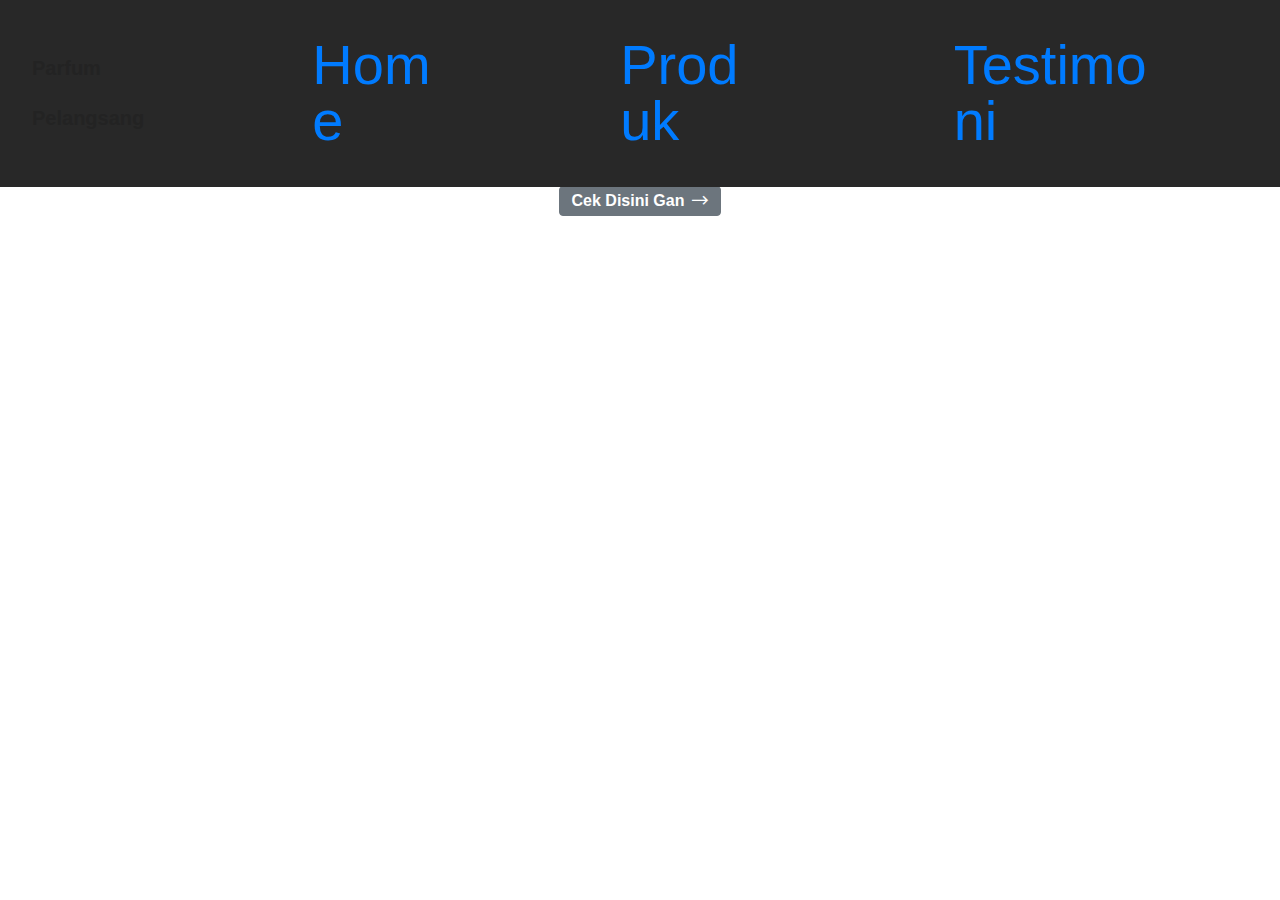
==== index.html @ caf47560 "launch 1.3" ====
<!DOCTYPE html>
<html  >
<head>
  <!-- Site made with Mobirise Website Builder v5.3.0, https://mobirise.com -->
  <meta charset="UTF-8">
  <meta http-equiv="X-UA-Compatible" content="IE=edge">
  <meta name="generator" content="Mobirise v5.3.0, mobirise.com">
  <meta name="viewport" content="width=device-width, initial-scale=1, minimum-scale=1">
  <link rel="shortcut icon" href="assets/images/logo.png" type="image/x-icon">
  <meta name="description" content="">
  
  
  <title>(1) Bikin Doi Klepek Klepek - Simak Cerita Gue</title>
  <link rel="stylesheet" href="assets/web/assets/mobirise-icons2/mobirise2.css">
  <link rel="stylesheet" href="assets/tether/tether.min.css">
  <link rel="stylesheet" href="assets/bootstrap/css/bootstrap.min.css">
  <link rel="stylesheet" href="assets/bootstrap/css/bootstrap-grid.min.css">
  <link rel="stylesheet" href="assets/bootstrap/css/bootstrap-reboot.min.css">
  <link rel="stylesheet" href="assets/dropdown/css/style.css">
  <link rel="stylesheet" href="assets/socicon/css/styles.css">
  <link rel="stylesheet" href="assets/theme/css/style.css">
  <link rel="preload" as="style" href="assets/mobirise/css/mbr-additional.css"><link rel="stylesheet" href="assets/mobirise/css/mbr-additional.css" type="text/css">
  
  
  
  
</head>
<body>
  
  <section class="menu cid-s48OLK6784" once="menu" id="menu1-h">
    
    <nav class="navbar navbar-dropdown navbar-expand-lg">
        <div class="container-fluid">
            <div class="navbar-brand">
                
                <span class="navbar-caption-wrap"><a class="navbar-caption text-black display-7" href="https://mobiri.se">Parfum Pelangsang</a></span>
            </div>
            <button class="navbar-toggler" type="button" data-toggle="collapse" data-target="#navbarSupportedContent" aria-controls="navbarNavAltMarkup" aria-expanded="false" aria-label="Toggle navigation">
                <div class="hamburger">
                    <span></span>
                    <span></span>
                    <span></span>
                    <span></span>
                </div>
            </button>
            <div class="collapse navbar-collapse" id="navbarSupportedContent">
                <ul class="navbar-nav nav-dropdown nav-right" data-app-modern-menu="true"><li class="nav-item"><a class="nav-link link text-black text-primary display-4" href="index.html">Home</a></li><li class="nav-item"><a class="nav-link link text-black text-primary display-4" href="https://produk.bayarnanti.shop/107315/parfum">Produk</a></li><li class="nav-item"><a class="nav-link link text-black text-primary display-4" href="https://produk.bayarnanti.shop/40847/parfum">Testimoni</a></li></ul>
                
                
            </div>
        </div>
    </nav>

</section>

<section class="header1 cid-s48MCQYojq" id="header1-f">

    

    

    <div class="align-center container-fluid">
        <div class="row justify-content-center">
            <div class="col-12 col-lg-9">
                <h1 class="mbr-section-title mbr-fonts-style mb-3 display-5"><strong>Cara JITU Bikin Cewek Nempel Sekali Semprot Langsung Eksekusi. Sudah Gue Buktikan!
</strong></h1>
                <h2 class="mbr-section-title mbr-fonts-style mb-3 display-7">Pengen tau parfum yang gue pakai?<br>Khusus 21+, Silahkan Konfirmasi.</h2>
                
                <div class="mbr-section-btn mt-3"><a class="btn btn-secondary display-4" href="https://produk.bayarnanti.shop/107315/parfum"><span class="mobi-mbri mobi-mbri-right mbr-iconfont mbr-iconfont-btn"></span>Cek Disini Gan</a></div>
            </div>
        </div>
    </div>
</section>

<section class="footer3 cid-s48P1Icc8J" once="footers" id="footer3-i">

    

    

    <div class="container-fluid">
        <div class="media-container-row align-center mbr-white">
            
            
            <div class="row row-copirayt">
                <p class="mbr-text mb-0 mbr-fonts-style mbr-white align-center display-7">
                    © Copyright 2021 Parfum Pelangsang. All Rights Reserved.<br>Privacy Policy | Contact Us</p>
            </div>
        </div>
    </div>
</section><script src="assets/web/assets/jquery/jquery.min.js"></script>  <script src="assets/popper/popper.min.js"></script>  <script src="assets/tether/tether.min.js"></script>  <script src="assets/bootstrap/js/bootstrap.min.js"></script>  <script src="assets/smoothscroll/smooth-scroll.js"></script>  <script src="assets/dropdown/js/nav-dropdown.js"></script>  <script src="assets/dropdown/js/navbar-dropdown.js"></script>  <script src="assets/touchswipe/jquery.touch-swipe.min.js"></script>  <script src="assets/theme/js/script.js"></script>  
  
  
</body>
</html>
---- assets/web/assets/mobirise-icons2/mobirise2.css ----
@font-face {
  font-family: 'Moririse2';
  font-display: swap;
  src:  url('mobirise2.eot?f2bix4');
  src:  url('mobirise2.eot?f2bix4#iefix') format('embedded-opentype'),
    url('mobirise2.ttf?f2bix4') format('truetype'),
    url('mobirise2.woff?f2bix4') format('woff'),
    url('mobirise2.svg?f2bix4#mobirise2') format('svg');
  font-weight: normal;
  font-style: normal;
}

[class^="mobi-"], [class*=" mobi-"] {
  /* use !important to prevent issues with browser extensions that change fonts */
  font-family: 'Moririse2' !important;
  speak: none;
  font-style: normal;
  font-weight: normal;
  font-variant: normal;
  text-transform: none;
  line-height: 1;

  /* Better Font Rendering =========== */
  -webkit-font-smoothing: antialiased;
  -moz-osx-font-smoothing: grayscale;
}

.mobi-mbri-add-submenu:before {
  content: "\e900";
}
.mobi-mbri-alert:before {
  content: "\e901";
}
.mobi-mbri-align-center:before {
  content: "\e902";
}
.mobi-mbri-align-justify:before {
  content: "\e903";
}
.mobi-mbri-align-left:before {
  content: "\e904";
}
.mobi-mbri-align-right:before {
  content: "\e905";
}
.mobi-mbri-android:before {
  content: "\e906";
}
.mobi-mbri-apple:before {
  content: "\e907";
}
.mobi-mbri-arrow-down:before {
  content: "\e908";
}
.mobi-mbri-arrow-next:before {
  content: "\e909";
}
.mobi-mbri-arrow-prev:before {
  content: "\e90a";
}
.mobi-mbri-arrow-up:before {
  content: "\e90b";
}
.mobi-mbri-bold:before {
  content: "\e90c";
}
.mobi-mbri-bookmark:before {
  content: "\e90d";
}
.mobi-mbri-bootstrap:before {
  content: "\e90e";
}
.mobi-mbri-briefcase:before {
  content: "\e90f";
}
.mobi-mbri-browse:before {
  content: "\e910";
}
.mobi-mbri-bulleted-list:before {
  content: "\e911";
}
.mobi-mbri-calendar:before {
  content: "\e912";
}
.mobi-mbri-camera:before {
  content: "\e913";
}
.mobi-mbri-cart-add:before {
  content: "\e914";
}
.mobi-mbri-cart-full:before {
  content: "\e915";
}
.mobi-mbri-cash:before {
  content: "\e916";
}
.mobi-mbri-change-style:before {
  content: "\e917";
}
.mobi-mbri-chat:before {
  content: "\e918";
}
.mobi-mbri-clock:before {
  content: "\e919";
}
.mobi-mbri-close:before {
  content: "\e91a";
}
.mobi-mbri-cloud:before {
  content: "\e91b";
}
.mobi-mbri-code:before {
  content: "\e91c";
}
.mobi-mbri-contact-form:before {
  content: "\e91d";
}
.mobi-mbri-credit-card:before {
  content: "\e91e";
}
.mobi-mbri-cursor-click:before {
  content: "\e91f";
}
.mobi-mbri-cust-feedback:before {
  content: "\e920";
}
.mobi-mbri-database:before {
  content: "\e921";
}
.mobi-mbri-delivery:before {
  content: "\e922";
}
.mobi-mbri-desktop:before {
  content: "\e923";
}
.mobi-mbri-devices:before {
  content: "\e924";
}
.mobi-mbri-down:before {
  content: "\e925";
}
.mobi-mbri-download-2:before {
  content: "\e926";
}
.mobi-mbri-download:before {
  content: "\e927";
}
.mobi-mbri-drag-n-drop-2:before {
  content: "\e928";
}
.mobi-mbri-drag-n-drop:before {
  content: "\e929";
}
.mobi-mbri-edit-2:before {
  content: "\e92a";
}
.mobi-mbri-edit:before {
  content: "\e92b";
}
.mobi-mbri-error:before {
  content: "\e92c";
}
.mobi-mbri-extension:before {
  content: "\e92d";
}
.mobi-mbri-features:before {
  content: "\e92e";
}
.mobi-mbri-file:before {
  content: "\e92f";
}
.mobi-mbri-flag:before {
  content: "\e930";
}
.mobi-mbri-folder:before {
  content: "\e931";
}
.mobi-mbri-gift:before {
  content: "\e932";
}
.mobi-mbri-github:before {
  content: "\e933";
}
.mobi-mbri-globe-2:before {
  content: "\e934";
}
.mobi-mbri-globe:before {
  content: "\e935";
}
.mobi-mbri-growing-chart:before {
  content: "\e936";
}
.mobi-mbri-hearth:before {
  content: "\e937";
}
.mobi-mbri-help:before {
  content: "\e938";
}
.mobi-mbri-home:before {
  content: "\e939";
}
.mobi-mbri-hot-cup:before {
  content: "\e93a";
}
.mobi-mbri-idea:before {
  content: "\e93b";
}
.mobi-mbri-image-gallery:before {
  content: "\e93c";
}
.mobi-mbri-image-slider:before {
  content: "\e93d";
}
.mobi-mbri-info:before {
  content: "\e93e";
}
.mobi-mbri-italic:before {
  content: "\e93f";
}
.mobi-mbri-key:before {
  content: "\e940";
}
.mobi-mbri-laptop:before {
  content: "\e941";
}
.mobi-mbri-layers:before {
  content: "\e942";
}
.mobi-mbri-left-right:before {
  content: "\e943";
}
.mobi-mbri-left:before {
  content: "\e944";
}
.mobi-mbri-letter:before {
  content: "\e945";
}
.mobi-mbri-like:before {
  content: "\e946";
}
.mobi-mbri-link:before {
  content: "\e947";
}
.mobi-mbri-lock:before {
  content: "\e948";
}
.mobi-mbri-login:before {
  content: "\e949";
}
.mobi-mbri-logout:before {
  content: "\e94a";
}
.mobi-mbri-magic-stick:before {
  content: "\e94b";
}
.mobi-mbri-map-pin:before {
  content: "\e94c";
}
.mobi-mbri-menu:before {
  content: "\e94d";
}
.mobi-mbri-mobile-2:before {
  content: "\e94e";
}
.mobi-mbri-mobile-horizontal:before {
  content: "\e94f";
}
.mobi-mbri-mobile:before {
  content: "\e950";
}
.mobi-mbri-mobirise:before {
  content: "\e951";
}
.mobi-mbri-more-horizontal:before {
  content: "\e952";
}
.mobi-mbri-more-vertical:before {
  content: "\e953";
}
.mobi-mbri-music:before {
  content: "\e954";
}
.mobi-mbri-new-file:before {
  content: "\e955";
}
.mobi-mbri-numbered-list:before {
  content: "\e956";
}
.mobi-mbri-opened-folder:before {
  content: "\e957";
}
.mobi-mbri-pages:before {
  content: "\e958";
}
.mobi-mbri-paper-plane:before {
  content: "\e959";
}
.mobi-mbri-paperclip:before {
  content: "\e95a";
}
.mobi-mbri-phone:before {
  content: "\e95b";
}
.mobi-mbri-photo:before {
  content: "\e95c";
}
.mobi-mbri-photos:before {
  content: "\e95d";
}
.mobi-mbri-pin:before {
  content: "\e95e";
}
.mobi-mbri-play:before {
  content: "\e95f";
}
.mobi-mbri-plus:before {
  content: "\e960";
}
.mobi-mbri-preview:before {
  content: "\e961";
}
.mobi-mbri-print:before {
  content: "\e962";
}
.mobi-mbri-protect:before {
  content: "\e963";
}
.mobi-mbri-question:before {
  content: "\e964";
}
.mobi-mbri-quote-left:before {
  content: "\e965";
}
.mobi-mbri-quote-right:before {
  content: "\e966";
}
.mobi-mbri-redo:before {
  content: "\e967";
}
.mobi-mbri-refresh:before {
  content: "\e968";
}
.mobi-mbri-responsive-2:before {
  content: "\e969";
}
.mobi-mbri-responsive:before {
  content: "\e96a";
}
.mobi-mbri-right:before {
  content: "\e96b";
}
.mobi-mbri-rocket:before {
  content: "\e96c";
}
.mobi-mbri-sad-face:before {
  content: "\e96d";
}
.mobi-mbri-sale:before {
  content: "\e96e";
}
.mobi-mbri-save:before {
  content: "\e96f";
}
.mobi-mbri-search:before {
  content: "\e970";
}
.mobi-mbri-setting-2:before {
  content: "\e971";
}
.mobi-mbri-setting-3:before {
  content: "\e972";
}
.mobi-mbri-setting:before {
  content: "\e973";
}
.mobi-mbri-share:before {
  content: "\e974";
}
.mobi-mbri-shopping-bag:before {
  content: "\e975";
}
.mobi-mbri-shopping-basket:before {
  content: "\e976";
}
.mobi-mbri-shopping-cart:before {
  content: "\e977";
}
.mobi-mbri-sites:before {
  content: "\e978";
}
.mobi-mbri-smile-face:before {
  content: "\e979";
}
.mobi-mbri-speed:before {
  content: "\e97a";
}
.mobi-mbri-star:before {
  content: "\e97b";
}
.mobi-mbri-success:before {
  content: "\e97c";
}
.mobi-mbri-sun:before {
  content: "\e97d";
}
.mobi-mbri-sun2:before {
  content: "\e97e";
}
.mobi-mbri-tablet-vertical:before {
  content: "\e97f";
}
.mobi-mbri-tablet:before {
  content: "\e980";
}
.mobi-mbri-target:before {
  content: "\e981";
}
.mobi-mbri-timer:before {
  content: "\e982";
}
.mobi-mbri-to-ftp:before {
  content: "\e983";
}
.mobi-mbri-to-local-drive:before {
  content: "\e984";
}
.mobi-mbri-touch-swipe:before {
  content: "\e985";
}
.mobi-mbri-touch:before {
  content: "\e986";
}
.mobi-mbri-trash:before {
  content: "\e987";
}
.mobi-mbri-underline:before {
  content: "\e988";
}
.mobi-mbri-undo:before {
  content: "\e989";
}
.mobi-mbri-unlink:before {
  content: "\e98a";
}
.mobi-mbri-unlock:before {
  content: "\e98b";
}
.mobi-mbri-up-down:before {
  content: "\e98c";
}
.mobi-mbri-up:before {
  content: "\e98d";
}
.mobi-mbri-update:before {
  content: "\e98e";
}
.mobi-mbri-upload-2:before {
  content: "\e98f";
}
.mobi-mbri-upload:before {
  content: "\e990";
}
.mobi-mbri-user-2:before {
  content: "\e991";
}
.mobi-mbri-user:before {
  content: "\e992";
}
.mobi-mbri-users:before {
  content: "\e993";
}
.mobi-mbri-video-play:before {
  content: "\e994";
}
.mobi-mbri-video:before {
  content: "\e995";
}
.mobi-mbri-watch:before {
  content: "\e996";
}
.mobi-mbri-website-theme-2:before {
  content: "\e997";
}
.mobi-mbri-website-theme:before {
  content: "\e998";
}
.mobi-mbri-wifi:before {
  content: "\e999";
}
.mobi-mbri-windows:before {
  content: "\e99a";
}
.mobi-mbri-zoom-in:before {
  content: "\e99b";
}
.mobi-mbri-zoom-out:before {
  content: "\e99c";
}
---- assets/dropdown/css/style.css ----
.navbar-dropdown {
  left: 0;
  padding: 0;
  position: absolute;
  right: 0;
  top: 0;
  transition: all 0.45s ease;
  z-index: 1030;
  background: #282828; }
  .navbar-dropdown .navbar-logo {
    margin-right: 0.8rem;
    transition: margin 0.3s ease-in-out;
    vertical-align: middle; }
    .navbar-dropdown .navbar-logo img {
      height: 3.125rem;
      transition: all 0.3s ease-in-out; }
    .navbar-dropdown .navbar-logo.mbr-iconfont {
      font-size: 3.125rem;
      line-height: 3.125rem; }
  .navbar-dropdown .navbar-caption {
    font-weight: 700;
    white-space: normal;
    vertical-align: -4px;
    line-height: 3.125rem !important; }
    .navbar-dropdown .navbar-caption, .navbar-dropdown .navbar-caption:hover {
      color: inherit;
      text-decoration: none; }
  .navbar-dropdown .mbr-iconfont + .navbar-caption {
    vertical-align: -1px; }
  .navbar-dropdown.navbar-fixed-top {
    position: fixed; }
  .navbar-dropdown .navbar-brand span {
    vertical-align: -4px; }
  .navbar-dropdown.bg-color.transparent {
    background: none; }
  .navbar-dropdown.navbar-short .navbar-brand {
    padding: 0.625rem 0; }
    .navbar-dropdown.navbar-short .navbar-brand span {
      vertical-align: -1px; }
  .navbar-dropdown.navbar-short .navbar-caption {
    line-height: 2.375rem !important;
    vertical-align: -2px; }
  .navbar-dropdown.navbar-short .navbar-logo {
    margin-right: 0.5rem; }
    .navbar-dropdown.navbar-short .navbar-logo img {
      height: 2.375rem; }
    .navbar-dropdown.navbar-short .navbar-logo.mbr-iconfont {
      font-size: 2.375rem;
      line-height: 2.375rem; }
  .navbar-dropdown.navbar-short .mbr-table-cell {
    height: 3.625rem; }
  .navbar-dropdown .navbar-close {
    left: 0.6875rem;
    position: fixed;
    top: 0.75rem;
    z-index: 1000; }
  .navbar-dropdown .hamburger-icon {
    content: "";
    display: inline-block;
    vertical-align: middle;
    width: 16px;
    -webkit-box-shadow: 0 -6px 0 1px #282828,0 0 0 1px #282828,0 6px 0 1px #282828;
    -moz-box-shadow: 0 -6px 0 1px #282828,0 0 0 1px #282828,0 6px 0 1px #282828;
    box-shadow: 0 -6px 0 1px #282828,0 0 0 1px #282828,0 6px 0 1px #282828; }

.dropdown-menu .dropdown-toggle[data-toggle="dropdown-submenu"]::after {
  border-bottom: 0.35em solid transparent;
  border-left: 0.35em solid;
  border-right: 0;
  border-top: 0.35em solid transparent;
  margin-left: 0.3rem; }

.dropdown-menu .dropdown-item:focus {
  outline: 0; }

.nav-dropdown {
  font-size: 0.75rem;
  font-weight: 500;
  height: auto !important; }
  .nav-dropdown .nav-btn {
    padding-left: 1rem; }
  .nav-dropdown .link {
    margin: .667em 1.667em;
    font-weight: 500;
    padding: 0;
    transition: color .2s ease-in-out; }
    .nav-dropdown .link.dropdown-toggle {
      margin-right: 2.583em; }
      .nav-dropdown .link.dropdown-toggle::after {
        margin-left: .25rem;
        border-top: 0.35em solid;
        border-right: 0.35em solid transparent;
        border-left: 0.35em solid transparent;
        border-bottom: 0; }
      .nav-dropdown .link.dropdown-toggle[aria-expanded="true"] {
        margin: 0;
        padding: 0.667em 3.263em  0.667em 1.667em; }
  .nav-dropdown .link::after,
  .nav-dropdown .dropdown-item::after {
    color: inherit; }
  .nav-dropdown .btn {
    font-size: 0.75rem;
    font-weight: 700;
    letter-spacing: 0;
    margin-bottom: 0;
    padding-left: 1.25rem;
    padding-right: 1.25rem; }
  .nav-dropdown .dropdown-menu {
    border-radius: 0;
    border: 0;
    left: 0;
    margin: 0;
    padding-bottom: 1.25rem;
    padding-top: 1.25rem;
    position: relative; }
  .nav-dropdown .dropdown-submenu {
    margin-left: 0.125rem;
    top: 0; }
  .nav-dropdown .dropdown-item {
    font-weight: 500;
    line-height: 2;
    padding: 0.3846em 4.615em 0.3846em 1.5385em;
    position: relative;
    transition: color .2s ease-in-out, background-color .2s ease-in-out; }
    .nav-dropdown .dropdown-item::after {
      margin-top: -0.3077em;
      position: absolute;
      right: 1.1538em;
      top: 50%; }
    .nav-dropdown .dropdown-item:focus, .nav-dropdown .dropdown-item:hover {
      background: none; }

@media (max-width: 767px) {
  .nav-dropdown.navbar-toggleable-sm {
    bottom: 0;
    display: none;
    left: 0;
    overflow-x: hidden;
    position: fixed;
    top: 0;
    transform: translateX(-100%);
    -ms-transform: translateX(-100%);
    -webkit-transform: translateX(-100%);
    width: 18.75rem;
    z-index: 999; } }
.nav-dropdown.navbar-toggleable-xl {
  bottom: 0;
  display: none;
  left: 0;
  overflow-x: hidden;
  position: fixed;
  top: 0;
  transform: translateX(-100%);
  -ms-transform: translateX(-100%);
  -webkit-transform: translateX(-100%);
  width: 18.75rem;
  z-index: 999; }

.nav-dropdown-sm {
  display: block !important;
  overflow-x: hidden;
  overflow: auto;
  padding-top: 3.875rem; }
  .nav-dropdown-sm::after {
    content: "";
    display: block;
    height: 3rem;
    width: 100%; }
  .nav-dropdown-sm.collapse.in ~ .navbar-close {
    display: block !important; }
  .nav-dropdown-sm.collapsing, .nav-dropdown-sm.collapse.in {
    transform: translateX(0);
    -ms-transform: translateX(0);
    -webkit-transform: translateX(0);
    transition: all 0.25s ease-out;
    -webkit-transition: all 0.25s ease-out;
    background: #282828; }
  .nav-dropdown-sm.collapsing[aria-expanded="false"] {
    transform: translateX(-100%);
    -ms-transform: translateX(-100%);
    -webkit-transform: translateX(-100%); }
  .nav-dropdown-sm .nav-item {
    display: block;
    margin-left: 0 !important;
    padding-left: 0; }
  .nav-dropdown-sm .link,
  .nav-dropdown-sm .dropdown-item {
    border-top: 1px dotted rgba(255, 255, 255, 0.1);
    font-size: 0.8125rem;
    line-height: 1.6;
    margin: 0 !important;
    padding: 0.875rem 2.4rem 0.875rem 1.5625rem !important;
    position: relative;
    white-space: normal; }
    .nav-dropdown-sm .link:focus, .nav-dropdown-sm .link:hover,
    .nav-dropdown-sm .dropdown-item:focus,
    .nav-dropdown-sm .dropdown-item:hover {
      background: rgba(0, 0, 0, 0.2) !important;
      color: #c0a375; }
  .nav-dropdown-sm .nav-btn {
    position: relative;
    padding: 1.5625rem 1.5625rem 0 1.5625rem; }
    .nav-dropdown-sm .nav-btn::before {
      border-top: 1px dotted rgba(255, 255, 255, 0.1);
      content: "";
      left: 0;
      position: absolute;
      top: 0;
      width: 100%; }
    .nav-dropdown-sm .nav-btn + .nav-btn {
      padding-top: 0.625rem; }
      .nav-dropdown-sm .nav-btn + .nav-btn::before {
        display: none; }
  .nav-dropdown-sm .btn {
    padding: 0.625rem 0; }
  .nav-dropdown-sm .dropdown-toggle[data-toggle="dropdown-submenu"]::after {
    margin-left: .25rem;
    border-top: 0.35em solid;
    border-right: 0.35em solid transparent;
    border-left: 0.35em solid transparent;
    border-bottom: 0; }
  .nav-dropdown-sm .dropdown-toggle[data-toggle="dropdown-submenu"][aria-expanded="true"]::after {
    border-top: 0;
    border-right: 0.35em solid transparent;
    border-left: 0.35em solid transparent;
    border-bottom: 0.35em solid; }
  .nav-dropdown-sm .dropdown-menu {
    margin: 0;
    padding: 0;
    position: relative;
    top: 0;
    left: 0;
    width: 100%;
    border: 0;
    float: none;
    border-radius: 0;
    background: none; }
  .nav-dropdown-sm .dropdown-submenu {
    left: 100%;
    margin-left: 0.125rem;
    margin-top: -1.25rem;
    top: 0; }

.navbar-toggleable-sm .nav-dropdown .dropdown-menu {
  position: absolute; }

.navbar-toggleable-sm .nav-dropdown .dropdown-submenu {
  left: 100%;
  margin-left: 0.125rem;
  margin-top: -1.25rem;
  top: 0; }

.navbar-toggleable-sm.opened .nav-dropdown .dropdown-menu {
  position: relative; }

.navbar-toggleable-sm.opened .nav-dropdown .dropdown-submenu {
  left: 0;
  margin-left: 00rem;
  margin-top: 0rem;
  top: 0; }

.is-builder .nav-dropdown.collapsing {
  transition: none !important; }

/*# sourceMappingURL=style.css.map */
---- assets/socicon/css/styles.css ----
@charset "UTF-8";

@font-face {
  font-family: 'Socicon';
  src:  url('../fonts/socicon.eot');
  src:  url('../fonts/socicon.eot?#iefix') format('embedded-opentype'),
    url('../fonts/socicon.woff2') format('woff2'),
    url('../fonts/socicon.ttf') format('truetype'),
    url('../fonts/socicon.woff') format('woff'),
    url('../fonts/socicon.svg#socicon') format('svg');
  font-weight: normal;
  font-style: normal;
  font-display: swap;
}

[data-icon]:before {
  font-family: "socicon" !important;
  content: attr(data-icon);
  font-style: normal !important;
  font-weight: normal !important;
  font-variant: normal !important;
  text-transform: none !important;
  speak: none;
  line-height: 1;
  -webkit-font-smoothing: antialiased;
  -moz-osx-font-smoothing: grayscale;
}

[class^="socicon-"], [class*=" socicon-"] {
  /* use !important to prevent issues with browser extensions that change fonts */
  font-family: 'Socicon' !important;
  speak: none;
  font-style: normal;
  font-weight: normal;
  font-variant: normal;
  text-transform: none;
  line-height: 1;

  /* Better Font Rendering =========== */
  -webkit-font-smoothing: antialiased;
  -moz-osx-font-smoothing: grayscale;
}

.socicon-eitaa:before {
  content: "\e97c";
}
.socicon-soroush:before {
  content: "\e97d";
}
.socicon-bale:before {
  content: "\e97e";
}
.socicon-zazzle:before {
  content: "\e97b";
}
.socicon-society6:before {
  content: "\e97a";
}
.socicon-redbubble:before {
  content: "\e979";
}
.socicon-avvo:before {
  content: "\e978";
}
.socicon-stitcher:before {
  content: "\e977";
}
.socicon-googlehangouts:before {
  content: "\e974";
}
.socicon-dlive:before {
  content: "\e975";
}
.socicon-vsco:before {
  content: "\e976";
}
.socicon-flipboard:before {
  content: "\e973";
}
.socicon-ubuntu:before {
  content: "\e958";
}
.socicon-artstation:before {
  content: "\e959";
}
.socicon-invision:before {
  content: "\e95a";
}
.socicon-torial:before {
  content: "\e95b";
}
.socicon-collectorz:before {
  content: "\e95c";
}
.socicon-seenthis:before {
  content: "\e95d";
}
.socicon-googleplaymusic:before {
  content: "\e95e";
}
.socicon-debian:before {
  content: "\e95f";
}
.socicon-filmfreeway:before {
  content: "\e960";
}
.socicon-gnome:before {
  content: "\e961";
}
.socicon-itchio:before {
  content: "\e962";
}
.socicon-jamendo:before {
  content: "\e963";
}
.socicon-mix:before {
  content: "\e964";
}
.socicon-sharepoint:before {
  content: "\e965";
}
.socicon-tinder:before {
  content: "\e966";
}
.socicon-windguru:before {
  content: "\e967";
}
.socicon-cdbaby:before {
  content: "\e968";
}
.socicon-elementaryos:before {
  content: "\e969";
}
.socicon-stage32:before {
  content: "\e96a";
}
.socicon-tiktok:before {
  content: "\e96b";
}
.socicon-gitter:before {
  content: "\e96c";
}
.socicon-letterboxd:before {
  content: "\e96d";
}
.socicon-threema:before {
  content: "\e96e";
}
.socicon-splice:before {
  content: "\e96f";
}
.socicon-metapop:before {
  content: "\e970";
}
.socicon-naver:before {
  content: "\e971";
}
.socicon-remote:before {
  content: "\e972";
}
.socicon-internet:before {
  content: "\e957";
}
.socicon-moddb:before {
  content: "\e94b";
}
.socicon-indiedb:before {
  content: "\e94c";
}
.socicon-traxsource:before {
  content: "\e94d";
}
.socicon-gamefor:before {
  content: "\e94e";
}
.socicon-pixiv:before {
  content: "\e94f";
}
.socicon-myanimelist:before {
  content: "\e950";
}
.socicon-blackberry:before {
  content: "\e951";
}
.socicon-wickr:before {
  content: "\e952";
}
.socicon-spip:before {
  content: "\e953";
}
.socicon-napster:before {
  content: "\e954";
}
.socicon-beatport:before {
  content: "\e955";
}
.socicon-hackerone:before {
  content: "\e956";
}
.socicon-hackernews:before {
  content: "\e946";
}
.socicon-smashwords:before {
  content: "\e947";
}
.socicon-kobo:before {
  content: "\e948";
}
.socicon-bookbub:before {
  content: "\e949";
}
.socicon-mailru:before {
  content: "\e94a";
}
.socicon-gitlab:before {
  content: "\e945";
}
.socicon-instructables:before {
  content: "\e944";
}
.socicon-portfolio:before {
  content: "\e943";
}
.socicon-codered:before {
  content: "\e940";
}
.socicon-origin:before {
  content: "\e941";
}
.socicon-nextdoor:before {
  content: "\e942";
}
.socicon-udemy:before {
  content: "\e93f";
}
.socicon-livemaster:before {
  content: "\e93e";
}
.socicon-crunchbase:before {
  content: "\e93b";
}
.socicon-homefy:before {
  content: "\e93c";
}
.socicon-calendly:before {
  content: "\e93d";
}
.socicon-realtor:before {
  content: "\e90f";
}
.socicon-tidal:before {
  content: "\e910";
}
.socicon-qobuz:before {
  content: "\e911";
}
.socicon-natgeo:before {
  content: "\e912";
}
.socicon-mastodon:before {
  content: "\e913";
}
.socicon-unsplash:before {
  content: "\e914";
}
.socicon-homeadvisor:before {
  content: "\e915";
}
.socicon-angieslist:before {
  content: "\e916";
}
.socicon-codepen:before {
  content: "\e917";
}
.socicon-slack:before {
  content: "\e918";
}
.socicon-openaigym:before {
  content: "\e919";
}
.socicon-logmein:before {
  content: "\e91a";
}
.socicon-fiverr:before {
  content: "\e91b";
}
.socicon-gotomeeting:before {
  content: "\e91c";
}
.socicon-aliexpress:before {
  content: "\e91d";
}
.socicon-guru:before {
  content: "\e91e";
}
.socicon-appstore:before {
  content: "\e91f";
}
.socicon-homes:before {
  content: "\e920";
}
.socicon-zoom:before {
  content: "\e921";
}
.socicon-alibaba:before {
  content: "\e922";
}
.socicon-craigslist:before {
  content: "\e923";
}
.socicon-wix:before {
  content: "\e924";
}
.socicon-redfin:before {
  content: "\e925";
}
.socicon-googlecalendar:before {
  content: "\e926";
}
.socicon-shopify:before {
  content: "\e927";
}
.socicon-freelancer:before {
  content: "\e928";
}
.socicon-seedrs:before {
  content: "\e929";
}
.socicon-bing:before {
  content: "\e92a";
}
.socicon-doodle:before {
  content: "\e92b";
}
.socicon-bonanza:before {
  content: "\e92c";
}
.socicon-squarespace:before {
  content: "\e92d";
}
.socicon-toptal:before {
  content: "\e92e";
}
.socicon-gust:before {
  content: "\e92f";
}
.socicon-ask:before {
  content: "\e930";
}
.socicon-trulia:before {
  content: "\e931";
}
.socicon-loomly:before {
  content: "\e932";
}
.socicon-ghost:before {
  content: "\e933";
}
.socicon-upwork:before {
  content: "\e934";
}
.socicon-fundable:before {
  content: "\e935";
}
.socicon-booking:before {
  content: "\e936";
}
.socicon-googlemaps:before {
  content: "\e937";
}
.socicon-zillow:before {
  content: "\e938";
}
.socicon-niconico:before {
  content: "\e939";
}
.socicon-toneden:before {
  content: "\e93a";
}
.socicon-augment:before {
  content: "\e908";
}
.socicon-bitbucket:before {
  content: "\e909";
}
.socicon-fyuse:before {
  content: "\e90a";
}
.socicon-yt-gaming:before {
  content: "\e90b";
}
.socicon-sketchfab:before {
  content: "\e90c";
}
.socicon-mobcrush:before {
  content: "\e90d";
}
.socicon-microsoft:before {
  content: "\e90e";
}
.socicon-pandora:before {
  content: "\e907";
}
.socicon-messenger:before {
  content: "\e906";
}
.socicon-gamewisp:before {
  content: "\e905";
}
.socicon-bloglovin:before {
  content: "\e904";
}
.socicon-tunein:before {
  content: "\e903";
}
.socicon-gamejolt:before {
  content: "\e901";
}
.socicon-trello:before {
  content: "\e902";
}
.socicon-spreadshirt:before {
  content: "\e900";
}
.socicon-500px:before {
  content: "\e000";
}
.socicon-8tracks:before {
  content: "\e001";
}
.socicon-airbnb:before {
  content: "\e002";
}
.socicon-alliance:before {
  content: "\e003";
}
.socicon-amazon:before {
  content: "\e004";
}
.socicon-amplement:before {
  content: "\e005";
}
.socicon-android:before {
  content: "\e006";
}
.socicon-angellist:before {
  content: "\e007";
}
.socicon-apple:before {
  content: "\e008";
}
.socicon-appnet:before {
  content: "\e009";
}
.socicon-baidu:before {
  content: "\e00a";
}
.socicon-bandcamp:before {
  content: "\e00b";
}
.socicon-battlenet:before {
  content: "\e00c";
}
.socicon-mixer:before {
  content: "\e00d";
}
.socicon-bebee:before {
  content: "\e00e";
}
.socicon-bebo:before {
  content: "\e00f";
}
.socicon-behance:before {
  content: "\e010";
}
.socicon-blizzard:before {
  content: "\e011";
}
.socicon-blogger:before {
  content: "\e012";
}
.socicon-buffer:before {
  content: "\e013";
}
.socicon-chrome:before {
  content: "\e014";
}
.socicon-coderwall:before {
  content: "\e015";
}
.socicon-curse:before {
  content: "\e016";
}
.socicon-dailymotion:before {
  content: "\e017";
}
.socicon-deezer:before {
  content: "\e018";
}
.socicon-delicious:before {
  content: "\e019";
}
.socicon-deviantart:before {
  content: "\e01a";
}
.socicon-diablo:before {
  content: "\e01b";
}
.socicon-digg:before {
  content: "\e01c";
}
.socicon-discord:before {
  content: "\e01d";
}
.socicon-disqus:before {
  content: "\e01e";
}
.socicon-douban:before {
  content: "\e01f";
}
.socicon-draugiem:before {
  content: "\e020";
}
.socicon-dribbble:before {
  content: "\e021";
}
.socicon-drupal:before {
  content: "\e022";
}
.socicon-ebay:before {
  content: "\e023";
}
.socicon-ello:before {
  content: "\e024";
}
.socicon-endomodo:before {
  content: "\e025";
}
.socicon-envato:before {
  content: "\e026";
}
.socicon-etsy:before {
  content: "\e027";
}
.socicon-facebook:before {
  content: "\e028";
}
.socicon-feedburner:before {
  content: "\e029";
}
.socicon-filmweb:before {
  content: "\e02a";
}
.socicon-firefox:before {
  content: "\e02b";
}
.socicon-flattr:before {
  content: "\e02c";
}
.socicon-flickr:before {
  content: "\e02d";
}
.socicon-formulr:before {
  content: "\e02e";
}
.socicon-forrst:before {
  content: "\e02f";
}
.socicon-foursquare:before {
  content: "\e030";
}
.socicon-friendfeed:before {
  content: "\e031";
}
.socicon-github:before {
  content: "\e032";
}
.socicon-goodreads:before {
  content: "\e033";
}
.socicon-google:before {
  content: "\e034";
}
.socicon-googlescholar:before {
  content: "\e035";
}
.socicon-googlegroups:before {
  content: "\e036";
}
.socicon-googlephotos:before {
  content: "\e037";
}
.socicon-googleplus:before {
  content: "\e038";
}
.socicon-grooveshark:before {
  content: "\e039";
}
.socicon-hackerrank:before {
  content: "\e03a";
}
.socicon-hearthstone:before {
  content: "\e03b";
}
.socicon-hellocoton:before {
  content: "\e03c";
}
.socicon-heroes:before {
  content: "\e03d";
}
.socicon-smashcast:before {
  content: "\e03e";
}
.socicon-horde:before {
  content: "\e03f";
}
.socicon-houzz:before {
  content: "\e040";
}
.socicon-icq:before {
  content: "\e041";
}
.socicon-identica:before {
  content: "\e042";
}
.socicon-imdb:before {
  content: "\e043";
}
.socicon-instagram:before {
  content: "\e044";
}
.socicon-issuu:before {
  content: "\e045";
}
.socicon-istock:before {
  content: "\e046";
}
.socicon-itunes:before {
  content: "\e047";
}
.socicon-keybase:before {
  content: "\e048";
}
.socicon-lanyrd:before {
  content: "\e049";
}
.socicon-lastfm:before {
  content: "\e04a";
}
.socicon-line:before {
  content: "\e04b";
}
.socicon-linkedin:before {
  content: "\e04c";
}
.socicon-livejournal:before {
  content: "\e04d";
}
.socicon-lyft:before {
  content: "\e04e";
}
.socicon-macos:before {
  content: "\e04f";
}
.socicon-mail:before {
  content: "\e050";
}
.socicon-medium:before {
  content: "\e051";
}
.socicon-meetup:before {
  content: "\e052";
}
.socicon-mixcloud:before {
  content: "\e053";
}
.socicon-modelmayhem:before {
  content: "\e054";
}
.socicon-mumble:before {
  content: "\e055";
}
.socicon-myspace:before {
  content: "\e056";
}
.socicon-newsvine:before {
  content: "\e057";
}
.socicon-nintendo:before {
  content: "\e058";
}
.socicon-npm:before {
  content: "\e059";
}
.socicon-odnoklassniki:before {
  content: "\e05a";
}
.socicon-openid:before {
  content: "\e05b";
}
.socicon-opera:before {
  content: "\e05c";
}
.socicon-outlook:before {
  content: "\e05d";
}
.socicon-overwatch:before {
  content: "\e05e";
}
.socicon-patreon:before {
  content: "\e05f";
}
.socicon-paypal:before {
  content: "\e060";
}
.socicon-periscope:before {
  content: "\e061";
}
.socicon-persona:before {
  content: "\e062";
}
.socicon-pinterest:before {
  content: "\e063";
}
.socicon-play:before {
  content: "\e064";
}
.socicon-player:before {
  content: "\e065";
}
.socicon-playstation:before {
  content: "\e066";
}
.socicon-pocket:before {
  content: "\e067";
}
.socicon-qq:before {
  content: "\e068";
}
.socicon-quora:before {
  content: "\e069";
}
.socicon-raidcall:before {
  content: "\e06a";
}
.socicon-ravelry:before {
  content: "\e06b";
}
.socicon-reddit:before {
  content: "\e06c";
}
.socicon-renren:before {
  content: "\e06d";
}
.socicon-researchgate:before {
  content: "\e06e";
}
.socicon-residentadvisor:before {
  content: "\e06f";
}
.socicon-reverbnation:before {
  content: "\e070";
}
.socicon-rss:before {
  content: "\e071";
}
.socicon-sharethis:before {
  content: "\e072";
}
.socicon-skype:before {
  content: "\e073";
}
.socicon-slideshare:before {
  content: "\e074";
}
.socicon-smugmug:before {
  content: "\e075";
}
.socicon-snapchat:before {
  content: "\e076";
}
.socicon-songkick:before {
  content: "\e077";
}
.socicon-soundcloud:before {
  content: "\e078";
}
.socicon-spotify:before {
  content: "\e079";
}
.socicon-stackexchange:before {
  content: "\e07a";
}
.socicon-stackoverflow:before {
  content: "\e07b";
}
.socicon-starcraft:before {
  content: "\e07c";
}
.socicon-stayfriends:before {
  content: "\e07d";
}
.socicon-steam:before {
  content: "\e07e";
}
.socicon-storehouse:before {
  content: "\e07f";
}
.socicon-strava:before {
  content: "\e080";
}
.socicon-streamjar:before {
  content: "\e081";
}
.socicon-stumbleupon:before {
  content: "\e082";
}
.socicon-swarm:before {
  content: "\e083";
}
.socicon-teamspeak:before {
  content: "\e084";
}
.socicon-teamviewer:before {
  content: "\e085";
}
.socicon-technorati:before {
  content: "\e086";
}
.socicon-telegram:before {
  content: "\e087";
}
.socicon-tripadvisor:before {
  content: "\e088";
}
.socicon-tripit:before {
  content: "\e089";
}
.socicon-triplej:before {
  content: "\e08a";
}
.socicon-tumblr:before {
  content: "\e08b";
}
.socicon-twitch:before {
  content: "\e08c";
}
.socicon-twitter:before {
  content: "\e08d";
}
.socicon-uber:before {
  content: "\e08e";
}
.socicon-ventrilo:before {
  content: "\e08f";
}
.socicon-viadeo:before {
  content: "\e090";
}
.socicon-viber:before {
  content: "\e091";
}
.socicon-viewbug:before {
  content: "\e092";
}
.socicon-vimeo:before {
  content: "\e093";
}
.socicon-vine:before {
  content: "\e094";
}
.socicon-vkontakte:before {
  content: "\e095";
}
.socicon-warcraft:before {
  content: "\e096";
}
.socicon-wechat:before {
  content: "\e097";
}
.socicon-weibo:before {
  content: "\e098";
}
.socicon-whatsapp:before {
  content: "\e099";
}
.socicon-wikipedia:before {
  content: "\e09a";
}
.socicon-windows:before {
  content: "\e09b";
}
.socicon-wordpress:before {
  content: "\e09c";
}
.socicon-wykop:before {
  content: "\e09d";
}
.socicon-xbox:before {
  content: "\e09e";
}
.socicon-xing:before {
  content: "\e09f";
}
.socicon-yahoo:before {
  content: "\e0a0";
}
.socicon-yammer:before {
  content: "\e0a1";
}
.socicon-yandex:before {
  content: "\e0a2";
}
.socicon-yelp:before {
  content: "\e0a3";
}
.socicon-younow:before {
  content: "\e0a4";
}
.socicon-youtube:before {
  content: "\e0a5";
}
.socicon-zapier:before {
  content: "\e0a6";
}
.socicon-zerply:before {
  content: "\e0a7";
}
.socicon-zomato:before {
  content: "\e0a8";
}
.socicon-zynga:before {
  content: "\e0a9";
}
---- assets/theme/css/style.css ----
@charset "UTF-8";
section {
  background-color: #ffffff;
}

body {
  font-style: normal;
  line-height: 1.5;
  font-weight: 400;
  color: #232323;
  position: relative;
}

section,
.container,
.container-fluid {
  position: relative;
  word-wrap: break-word;
}

a.mbr-iconfont:hover {
  text-decoration: none;
}

.article .lead p,
.article .lead ul,
.article .lead ol,
.article .lead pre,
.article .lead blockquote {
  margin-bottom: 0;
}

a {
  font-style: normal;
  font-weight: 400;
  cursor: pointer;
}
a, a:hover {
  text-decoration: none;
}

.mbr-section-title {
  font-style: normal;
  line-height: 1.3;
}

.mbr-section-subtitle {
  line-height: 1.3;
}

.mbr-text {
  font-style: normal;
  line-height: 1.7;
}

h1,
h2,
h3,
h4,
h5,
h6,
.display-1,
.display-2,
.display-4,
.display-5,
.display-7,
span,
p,
a {
  line-height: 1;
  word-break: break-word;
  word-wrap: break-word;
  font-weight: 400;
}

b,
strong {
  font-weight: bold;
}

input:-webkit-autofill, input:-webkit-autofill:hover, input:-webkit-autofill:focus, input:-webkit-autofill:active {
  transition-delay: 9999s;
  -webkit-transition-property: background-color, color;
  transition-property: background-color, color;
}

textarea[type=hidden] {
  display: none;
}

section {
  background-position: 50% 50%;
  background-repeat: no-repeat;
  background-size: cover;
}
section .mbr-background-video,
section .mbr-background-video-preview {
  position: absolute;
  bottom: 0;
  left: 0;
  right: 0;
  top: 0;
}

.hidden {
  visibility: hidden;
}

.mbr-z-index20 {
  z-index: 20;
}

/*! Base colors */
.mbr-white {
  color: #ffffff;
}

.mbr-black {
  color: #111111;
}

.mbr-bg-white {
  background-color: #ffffff;
}

.mbr-bg-black {
  background-color: #000000;
}

/*! Text-aligns */
.align-left {
  text-align: left;
}

.align-center {
  text-align: center;
}

.align-right {
  text-align: right;
}

/*! Font-weight  */
.mbr-light {
  font-weight: 300;
}

.mbr-regular {
  font-weight: 400;
}

.mbr-semibold {
  font-weight: 500;
}

.mbr-bold {
  font-weight: 700;
}

/*! Media  */
.media-content {
  flex-basis: 100%;
}

.media-container-row {
  display: flex;
  flex-direction: row;
  flex-wrap: wrap;
  justify-content: center;
  align-content: center;
  align-items: start;
}
.media-container-row .media-size-item {
  width: 400px;
}

.media-container-column {
  display: flex;
  flex-direction: column;
  flex-wrap: wrap;
  justify-content: center;
  align-content: center;
  align-items: stretch;
}
.media-container-column > * {
  width: 100%;
}

@media (min-width: 992px) {
  .media-container-row {
    flex-wrap: nowrap;
  }
}
figure {
  margin-bottom: 0;
  overflow: hidden;
}

figure[mbr-media-size] {
  transition: width 0.1s;
}

img,
iframe {
  display: block;
  width: 100%;
}

.card {
  background-color: transparent;
  border: none;
}

.card-box {
  width: 100%;
}

.card-img {
  text-align: center;
  flex-shrink: 0;
  -webkit-flex-shrink: 0;
}

.media {
  max-width: 100%;
  margin: 0 auto;
}

.mbr-figure {
  align-self: center;
}

.media-container > div {
  max-width: 100%;
}

.mbr-figure img,
.card-img img {
  width: 100%;
}

@media (max-width: 991px) {
  .media-size-item {
    width: auto !important;
  }

  .media {
    width: auto;
  }

  .mbr-figure {
    width: 100% !important;
  }
}
/*! Buttons */
.mbr-section-btn {
  margin-left: -0.6rem;
  margin-right: -0.6rem;
  font-size: 0;
}

.btn {
  font-weight: 600;
  border-width: 1px;
  font-style: normal;
  margin: 0.6rem 0.6rem;
  white-space: normal;
  transition: all 0.2s ease-in-out;
  display: inline-flex;
  align-items: center;
  justify-content: center;
  word-break: break-word;
}

.btn-sm {
  font-weight: 600;
  letter-spacing: 0px;
  transition: all 0.3s ease-in-out;
}

.btn-md {
  font-weight: 600;
  letter-spacing: 0px;
  transition: all 0.3s ease-in-out;
}

.btn-lg {
  font-weight: 600;
  letter-spacing: 0px;
  transition: all 0.3s ease-in-out;
}

.btn-form {
  margin: 0;
}
.btn-form:hover {
  cursor: pointer;
}

nav .mbr-section-btn {
  margin-left: 0rem;
  margin-right: 0rem;
}

/*! Btn icon margin */
.btn .mbr-iconfont,
.btn.btn-sm .mbr-iconfont {
  order: 1;
  cursor: pointer;
  margin-left: 0.5rem;
  vertical-align: sub;
}

.btn.btn-md .mbr-iconfont,
.btn.btn-md .mbr-iconfont {
  margin-left: 0.8rem;
}

.mbr-regular {
  font-weight: 400;
}

.mbr-semibold {
  font-weight: 500;
}

.mbr-bold {
  font-weight: 700;
}

[type=submit] {
  -webkit-appearance: none;
}

/*! Full-screen */
.mbr-fullscreen .mbr-overlay {
  min-height: 100vh;
}

.mbr-fullscreen {
  display: flex;
  display: -moz-flex;
  display: -ms-flex;
  display: -o-flex;
  align-items: center;
  min-height: 100vh;
  padding-top: 3rem;
  padding-bottom: 3rem;
}

/*! Map */
.map {
  height: 25rem;
  position: relative;
}
.map iframe {
  width: 100%;
  height: 100%;
}

/*! Scroll to top arrow */
.mbr-arrow-up {
  bottom: 25px;
  right: 90px;
  position: fixed;
  text-align: right;
  z-index: 5000;
  color: #ffffff;
  font-size: 22px;
}

.mbr-arrow-up a {
  background: rgba(0, 0, 0, 0.2);
  border-radius: 50%;
  color: #fff;
  display: inline-block;
  height: 60px;
  width: 60px;
  border: 2px solid #fff;
  outline-style: none !important;
  position: relative;
  text-decoration: none;
  transition: all 0.3s ease-in-out;
  cursor: pointer;
  text-align: center;
}
.mbr-arrow-up a:hover {
  background-color: rgba(0, 0, 0, 0.4);
}
.mbr-arrow-up a i {
  line-height: 60px;
}

.mbr-arrow-up-icon {
  display: block;
  color: #fff;
}

.mbr-arrow-up-icon::before {
  content: "›";
  display: inline-block;
  font-family: serif;
  font-size: 22px;
  line-height: 1;
  font-style: normal;
  position: relative;
  top: 6px;
  left: -4px;
  transform: rotate(-90deg);
}

/*! Arrow Down */
.mbr-arrow {
  position: absolute;
  bottom: 45px;
  left: 50%;
  width: 60px;
  height: 60px;
  cursor: pointer;
  background-color: rgba(80, 80, 80, 0.5);
  border-radius: 50%;
  transform: translateX(-50%);
}
@media (max-width: 767px) {
  .mbr-arrow {
    display: none;
  }
}
.mbr-arrow > a {
  display: inline-block;
  text-decoration: none;
  outline-style: none;
  -webkit-animation: arrowdown 1.7s ease-in-out infinite;
          animation: arrowdown 1.7s ease-in-out infinite;
  color: #ffffff;
}
.mbr-arrow > a > i {
  position: absolute;
  top: -2px;
  left: 15px;
  font-size: 2rem;
}

#scrollToTop a i::before {
  content: "";
  position: absolute;
  display: block;
  border-bottom: 2.5px solid #fff;
  border-left: 2.5px solid #fff;
  width: 27.8%;
  height: 27.8%;
  left: 50%;
  top: 51%;
  transform: translateY(-30%) translateX(-50%) rotate(135deg);
}

@keyframes arrowdown {
  0% {
    transform: translateY(0px);
  }
  50% {
    transform: translateY(-5px);
  }
  100% {
    transform: translateY(0px);
  }
}
@-webkit-keyframes arrowdown {
  0% {
    transform: translateY(0px);
  }
  50% {
    transform: translateY(-5px);
  }
  100% {
    transform: translateY(0px);
  }
}
@media (max-width: 500px) {
  .mbr-arrow-up {
    left: 0;
    right: 0;
    text-align: center;
  }
}
/*Gradients animation*/
@keyframes gradient-animation {
  from {
    background-position: 0% 100%;
    -webkit-animation-timing-function: ease-in-out;
            animation-timing-function: ease-in-out;
  }
  to {
    background-position: 100% 0%;
    -webkit-animation-timing-function: ease-in-out;
            animation-timing-function: ease-in-out;
  }
}
@-webkit-keyframes gradient-animation {
  from {
    background-position: 0% 100%;
    -webkit-animation-timing-function: ease-in-out;
            animation-timing-function: ease-in-out;
  }
  to {
    background-position: 100% 0%;
    -webkit-animation-timing-function: ease-in-out;
            animation-timing-function: ease-in-out;
  }
}
.bg-gradient {
  background-size: 200% 200%;
  animation: gradient-animation 5s infinite alternate;
  -webkit-animation: gradient-animation 5s infinite alternate;
}

.menu .navbar-brand {
  display: -webkit-flex;
}
.menu .navbar-brand span {
  display: flex;
  display: -webkit-flex;
}
.menu .navbar-brand .navbar-caption-wrap {
  display: -webkit-flex;
}
.menu .navbar-brand .navbar-logo img {
  display: -webkit-flex;
  width: auto;
}
@media (min-width: 768px) and (max-width: 991px) {
  .menu .navbar-toggleable-sm .navbar-nav {
    display: -ms-flexbox;
  }
}
@media (max-width: 991px) {
  .menu .navbar-collapse {
    max-height: 93.5vh;
  }
  .menu .navbar-collapse.show {
    overflow: auto;
  }
}
@media (min-width: 992px) {
  .menu .navbar-nav.nav-dropdown {
    display: -webkit-flex;
  }
  .menu .navbar-toggleable-sm .navbar-collapse {
    display: -webkit-flex !important;
  }
  .menu .collapsed .navbar-collapse {
    max-height: 93.5vh;
  }
  .menu .collapsed .navbar-collapse.show {
    overflow: auto;
  }
}
@media (max-width: 767px) {
  .menu .navbar-collapse {
    max-height: 80vh;
  }
}

.nav-link .mbr-iconfont {
  margin-right: 0.5rem;
}

.navbar {
  display: -webkit-flex;
  -webkit-flex-wrap: wrap;
  -webkit-align-items: center;
  -webkit-justify-content: space-between;
}

.navbar-collapse {
  -webkit-flex-basis: 100%;
  -webkit-flex-grow: 1;
  -webkit-align-items: center;
}

.nav-dropdown .link {
  padding: 0.667em 1.667em !important;
  margin: 0 !important;
}

.nav {
  display: -webkit-flex;
  -webkit-flex-wrap: wrap;
}

.row {
  display: -webkit-flex;
  -webkit-flex-wrap: wrap;
}

.justify-content-center {
  -webkit-justify-content: center;
}

.form-inline {
  display: -webkit-flex;
}

.card-wrapper {
  -webkit-flex: 1;
}

.carousel-control {
  z-index: 10;
  display: -webkit-flex;
}

.carousel-controls {
  display: -webkit-flex;
}

.media {
  display: -webkit-flex;
}

.form-group:focus {
  outline: none;
}

.jq-selectbox__select {
  padding: 7px 0;
  position: relative;
}

.jq-selectbox__dropdown {
  overflow: hidden;
  border-radius: 10px;
  position: absolute;
  top: 100%;
  left: 0 !important;
  width: 100% !important;
}

.jq-selectbox__trigger-arrow {
  right: 0;
  transform: translateY(-50%);
}

.jq-selectbox li {
  padding: 1.07em 0.5em;
}

input[type=range] {
  padding-left: 0 !important;
  padding-right: 0 !important;
}

.modal-dialog,
.modal-content {
  height: 100%;
}

.modal-dialog .carousel-inner {
  height: calc(100vh - 1.75rem);
}
@media (max-width: 575px) {
  .modal-dialog .carousel-inner {
    height: calc(100vh - 1rem);
  }
}

.carousel-item {
  text-align: center;
}

.carousel-item img {
  margin: auto;
}

.navbar-toggler {
  align-self: flex-start;
  padding: 0.25rem 0.75rem;
  font-size: 1.25rem;
  line-height: 1;
  background: transparent;
  border: 1px solid transparent;
  border-radius: 0.25rem;
}

.navbar-toggler:focus,
.navbar-toggler:hover {
  text-decoration: none;
}

.navbar-toggler-icon {
  display: inline-block;
  width: 1.5em;
  height: 1.5em;
  vertical-align: middle;
  content: "";
  background: no-repeat center center;
  background-size: 100% 100%;
}

.navbar-toggler-left {
  position: absolute;
  left: 1rem;
}

.navbar-toggler-right {
  position: absolute;
  right: 1rem;
}

.card-img {
  width: auto;
}

.menu .navbar.collapsed:not(.beta-menu) {
  flex-direction: column;
}

.carousel-item.active,
.carousel-item-next,
.carousel-item-prev {
  display: flex;
}

.note-air-layout .dropup .dropdown-menu,
.note-air-layout .navbar-fixed-bottom .dropdown .dropdown-menu {
  bottom: initial !important;
}

html,
body {
  height: auto;
  min-height: 100vh;
}

.dropup .dropdown-toggle::after {
  display: none;
}

.form-asterisk {
  font-family: initial;
  position: absolute;
  top: -2px;
  font-weight: normal;
}

.form-control-label {
  position: relative;
  cursor: pointer;
  margin-bottom: 0.357em;
  padding: 0;
}

.alert {
  color: #ffffff;
  border-radius: 0;
  border: 0;
  font-size: 1.1rem;
  line-height: 1.5;
  margin-bottom: 1.875rem;
  padding: 1.25rem;
  position: relative;
  text-align: center;
}
.alert.alert-form::after {
  background-color: inherit;
  bottom: -7px;
  content: "";
  display: block;
  height: 14px;
  left: 50%;
  margin-left: -7px;
  position: absolute;
  transform: rotate(45deg);
  width: 14px;
}

.form-control {
  background-color: #ffffff;
  background-clip: border-box;
  color: #232323;
  line-height: 1rem !important;
  height: auto;
  padding: 0.6rem 1.2rem;
  transition: border-color 0.25s ease 0s;
  border: 1px solid transparent !important;
  border-radius: 4px;
  box-shadow: rgba(0, 0, 0, 0.07) 0px 1px 1px 0px, rgba(0, 0, 0, 0.07) 0px 1px 3px 0px, rgba(0, 0, 0, 0.03) 0px 0px 0px 1px;
}
.form-active .form-control:invalid {
  border-color: red;
}

form .row {
  margin-left: -0.6rem;
  margin-right: -0.6rem;
}
form .row [class*=col] {
  padding-left: 0.6rem;
  padding-right: 0.6rem;
}

form .mbr-section-btn {
  margin: 0;
  padding-left: 0.6rem;
  padding-right: 0.6rem;
}

form .btn {
  display: flex;
  padding: 0.6rem 1.2rem;
  margin: 0;
}

form .form-check-input {
  margin-top: 0.5;
}

textarea.form-control {
  line-height: 1.5rem !important;
}

.form-group {
  margin-bottom: 1.2rem;
}

.form-control,
form .btn {
  min-height: 48px;
}

.gdpr-block label span.textGDPR input[name=gdpr] {
  top: 7px;
}

.form-control:focus {
  box-shadow: none;
}

:focus {
  outline: none;
}

.mbr-overlay {
  background-color: #000;
  bottom: 0;
  left: 0;
  opacity: 0.5;
  position: absolute;
  right: 0;
  top: 0;
  z-index: 0;
  pointer-events: none;
}

blockquote {
  font-style: italic;
  padding: 3rem;
  font-size: 1.09rem;
  position: relative;
  border-left: 3px solid;
}

ul,
ol,
pre,
blockquote {
  margin-bottom: 2.3125rem;
}

.mt-4 {
  margin-top: 2rem !important;
}

.mb-4 {
  margin-bottom: 2rem !important;
}

@media (min-width: 992px) {
  .container {
    padding-left: 16px;
    padding-right: 16px;
  }

  .row {
    margin-left: -16px;
    margin-right: -16px;
  }
  .row > [class*=col] {
    padding-left: 16px;
    padding-right: 16px;
  }
}
@media (min-width: 768px) {
  .container-fluid {
    padding-left: 32px;
    padding-right: 32px;
  }
}
@media (min-width: 768px) and (max-width: 991px) {
  .mbr-container {
    padding-left: 32px;
    padding-right: 32px;
  }
}
@media (max-width: 767px) {
  .mbr-container {
    padding-left: 16px;
    padding-right: 16px;
  }
}
.card-wrapper,
.item-wrapper {
  overflow: hidden;
}

.app-video-wrapper > img {
  opacity: 1;
}.engine {
	position: absolute;
	text-indent: -2400px;
	text-align: center;
	padding: 0;
	top: 0;
	left: -2400px;
}
---- assets/mobirise/css/mbr-additional.css ----
@import url(https://fonts.googleapis.com/css?family=Jost:100,200,300,400,500,600,700,800,900,100i,200i,300i,400i,500i,600i,700i,800i,900i&display=swap);





body {
  font-family: Jost;
}
.display-1 {
  font-family: 'Jost', sans-serif;
  font-size: 4.6rem;
  line-height: 1.1;
}
.display-1 > .mbr-iconfont {
  font-size: 5.75rem;
}
.display-2 {
  font-family: 'Jost', sans-serif;
  font-size: 3rem;
  line-height: 1.1;
}
.display-2 > .mbr-iconfont {
  font-size: 3.75rem;
}
.display-4 {
  font-family: 'Jost', sans-serif;
  font-size: 1.6rem;
  line-height: 1.5;
}
.display-4 > .mbr-iconfont {
  font-size: 2rem;
}
.display-5 {
  font-family: 'Jost', sans-serif;
  font-size: 2.2rem;
  line-height: 1.5;
}
.display-5 > .mbr-iconfont {
  font-size: 2.75rem;
}
.display-7 {
  font-family: 'Jost', sans-serif;
  font-size: 1.2rem;
  line-height: 1.5;
}
.display-7 > .mbr-iconfont {
  font-size: 1.5rem;
}
/* ---- Fluid typography for mobile devices ---- */
/* 1.4 - font scale ratio ( bootstrap == 1.42857 ) */
/* 100vw - current viewport width */
/* (48 - 20)  48 == 48rem == 768px, 20 == 20rem == 320px(minimal supported viewport) */
/* 0.65 - min scale variable, may vary */
@media (max-width: 992px) {
  .display-1 {
    font-size: 3.68rem;
  }
}
@media (max-width: 768px) {
  .display-1 {
    font-size: 3.22rem;
    font-size: calc( 2.26rem + (4.6 - 2.26) * ((100vw - 20rem) / (48 - 20)));
    line-height: calc( 1.1 * (2.26rem + (4.6 - 2.26) * ((100vw - 20rem) / (48 - 20))));
  }
  .display-2 {
    font-size: 2.4rem;
    font-size: calc( 1.7rem + (3 - 1.7) * ((100vw - 20rem) / (48 - 20)));
    line-height: calc( 1.3 * (1.7rem + (3 - 1.7) * ((100vw - 20rem) / (48 - 20))));
  }
  .display-4 {
    font-size: 1.28rem;
    font-size: calc( 1.21rem + (1.6 - 1.21) * ((100vw - 20rem) / (48 - 20)));
    line-height: calc( 1.4 * (1.21rem + (1.6 - 1.21) * ((100vw - 20rem) / (48 - 20))));
  }
  .display-5 {
    font-size: 1.76rem;
    font-size: calc( 1.42rem + (2.2 - 1.42) * ((100vw - 20rem) / (48 - 20)));
    line-height: calc( 1.4 * (1.42rem + (2.2 - 1.42) * ((100vw - 20rem) / (48 - 20))));
  }
  .display-7 {
    font-size: 0.96rem;
    font-size: calc( 1.07rem + (1.2 - 1.07) * ((100vw - 20rem) / (48 - 20)));
    line-height: calc( 1.4 * (1.07rem + (1.2 - 1.07) * ((100vw - 20rem) / (48 - 20))));
  }
}
/* Buttons */
.btn {
  padding: 0.6rem 1.2rem;
  border-radius: 4px;
}
.btn-sm {
  padding: 0.6rem 1.2rem;
  border-radius: 4px;
}
.btn-md {
  padding: 0.6rem 1.2rem;
  border-radius: 4px;
}
.btn-lg {
  padding: 1rem 2.6rem;
  border-radius: 4px;
}
.bg-primary {
  background-color: #6592e6 !important;
}
.bg-success {
  background-color: #40b0bf !important;
}
.bg-info {
  background-color: #47b5ed !important;
}
.bg-warning {
  background-color: #ffe161 !important;
}
.bg-danger {
  background-color: #ff9966 !important;
}
.btn-primary,
.btn-primary:active {
  background-color: #6592e6 !important;
  border-color: #6592e6 !important;
  color: #ffffff !important;
  box-shadow: 0 2px 2px 0 rgba(0, 0, 0, 0.2);
}
.btn-primary:hover,
.btn-primary:focus,
.btn-primary.focus,
.btn-primary.active {
  color: #ffffff !important;
  background-color: #2260d2 !important;
  border-color: #2260d2 !important;
  box-shadow: 0 2px 5px 0 rgba(0, 0, 0, 0.2);
}
.btn-primary.disabled,
.btn-primary:disabled {
  color: #ffffff !important;
  background-color: #2260d2 !important;
  border-color: #2260d2 !important;
}
.btn-secondary,
.btn-secondary:active {
  background-color: #e43f3f !important;
  border-color: #e43f3f !important;
  color: #ffffff !important;
  box-shadow: 0 2px 2px 0 rgba(0, 0, 0, 0.2);
}
.btn-secondary:hover,
.btn-secondary:focus,
.btn-secondary.focus,
.btn-secondary.active {
  color: #ffffff !important;
  background-color: #b31919 !important;
  border-color: #b31919 !important;
  box-shadow: 0 2px 5px 0 rgba(0, 0, 0, 0.2);
}
.btn-secondary.disabled,
.btn-secondary:disabled {
  color: #ffffff !important;
  background-color: #b31919 !important;
  border-color: #b31919 !important;
}
.btn-info,
.btn-info:active {
  background-color: #47b5ed !important;
  border-color: #47b5ed !important;
  color: #ffffff !important;
  box-shadow: 0 2px 2px 0 rgba(0, 0, 0, 0.2);
}
.btn-info:hover,
.btn-info:focus,
.btn-info.focus,
.btn-info.active {
  color: #ffffff !important;
  background-color: #148cca !important;
  border-color: #148cca !important;
  box-shadow: 0 2px 5px 0 rgba(0, 0, 0, 0.2);
}
.btn-info.disabled,
.btn-info:disabled {
  color: #ffffff !important;
  background-color: #148cca !important;
  border-color: #148cca !important;
}
.btn-success,
.btn-success:active {
  background-color: #40b0bf !important;
  border-color: #40b0bf !important;
  color: #ffffff !important;
  box-shadow: 0 2px 2px 0 rgba(0, 0, 0, 0.2);
}
.btn-success:hover,
.btn-success:focus,
.btn-success.focus,
.btn-success.active {
  color: #ffffff !important;
  background-color: #2a747e !important;
  border-color: #2a747e !important;
  box-shadow: 0 2px 5px 0 rgba(0, 0, 0, 0.2);
}
.btn-success.disabled,
.btn-success:disabled {
  color: #ffffff !important;
  background-color: #2a747e !important;
  border-color: #2a747e !important;
}
.btn-warning,
.btn-warning:active {
  background-color: #ffe161 !important;
  border-color: #ffe161 !important;
  color: #614f00 !important;
  box-shadow: 0 2px 2px 0 rgba(0, 0, 0, 0.2);
}
.btn-warning:hover,
.btn-warning:focus,
.btn-warning.focus,
.btn-warning.active {
  color: #0a0800 !important;
  background-color: #ffd10a !important;
  border-color: #ffd10a !important;
  box-shadow: 0 2px 5px 0 rgba(0, 0, 0, 0.2);
}
.btn-warning.disabled,
.btn-warning:disabled {
  color: #614f00 !important;
  background-color: #ffd10a !important;
  border-color: #ffd10a !important;
}
.btn-danger,
.btn-danger:active {
  background-color: #ff9966 !important;
  border-color: #ff9966 !important;
  color: #ffffff !important;
  box-shadow: 0 2px 2px 0 rgba(0, 0, 0, 0.2);
}
.btn-danger:hover,
.btn-danger:focus,
.btn-danger.focus,
.btn-danger.active {
  color: #ffffff !important;
  background-color: #ff5f0f !important;
  border-color: #ff5f0f !important;
  box-shadow: 0 2px 5px 0 rgba(0, 0, 0, 0.2);
}
.btn-danger.disabled,
.btn-danger:disabled {
  color: #ffffff !important;
  background-color: #ff5f0f !important;
  border-color: #ff5f0f !important;
}
.btn-white,
.btn-white:active {
  background-color: #fafafa !important;
  border-color: #fafafa !important;
  color: #7a7a7a !important;
  box-shadow: 0 2px 2px 0 rgba(0, 0, 0, 0.2);
}
.btn-white:hover,
.btn-white:focus,
.btn-white.focus,
.btn-white.active {
  color: #4f4f4f !important;
  background-color: #cfcfcf !important;
  border-color: #cfcfcf !important;
  box-shadow: 0 2px 5px 0 rgba(0, 0, 0, 0.2);
}
.btn-white.disabled,
.btn-white:disabled {
  color: #7a7a7a !important;
  background-color: #cfcfcf !important;
  border-color: #cfcfcf !important;
}
.btn-black,
.btn-black:active {
  background-color: #232323 !important;
  border-color: #232323 !important;
  color: #ffffff !important;
  box-shadow: 0 2px 2px 0 rgba(0, 0, 0, 0.2);
}
.btn-black:hover,
.btn-black:focus,
.btn-black.focus,
.btn-black.active {
  color: #ffffff !important;
  background-color: #000000 !important;
  border-color: #000000 !important;
  box-shadow: 0 2px 5px 0 rgba(0, 0, 0, 0.2);
}
.btn-black.disabled,
.btn-black:disabled {
  color: #ffffff !important;
  background-color: #000000 !important;
  border-color: #000000 !important;
}
.btn-primary-outline,
.btn-primary-outline:active {
  background-color: transparent !important;
  border-color: transparent;
  color: #6592e6;
}
.btn-primary-outline:hover,
.btn-primary-outline:focus,
.btn-primary-outline.focus,
.btn-primary-outline.active {
  color: #2260d2 !important;
  background-color: transparent!important;
  border-color: transparent!important;
  box-shadow: none!important;
}
.btn-primary-outline.disabled,
.btn-primary-outline:disabled {
  color: #ffffff !important;
  background-color: #6592e6 !important;
  border-color: #6592e6 !important;
}
.btn-secondary-outline,
.btn-secondary-outline:active {
  background-color: transparent !important;
  border-color: transparent;
  color: #e43f3f;
}
.btn-secondary-outline:hover,
.btn-secondary-outline:focus,
.btn-secondary-outline.focus,
.btn-secondary-outline.active {
  color: #b31919 !important;
  background-color: transparent!important;
  border-color: transparent!important;
  box-shadow: none!important;
}
.btn-secondary-outline.disabled,
.btn-secondary-outline:disabled {
  color: #ffffff !important;
  background-color: #e43f3f !important;
  border-color: #e43f3f !important;
}
.btn-info-outline,
.btn-info-outline:active {
  background-color: transparent !important;
  border-color: transparent;
  color: #47b5ed;
}
.btn-info-outline:hover,
.btn-info-outline:focus,
.btn-info-outline.focus,
.btn-info-outline.active {
  color: #148cca !important;
  background-color: transparent!important;
  border-color: transparent!important;
  box-shadow: none!important;
}
.btn-info-outline.disabled,
.btn-info-outline:disabled {
  color: #ffffff !important;
  background-color: #47b5ed !important;
  border-color: #47b5ed !important;
}
.btn-success-outline,
.btn-success-outline:active {
  background-color: transparent !important;
  border-color: transparent;
  color: #40b0bf;
}
.btn-success-outline:hover,
.btn-success-outline:focus,
.btn-success-outline.focus,
.btn-success-outline.active {
  color: #2a747e !important;
  background-color: transparent!important;
  border-color: transparent!important;
  box-shadow: none!important;
}
.btn-success-outline.disabled,
.btn-success-outline:disabled {
  color: #ffffff !important;
  background-color: #40b0bf !important;
  border-color: #40b0bf !important;
}
.btn-warning-outline,
.btn-warning-outline:active {
  background-color: transparent !important;
  border-color: transparent;
  color: #ffe161;
}
.btn-warning-outline:hover,
.btn-warning-outline:focus,
.btn-warning-outline.focus,
.btn-warning-outline.active {
  color: #ffd10a !important;
  background-color: transparent!important;
  border-color: transparent!important;
  box-shadow: none!important;
}
.btn-warning-outline.disabled,
.btn-warning-outline:disabled {
  color: #614f00 !important;
  background-color: #ffe161 !important;
  border-color: #ffe161 !important;
}
.btn-danger-outline,
.btn-danger-outline:active {
  background-color: transparent !important;
  border-color: transparent;
  color: #ff9966;
}
.btn-danger-outline:hover,
.btn-danger-outline:focus,
.btn-danger-outline.focus,
.btn-danger-outline.active {
  color: #ff5f0f !important;
  background-color: transparent!important;
  border-color: transparent!important;
  box-shadow: none!important;
}
.btn-danger-outline.disabled,
.btn-danger-outline:disabled {
  color: #ffffff !important;
  background-color: #ff9966 !important;
  border-color: #ff9966 !important;
}
.btn-black-outline,
.btn-black-outline:active {
  background-color: transparent !important;
  border-color: transparent;
  color: #232323;
}
.btn-black-outline:hover,
.btn-black-outline:focus,
.btn-black-outline.focus,
.btn-black-outline.active {
  color: #000000 !important;
  background-color: transparent!important;
  border-color: transparent!important;
  box-shadow: none!important;
}
.btn-black-outline.disabled,
.btn-black-outline:disabled {
  color: #ffffff !important;
  background-color: #232323 !important;
  border-color: #232323 !important;
}
.btn-white-outline,
.btn-white-outline:active {
  background-color: transparent !important;
  border-color: transparent;
  color: #fafafa;
}
.btn-white-outline:hover,
.btn-white-outline:focus,
.btn-white-outline.focus,
.btn-white-outline.active {
  color: #cfcfcf !important;
  background-color: transparent!important;
  border-color: transparent!important;
  box-shadow: none!important;
}
.btn-white-outline.disabled,
.btn-white-outline:disabled {
  color: #7a7a7a !important;
  background-color: #fafafa !important;
  border-color: #fafafa !important;
}
.text-primary {
  color: #6592e6 !important;
}
.text-secondary {
  color: #e43f3f !important;
}
.text-success {
  color: #40b0bf !important;
}
.text-info {
  color: #47b5ed !important;
}
.text-warning {
  color: #ffe161 !important;
}
.text-danger {
  color: #ff9966 !important;
}
.text-white {
  color: #fafafa !important;
}
.text-black {
  color: #232323 !important;
}
a.text-primary:hover,
a.text-primary:focus,
a.text-primary.active {
  color: #205ac5 !important;
}
a.text-secondary:hover,
a.text-secondary:focus,
a.text-secondary.active {
  color: #a61717 !important;
}
a.text-success:hover,
a.text-success:focus,
a.text-success.active {
  color: #266a73 !important;
}
a.text-info:hover,
a.text-info:focus,
a.text-info.active {
  color: #1283bc !important;
}
a.text-warning:hover,
a.text-warning:focus,
a.text-warning.active {
  color: #facb00 !important;
}
a.text-danger:hover,
a.text-danger:focus,
a.text-danger.active {
  color: #ff5500 !important;
}
a.text-white:hover,
a.text-white:focus,
a.text-white.active {
  color: #c7c7c7 !important;
}
a.text-black:hover,
a.text-black:focus,
a.text-black.active {
  color: #000000 !important;
}
a[class*="text-"]:not(.nav-link):not(.dropdown-item):not([role]):not(.navbar-caption) {
  position: relative;
  background-image: transparent;
  background-size: 10000px 2px;
  background-repeat: no-repeat;
  background-position: 0px 1.2em;
  background-position: -10000px 1.2em;
}
a[class*="text-"]:not(.nav-link):not(.dropdown-item):not([role]):not(.navbar-caption):hover {
  transition: background-position 2s ease-in-out;
  background-image: linear-gradient(currentColor 50%, currentColor 50%);
  background-position: 0px 1.2em;
}
.nav-tabs .nav-link.active {
  color: #6592e6;
}
.nav-tabs .nav-link:not(.active) {
  color: #232323;
}
.alert-success {
  background-color: #70c770;
}
.alert-info {
  background-color: #47b5ed;
}
.alert-warning {
  background-color: #ffe161;
}
.alert-danger {
  background-color: #ff9966;
}
.mbr-section-btn a.btn:not(.btn-form) {
  border-radius: 100px;
}
.mbr-gallery-filter li a {
  border-radius: 100px !important;
}
.mbr-gallery-filter li.active .btn {
  background-color: #6592e6;
  border-color: #6592e6;
  color: #ffffff;
}
.mbr-gallery-filter li.active .btn:focus {
  box-shadow: none;
}
.nav-tabs .nav-link {
  border-radius: 100px !important;
}
a,
a:hover {
  color: #6592e6;
}
.mbr-plan-header.bg-primary .mbr-plan-subtitle,
.mbr-plan-header.bg-primary .mbr-plan-price-desc {
  color: #ffffff;
}
.mbr-plan-header.bg-success .mbr-plan-subtitle,
.mbr-plan-header.bg-success .mbr-plan-price-desc {
  color: #a0d8df;
}
.mbr-plan-header.bg-info .mbr-plan-subtitle,
.mbr-plan-header.bg-info .mbr-plan-price-desc {
  color: #ffffff;
}
.mbr-plan-header.bg-warning .mbr-plan-subtitle,
.mbr-plan-header.bg-warning .mbr-plan-price-desc {
  color: #ffffff;
}
.mbr-plan-header.bg-danger .mbr-plan-subtitle,
.mbr-plan-header.bg-danger .mbr-plan-price-desc {
  color: #ffffff;
}
/* Scroll to top button*/
.scrollToTop_wraper {
  display: none;
}
.form-control {
  font-family: 'Jost', sans-serif;
  font-size: 1.6rem;
  line-height: 1.5;
  font-weight: 400;
}
.form-control > .mbr-iconfont {
  font-size: 2rem;
}
.form-control:hover,
.form-control:focus {
  box-shadow: rgba(0, 0, 0, 0.07) 0px 1px 1px 0px, rgba(0, 0, 0, 0.07) 0px 1px 3px 0px, rgba(0, 0, 0, 0.03) 0px 0px 0px 1px;
  border-color: #6592e6 !important;
}
.form-control:-webkit-input-placeholder {
  font-family: 'Jost', sans-serif;
  font-size: 1.6rem;
  line-height: 1.5;
  font-weight: 400;
}
.form-control:-webkit-input-placeholder > .mbr-iconfont {
  font-size: 2rem;
}
blockquote {
  border-color: #6592e6;
}
/* Forms */
.mbr-form .input-group-btn a.btn {
  border-radius: 100px !important;
}
.mbr-form .input-group-btn a.btn:hover {
  box-shadow: 0 10px 40px 0 rgba(0, 0, 0, 0.2);
}
.mbr-form .input-group-btn button[type="submit"] {
  border-radius: 100px !important;
  padding: 1rem 3rem;
}
.mbr-form .input-group-btn button[type="submit"]:hover {
  box-shadow: 0 10px 40px 0 rgba(0, 0, 0, 0.2);
}
.jq-selectbox li:hover,
.jq-selectbox li.selected {
  background-color: #6592e6;
  color: #ffffff;
}
.jq-number__spin {
  transition: 0.25s ease;
}
.jq-number__spin:hover {
  border-color: #6592e6;
}
.jq-selectbox .jq-selectbox__trigger-arrow,
.jq-number__spin.minus:after,
.jq-number__spin.plus:after {
  transition: 0.4s;
  border-top-color: #353535;
  border-bottom-color: #353535;
}
.jq-selectbox:hover .jq-selectbox__trigger-arrow,
.jq-number__spin.minus:hover:after,
.jq-number__spin.plus:hover:after {
  border-top-color: #6592e6;
  border-bottom-color: #6592e6;
}
.xdsoft_datetimepicker .xdsoft_calendar td.xdsoft_default,
.xdsoft_datetimepicker .xdsoft_calendar td.xdsoft_current,
.xdsoft_datetimepicker .xdsoft_timepicker .xdsoft_time_box > div > div.xdsoft_current {
  color: #ffffff !important;
  background-color: #6592e6 !important;
  box-shadow: none !important;
}
.xdsoft_datetimepicker .xdsoft_calendar td:hover,
.xdsoft_datetimepicker .xdsoft_timepicker .xdsoft_time_box > div > div:hover {
  color: #ffffff !important;
  background: #e43f3f !important;
  box-shadow: none !important;
}
.lazy-bg {
  background-image: none !important;
}
.lazy-placeholder:not(section),
.lazy-none {
  display: block;
  position: relative;
  padding-bottom: 56.25%;
  width: 100%;
  height: auto;
}
iframe.lazy-placeholder,
.lazy-placeholder:after {
  content: '';
  position: absolute;
  width: 200px;
  height: 200px;
  background: transparent no-repeat center;
  background-size: contain;
  top: 50%;
  left: 50%;
  transform: translateX(-50%) translateY(-50%);
  background-image: url("data:image/svg+xml;charset=UTF-8,%3csvg width='32' height='32' viewBox='0 0 64 64' xmlns='http://www.w3.org/2000/svg' stroke='%236592e6' %3e%3cg fill='none' fill-rule='evenodd'%3e%3cg transform='translate(16 16)' stroke-width='2'%3e%3ccircle stroke-opacity='.5' cx='16' cy='16' r='16'/%3e%3cpath d='M32 16c0-9.94-8.06-16-16-16'%3e%3canimateTransform attributeName='transform' type='rotate' from='0 16 16' to='360 16 16' dur='1s' repeatCount='indefinite'/%3e%3c/path%3e%3c/g%3e%3c/g%3e%3c/svg%3e");
}
section.lazy-placeholder:after {
  opacity: 0.5;
}
body {
  overflow-x: hidden;
}
a {
  transition: color 0.6s;
}
.cid-s48MCQYojq {
  padding-top: 3rem;
  padding-bottom: 3rem;
  background-color: #4479d9;
}
.cid-s48MCQYojq .mbr-section-title {
  text-align: center;
  color: #ffe885;
}
.cid-s48MCQYojq .mbr-text,
.cid-s48MCQYojq .mbr-section-btn {
  color: #232323;
  text-align: center;
}
@media (max-width: 991px) {
  .cid-s48MCQYojq .mbr-section-title,
  .cid-s48MCQYojq .mbr-section-btn,
  .cid-s48MCQYojq .mbr-text {
    text-align: center;
  }
}
.cid-s48OLK6784 .navbar-dropdown {
  position: relative !important;
}
.cid-s48OLK6784 .dropdown-item:before {
  font-family: Moririse2 !important;
  content: '\e966';
  display: inline-block;
  width: 0;
  position: absolute;
  left: 1rem;
  top: 0.5rem;
  margin-right: 0.5rem;
  line-height: 1;
  font-size: inherit;
  vertical-align: middle;
  text-align: center;
  overflow: hidden;
  transform: scale(0, 1);
  transition: all 0.25s ease-in-out;
}
.cid-s48OLK6784 .dropdown-menu {
  padding: 0;
}
.cid-s48OLK6784 .dropdown-item {
  border-bottom: 1px solid #e6e6e6;
}
.cid-s48OLK6784 .dropdown-item:hover,
.cid-s48OLK6784 .dropdown-item:focus {
  background: #6592e6 !important;
  color: white !important;
}
.cid-s48OLK6784 .nav-dropdown .link {
  padding: 0 0.3em !important;
  margin: .667em 1em !important;
}
.cid-s48OLK6784 .nav-dropdown .link.dropdown-toggle::after {
  margin-left: 0.5rem;
  margin-top: 0.2rem;
}
.cid-s48OLK6784 .nav-link {
  position: relative;
}
.cid-s48OLK6784 .container {
  display: flex;
  margin: auto;
}
.cid-s48OLK6784 .iconfont-wrapper {
  color: #000000 !important;
  font-size: 1.5rem;
  padding-right: .5rem;
}
.cid-s48OLK6784 .navbar-caption {
  padding-right: 4rem;
}
.cid-s48OLK6784 .dropdown-menu,
.cid-s48OLK6784 .navbar.opened {
  background: #ffffff !important;
}
.cid-s48OLK6784 .nav-item:focus,
.cid-s48OLK6784 .nav-link:focus {
  outline: none;
}
.cid-s48OLK6784 .dropdown .dropdown-menu .dropdown-item {
  width: auto;
  transition: all 0.25s ease-in-out;
}
.cid-s48OLK6784 .dropdown .dropdown-menu .dropdown-item::after {
  right: 0.5rem;
}
.cid-s48OLK6784 .dropdown .dropdown-menu .dropdown-item .mbr-iconfont {
  margin-left: -1.8rem;
  padding-right: 1rem;
  font-size: inherit;
}
.cid-s48OLK6784 .dropdown .dropdown-menu .dropdown-item .mbr-iconfont:before {
  display: inline-block;
  transform: scale(1, 1);
  transition: all 0.25s ease-in-out;
}
.cid-s48OLK6784 .collapsed .dropdown-menu .dropdown-item:before {
  display: none;
}
.cid-s48OLK6784 .collapsed .dropdown .dropdown-menu .dropdown-item {
  padding: 0.235em 1.5em 0.235em 1.5em !important;
  transition: none;
  margin: 0 !important;
}
.cid-s48OLK6784 .navbar {
  min-height: 77px;
  transition: all .3s;
  border-bottom: 1px solid transparent;
  background: #ffffff;
}
.cid-s48OLK6784 .navbar:not(.navbar-short) {
  border-bottom: 1px solid #e6e6e6;
}
.cid-s48OLK6784 .navbar.opened {
  transition: all .3s;
}
.cid-s48OLK6784 .navbar .dropdown-item {
  padding: .5rem 1.8rem;
}
.cid-s48OLK6784 .navbar .navbar-logo img {
  width: auto;
}
.cid-s48OLK6784 .navbar .navbar-collapse {
  justify-content: flex-end;
  z-index: 1;
}
.cid-s48OLK6784 .navbar.collapsed .nav-item .nav-link::before {
  display: none;
}
.cid-s48OLK6784 .navbar.collapsed.opened .dropdown-menu {
  top: 0;
}
.cid-s48OLK6784 .navbar.collapsed .dropdown-menu .dropdown-submenu {
  left: 0 !important;
}
.cid-s48OLK6784 .navbar.collapsed .dropdown-menu .dropdown-item:after {
  right: auto;
}
.cid-s48OLK6784 .navbar.collapsed .dropdown-menu .dropdown-toggle[data-toggle="dropdown-submenu"]:after {
  margin-left: 0.5rem;
  margin-top: 0.2rem;
  border-top: 0.35em solid;
  border-right: 0.35em solid transparent;
  border-left: 0.35em solid transparent;
  border-bottom: 0;
  top: 55%;
}
.cid-s48OLK6784 .navbar.collapsed ul.navbar-nav li {
  margin: auto;
}
.cid-s48OLK6784 .navbar.collapsed .dropdown-menu .dropdown-item {
  padding: .25rem 1.5rem;
  text-align: center;
}
.cid-s48OLK6784 .navbar.collapsed .icons-menu {
  padding-left: 0;
  padding-right: 0;
  padding-top: .5rem;
  padding-bottom: .5rem;
}
@media (max-width: 991px) {
  .cid-s48OLK6784 .navbar .nav-item .nav-link::before {
    display: none;
  }
  .cid-s48OLK6784 .navbar.opened .dropdown-menu {
    top: 0;
  }
  .cid-s48OLK6784 .navbar .dropdown-menu .dropdown-submenu {
    left: 0 !important;
  }
  .cid-s48OLK6784 .navbar .dropdown-menu .dropdown-item:after {
    right: auto;
  }
  .cid-s48OLK6784 .navbar .dropdown-menu .dropdown-toggle[data-toggle="dropdown-submenu"]:after {
    margin-left: 0.5rem;
    margin-top: 0.2rem;
    border-top: 0.35em solid;
    border-right: 0.35em solid transparent;
    border-left: 0.35em solid transparent;
    border-bottom: 0;
    top: 55%;
  }
  .cid-s48OLK6784 .navbar .navbar-logo img {
    height: 3.8rem !important;
  }
  .cid-s48OLK6784 .navbar ul.navbar-nav li {
    margin: auto;
  }
  .cid-s48OLK6784 .navbar .dropdown-menu .dropdown-item {
    padding: .25rem 1.5rem !important;
    text-align: center;
  }
  .cid-s48OLK6784 .navbar .navbar-brand {
    flex-shrink: initial;
    flex-basis: auto;
    word-break: break-word;
    padding-right: 2rem;
  }
  .cid-s48OLK6784 .navbar .navbar-toggler {
    flex-basis: auto;
  }
  .cid-s48OLK6784 .navbar .icons-menu {
    padding-left: 0;
    padding-top: .5rem;
    padding-bottom: .5rem;
  }
}
.cid-s48OLK6784 .navbar.navbar-short {
  min-height: 60px;
}
.cid-s48OLK6784 .navbar.navbar-short .navbar-logo img {
  height: 3rem !important;
}
.cid-s48OLK6784 .navbar.navbar-short .navbar-brand {
  padding: 0;
}
.cid-s48OLK6784 .navbar-brand {
  flex-shrink: 0;
  align-items: center;
  margin-right: 0;
  padding: 0;
  transition: all .3s;
  word-break: break-word;
  z-index: 1;
}
.cid-s48OLK6784 .navbar-brand .navbar-caption {
  line-height: inherit !important;
}
.cid-s48OLK6784 .navbar-brand .navbar-logo a {
  outline: none;
}
.cid-s48OLK6784 .dropdown-item.active,
.cid-s48OLK6784 .dropdown-item:active {
  background-color: transparent;
}
.cid-s48OLK6784 .navbar-expand-lg .navbar-nav .nav-link {
  padding: 0;
}
.cid-s48OLK6784 .nav-dropdown .link.dropdown-toggle {
  margin-right: 1.667em;
}
.cid-s48OLK6784 .nav-dropdown .link.dropdown-toggle[aria-expanded="true"] {
  margin-right: 0;
  padding: 0.667em 1.667em;
}
.cid-s48OLK6784 .navbar.navbar-expand-lg .dropdown .dropdown-menu {
  background: #ffffff;
}
.cid-s48OLK6784 .navbar.navbar-expand-lg .dropdown .dropdown-menu .dropdown-submenu {
  margin: 0;
  left: 100%;
}
.cid-s48OLK6784 .navbar .dropdown.open > .dropdown-menu {
  display: block;
}
.cid-s48OLK6784 ul.navbar-nav {
  flex-wrap: wrap;
}
.cid-s48OLK6784 .navbar-buttons {
  text-align: center;
  min-width: 170px;
}
.cid-s48OLK6784 button.navbar-toggler {
  outline: none;
  width: 31px;
  height: 20px;
  cursor: pointer;
  transition: all .2s;
  position: relative;
  align-self: center;
}
.cid-s48OLK6784 button.navbar-toggler .hamburger span {
  position: absolute;
  right: 0;
  width: 30px;
  height: 2px;
  border-right: 5px;
  background-color: currentColor;
}
.cid-s48OLK6784 button.navbar-toggler .hamburger span:nth-child(1) {
  top: 0;
  transition: all .2s;
}
.cid-s48OLK6784 button.navbar-toggler .hamburger span:nth-child(2) {
  top: 8px;
  transition: all .15s;
}
.cid-s48OLK6784 button.navbar-toggler .hamburger span:nth-child(3) {
  top: 8px;
  transition: all .15s;
}
.cid-s48OLK6784 button.navbar-toggler .hamburger span:nth-child(4) {
  top: 16px;
  transition: all .2s;
}
.cid-s48OLK6784 nav.opened .hamburger span:nth-child(1) {
  top: 8px;
  width: 0;
  opacity: 0;
  right: 50%;
  transition: all .2s;
}
.cid-s48OLK6784 nav.opened .hamburger span:nth-child(2) {
  transform: rotate(45deg);
  transition: all .25s;
}
.cid-s48OLK6784 nav.opened .hamburger span:nth-child(3) {
  transform: rotate(-45deg);
  transition: all .25s;
}
.cid-s48OLK6784 nav.opened .hamburger span:nth-child(4) {
  top: 8px;
  width: 0;
  opacity: 0;
  right: 50%;
  transition: all .2s;
}
.cid-s48OLK6784 .navbar-dropdown {
  padding: .5rem 1rem;
}
.cid-s48OLK6784 a.nav-link {
  display: flex;
  align-items: center;
  justify-content: center;
}
.cid-s48OLK6784 .icons-menu {
  flex-wrap: nowrap;
  display: flex;
  justify-content: center;
  padding-left: 1rem;
  padding-right: 1rem;
  padding-top: 0.3rem;
  text-align: center;
}
@media screen and (-ms-high-contrast: active), (-ms-high-contrast: none) {
  .cid-s48OLK6784 .navbar {
    height: 77px;
  }
  .cid-s48OLK6784 .navbar.opened {
    height: auto;
  }
  .cid-s48OLK6784 .nav-item .nav-link:hover::before {
    width: 175%;
    max-width: calc(100% + 2rem);
    left: -1rem;
  }
}
.cid-s48P1Icc8J {
  padding-top: 2rem;
  padding-bottom: 2rem;
  background-color: #232323;
}
.cid-s48P1Icc8J .row-links {
  width: 100%;
  justify-content: center;
}
.cid-s48P1Icc8J .social-row {
  width: 100%;
  justify-content: center;
}
.cid-s48P1Icc8J .media-container-row {
  flex-direction: column;
  justify-content: center;
  align-items: center;
}
.cid-s48P1Icc8J .media-container-row .foot-menu {
  list-style: none;
  display: flex;
  justify-content: center;
  flex-wrap: wrap;
  padding: 0;
  margin-bottom: 0;
}
.cid-s48P1Icc8J .media-container-row .foot-menu li {
  padding: 0 1rem 1rem 1rem;
}
.cid-s48P1Icc8J .media-container-row .foot-menu li p {
  margin: 0;
}
.cid-s48P1Icc8J .media-container-row .social-list {
  padding-left: 0;
  margin-bottom: 0;
  list-style: none;
  display: flex;
  flex-wrap: wrap;
  justify-content: flex-end;
}
.cid-s48P1Icc8J .media-container-row .social-list .mbr-iconfont-social {
  font-size: 1.5rem;
  color: #ffffff;
}
.cid-s48P1Icc8J .media-container-row .social-list .soc-item {
  margin: 0 .5rem;
}
.cid-s48P1Icc8J .media-container-row .social-list a {
  margin: 0;
  opacity: .5;
  transition: .2s linear;
}
.cid-s48P1Icc8J .media-container-row .social-list a:hover {
  opacity: 1;
}
@media (max-width: 767px) {
  .cid-s48P1Icc8J .media-container-row .social-list {
    -webkit-justify-content: center;
    justify-content: center;
  }
}
.cid-s48P1Icc8J .media-container-row .row-copirayt {
  word-break: break-word;
  width: 100%;
}
.cid-s48P1Icc8J .media-container-row .row-copirayt p {
  width: 100%;
}
---- assets/mobirise/css/mbr-additional.css ----
@import url(https://fonts.googleapis.com/css?family=Jost:100,200,300,400,500,600,700,800,900,100i,200i,300i,400i,500i,600i,700i,800i,900i&display=swap);





body {
  font-family: Jost;
}
.display-1 {
  font-family: 'Jost', sans-serif;
  font-size: 4.6rem;
  line-height: 1.1;
}
.display-1 > .mbr-iconfont {
  font-size: 5.75rem;
}
.display-2 {
  font-family: 'Jost', sans-serif;
  font-size: 3rem;
  line-height: 1.1;
}
.display-2 > .mbr-iconfont {
  font-size: 3.75rem;
}
.display-4 {
  font-family: 'Jost', sans-serif;
  font-size: 1.6rem;
  line-height: 1.5;
}
.display-4 > .mbr-iconfont {
  font-size: 2rem;
}
.display-5 {
  font-family: 'Jost', sans-serif;
  font-size: 2.2rem;
  line-height: 1.5;
}
.display-5 > .mbr-iconfont {
  font-size: 2.75rem;
}
.display-7 {
  font-family: 'Jost', sans-serif;
  font-size: 1.2rem;
  line-height: 1.5;
}
.display-7 > .mbr-iconfont {
  font-size: 1.5rem;
}
/* ---- Fluid typography for mobile devices ---- */
/* 1.4 - font scale ratio ( bootstrap == 1.42857 ) */
/* 100vw - current viewport width */
/* (48 - 20)  48 == 48rem == 768px, 20 == 20rem == 320px(minimal supported viewport) */
/* 0.65 - min scale variable, may vary */
@media (max-width: 992px) {
  .display-1 {
    font-size: 3.68rem;
  }
}
@media (max-width: 768px) {
  .display-1 {
    font-size: 3.22rem;
    font-size: calc( 2.26rem + (4.6 - 2.26) * ((100vw - 20rem) / (48 - 20)));
    line-height: calc( 1.1 * (2.26rem + (4.6 - 2.26) * ((100vw - 20rem) / (48 - 20))));
  }
  .display-2 {
    font-size: 2.4rem;
    font-size: calc( 1.7rem + (3 - 1.7) * ((100vw - 20rem) / (48 - 20)));
    line-height: calc( 1.3 * (1.7rem + (3 - 1.7) * ((100vw - 20rem) / (48 - 20))));
  }
  .display-4 {
    font-size: 1.28rem;
    font-size: calc( 1.21rem + (1.6 - 1.21) * ((100vw - 20rem) / (48 - 20)));
    line-height: calc( 1.4 * (1.21rem + (1.6 - 1.21) * ((100vw - 20rem) / (48 - 20))));
  }
  .display-5 {
    font-size: 1.76rem;
    font-size: calc( 1.42rem + (2.2 - 1.42) * ((100vw - 20rem) / (48 - 20)));
    line-height: calc( 1.4 * (1.42rem + (2.2 - 1.42) * ((100vw - 20rem) / (48 - 20))));
  }
  .display-7 {
    font-size: 0.96rem;
    font-size: calc( 1.07rem + (1.2 - 1.07) * ((100vw - 20rem) / (48 - 20)));
    line-height: calc( 1.4 * (1.07rem + (1.2 - 1.07) * ((100vw - 20rem) / (48 - 20))));
  }
}
/* Buttons */
.btn {
  padding: 0.6rem 1.2rem;
  border-radius: 4px;
}
.btn-sm {
  padding: 0.6rem 1.2rem;
  border-radius: 4px;
}
.btn-md {
  padding: 0.6rem 1.2rem;
  border-radius: 4px;
}
.btn-lg {
  padding: 1rem 2.6rem;
  border-radius: 4px;
}
.bg-primary {
  background-color: #6592e6 !important;
}
.bg-success {
  background-color: #40b0bf !important;
}
.bg-info {
  background-color: #47b5ed !important;
}
.bg-warning {
  background-color: #ffe161 !important;
}
.bg-danger {
  background-color: #ff9966 !important;
}
.btn-primary,
.btn-primary:active {
  background-color: #6592e6 !important;
  border-color: #6592e6 !important;
  color: #ffffff !important;
  box-shadow: 0 2px 2px 0 rgba(0, 0, 0, 0.2);
}
.btn-primary:hover,
.btn-primary:focus,
.btn-primary.focus,
.btn-primary.active {
  color: #ffffff !important;
  background-color: #2260d2 !important;
  border-color: #2260d2 !important;
  box-shadow: 0 2px 5px 0 rgba(0, 0, 0, 0.2);
}
.btn-primary.disabled,
.btn-primary:disabled {
  color: #ffffff !important;
  background-color: #2260d2 !important;
  border-color: #2260d2 !important;
}
.btn-secondary,
.btn-secondary:active {
  background-color: #e43f3f !important;
  border-color: #e43f3f !important;
  color: #ffffff !important;
  box-shadow: 0 2px 2px 0 rgba(0, 0, 0, 0.2);
}
.btn-secondary:hover,
.btn-secondary:focus,
.btn-secondary.focus,
.btn-secondary.active {
  color: #ffffff !important;
  background-color: #b31919 !important;
  border-color: #b31919 !important;
  box-shadow: 0 2px 5px 0 rgba(0, 0, 0, 0.2);
}
.btn-secondary.disabled,
.btn-secondary:disabled {
  color: #ffffff !important;
  background-color: #b31919 !important;
  border-color: #b31919 !important;
}
.btn-info,
.btn-info:active {
  background-color: #47b5ed !important;
  border-color: #47b5ed !important;
  color: #ffffff !important;
  box-shadow: 0 2px 2px 0 rgba(0, 0, 0, 0.2);
}
.btn-info:hover,
.btn-info:focus,
.btn-info.focus,
.btn-info.active {
  color: #ffffff !important;
  background-color: #148cca !important;
  border-color: #148cca !important;
  box-shadow: 0 2px 5px 0 rgba(0, 0, 0, 0.2);
}
.btn-info.disabled,
.btn-info:disabled {
  color: #ffffff !important;
  background-color: #148cca !important;
  border-color: #148cca !important;
}
.btn-success,
.btn-success:active {
  background-color: #40b0bf !important;
  border-color: #40b0bf !important;
  color: #ffffff !important;
  box-shadow: 0 2px 2px 0 rgba(0, 0, 0, 0.2);
}
.btn-success:hover,
.btn-success:focus,
.btn-success.focus,
.btn-success.active {
  color: #ffffff !important;
  background-color: #2a747e !important;
  border-color: #2a747e !important;
  box-shadow: 0 2px 5px 0 rgba(0, 0, 0, 0.2);
}
.btn-success.disabled,
.btn-success:disabled {
  color: #ffffff !important;
  background-color: #2a747e !important;
  border-color: #2a747e !important;
}
.btn-warning,
.btn-warning:active {
  background-color: #ffe161 !important;
  border-color: #ffe161 !important;
  color: #614f00 !important;
  box-shadow: 0 2px 2px 0 rgba(0, 0, 0, 0.2);
}
.btn-warning:hover,
.btn-warning:focus,
.btn-warning.focus,
.btn-warning.active {
  color: #0a0800 !important;
  background-color: #ffd10a !important;
  border-color: #ffd10a !important;
  box-shadow: 0 2px 5px 0 rgba(0, 0, 0, 0.2);
}
.btn-warning.disabled,
.btn-warning:disabled {
  color: #614f00 !important;
  background-color: #ffd10a !important;
  border-color: #ffd10a !important;
}
.btn-danger,
.btn-danger:active {
  background-color: #ff9966 !important;
  border-color: #ff9966 !important;
  color: #ffffff !important;
  box-shadow: 0 2px 2px 0 rgba(0, 0, 0, 0.2);
}
.btn-danger:hover,
.btn-danger:focus,
.btn-danger.focus,
.btn-danger.active {
  color: #ffffff !important;
  background-color: #ff5f0f !important;
  border-color: #ff5f0f !important;
  box-shadow: 0 2px 5px 0 rgba(0, 0, 0, 0.2);
}
.btn-danger.disabled,
.btn-danger:disabled {
  color: #ffffff !important;
  background-color: #ff5f0f !important;
  border-color: #ff5f0f !important;
}
.btn-white,
.btn-white:active {
  background-color: #fafafa !important;
  border-color: #fafafa !important;
  color: #7a7a7a !important;
  box-shadow: 0 2px 2px 0 rgba(0, 0, 0, 0.2);
}
.btn-white:hover,
.btn-white:focus,
.btn-white.focus,
.btn-white.active {
  color: #4f4f4f !important;
  background-color: #cfcfcf !important;
  border-color: #cfcfcf !important;
  box-shadow: 0 2px 5px 0 rgba(0, 0, 0, 0.2);
}
.btn-white.disabled,
.btn-white:disabled {
  color: #7a7a7a !important;
  background-color: #cfcfcf !important;
  border-color: #cfcfcf !important;
}
.btn-black,
.btn-black:active {
  background-color: #232323 !important;
  border-color: #232323 !important;
  color: #ffffff !important;
  box-shadow: 0 2px 2px 0 rgba(0, 0, 0, 0.2);
}
.btn-black:hover,
.btn-black:focus,
.btn-black.focus,
.btn-black.active {
  color: #ffffff !important;
  background-color: #000000 !important;
  border-color: #000000 !important;
  box-shadow: 0 2px 5px 0 rgba(0, 0, 0, 0.2);
}
.btn-black.disabled,
.btn-black:disabled {
  color: #ffffff !important;
  background-color: #000000 !important;
  border-color: #000000 !important;
}
.btn-primary-outline,
.btn-primary-outline:active {
  background-color: transparent !important;
  border-color: transparent;
  color: #6592e6;
}
.btn-primary-outline:hover,
.btn-primary-outline:focus,
.btn-primary-outline.focus,
.btn-primary-outline.active {
  color: #2260d2 !important;
  background-color: transparent!important;
  border-color: transparent!important;
  box-shadow: none!important;
}
.btn-primary-outline.disabled,
.btn-primary-outline:disabled {
  color: #ffffff !important;
  background-color: #6592e6 !important;
  border-color: #6592e6 !important;
}
.btn-secondary-outline,
.btn-secondary-outline:active {
  background-color: transparent !important;
  border-color: transparent;
  color: #e43f3f;
}
.btn-secondary-outline:hover,
.btn-secondary-outline:focus,
.btn-secondary-outline.focus,
.btn-secondary-outline.active {
  color: #b31919 !important;
  background-color: transparent!important;
  border-color: transparent!important;
  box-shadow: none!important;
}
.btn-secondary-outline.disabled,
.btn-secondary-outline:disabled {
  color: #ffffff !important;
  background-color: #e43f3f !important;
  border-color: #e43f3f !important;
}
.btn-info-outline,
.btn-info-outline:active {
  background-color: transparent !important;
  border-color: transparent;
  color: #47b5ed;
}
.btn-info-outline:hover,
.btn-info-outline:focus,
.btn-info-outline.focus,
.btn-info-outline.active {
  color: #148cca !important;
  background-color: transparent!important;
  border-color: transparent!important;
  box-shadow: none!important;
}
.btn-info-outline.disabled,
.btn-info-outline:disabled {
  color: #ffffff !important;
  background-color: #47b5ed !important;
  border-color: #47b5ed !important;
}
.btn-success-outline,
.btn-success-outline:active {
  background-color: transparent !important;
  border-color: transparent;
  color: #40b0bf;
}
.btn-success-outline:hover,
.btn-success-outline:focus,
.btn-success-outline.focus,
.btn-success-outline.active {
  color: #2a747e !important;
  background-color: transparent!important;
  border-color: transparent!important;
  box-shadow: none!important;
}
.btn-success-outline.disabled,
.btn-success-outline:disabled {
  color: #ffffff !important;
  background-color: #40b0bf !important;
  border-color: #40b0bf !important;
}
.btn-warning-outline,
.btn-warning-outline:active {
  background-color: transparent !important;
  border-color: transparent;
  color: #ffe161;
}
.btn-warning-outline:hover,
.btn-warning-outline:focus,
.btn-warning-outline.focus,
.btn-warning-outline.active {
  color: #ffd10a !important;
  background-color: transparent!important;
  border-color: transparent!important;
  box-shadow: none!important;
}
.btn-warning-outline.disabled,
.btn-warning-outline:disabled {
  color: #614f00 !important;
  background-color: #ffe161 !important;
  border-color: #ffe161 !important;
}
.btn-danger-outline,
.btn-danger-outline:active {
  background-color: transparent !important;
  border-color: transparent;
  color: #ff9966;
}
.btn-danger-outline:hover,
.btn-danger-outline:focus,
.btn-danger-outline.focus,
.btn-danger-outline.active {
  color: #ff5f0f !important;
  background-color: transparent!important;
  border-color: transparent!important;
  box-shadow: none!important;
}
.btn-danger-outline.disabled,
.btn-danger-outline:disabled {
  color: #ffffff !important;
  background-color: #ff9966 !important;
  border-color: #ff9966 !important;
}
.btn-black-outline,
.btn-black-outline:active {
  background-color: transparent !important;
  border-color: transparent;
  color: #232323;
}
.btn-black-outline:hover,
.btn-black-outline:focus,
.btn-black-outline.focus,
.btn-black-outline.active {
  color: #000000 !important;
  background-color: transparent!important;
  border-color: transparent!important;
  box-shadow: none!important;
}
.btn-black-outline.disabled,
.btn-black-outline:disabled {
  color: #ffffff !important;
  background-color: #232323 !important;
  border-color: #232323 !important;
}
.btn-white-outline,
.btn-white-outline:active {
  background-color: transparent !important;
  border-color: transparent;
  color: #fafafa;
}
.btn-white-outline:hover,
.btn-white-outline:focus,
.btn-white-outline.focus,
.btn-white-outline.active {
  color: #cfcfcf !important;
  background-color: transparent!important;
  border-color: transparent!important;
  box-shadow: none!important;
}
.btn-white-outline.disabled,
.btn-white-outline:disabled {
  color: #7a7a7a !important;
  background-color: #fafafa !important;
  border-color: #fafafa !important;
}
.text-primary {
  color: #6592e6 !important;
}
.text-secondary {
  color: #e43f3f !important;
}
.text-success {
  color: #40b0bf !important;
}
.text-info {
  color: #47b5ed !important;
}
.text-warning {
  color: #ffe161 !important;
}
.text-danger {
  color: #ff9966 !important;
}
.text-white {
  color: #fafafa !important;
}
.text-black {
  color: #232323 !important;
}
a.text-primary:hover,
a.text-primary:focus,
a.text-primary.active {
  color: #205ac5 !important;
}
a.text-secondary:hover,
a.text-secondary:focus,
a.text-secondary.active {
  color: #a61717 !important;
}
a.text-success:hover,
a.text-success:focus,
a.text-success.active {
  color: #266a73 !important;
}
a.text-info:hover,
a.text-info:focus,
a.text-info.active {
  color: #1283bc !important;
}
a.text-warning:hover,
a.text-warning:focus,
a.text-warning.active {
  color: #facb00 !important;
}
a.text-danger:hover,
a.text-danger:focus,
a.text-danger.active {
  color: #ff5500 !important;
}
a.text-white:hover,
a.text-white:focus,
a.text-white.active {
  color: #c7c7c7 !important;
}
a.text-black:hover,
a.text-black:focus,
a.text-black.active {
  color: #000000 !important;
}
a[class*="text-"]:not(.nav-link):not(.dropdown-item):not([role]):not(.navbar-caption) {
  position: relative;
  background-image: transparent;
  background-size: 10000px 2px;
  background-repeat: no-repeat;
  background-position: 0px 1.2em;
  background-position: -10000px 1.2em;
}
a[class*="text-"]:not(.nav-link):not(.dropdown-item):not([role]):not(.navbar-caption):hover {
  transition: background-position 2s ease-in-out;
  background-image: linear-gradient(currentColor 50%, currentColor 50%);
  background-position: 0px 1.2em;
}
.nav-tabs .nav-link.active {
  color: #6592e6;
}
.nav-tabs .nav-link:not(.active) {
  color: #232323;
}
.alert-success {
  background-color: #70c770;
}
.alert-info {
  background-color: #47b5ed;
}
.alert-warning {
  background-color: #ffe161;
}
.alert-danger {
  background-color: #ff9966;
}
.mbr-section-btn a.btn:not(.btn-form) {
  border-radius: 100px;
}
.mbr-gallery-filter li a {
  border-radius: 100px !important;
}
.mbr-gallery-filter li.active .btn {
  background-color: #6592e6;
  border-color: #6592e6;
  color: #ffffff;
}
.mbr-gallery-filter li.active .btn:focus {
  box-shadow: none;
}
.nav-tabs .nav-link {
  border-radius: 100px !important;
}
a,
a:hover {
  color: #6592e6;
}
.mbr-plan-header.bg-primary .mbr-plan-subtitle,
.mbr-plan-header.bg-primary .mbr-plan-price-desc {
  color: #ffffff;
}
.mbr-plan-header.bg-success .mbr-plan-subtitle,
.mbr-plan-header.bg-success .mbr-plan-price-desc {
  color: #a0d8df;
}
.mbr-plan-header.bg-info .mbr-plan-subtitle,
.mbr-plan-header.bg-info .mbr-plan-price-desc {
  color: #ffffff;
}
.mbr-plan-header.bg-warning .mbr-plan-subtitle,
.mbr-plan-header.bg-warning .mbr-plan-price-desc {
  color: #ffffff;
}
.mbr-plan-header.bg-danger .mbr-plan-subtitle,
.mbr-plan-header.bg-danger .mbr-plan-price-desc {
  color: #ffffff;
}
/* Scroll to top button*/
.scrollToTop_wraper {
  display: none;
}
.form-control {
  font-family: 'Jost', sans-serif;
  font-size: 1.6rem;
  line-height: 1.5;
  font-weight: 400;
}
.form-control > .mbr-iconfont {
  font-size: 2rem;
}
.form-control:hover,
.form-control:focus {
  box-shadow: rgba(0, 0, 0, 0.07) 0px 1px 1px 0px, rgba(0, 0, 0, 0.07) 0px 1px 3px 0px, rgba(0, 0, 0, 0.03) 0px 0px 0px 1px;
  border-color: #6592e6 !important;
}
.form-control:-webkit-input-placeholder {
  font-family: 'Jost', sans-serif;
  font-size: 1.6rem;
  line-height: 1.5;
  font-weight: 400;
}
.form-control:-webkit-input-placeholder > .mbr-iconfont {
  font-size: 2rem;
}
blockquote {
  border-color: #6592e6;
}
/* Forms */
.mbr-form .input-group-btn a.btn {
  border-radius: 100px !important;
}
.mbr-form .input-group-btn a.btn:hover {
  box-shadow: 0 10px 40px 0 rgba(0, 0, 0, 0.2);
}
.mbr-form .input-group-btn button[type="submit"] {
  border-radius: 100px !important;
  padding: 1rem 3rem;
}
.mbr-form .input-group-btn button[type="submit"]:hover {
  box-shadow: 0 10px 40px 0 rgba(0, 0, 0, 0.2);
}
.jq-selectbox li:hover,
.jq-selectbox li.selected {
  background-color: #6592e6;
  color: #ffffff;
}
.jq-number__spin {
  transition: 0.25s ease;
}
.jq-number__spin:hover {
  border-color: #6592e6;
}
.jq-selectbox .jq-selectbox__trigger-arrow,
.jq-number__spin.minus:after,
.jq-number__spin.plus:after {
  transition: 0.4s;
  border-top-color: #353535;
  border-bottom-color: #353535;
}
.jq-selectbox:hover .jq-selectbox__trigger-arrow,
.jq-number__spin.minus:hover:after,
.jq-number__spin.plus:hover:after {
  border-top-color: #6592e6;
  border-bottom-color: #6592e6;
}
.xdsoft_datetimepicker .xdsoft_calendar td.xdsoft_default,
.xdsoft_datetimepicker .xdsoft_calendar td.xdsoft_current,
.xdsoft_datetimepicker .xdsoft_timepicker .xdsoft_time_box > div > div.xdsoft_current {
  color: #ffffff !important;
  background-color: #6592e6 !important;
  box-shadow: none !important;
}
.xdsoft_datetimepicker .xdsoft_calendar td:hover,
.xdsoft_datetimepicker .xdsoft_timepicker .xdsoft_time_box > div > div:hover {
  color: #ffffff !important;
  background: #e43f3f !important;
  box-shadow: none !important;
}
.lazy-bg {
  background-image: none !important;
}
.lazy-placeholder:not(section),
.lazy-none {
  display: block;
  position: relative;
  padding-bottom: 56.25%;
  width: 100%;
  height: auto;
}
iframe.lazy-placeholder,
.lazy-placeholder:after {
  content: '';
  position: absolute;
  width: 200px;
  height: 200px;
  background: transparent no-repeat center;
  background-size: contain;
  top: 50%;
  left: 50%;
  transform: translateX(-50%) translateY(-50%);
  background-image: url("data:image/svg+xml;charset=UTF-8,%3csvg width='32' height='32' viewBox='0 0 64 64' xmlns='http://www.w3.org/2000/svg' stroke='%236592e6' %3e%3cg fill='none' fill-rule='evenodd'%3e%3cg transform='translate(16 16)' stroke-width='2'%3e%3ccircle stroke-opacity='.5' cx='16' cy='16' r='16'/%3e%3cpath d='M32 16c0-9.94-8.06-16-16-16'%3e%3canimateTransform attributeName='transform' type='rotate' from='0 16 16' to='360 16 16' dur='1s' repeatCount='indefinite'/%3e%3c/path%3e%3c/g%3e%3c/g%3e%3c/svg%3e");
}
section.lazy-placeholder:after {
  opacity: 0.5;
}
body {
  overflow-x: hidden;
}
a {
  transition: color 0.6s;
}
.cid-s48MCQYojq {
  padding-top: 3rem;
  padding-bottom: 3rem;
  background-color: #4479d9;
}
.cid-s48MCQYojq .mbr-section-title {
  text-align: center;
  color: #ffe885;
}
.cid-s48MCQYojq .mbr-text,
.cid-s48MCQYojq .mbr-section-btn {
  color: #232323;
  text-align: center;
}
@media (max-width: 991px) {
  .cid-s48MCQYojq .mbr-section-title,
  .cid-s48MCQYojq .mbr-section-btn,
  .cid-s48MCQYojq .mbr-text {
    text-align: center;
  }
}
.cid-s48OLK6784 .navbar-dropdown {
  position: relative !important;
}
.cid-s48OLK6784 .dropdown-item:before {
  font-family: Moririse2 !important;
  content: '\e966';
  display: inline-block;
  width: 0;
  position: absolute;
  left: 1rem;
  top: 0.5rem;
  margin-right: 0.5rem;
  line-height: 1;
  font-size: inherit;
  vertical-align: middle;
  text-align: center;
  overflow: hidden;
  transform: scale(0, 1);
  transition: all 0.25s ease-in-out;
}
.cid-s48OLK6784 .dropdown-menu {
  padding: 0;
}
.cid-s48OLK6784 .dropdown-item {
  border-bottom: 1px solid #e6e6e6;
}
.cid-s48OLK6784 .dropdown-item:hover,
.cid-s48OLK6784 .dropdown-item:focus {
  background: #6592e6 !important;
  color: white !important;
}
.cid-s48OLK6784 .nav-dropdown .link {
  padding: 0 0.3em !important;
  margin: .667em 1em !important;
}
.cid-s48OLK6784 .nav-dropdown .link.dropdown-toggle::after {
  margin-left: 0.5rem;
  margin-top: 0.2rem;
}
.cid-s48OLK6784 .nav-link {
  position: relative;
}
.cid-s48OLK6784 .container {
  display: flex;
  margin: auto;
}
.cid-s48OLK6784 .iconfont-wrapper {
  color: #000000 !important;
  font-size: 1.5rem;
  padding-right: .5rem;
}
.cid-s48OLK6784 .navbar-caption {
  padding-right: 4rem;
}
.cid-s48OLK6784 .dropdown-menu,
.cid-s48OLK6784 .navbar.opened {
  background: #ffffff !important;
}
.cid-s48OLK6784 .nav-item:focus,
.cid-s48OLK6784 .nav-link:focus {
  outline: none;
}
.cid-s48OLK6784 .dropdown .dropdown-menu .dropdown-item {
  width: auto;
  transition: all 0.25s ease-in-out;
}
.cid-s48OLK6784 .dropdown .dropdown-menu .dropdown-item::after {
  right: 0.5rem;
}
.cid-s48OLK6784 .dropdown .dropdown-menu .dropdown-item .mbr-iconfont {
  margin-left: -1.8rem;
  padding-right: 1rem;
  font-size: inherit;
}
.cid-s48OLK6784 .dropdown .dropdown-menu .dropdown-item .mbr-iconfont:before {
  display: inline-block;
  transform: scale(1, 1);
  transition: all 0.25s ease-in-out;
}
.cid-s48OLK6784 .collapsed .dropdown-menu .dropdown-item:before {
  display: none;
}
.cid-s48OLK6784 .collapsed .dropdown .dropdown-menu .dropdown-item {
  padding: 0.235em 1.5em 0.235em 1.5em !important;
  transition: none;
  margin: 0 !important;
}
.cid-s48OLK6784 .navbar {
  min-height: 77px;
  transition: all .3s;
  border-bottom: 1px solid transparent;
  background: #ffffff;
}
.cid-s48OLK6784 .navbar:not(.navbar-short) {
  border-bottom: 1px solid #e6e6e6;
}
.cid-s48OLK6784 .navbar.opened {
  transition: all .3s;
}
.cid-s48OLK6784 .navbar .dropdown-item {
  padding: .5rem 1.8rem;
}
.cid-s48OLK6784 .navbar .navbar-logo img {
  width: auto;
}
.cid-s48OLK6784 .navbar .navbar-collapse {
  justify-content: flex-end;
  z-index: 1;
}
.cid-s48OLK6784 .navbar.collapsed .nav-item .nav-link::before {
  display: none;
}
.cid-s48OLK6784 .navbar.collapsed.opened .dropdown-menu {
  top: 0;
}
.cid-s48OLK6784 .navbar.collapsed .dropdown-menu .dropdown-submenu {
  left: 0 !important;
}
.cid-s48OLK6784 .navbar.collapsed .dropdown-menu .dropdown-item:after {
  right: auto;
}
.cid-s48OLK6784 .navbar.collapsed .dropdown-menu .dropdown-toggle[data-toggle="dropdown-submenu"]:after {
  margin-left: 0.5rem;
  margin-top: 0.2rem;
  border-top: 0.35em solid;
  border-right: 0.35em solid transparent;
  border-left: 0.35em solid transparent;
  border-bottom: 0;
  top: 55%;
}
.cid-s48OLK6784 .navbar.collapsed ul.navbar-nav li {
  margin: auto;
}
.cid-s48OLK6784 .navbar.collapsed .dropdown-menu .dropdown-item {
  padding: .25rem 1.5rem;
  text-align: center;
}
.cid-s48OLK6784 .navbar.collapsed .icons-menu {
  padding-left: 0;
  padding-right: 0;
  padding-top: .5rem;
  padding-bottom: .5rem;
}
@media (max-width: 991px) {
  .cid-s48OLK6784 .navbar .nav-item .nav-link::before {
    display: none;
  }
  .cid-s48OLK6784 .navbar.opened .dropdown-menu {
    top: 0;
  }
  .cid-s48OLK6784 .navbar .dropdown-menu .dropdown-submenu {
    left: 0 !important;
  }
  .cid-s48OLK6784 .navbar .dropdown-menu .dropdown-item:after {
    right: auto;
  }
  .cid-s48OLK6784 .navbar .dropdown-menu .dropdown-toggle[data-toggle="dropdown-submenu"]:after {
    margin-left: 0.5rem;
    margin-top: 0.2rem;
    border-top: 0.35em solid;
    border-right: 0.35em solid transparent;
    border-left: 0.35em solid transparent;
    border-bottom: 0;
    top: 55%;
  }
  .cid-s48OLK6784 .navbar .navbar-logo img {
    height: 3.8rem !important;
  }
  .cid-s48OLK6784 .navbar ul.navbar-nav li {
    margin: auto;
  }
  .cid-s48OLK6784 .navbar .dropdown-menu .dropdown-item {
    padding: .25rem 1.5rem !important;
    text-align: center;
  }
  .cid-s48OLK6784 .navbar .navbar-brand {
    flex-shrink: initial;
    flex-basis: auto;
    word-break: break-word;
    padding-right: 2rem;
  }
  .cid-s48OLK6784 .navbar .navbar-toggler {
    flex-basis: auto;
  }
  .cid-s48OLK6784 .navbar .icons-menu {
    padding-left: 0;
    padding-top: .5rem;
    padding-bottom: .5rem;
  }
}
.cid-s48OLK6784 .navbar.navbar-short {
  min-height: 60px;
}
.cid-s48OLK6784 .navbar.navbar-short .navbar-logo img {
  height: 3rem !important;
}
.cid-s48OLK6784 .navbar.navbar-short .navbar-brand {
  padding: 0;
}
.cid-s48OLK6784 .navbar-brand {
  flex-shrink: 0;
  align-items: center;
  margin-right: 0;
  padding: 0;
  transition: all .3s;
  word-break: break-word;
  z-index: 1;
}
.cid-s48OLK6784 .navbar-brand .navbar-caption {
  line-height: inherit !important;
}
.cid-s48OLK6784 .navbar-brand .navbar-logo a {
  outline: none;
}
.cid-s48OLK6784 .dropdown-item.active,
.cid-s48OLK6784 .dropdown-item:active {
  background-color: transparent;
}
.cid-s48OLK6784 .navbar-expand-lg .navbar-nav .nav-link {
  padding: 0;
}
.cid-s48OLK6784 .nav-dropdown .link.dropdown-toggle {
  margin-right: 1.667em;
}
.cid-s48OLK6784 .nav-dropdown .link.dropdown-toggle[aria-expanded="true"] {
  margin-right: 0;
  padding: 0.667em 1.667em;
}
.cid-s48OLK6784 .navbar.navbar-expand-lg .dropdown .dropdown-menu {
  background: #ffffff;
}
.cid-s48OLK6784 .navbar.navbar-expand-lg .dropdown .dropdown-menu .dropdown-submenu {
  margin: 0;
  left: 100%;
}
.cid-s48OLK6784 .navbar .dropdown.open > .dropdown-menu {
  display: block;
}
.cid-s48OLK6784 ul.navbar-nav {
  flex-wrap: wrap;
}
.cid-s48OLK6784 .navbar-buttons {
  text-align: center;
  min-width: 170px;
}
.cid-s48OLK6784 button.navbar-toggler {
  outline: none;
  width: 31px;
  height: 20px;
  cursor: pointer;
  transition: all .2s;
  position: relative;
  align-self: center;
}
.cid-s48OLK6784 button.navbar-toggler .hamburger span {
  position: absolute;
  right: 0;
  width: 30px;
  height: 2px;
  border-right: 5px;
  background-color: currentColor;
}
.cid-s48OLK6784 button.navbar-toggler .hamburger span:nth-child(1) {
  top: 0;
  transition: all .2s;
}
.cid-s48OLK6784 button.navbar-toggler .hamburger span:nth-child(2) {
  top: 8px;
  transition: all .15s;
}
.cid-s48OLK6784 button.navbar-toggler .hamburger span:nth-child(3) {
  top: 8px;
  transition: all .15s;
}
.cid-s48OLK6784 button.navbar-toggler .hamburger span:nth-child(4) {
  top: 16px;
  transition: all .2s;
}
.cid-s48OLK6784 nav.opened .hamburger span:nth-child(1) {
  top: 8px;
  width: 0;
  opacity: 0;
  right: 50%;
  transition: all .2s;
}
.cid-s48OLK6784 nav.opened .hamburger span:nth-child(2) {
  transform: rotate(45deg);
  transition: all .25s;
}
.cid-s48OLK6784 nav.opened .hamburger span:nth-child(3) {
  transform: rotate(-45deg);
  transition: all .25s;
}
.cid-s48OLK6784 nav.opened .hamburger span:nth-child(4) {
  top: 8px;
  width: 0;
  opacity: 0;
  right: 50%;
  transition: all .2s;
}
.cid-s48OLK6784 .navbar-dropdown {
  padding: .5rem 1rem;
}
.cid-s48OLK6784 a.nav-link {
  display: flex;
  align-items: center;
  justify-content: center;
}
.cid-s48OLK6784 .icons-menu {
  flex-wrap: nowrap;
  display: flex;
  justify-content: center;
  padding-left: 1rem;
  padding-right: 1rem;
  padding-top: 0.3rem;
  text-align: center;
}
@media screen and (-ms-high-contrast: active), (-ms-high-contrast: none) {
  .cid-s48OLK6784 .navbar {
    height: 77px;
  }
  .cid-s48OLK6784 .navbar.opened {
    height: auto;
  }
  .cid-s48OLK6784 .nav-item .nav-link:hover::before {
    width: 175%;
    max-width: calc(100% + 2rem);
    left: -1rem;
  }
}
.cid-s48P1Icc8J {
  padding-top: 2rem;
  padding-bottom: 2rem;
  background-color: #232323;
}
.cid-s48P1Icc8J .row-links {
  width: 100%;
  justify-content: center;
}
.cid-s48P1Icc8J .social-row {
  width: 100%;
  justify-content: center;
}
.cid-s48P1Icc8J .media-container-row {
  flex-direction: column;
  justify-content: center;
  align-items: center;
}
.cid-s48P1Icc8J .media-container-row .foot-menu {
  list-style: none;
  display: flex;
  justify-content: center;
  flex-wrap: wrap;
  padding: 0;
  margin-bottom: 0;
}
.cid-s48P1Icc8J .media-container-row .foot-menu li {
  padding: 0 1rem 1rem 1rem;
}
.cid-s48P1Icc8J .media-container-row .foot-menu li p {
  margin: 0;
}
.cid-s48P1Icc8J .media-container-row .social-list {
  padding-left: 0;
  margin-bottom: 0;
  list-style: none;
  display: flex;
  flex-wrap: wrap;
  justify-content: flex-end;
}
.cid-s48P1Icc8J .media-container-row .social-list .mbr-iconfont-social {
  font-size: 1.5rem;
  color: #ffffff;
}
.cid-s48P1Icc8J .media-container-row .social-list .soc-item {
  margin: 0 .5rem;
}
.cid-s48P1Icc8J .media-container-row .social-list a {
  margin: 0;
  opacity: .5;
  transition: .2s linear;
}
.cid-s48P1Icc8J .media-container-row .social-list a:hover {
  opacity: 1;
}
@media (max-width: 767px) {
  .cid-s48P1Icc8J .media-container-row .social-list {
    -webkit-justify-content: center;
    justify-content: center;
  }
}
.cid-s48P1Icc8J .media-container-row .row-copirayt {
  word-break: break-word;
  width: 100%;
}
.cid-s48P1Icc8J .media-container-row .row-copirayt p {
  width: 100%;
}
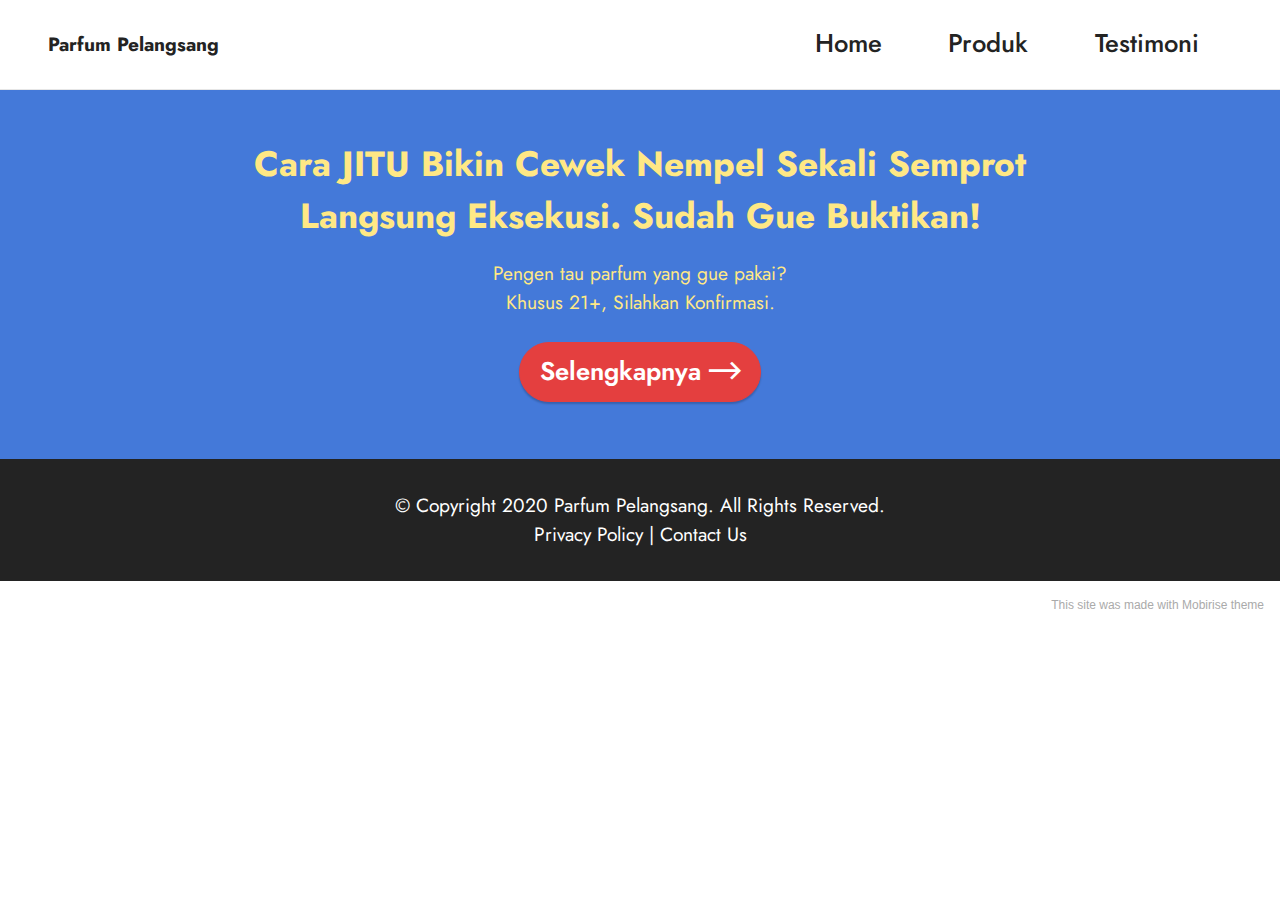
==== commit 3dd403b3: "lounch 1.5" ====
--- a/index.html
+++ b/index.html
@@ -44,7 +44,7 @@
                 </div>
             </button>
             <div class="collapse navbar-collapse" id="navbarSupportedContent">
-                <ul class="navbar-nav nav-dropdown nav-right" data-app-modern-menu="true"><li class="nav-item"><a class="nav-link link text-black text-primary display-4" href="index.html">Home</a></li><li class="nav-item"><a class="nav-link link text-black text-primary display-4" href="https://produk.bayarnanti.shop/107315/parfum">Produk</a></li><li class="nav-item"><a class="nav-link link text-black text-primary display-4" href="https://produk.bayarnanti.shop/40847/parfum">Testimoni</a></li></ul>
+                <ul class="navbar-nav nav-dropdown nav-right" data-app-modern-menu="true"><li class="nav-item"><a class="nav-link link text-black text-primary display-4" href="/">Home</a></li><li class="nav-item"><a class="nav-link link text-black text-primary display-4" href="https://produk.bayarnanti.shop/107315/parfum">Produk</a></li><li class="nav-item"><a class="nav-link link text-black text-primary display-4" href="https://produk.bayarnanti.shop/40847/parfum">Testimoni</a></li></ul>
                 
                 
             </div>
@@ -66,7 +66,7 @@
 </strong></h1>
                 <h2 class="mbr-section-title mbr-fonts-style mb-3 display-7">Pengen tau parfum yang gue pakai?<br>Khusus 21+, Silahkan Konfirmasi.</h2>
                 
-                <div class="mbr-section-btn mt-3"><a class="btn btn-secondary display-4" href="https://produk.bayarnanti.shop/107315/parfum"><span class="mobi-mbri mobi-mbri-right mbr-iconfont mbr-iconfont-btn"></span>Cek Disini Gan</a></div>
+                <div class="mbr-section-btn mt-3"><a class="btn btn-secondary display-4" href="https://produk.bayarnanti.shop/107315/parfum"><span class="mobi-mbri mobi-mbri-right mbr-iconfont mbr-iconfont-btn"></span>Selengkapnya</a></div>
             </div>
         </div>
     </div>
@@ -84,11 +84,11 @@
             
             <div class="row row-copirayt">
                 <p class="mbr-text mb-0 mbr-fonts-style mbr-white align-center display-7">
-                    © Copyright 2021 Parfum Pelangsang. All Rights Reserved.<br>Privacy Policy | Contact Us</p>
+                    © Copyright 2020 Parfum Pelangsang. All Rights Reserved.<br>Privacy Policy | Contact Us</p>
             </div>
         </div>
     </div>
-</section><script src="assets/web/assets/jquery/jquery.min.js"></script>  <script src="assets/popper/popper.min.js"></script>  <script src="assets/tether/tether.min.js"></script>  <script src="assets/bootstrap/js/bootstrap.min.js"></script>  <script src="assets/smoothscroll/smooth-scroll.js"></script>  <script src="assets/dropdown/js/nav-dropdown.js"></script>  <script src="assets/dropdown/js/navbar-dropdown.js"></script>  <script src="assets/touchswipe/jquery.touch-swipe.min.js"></script>  <script src="assets/theme/js/script.js"></script>  
+</section><section style="background-color: #fff; font-family: -apple-system, BlinkMacSystemFont, 'Segoe UI', 'Roboto', 'Helvetica Neue', Arial, sans-serif; color:#aaa; font-size:12px; padding: 0; align-items: center; display: flex;"><a href="https://mobirise.site/t" style="flex: 1 1; height: 3rem; padding-left: 1rem;"></a><p style="flex: 0 0 auto; margin:0; padding-right:1rem;"><a href="https://mobirise.site/r" style="color:#aaa;">This site</a> was made with Mobirise theme</p></section><script src="assets/web/assets/jquery/jquery.min.js"></script>  <script src="assets/popper/popper.min.js"></script>  <script src="assets/tether/tether.min.js"></script>  <script src="assets/bootstrap/js/bootstrap.min.js"></script>  <script src="assets/smoothscroll/smooth-scroll.js"></script>  <script src="assets/dropdown/js/nav-dropdown.js"></script>  <script src="assets/dropdown/js/navbar-dropdown.js"></script>  <script src="assets/touchswipe/jquery.touch-swipe.min.js"></script>  <script src="assets/theme/js/script.js"></script>  
   
   
 </body>
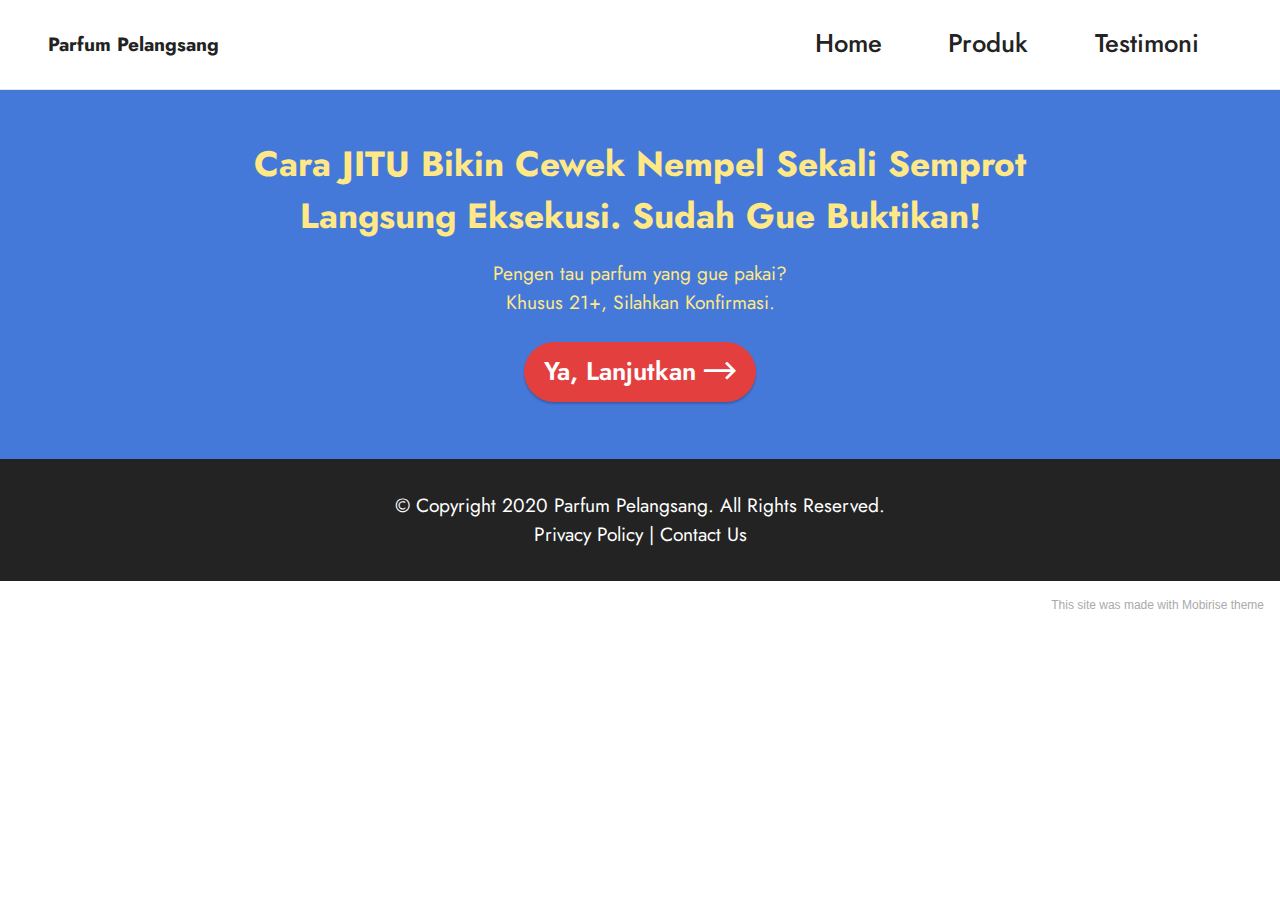
==== commit a50fa442: "Update index.html" ====
--- a/index.html
+++ b/index.html
@@ -33,7 +33,7 @@
         <div class="container-fluid">
             <div class="navbar-brand">
                 
-                <span class="navbar-caption-wrap"><a class="navbar-caption text-black display-7" href="https://mobiri.se">Parfum Pelangsang</a></span>
+                <span class="navbar-caption-wrap"><a class="navbar-caption text-black display-7" href="#">Parfum Pelangsang</a></span>
             </div>
             <button class="navbar-toggler" type="button" data-toggle="collapse" data-target="#navbarSupportedContent" aria-controls="navbarNavAltMarkup" aria-expanded="false" aria-label="Toggle navigation">
                 <div class="hamburger">
@@ -66,7 +66,7 @@
 </strong></h1>
                 <h2 class="mbr-section-title mbr-fonts-style mb-3 display-7">Pengen tau parfum yang gue pakai?<br>Khusus 21+, Silahkan Konfirmasi.</h2>
                 
-                <div class="mbr-section-btn mt-3"><a class="btn btn-secondary display-4" href="https://produk.bayarnanti.shop/107315/parfum"><span class="mobi-mbri mobi-mbri-right mbr-iconfont mbr-iconfont-btn"></span>Selengkapnya</a></div>
+                <div class="mbr-section-btn mt-3"><a class="btn btn-secondary display-4" href="https://produk.bayarnanti.shop/107315/parfum"><span class="mobi-mbri mobi-mbri-right mbr-iconfont mbr-iconfont-btn"></span>Ya, Lanjutkan</a></div>
             </div>
         </div>
     </div>
@@ -89,7 +89,5 @@
         </div>
     </div>
 </section><section style="background-color: #fff; font-family: -apple-system, BlinkMacSystemFont, 'Segoe UI', 'Roboto', 'Helvetica Neue', Arial, sans-serif; color:#aaa; font-size:12px; padding: 0; align-items: center; display: flex;"><a href="https://mobirise.site/t" style="flex: 1 1; height: 3rem; padding-left: 1rem;"></a><p style="flex: 0 0 auto; margin:0; padding-right:1rem;"><a href="https://mobirise.site/r" style="color:#aaa;">This site</a> was made with Mobirise theme</p></section><script src="assets/web/assets/jquery/jquery.min.js"></script>  <script src="assets/popper/popper.min.js"></script>  <script src="assets/tether/tether.min.js"></script>  <script src="assets/bootstrap/js/bootstrap.min.js"></script>  <script src="assets/smoothscroll/smooth-scroll.js"></script>  <script src="assets/dropdown/js/nav-dropdown.js"></script>  <script src="assets/dropdown/js/navbar-dropdown.js"></script>  <script src="assets/touchswipe/jquery.touch-swipe.min.js"></script>  <script src="assets/theme/js/script.js"></script>  
-  
-  
 </body>
-</html>+</html>
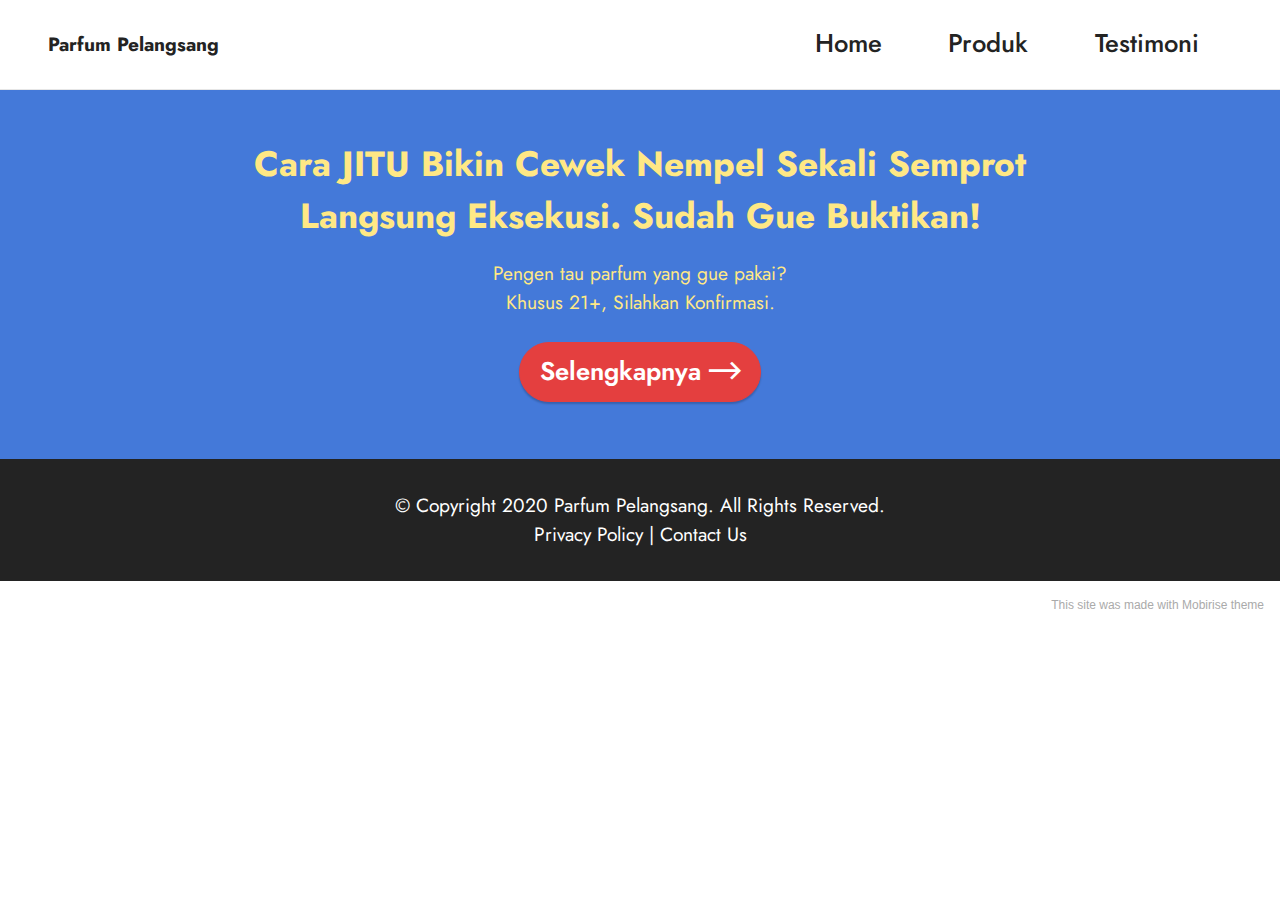
==== commit a854b253: "2.0" ====
--- a/index.html
+++ b/index.html
@@ -8,9 +8,9 @@
   <meta name="viewport" content="width=device-width, initial-scale=1, minimum-scale=1">
   <link rel="shortcut icon" href="assets/images/logo.png" type="image/x-icon">
   <meta name="description" content="">
-  
-  
-  <title>(1) Bikin Doi Klepek Klepek - Simak Cerita Gue</title>
+
+
+  <title>(1)Bikin Doi Klepek Klepek - Simak Cerita Gue</title>
   <link rel="stylesheet" href="assets/web/assets/mobirise-icons2/mobirise2.css">
   <link rel="stylesheet" href="assets/tether/tether.min.css">
   <link rel="stylesheet" href="assets/bootstrap/css/bootstrap.min.css">
@@ -20,20 +20,20 @@
   <link rel="stylesheet" href="assets/socicon/css/styles.css">
   <link rel="stylesheet" href="assets/theme/css/style.css">
   <link rel="preload" as="style" href="assets/mobirise/css/mbr-additional.css"><link rel="stylesheet" href="assets/mobirise/css/mbr-additional.css" type="text/css">
-  
-  
-  
-  
+
+
+
+
 </head>
 <body>
-  
+
   <section class="menu cid-s48OLK6784" once="menu" id="menu1-h">
-    
+
     <nav class="navbar navbar-dropdown navbar-expand-lg">
         <div class="container-fluid">
             <div class="navbar-brand">
-                
-                <span class="navbar-caption-wrap"><a class="navbar-caption text-black display-7" href="#">Parfum Pelangsang</a></span>
+
+                <span class="navbar-caption-wrap"><a class="navbar-caption text-black display-7" href="https://mobiri.se">Parfum Pelangsang</a></span>
             </div>
             <button class="navbar-toggler" type="button" data-toggle="collapse" data-target="#navbarSupportedContent" aria-controls="navbarNavAltMarkup" aria-expanded="false" aria-label="Toggle navigation">
                 <div class="hamburger">
@@ -45,8 +45,8 @@
             </button>
             <div class="collapse navbar-collapse" id="navbarSupportedContent">
                 <ul class="navbar-nav nav-dropdown nav-right" data-app-modern-menu="true"><li class="nav-item"><a class="nav-link link text-black text-primary display-4" href="/">Home</a></li><li class="nav-item"><a class="nav-link link text-black text-primary display-4" href="https://produk.bayarnanti.shop/107315/parfum">Produk</a></li><li class="nav-item"><a class="nav-link link text-black text-primary display-4" href="https://produk.bayarnanti.shop/40847/parfum">Testimoni</a></li></ul>
-                
-                
+
+
             </div>
         </div>
     </nav>
@@ -55,9 +55,9 @@
 
 <section class="header1 cid-s48MCQYojq" id="header1-f">
 
-    
 
-    
+
+
 
     <div class="align-center container-fluid">
         <div class="row justify-content-center">
@@ -65,8 +65,8 @@
                 <h1 class="mbr-section-title mbr-fonts-style mb-3 display-5"><strong>Cara JITU Bikin Cewek Nempel Sekali Semprot Langsung Eksekusi. Sudah Gue Buktikan!
 </strong></h1>
                 <h2 class="mbr-section-title mbr-fonts-style mb-3 display-7">Pengen tau parfum yang gue pakai?<br>Khusus 21+, Silahkan Konfirmasi.</h2>
-                
-                <div class="mbr-section-btn mt-3"><a class="btn btn-secondary display-4" href="https://produk.bayarnanti.shop/107315/parfum"><span class="mobi-mbri mobi-mbri-right mbr-iconfont mbr-iconfont-btn"></span>Ya, Lanjutkan</a></div>
+
+                <div class="mbr-section-btn mt-3"><a class="btn btn-secondary display-4" href="https://produk.bayarnanti.shop/107315/parfum"><span class="mobi-mbri mobi-mbri-right mbr-iconfont mbr-iconfont-btn"></span>Selengkapnya</a></div>
             </div>
         </div>
     </div>
@@ -74,20 +74,22 @@
 
 <section class="footer3 cid-s48P1Icc8J" once="footers" id="footer3-i">
 
-    
 
-    
+
+
 
     <div class="container-fluid">
         <div class="media-container-row align-center mbr-white">
-            
-            
+
+
             <div class="row row-copirayt">
                 <p class="mbr-text mb-0 mbr-fonts-style mbr-white align-center display-7">
                     © Copyright 2020 Parfum Pelangsang. All Rights Reserved.<br>Privacy Policy | Contact Us</p>
             </div>
         </div>
     </div>
-</section><section style="background-color: #fff; font-family: -apple-system, BlinkMacSystemFont, 'Segoe UI', 'Roboto', 'Helvetica Neue', Arial, sans-serif; color:#aaa; font-size:12px; padding: 0; align-items: center; display: flex;"><a href="https://mobirise.site/t" style="flex: 1 1; height: 3rem; padding-left: 1rem;"></a><p style="flex: 0 0 auto; margin:0; padding-right:1rem;"><a href="https://mobirise.site/r" style="color:#aaa;">This site</a> was made with Mobirise theme</p></section><script src="assets/web/assets/jquery/jquery.min.js"></script>  <script src="assets/popper/popper.min.js"></script>  <script src="assets/tether/tether.min.js"></script>  <script src="assets/bootstrap/js/bootstrap.min.js"></script>  <script src="assets/smoothscroll/smooth-scroll.js"></script>  <script src="assets/dropdown/js/nav-dropdown.js"></script>  <script src="assets/dropdown/js/navbar-dropdown.js"></script>  <script src="assets/touchswipe/jquery.touch-swipe.min.js"></script>  <script src="assets/theme/js/script.js"></script>  
+</section><section style="background-color: #fff; font-family: -apple-system, BlinkMacSystemFont, 'Segoe UI', 'Roboto', 'Helvetica Neue', Arial, sans-serif; color:#aaa; font-size:12px; padding: 0; align-items: center; display: flex;"><a href="https://mobirise.site/t" style="flex: 1 1; height: 3rem; padding-left: 1rem;"></a><p style="flex: 0 0 auto; margin:0; padding-right:1rem;"><a href="https://mobirise.site/r" style="color:#aaa;">This site</a> was made with Mobirise theme</p></section><script src="assets/web/assets/jquery/jquery.min.js"></script>  <script src="assets/popper/popper.min.js"></script>  <script src="assets/tether/tether.min.js"></script>  <script src="assets/bootstrap/js/bootstrap.min.js"></script>  <script src="assets/smoothscroll/smooth-scroll.js"></script>  <script src="assets/dropdown/js/nav-dropdown.js"></script>  <script src="assets/dropdown/js/navbar-dropdown.js"></script>  <script src="assets/touchswipe/jquery.touch-swipe.min.js"></script>  <script src="assets/theme/js/script.js"></script>
+
+
 </body>
 </html>
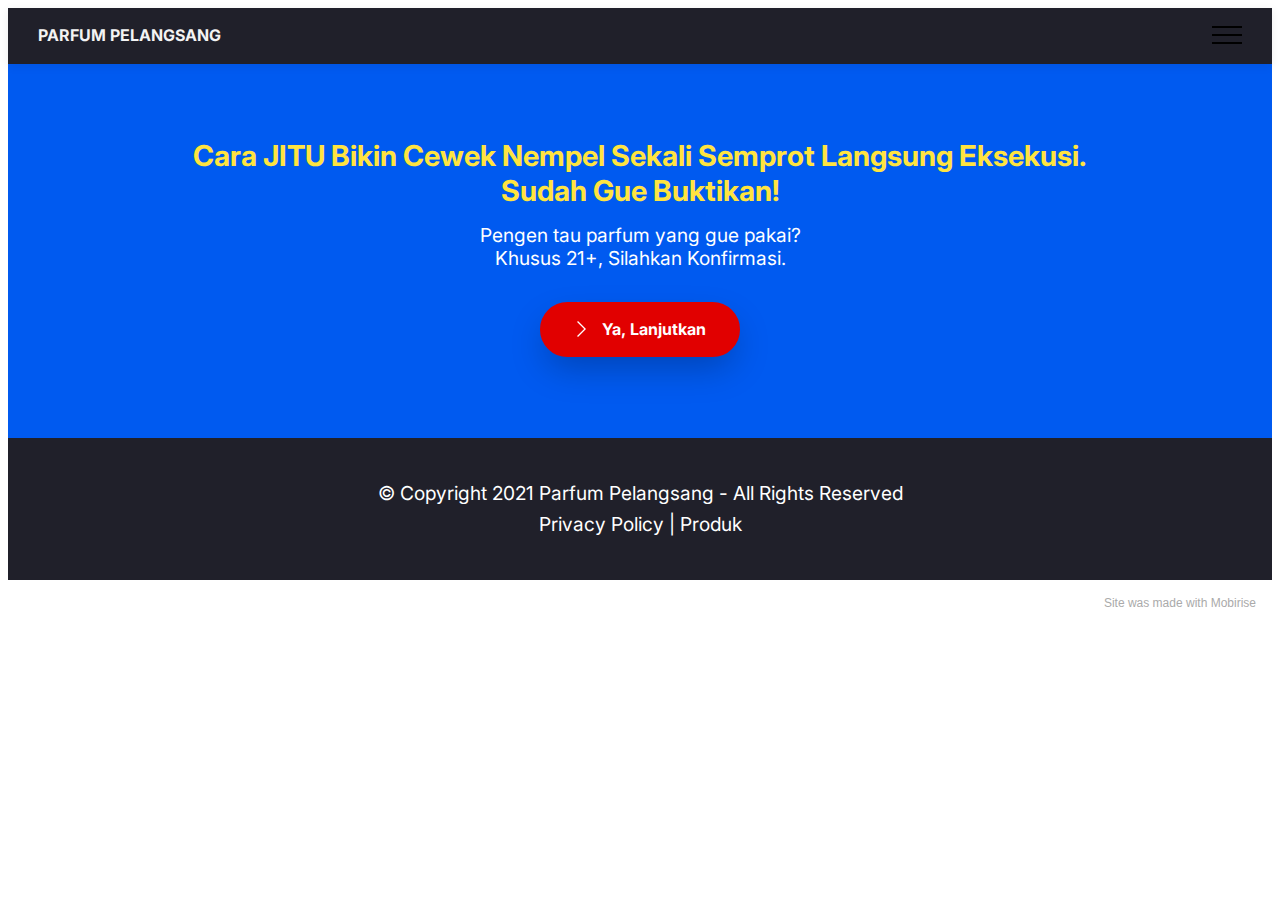
==== commit a6cd1d2e: "2.2" ====
--- a/index.html
+++ b/index.html
@@ -1,95 +1,111 @@
 <!DOCTYPE html>
-<html  >
+<html amp >
 <head>
   <!-- Site made with Mobirise Website Builder v5.3.0, https://mobirise.com -->
   <meta charset="UTF-8">
   <meta http-equiv="X-UA-Compatible" content="IE=edge">
   <meta name="generator" content="Mobirise v5.3.0, mobirise.com">
   <meta name="viewport" content="width=device-width, initial-scale=1, minimum-scale=1">
-  <link rel="shortcut icon" href="assets/images/logo.png" type="image/x-icon">
-  <meta name="description" content="">
-
-
-  <title>(1)Bikin Doi Klepek Klepek - Simak Cerita Gue</title>
-  <link rel="stylesheet" href="assets/web/assets/mobirise-icons2/mobirise2.css">
-  <link rel="stylesheet" href="assets/tether/tether.min.css">
-  <link rel="stylesheet" href="assets/bootstrap/css/bootstrap.min.css">
-  <link rel="stylesheet" href="assets/bootstrap/css/bootstrap-grid.min.css">
-  <link rel="stylesheet" href="assets/bootstrap/css/bootstrap-reboot.min.css">
-  <link rel="stylesheet" href="assets/dropdown/css/style.css">
-  <link rel="stylesheet" href="assets/socicon/css/styles.css">
-  <link rel="stylesheet" href="assets/theme/css/style.css">
-  <link rel="preload" as="style" href="assets/mobirise/css/mbr-additional.css"><link rel="stylesheet" href="assets/mobirise/css/mbr-additional.css" type="text/css">
-
-
-
-
+  <link rel="shortcut icon" href="assets/images/untitled-design-13.png" type="image/x-icon">
+  <meta name="description" content="Mulai Aja Dulu, Dari Hobi Jadi Peluang Bisnis Parfum. Bisa Jual Online, atau Konvensional.">
+  <meta name="amp-script-src" content="">
+  
+  <title>(1) Bikin Doi Klepek Klepek - Simak Cerita Gue</title>
+  
+<link rel="canonical" href="./">
+ <style amp-boilerplate>body{-webkit-animation:-amp-start 8s steps(1,end) 0s 1 normal both;-moz-animation:-amp-start 8s steps(1,end) 0s 1 normal both;-ms-animation:-amp-start 8s steps(1,end) 0s 1 normal both;animation:-amp-start 8s steps(1,end) 0s 1 normal both}@-webkit-keyframes -amp-start{from{visibility:hidden}to{visibility:visible}}@-moz-keyframes -amp-start{from{visibility:hidden}to{visibility:visible}}@-ms-keyframes -amp-start{from{visibility:hidden}to{visibility:visible}}@-o-keyframes -amp-start{from{visibility:hidden}to{visibility:visible}}@keyframes -amp-start{from{visibility:hidden}to{visibility:visible}}</style>
+<noscript><style amp-boilerplate>body{-webkit-animation:none;-moz-animation:none;-ms-animation:none;animation:none}</style></noscript>
+<link href="https://fonts.googleapis.com/css?family=Inter:100,200,300,400,500,600,700,800,900&display=swap" rel="stylesheet">
+ 
+ <style amp-custom> 
+div,span,h1,h2,h3,h4,h5,h6,p,blockquote,a,ol,ul,li,figcaption,textarea,input{font: inherit;}*{-webkit-box-sizing: border-box;box-sizing: border-box;outline: none;}*:focus{outline: none;}body{position: relative;font-style: normal;line-height: 1.6;color: #48525c;}section{background-color: #eeeeee;background-position: 50% 50%;background-repeat: no-repeat;background-size: cover;overflow: hidden;padding: 0;}h1,h2,h3,h4,h5,h6{margin: 0;padding: 0;}p,li,blockquote{letter-spacing: normal;line-height: 1.6;}ul,ol,blockquote,p{margin-bottom: 0;margin-top: 0;}a{cursor: pointer;}a,a:hover{text-decoration: none;}a.mbr-iconfont:hover{text-decoration: none;}h1,h2,h3,h4,h5,h6,.display-1,.display-2,.display-4,.display-5,.display-7{word-break: break-word;word-wrap: break-word;}b,strong{font-weight: bold;}blockquote{padding: 10px 0 10px 20px;position: relative;border-left: 3px solid;}input:-webkit-autofill,input:-webkit-autofill:hover,input:-webkit-autofill:focus,input:-webkit-autofill:active{-webkit-transition-delay: 9999s;transition-delay: 9999s;-webkit-transition-property: background-color,color;-o-transition-property: background-color,color;transition-property: background-color,color;}html,body{height: auto;min-height: 100vh;}.mbr-section-title{margin: 0;padding: 0;font-style: normal;line-height: 1.2;width: 100%;color: #20202a;}.mbr-section-subtitle{line-height: 1.2;width: 100%;color: #20202a;}.mbr-text{font-style: normal;line-height: 1.6;width: 100%;color: #48525c;font-weight: 400;}.mbr-white{color: #ffffff;}.mbr-black{color: #000000;}.align-left{text-align: left;}.align-left .list-item{justify-content: flex-start;}.align-center{text-align: center;}.align-center .list-item{justify-content: center;}.align-right{text-align: right;}.align-right .list-item{justify-content: flex-end;}@media (max-width: 767px){.align-left,.align-center,.align-right{text-align: center;}.align-left .list-item,.align-center .list-item,.align-right .list-item{justify-content: center;}}.mbr-light{font-weight: 300;}.mbr-regular{font-weight: 400;}.mbr-semibold{font-weight: 600;}.mbr-bold{font-weight: 700;}.icons-list a{margin: 0;}.icons-list a:last-child{margin: 0;}.mbr-figure{align-self: center;}.hidden{visibility: hidden;}.super-hide{display: none;}.inactive{-webkit-user-select: none;-moz-user-select: none;-ms-user-select: none;user-select: none;pointer-events: none;-webkit-user-drag: none;user-drag: none;}.mbr-overlay{position: absolute;bottom: 0;left: 0;right: 0;top: 0;z-index: 0;}.map-placeholder{display: none;}.google-map,.google-map iframe{position: relative;width: 100%;height: 400px;}amp-img{width: 100%;}amp-img img{max-height: 100%;max-width: 100%;}img.mbr-temp{width: 100%;}.rounded{border-radius: 50%;}.is-builder .nodisplay + img[async],.is-builder .nodisplay + img[decoding="async"],.is-builder amp-img > a + img[async],.is-builder amp-img > a + img[decoding="async"]{display: none;}html:not(.is-builder) amp-img > a{position: absolute;top: 0;bottom: 0;left: 0;right: 0;z-index: 1;}.is-builder .temp-amp-sizer{position: absolute;}.is-builder amp-youtube .temp-amp-sizer,.is-builder amp-vimeo .temp-amp-sizer{position: static;}.mobirise-spinner{position: absolute;top: 50%;left: 40%;margin-left: 10%;-webkit-transform: translate3d(-50%,-50%,0);z-index: 4;}.mobirise-spinner em{width: 24px;height: 24px;background: #3ac;border-radius: 100%;display: inline-block;-webkit-animation: slide 1s infinite;}.mobirise-spinner em:nth-child(1){-webkit-animation-delay: 0.1s;}.mobirise-spinner em:nth-child(2){-webkit-animation-delay: 0.2s;}.mobirise-spinner em:nth-child(3){-webkit-animation-delay: 0.3s;}@-moz-keyframes slide{0%{-webkit-transform: scale(1);}50%{opacity: 0.3;-webkit-transform: scale(2);}100%{-webkit-transform: scale(1);}}@-webkit-keyframes slide{0%{-webkit-transform: scale(1);}50%{opacity: 0.3;-webkit-transform: scale(2);}100%{-webkit-transform: scale(1);}}@-o-keyframes slide{0%{-webkit-transform: scale(1);}50%{opacity: 0.3;-webkit-transform: scale(2);}100%{-webkit-transform: scale(1);}}@keyframes slide{0%{-webkit-transform: scale(1);}50%{opacity: 0.3;-webkit-transform: scale(2);}100%{-webkit-transform: scale(1);}}.mobirise-loader .amp-active > div{display: none;}.iconfont-wrapper{display: inline-flex;}.mbr-flex{display: flex;}.flex-wrap{flex-wrap: wrap;}.mbr-jc-s{justify-content: flex-start;}.mbr-jc-c{justify-content: center;}.mbr-jc-e{justify-content: flex-end;}.mbr-row-reverse{flex-direction: row-reverse;}.mbr-column{flex-direction: column;}amp-img,img{height: 100%;width: 100%;}.hidden-slide{display: none;}.visible-slide{display: flex;}section,.container,.container-fluid{position: relative;word-wrap: break-word;}.mbr-fullscreen .mbr-overlay{min-height: 100vh;}.mbr-fullscreen{display: flex;align-items: center;height: 100vh;min-height: 100vh;padding: 3rem 0;}.container{padding: 0 1rem;width: 100%;margin-right: auto;margin-left: auto;}@media (max-width: 767px){.container{max-width: 540px;}} @media (min-width: 768px){.container{max-width: 720px;}} @media (min-width: 992px){.container{max-width: 960px;}} @media (min-width: 1200px){.container{max-width: 1140px;}}.container-fluid{width: 100%;padding: 0 1rem;}.btn{position: relative;font-weight: 700;margin: 0.4rem 0.9rem;border: 2px solid;font-style: normal;white-space: normal;transition: all 0.3s cubic-bezier(0.25,0.1,0.25,1);display: inline-flex;align-items: center;justify-content: center;word-break: break-word;line-height: 1.2rem;letter-spacing: normal;}.btn-form{padding: 1rem 2rem;}.btn-form:hover{cursor: pointer;}.btn{padding: 1rem 2rem;border-radius: 3px;}.btn-sm{padding: 0.4rem 0.8rem;border-radius: 3px;}.btn-md{padding: 1rem 2rem;border-radius: 3px;}.btn-lg{padding: 1.2rem 3.2rem;border-radius: 3px;}form .btn,form .mbr-section-btn{margin: 0;}.note-popover .btn:after{display: none;}.mbr-section-btn{margin: 0 -0.9rem;font-size: 0;}nav .mbr-section-btn{margin-left: 0rem;margin-right: 0rem;}.btn .mbr-iconfont,.btn.btn-md .mbr-iconfont{cursor: pointer;margin: 0 0.8rem 0 0;}.btn-sm .mbr-iconfont{margin: 0 0.5rem 0 0;}[type="submit"]{-webkit-appearance: none;}section.menu{min-height: 56px;overflow: visible;padding: 0;}.menu-container{display: flex;-webkit-box-pack: justify;-ms-flex-pack: justify;justify-content: space-between;align-items: center;min-height: 56px;}@media (max-width: 991px){.menu-container{max-width: 100%;padding: 0.5rem 1rem;}} @media (max-width: 767px){.menu-container{padding: 0.5rem 1rem;}}.navbar{z-index: 100;width: 100%;position: absolute;box-shadow: 0 2px 10px 0 rgba(0,0,0,0.07);}.navbar-fixed-top{position: fixed;top: 0;}.navbar-brand{display: flex;align-items: center;word-break: break-word;z-index: 1;}.navbar-logo{margin: 0 0.8rem 0 0;}@media (max-width: 767px){.navbar-logo amp-img{max-height: 35px;max-width: 35px;}}.navbar-caption-wrap{display: flex;}.navbar .navbar-collapse{display: flex;-ms-flex-preferred-size: auto;flex-basis: auto;align-items: center;justify-content: space-between;width: 100%;}@media (max-width: 991px){.navbar .navbar-collapse{display: none;position: absolute;top: 0;right: 0;height: 100vh;overflow-y: auto;padding: 70px 2rem 1rem;z-index: 1;}}@media (max-width: 991px){.navbar.opened .navbar-collapse.show,.navbar.opened .navbar-collapse.collapsing{display: block;}.is-builder .navbar-collapse{position: fixed;}}.navbar-nav{list-style-type: none;display: flex;flex-wrap: wrap;padding-left: 0;min-width: 10rem;}@media (max-width: 991px){.navbar-nav{flex-direction: column;}} .navbar-nav .mbr-iconfont{margin: 0 0.2rem 0 0;}.nav-item{word-break: break-all;}.nav-link{display: flex;align-items: center;justify-content: center;}.nav-link,.navbar-caption{transition: all 0.2s;letter-spacing: normal;}.nav-dropdown .dropdown-menu{min-width: 10rem;position: absolute;left: 0;padding: 10px 0;border-radius: 0 0 4px 4px;transition: opacity 0.2s cubic-bezier(0.25,0.1,0.25,1);}.nav-dropdown .dropdown-menu .dropdown-item{line-height: normal;display: flex;justify-content: center;align-items: center;padding: 0 15px;margin: 20px 0;white-space: nowrap;}.nav-dropdown .dropdown-menu .dropdown-item:active{background: none;}.nav-dropdown .dropdown-menu .dropdown{position: relative;}.dropdown-menu .dropdown:hover > .dropdown-menu{opacity: 1;pointer-events: all;}.nav-dropdown .dropdown-submenu{top: 0;left: 100%;margin: 0;}.nav-item.dropdown{position: relative;}.nav-item.dropdown .dropdown-menu{opacity: 0;pointer-events: none;}.nav-item.dropdown:hover > .dropdown-menu{opacity: 1;pointer-events: all;}.link.dropdown-toggle:after{content: "";margin-left: 0.25rem;border-top: 0.35em solid;border-right: 0.35em solid transparent;border-left: 0.35em solid transparent;border-bottom: 0;}.navbar .dropdown.open > .dropdown-menu{display: block;}@media (max-width: 991px){.is-builder .nav-dropdown .dropdown-menu{position: relative;}.nav-dropdown .dropdown-submenu{left: 0;}.nav-dropdown .dropdown-menu .dropdown-item{padding: 0;margin: 0 0 1rem 0;justify-content: center;}.nav-dropdown .dropdown-menu .dropdown-item:after{right: auto;}.navbar.opened .dropdown-menu{top: 0;}.dropdown-toggle[data-toggle="dropdown-submenu"]:after{content: "";margin-left: 0.25rem;border-top: 0.35em solid;border-right: 0.35em solid transparent;border-left: 0.35em solid transparent;border-bottom: 0;top: 55%;}}.navbar-buttons{display: flex;flex-wrap: wrap;align-items: center;justify-content: center;}@media (max-width: 991px){.navbar-buttons{flex-direction: column;}}.menu-social-list{display: flex;align-items: center;justify-content: center;flex-wrap: wrap;}.menu-social-list a{margin: 0 0.5rem;}.menu-social-list a span{font-size: 1.5rem;}button.navbar-toggler{position: relative;width: 31px;height: 20px;cursor: pointer;transition: all .2s;-ms-flex-item-align: center;-ms-grid-row-align: center;align-self: center;}.hamburger span{position: absolute;right: 0;width: 30px;height: 2px;border-right: 5px;}.hamburger span:nth-child(1){top: 0;transition: all .2s;}.hamburger span:nth-child(2){top: 8px;transition: all .15s;}.hamburger span:nth-child(3){top: 8px;transition: all .15s;}.hamburger span:nth-child(4){top: 16px;transition: all .2s;}nav.opened .navbar-toggler:not(.hide) .hamburger span:nth-child(4),nav.opened .navbar-toggler:not(.hide) .hamburger span:nth-child(1){top: 8px;width: 0;opacity: 0;right: 50%;transition: all .2s;}nav.opened .navbar-toggler:not(.hide) .hamburger span:nth-child(2){transform: rotate(-45deg);transition: all .25s;}nav.opened .navbar-toggler:not(.hide) .hamburger span:nth-child(3){transform: rotate(45deg);transition: all .25s;}.ampstart-btn.hamburger{position: relative;margin-left: auto;height: 20px;width: 30px;background: none;border: none;cursor: pointer;z-index: 1000;}@media (min-width: 992px){.nav-dropdown .dropdown-menu{box-shadow: 0 10px 25px 0 rgba(0,0,0,0.2);}.ampstart-btn,amp-sidebar{display: none;}.dropdown-menu .dropdown-toggle:after{content: "";border-bottom: 0.35em solid transparent;border-left: 0.35em solid;border-right: 0;border-top: 0.35em solid transparent;margin-left: 0.3rem;margin-top: -0.3077em;position: absolute;right: 1.1538em;top: 50%;}}.close-sidebar{width: 30px;height: 30px;position: relative;cursor: pointer;background-color: transparent;border: none;}.close-sidebar span{position: absolute;left: 0;width: 30px;height: 2px;border-right: 5px;top: 14px;}.close-sidebar span:nth-child(1){transform: rotate(-45deg);}.close-sidebar span:nth-child(2){transform: rotate(45deg);}.builder-sidebar{position: relative;height: 100vh;overflow-y: auto;min-width: 10rem;z-index: 1030;padding: 1rem 2rem;max-width: 20rem;}.builder-sidebar .dropdown:hover > .dropdown-menu{position: relative;text-align: center;}section.sidebar-open:before{content: '';position: fixed;top: 0;bottom: 0;right: 0;left: 0;background-color: rgba(0,0,0,0.2);z-index: 1040;}.is-builder section.horizontal-menu .ampstart-btn{display: none;}.is-builder section.horizontal-menu .dropdown-menu{z-index: auto;opacity: 1;pointer-events: auto;}.is-builder .menu{overflow: visible;}#sidebar{background-color: transparent;}.card-title{margin: 0;}.card{position: relative;background-color: transparent;border: none;border-radius: 0;width: 100%;padding: 0 1rem;}@media (max-width: 767px){.card:not(.last-child){padding-bottom: 30px;}} .card .card-img{width: auto;border-radius: 0;}.card .card-wrapper{height: 100%;}@media (max-width: 767px){.card .card-wrapper{flex-direction: column;}} .card img{height: 100%;-o-object-fit: cover;object-fit: cover;-o-object-position: center;object-position: center;}.card-inner,.items-list{display: flex;flex-direction: column;}.items-list{list-style-type: none;padding: 0;}.items-list .list-item{padding: 1rem 2rem;}.card-head{padding: 1.5rem 2rem;}.card-price-wrap{padding: 1rem 2rem;}.card-button{padding: 1rem;margin: 0;}.timeline-wrap{position: relative;}.timeline-wrap .iconBackground{position: absolute;left: 50%;width: 20px;height: 20px;line-height: 30px;text-align: center;border-radius: 50%;font-size: 30px;display: inline-block;background-color: #000000;top: 20px;margin: 0 0 0 -10px;}@media (max-width: 767px){.timeline-wrap .iconBackground{left: 0;}}.separline{position: relative;}@media (max-width: 767px){.separline:not(.last-child){padding-bottom: 2rem;}} .separline:before{position: absolute;content: "";width: 2px;background-color: #000000;left: calc(50% - 1px);height: calc(100% - 20px);top: 40px;}@media (max-width: 767px){.separline:before{left: 0;}}.gallery-img-wrap{position: relative;height: 100%;}.gallery-img-wrap:hover{cursor: pointer;}.gallery-img-wrap:hover .icon-wrap,.gallery-img-wrap:hover .caption-on-hover{opacity: 1;}.gallery-img-wrap:hover:after{opacity: .5;}.gallery-img-wrap amp-img{height: 100%;}.gallery-img-wrap:after{content: "";position: absolute;top: 0;bottom: 0;left: 0;right: 0;background: #000;opacity: 0;transition: opacity 0.2s;pointer-events: none;}.gallery-img-wrap .icon-wrap,.gallery-img-wrap .img-caption{z-index: 3;pointer-events: none;position: absolute;}.gallery-img-wrap .icon-wrap,.gallery-img-wrap .caption-on-hover{opacity: 0;transition: opacity 0.2s;}.gallery-img-wrap .icon-wrap{left: 50%;top: 50%;transform: translate(-50%,-50%);background-color: #fff;padding: .5rem;border-radius: 50%;}.gallery-img-wrap .amp-iconfont{color: #000;font-size: 1rem;width: 1rem;display: block;}.gallery-img-wrap .img-caption{left: 0;right: 0;}.gallery-img-wrap .img-caption.caption-top{top: 0;}.gallery-img-wrap .img-caption.caption-bottom{bottom: 0;}.gallery-img-wrap .img-caption:not(.caption-on-hover):after{content: "";position: absolute;top: 0;left: 0;right: 0;height: 100%;transition: opacity 0.2s;z-index: -1;pointer-events: none;}@media (max-width: 767px){.gallery-img-wrap:after,.gallery-img-wrap:hover:after,.gallery-img-wrap .icon-wrap{display: none;}.gallery-img-wrap .caption-on-hover{opacity: 1;}}.is-builder .gallery-img-wrap .icon-wrap,.is-builder .gallery-img-wrap .img-caption > *{pointer-events: all;}.amp-carousel-button,.dots-wrapper .dots span{transition: all 0.4s;cursor: pointer;outline: none;}.amp-carousel-button{width: 50px;height: 50px;border-radius: 50%;}.dots-wrapper .dots{display: inline-block;margin: 4px 8px;}.dots-wrapper .dots span{display: block;border-radius: 12px;height: 24px;width: 24px;background-color: #ffffff;border: 10px solid #cccccc;opacity: 0.5;}.dots-wrapper .dots span.current{width: 40px;}.dots-wrapper .dots span:hover,.dots-wrapper .dots span.current{opacity: 1;}.amp-carousel-button-next:after{right: 1rem;}.amp-carousel-button-prev:after{left: 1rem;}button.btn-img{cursor: pointer;}.is-builder .preview button.btn-img{opacity: 0.5;position: relative;pointer-events: none;}amp-image-lightbox,.lightbox{background: rgba(0,0,0,0.8);display: flex;flex-wrap: wrap;align-items: center;justify-content: center;width: 100%;height: 100%;overflow: auto;}amp-image-lightbox a.control,.lightbox a.control{position: absolute;cursor: default;top: 0;right: 0;}amp-image-lightbox .close,.lightbox .close{background: none;border: none;position: absolute;top: 16px;right: 16px;height: 32px;width: 32px;cursor: pointer;z-index: 1000;}amp-image-lightbox .close:before,amp-image-lightbox .close:after,.lightbox .close:before,.lightbox .close:after{position: absolute;top: 0;right: 16px;content: ' ';height: 32px;width: 2px;background-color: #fff;}amp-image-lightbox .close:before,.lightbox .close:before{transform: rotate(45deg);}amp-image-lightbox .close:after,.lightbox .close:after{transform: rotate(-45deg);}amp-image-lightbox .video-block,.lightbox .video-block{width: 100%;}div[submit-success] > *,div[submit-error] > *{padding: 15px;margin-bottom: 1rem;}.form-block{z-index: 1;background-color: transparent;padding: 0;position: relative;overflow: hidden;}.form-block .mbr-overlay{z-index: -1;}@media (max-width: 991px){.form-block{padding: 0;}}form input,form textarea,form select{padding: 1rem;line-height: 1.2rem;width: 100%;background: #ffffff;border-width: 2px;border-style: solid;border-color: #767676;border-radius: 3px;color: #000000;}form input[type="checkbox"],form input[type="radio"]{border: none;background: none;width: auto;}form .field{padding-bottom: 0.5rem;padding-top: 0.5rem;}form textarea.field-input{height: 200px;}form .fieldset{display: flex;justify-content: center;flex-wrap: wrap;align-items: center;}textarea[type="hidden"]{display: none;}.form-check{margin-bottom: 0;}.form-check-label{padding-left: 0;}.form-check-input{position: relative;margin: 4px;}.form-check-inline{display: inline-flex;align-items: center;padding-left: 0;margin-right: .75rem;}.mbr-row,.mbr-form-row{display: -webkit-box;display: -ms-flexbox;display: flex;-ms-flex-wrap: wrap;flex-wrap: wrap;margin-left: -1rem;margin-right: -1rem;}.mbr-form-row{margin-left: -0.5rem;margin-right: -0.5rem;}.mbr-form-row > [class*="mbr-col"]{padding-left: 0.5rem;padding-right: 0.5rem;}@media (max-width: 767px){.mbr-col,.mbr-col-auto{padding-right: 1rem;padding-left: 1rem;}.mbr-col-sm-12{-ms-flex: 0 0 100%;-webkit-box-flex: 0;flex: 0 0 100%;max-width: 100%;padding-right: 1rem;padding-left: 1rem;}}@media (min-width: 768px){.mbr-col,.mbr-col-auto{padding-right: 1rem;padding-left: 1rem;}.mbr-col-md-2{-ms-flex: 0 0 16.6666666667%;-webkit-box-flex: 0;flex: 0 0 16.6666666667%;max-width: 16.6666666667%;padding-right: 1rem;padding-left: 1rem;}.mbr-col-md-3{-ms-flex: 0 0 25%;-webkit-box-flex: 0;flex: 0 0 25%;max-width: 25%;padding-right: 1rem;padding-left: 1rem;}.mbr-col-md-4{-ms-flex: 0 0 33.3333333333%;-webkit-box-flex: 0;flex: 0 0 33.3333333333%;max-width: 33.3333333333%;padding-right: 1rem;padding-left: 1rem;}.mbr-col-md-5{-ms-flex: 0 0 41.6666666667%;-webkit-box-flex: 0;flex: 0 0 41.6666666667%;max-width: 41.6666666667%;padding-right: 1rem;padding-left: 1rem;}.mbr-col-md-6{-ms-flex: 0 0 50%;-webkit-box-flex: 0;flex: 0 0 50%;max-width: 50%;padding-right: 1rem;padding-left: 1rem;}.mbr-col-md-7{-ms-flex: 0 0 58.3333333333%;-webkit-box-flex: 0;flex: 0 0 58.3333333333%;max-width: 58.3333333333%;padding-right: 1rem;padding-left: 1rem;}.mbr-col-md-8{-ms-flex: 0 0 66.6666666667%;-webkit-box-flex: 0;flex: 0 0 66.6666666667%;max-width: 66.6666666667%;padding-right: 1rem;padding-left: 1rem;}.mbr-col-md-10{-ms-flex: 0 0 83.3333333333%;-webkit-box-flex: 0;flex: 0 0 83.3333333333%;max-width: 83.3333333333%;padding-right: 1rem;padding-left: 1rem;}.mbr-col-md-12{-ms-flex: 0 0 100%;-webkit-box-flex: 0;flex: 0 0 100%;max-width: 100%;padding-right: 1rem;padding-left: 1rem;}}.mbr-col{-ms-flex: 1 1 auto;-webkit-box-flex: 1;flex: 1 1 auto;max-width: 100%;}.mbr-col-auto{-ms-flex: 0 0 auto;flex: 0 0 auto;width: auto;}@media (min-width: 992px){.mbr-col,.mbr-col-auto{padding-right: 1rem;padding-left: 1rem;}.mbr-col-lg-2{-ms-flex: 0 0 16.6666666667%;-webkit-box-flex: 0;flex: 0 0 16.6666666667%;max-width: 16.6666666667%;padding-right: 1rem;padding-left: 1rem;}.mbr-col-lg-3{-ms-flex: 0 0 25%;-webkit-box-flex: 0;flex: 0 0 25%;max-width: 25%;padding-right: 1rem;padding-left: 1rem;}.mbr-col-lg-4{-ms-flex: 0 0 33.3333333333%;-webkit-box-flex: 0;flex: 0 0 33.3333333333%;max-width: 33.3333333333%;padding-right: 1rem;padding-left: 1rem;}.mbr-col-lg-5{-ms-flex: 0 0 41.6666666667%;-webkit-box-flex: 0;flex: 0 0 41.6666666667%;max-width: 41.6666666667%;padding-right: 1rem;padding-left: 1rem;}.mbr-col-lg-6{-ms-flex: 0 0 50%;-webkit-box-flex: 0;flex: 0 0 50%;max-width: 50%;padding-right: 1rem;padding-left: 1rem;}.mbr-col-lg-7{-ms-flex: 0 0 58.3333333333%;-webkit-box-flex: 0;flex: 0 0 58.3333333333%;max-width: 58.3333333333%;padding-right: 1rem;padding-left: 1rem;}.mbr-col-lg-8{-ms-flex: 0 0 66.6666666667%;-webkit-box-flex: 0;flex: 0 0 66.6666666667%;max-width: 66.6666666667%;padding-right: 1rem;padding-left: 1rem;}.mbr-col-lg-9{-ms-flex: 0 0 75%;-webkit-box-flex: 0;flex: 0 0 75%;max-width: 75%;padding-right: 1rem;padding-left: 1rem;}.mbr-col-lg-10{-ms-flex: 0 0 83.3333333333%;-webkit-box-flex: 0;flex: 0 0 83.3333333333%;max-width: 83.3333333333%;padding-right: 1rem;padding-left: 1rem;}.mbr-col-lg-12{-ms-flex: 0 0 100%;-webkit-box-flex: 0;flex: 0 0 100%;max-width: 100%;padding-right: 1rem;padding-left: 1rem;}}@media (min-width: 992px){.lg-pb{padding-bottom: 3rem;}}@media (max-width: 991px){.md-pb{padding-bottom: 3rem;}}.mbr-pt-1,.mbr-py-1{padding-top: 10px;}.mbr-pb-1,.mbr-py-1{padding-bottom: 10px;}.mbr-px-1{padding-left: 10px;padding-right: 10px;}.mbr-p-1{padding: 10px;}.mbr-pt-2,.mbr-py-2{padding-top: 1rem;}.mbr-pb-2,.mbr-py-2{padding-bottom: 1rem;}.mbr-px-2{padding-left: 1rem;padding-right: 1rem;}.mbr-p-2{padding: 1rem;}.mbr-pt-3,.mbr-py-3{padding-top: 25px;}.mbr-pb-3,.mbr-py-3{padding-bottom: 25px;}.mbr-px-3{padding-left: 25px;padding-right: 25px;}.mbr-p-3{padding: 25px;}.mbr-pt-4,.mbr-py-4{padding-top: 2rem;}.mbr-pb-4,.mbr-py-4{padding-bottom: 2rem;}.mbr-px-4{padding-left: 2rem;padding-right: 2rem;}.mbr-p-4{padding: 2rem;}.mbr-pt-5,.mbr-py-5{padding-top: 3rem;}.mbr-pb-5,.mbr-py-5{padding-bottom: 3rem;}.mbr-px-5{padding-left: 3rem;padding-right: 3rem;}.mbr-p-5{padding: 3rem;}@media (max-width: 991px){.mbr-py-4,.mbr-py-5{padding-top: 1rem;padding-bottom: 1rem;}.mbr-px-4,.mbr-px-5{padding-left: 1rem;padding-right: 1rem;}.mbr-p-3,.mbr-p-4,.mbr-p-5{padding: 1rem;}}.mbr-ml-auto{margin-left: auto;}.mbr-mr-auto{margin-right: auto;}.mbr-m-auto{margin: auto;}#scrollToTopMarker{position: absolute;width: 0px;height: 0px;top: 300px;}#scrollToTopButton{position: fixed;bottom: 25px;right: 25px;opacity: .4;z-index: 5000;font-size: 32px;height: 60px;width: 60px;border: none;border-radius: 3px;cursor: pointer;}#scrollToTopButton:focus{outline: none;}#scrollToTopButton a:before{content: '';position: absolute;height: 40%;top: 36%;width: 2px;left: calc(50% - 1px);}#scrollToTopButton a:after{content: '';position: absolute;border-top: 2px solid;border-right: 2px solid;width: 40%;height: 40%;left: calc(30% - 1px);bottom: 30%;transform: rotate(-45deg);}.is-builder #scrollToTopButton a:after{left: 30%;}a{font-style: normal;}@media (max-width: 767px){.mbr-section-btn,.mbr-section-title{text-align: center;}}@media (min-width: 992px){.mbr-col-lg-11{flex: 0 0 91.666%;max-width: 91.666%;padding-right: 1rem;padding-left: 1rem;}}
+body{font-family: Inter;}blockquote{border-color: #005af0;}div[submit-success] > *{background: #64bf46;color: #ffffff;}div[submit-error] > *{background: #ffdc00;color: #000000;}.display-1{font-family: 'Inter',sans-serif;font-size: 4rem;}.display-2{font-family: 'Inter',sans-serif;font-size: 3.25rem;}.display-4{font-family: 'Inter',sans-serif;font-size: 1rem;}.display-5{font-family: 'Inter',sans-serif;font-size: 1.8rem;}.display-7{font-family: 'Inter',sans-serif;font-size: 1.2rem;}.display-1 .mbr-iconfont-btn{font-size: 4rem;width: 4rem;}.display-2 .mbr-iconfont-btn{font-size: 3.25rem;width: 3.25rem;}.display-4 .mbr-iconfont-btn{font-size: 1rem;width: 1rem;}.display-5 .mbr-iconfont-btn{font-size: 1.8rem;width: 1.8rem;}.display-7 .mbr-iconfont-btn{font-size: 1.2rem;width: 1.2rem;}@media (max-width: 768px){.display-1{font-size: 3.2rem;font-size: calc( 2.05rem + (4 - 2.05) * ((100vw - 20rem) / (48 - 20)));line-height: calc( 1.4 * (2.05rem + (4 - 2.05) * ((100vw - 20rem) / (48 - 20))));}.display-2{font-size: 2.6rem;font-size: calc( 1.7874999999999999rem + (3.25 - 1.7874999999999999) * ((100vw - 20rem) / (48 - 20)));line-height: calc( 1.4 * (1.7874999999999999rem + (3.25 - 1.7874999999999999) * ((100vw - 20rem) / (48 - 20))));}.display-4{font-size: 0.8rem;font-size: calc( 1rem + (1 - 1) * ((100vw - 20rem) / (48 - 20)));line-height: calc( 1.4 * (1rem + (1 - 1) * ((100vw - 20rem) / (48 - 20))));}.display-5{font-size: 1.44rem;font-size: calc( 1.28rem + (1.8 - 1.28) * ((100vw - 20rem) / (48 - 20)));line-height: calc( 1.4 * (1.28rem + (1.8 - 1.28) * ((100vw - 20rem) / (48 - 20))));}.display-7{font-size: 0.96rem;font-size: calc( 1.07rem + (1.2 - 1.07) * ((100vw - 20rem) / (48 - 20)));line-height: calc( 1.4 * (1.07rem + (1.2 - 1.07) * ((100vw - 20rem) / (48 - 20))));}}.bg-primary{background-color: #005af0;}.bg-success{background-color: #64bf46;}.bg-info{background-color: #eb49e1;}.bg-warning{background-color: #ff8f00;}.bg-danger{background-color: #ffdc00;}.btn-primary,.btn-primary:active,.btn-primary.active{background-color: #005af0;border-color: #005af0;color: #ffffff;}.btn-primary:hover,.btn-primary:focus,.btn-primary.focus{color: #ffffff;background-color: #003da3;border-color: #003da3;}.btn-primary.disabled,.btn-primary:disabled{color: #ffffff;background-color: #003da3;border-color: #003da3;}.btn-secondary,.btn-secondary:active,.btn-secondary.active{background-color: #e10000;border-color: #e10000;color: #ffffff;}.btn-secondary:hover,.btn-secondary:focus,.btn-secondary.focus{color: #ffffff;background-color: #940000;border-color: #940000;}.btn-secondary.disabled,.btn-secondary:disabled{color: #ffffff;background-color: #940000;border-color: #940000;}.btn-info,.btn-info:active,.btn-info.active{background-color: #eb49e1;border-color: #eb49e1;color: #ffffff;}.btn-info:hover,.btn-info:focus,.btn-info.focus{color: #ffffff;background-color: #d117c5;border-color: #d117c5;}.btn-info.disabled,.btn-info:disabled{color: #ffffff;background-color: #d117c5;border-color: #d117c5;}.btn-success,.btn-success:active,.btn-success.active{background-color: #64bf46;border-color: #64bf46;color: #ffffff;}.btn-success:hover,.btn-success:focus,.btn-success.focus{color: #ffffff;background-color: #46892f;border-color: #46892f;}.btn-success.disabled,.btn-success:disabled{color: #ffffff;background-color: #46892f;border-color: #46892f;}.btn-warning,.btn-warning:active,.btn-warning.active{background-color: #ff8f00;border-color: #ff8f00;color: #ffffff;}.btn-warning:hover,.btn-warning:focus,.btn-warning.focus{color: #ffffff;background-color: #b36400;border-color: #b36400;}.btn-warning.disabled,.btn-warning:disabled{color: #ffffff;background-color: #b36400;border-color: #b36400;}.btn-danger,.btn-danger:active,.btn-danger.active{background-color: #ffdc00;border-color: #ffdc00;color: #000000;}.btn-danger:hover,.btn-danger:focus,.btn-danger.focus{color: #000000;background-color: #b39a00;border-color: #b39a00;}.btn-danger.disabled,.btn-danger:disabled{color: #000000;background-color: #b39a00;border-color: #b39a00;}.btn-black,.btn-black:active,.btn-black.active{background-color: #333333;border-color: #333333;color: #ffffff;}.btn-black:hover,.btn-black:focus,.btn-black.focus{color: #ffffff;background-color: #0d0d0d;border-color: #0d0d0d;}.btn-black.disabled,.btn-black:disabled{color: #ffffff;background-color: #0d0d0d;border-color: #0d0d0d;}.btn-white,.btn-white:active,.btn-white.active{background-color: #ffffff;border-color: #ffffff;color: #808080;}.btn-white:hover,.btn-white:focus,.btn-white.focus{color: #808080;background-color: #d9d9d9;border-color: #d9d9d9;}.btn-white.disabled,.btn-white:disabled{color: #808080;background-color: #d9d9d9;border-color: #d9d9d9;}.btn-white,.btn-white:active,.btn-white.active{color: #333333;}.btn-white:hover,.btn-white:focus,.btn-white.focus{color: #333333;}.btn-white.disabled,.btn-white:disabled{color: #333333;}.btn-primary-outline,.btn-primary-outline:active,.btn-primary-outline.active{background: none;border-color: #00348a;color: #00348a;}.btn-primary-outline:hover,.btn-primary-outline:focus,.btn-primary-outline.focus{color: #ffffff;background-color: #005af0;border-color: #005af0;}.btn-primary-outline.disabled,.btn-primary-outline:disabled{color: #ffffff;background-color: #005af0;border-color: #005af0;}.btn-secondary-outline,.btn-secondary-outline:active,.btn-secondary-outline.active{background: none;border-color: #7b0000;color: #7b0000;}.btn-secondary-outline:hover,.btn-secondary-outline:focus,.btn-secondary-outline.focus{color: #ffffff;background-color: #e10000;border-color: #e10000;}.btn-secondary-outline.disabled,.btn-secondary-outline:disabled{color: #ffffff;background-color: #e10000;border-color: #e10000;}.btn-info-outline,.btn-info-outline:active,.btn-info-outline.active{background: none;border-color: #ba14af;color: #ba14af;}.btn-info-outline:hover,.btn-info-outline:focus,.btn-info-outline.focus{color: #ffffff;background-color: #eb49e1;border-color: #eb49e1;}.btn-info-outline.disabled,.btn-info-outline:disabled{color: #ffffff;background-color: #eb49e1;border-color: #eb49e1;}.btn-success-outline,.btn-success-outline:active,.btn-success-outline.active{background: none;border-color: #3c7629;color: #3c7629;}.btn-success-outline:hover,.btn-success-outline:focus,.btn-success-outline.focus{color: #ffffff;background-color: #64bf46;border-color: #64bf46;}.btn-success-outline.disabled,.btn-success-outline:disabled{color: #ffffff;background-color: #64bf46;border-color: #64bf46;}.btn-warning-outline,.btn-warning-outline:active,.btn-warning-outline.active{background: none;border-color: #995600;color: #995600;}.btn-warning-outline:hover,.btn-warning-outline:focus,.btn-warning-outline.focus{color: #ffffff;background-color: #ff8f00;border-color: #ff8f00;}.btn-warning-outline.disabled,.btn-warning-outline:disabled{color: #ffffff;background-color: #ff8f00;border-color: #ff8f00;}.btn-danger-outline,.btn-danger-outline:active,.btn-danger-outline.active{background: none;border-color: #998400;color: #998400;}.btn-danger-outline:hover,.btn-danger-outline:focus,.btn-danger-outline.focus{color: #000000;background-color: #ffdc00;border-color: #ffdc00;}.btn-danger-outline.disabled,.btn-danger-outline:disabled{color: #000000;background-color: #ffdc00;border-color: #ffdc00;}.btn-black-outline,.btn-black-outline:active,.btn-black-outline.active{background: none;border-color: #000000;color: #000000;}.btn-black-outline:hover,.btn-black-outline:focus,.btn-black-outline.focus{color: #ffffff;background-color: #333333;border-color: #333333;}.btn-black-outline.disabled,.btn-black-outline:disabled{color: #ffffff;background-color: #333333;border-color: #333333;}.btn-white-outline,.btn-white-outline:active,.btn-white-outline.active{background: none;border-color: #ffffff;color: #ffffff;}.btn-white-outline:hover,.btn-white-outline:focus,.btn-white-outline.focus{color: #333333;background-color: #ffffff;border-color: #ffffff;}.text-primary{color: #005af0;}.text-secondary{color: #e10000;}.text-success{color: #64bf46;}.text-info{color: #eb49e1;}.text-warning{color: #ff8f00;}.text-danger{color: #ffdc00;}.text-white{color: #ffffff;}.text-black{color: #000000;}a.text-primary:hover,a.text-primary:focus{color: #00348a;}a.text-secondary:hover,a.text-secondary:focus{color: #7b0000;}a.text-success:hover,a.text-success:focus{color: #3c7629;}a.text-info:hover,a.text-info:focus{color: #ba14af;}a.text-warning:hover,a.text-warning:focus{color: #995600;}a.text-danger:hover,a.text-danger:focus{color: #998400;}a.text-white:hover,a.text-white:focus{color: #cccccc;}a.text-black:hover,a.text-black:focus{color: #4d4d4d;}.alert-success{background-color: #64bf46;}.alert-info{background-color: #eb49e1;}.alert-warning{background-color: #ff8f00;}.alert-danger{background-color: #ffdc00;}.mbr-section-btn a.btn:not(.btn-form){border-radius: 100px;}.nav-tabs .nav-link{border-radius: 100px;}a,a:hover{color: #005af0;}.mbr-plan-header.bg-primary .mbr-plan-subtitle,.mbr-plan-header.bg-primary .mbr-plan-price-desc{color: #bdd6ff;}.mbr-plan-header.bg-success .mbr-plan-subtitle,.mbr-plan-header.bg-success .mbr-plan-price-desc{color: #b3e0a5;}.mbr-plan-header.bg-info .mbr-plan-subtitle,.mbr-plan-header.bg-info .mbr-plan-price-desc{color: #ffffff;}.mbr-plan-header.bg-warning .mbr-plan-subtitle,.mbr-plan-header.bg-warning .mbr-plan-price-desc{color: #ffe9cc;}.mbr-plan-header.bg-danger .mbr-plan-subtitle,.mbr-plan-header.bg-danger .mbr-plan-price-desc{color: #fff8cc;}.mobirise-spinner em:nth-child(1){background: #005af0;}.mobirise-spinner em:nth-child(2){background: #e10000;}.mobirise-spinner em:nth-child(3){background: #64bf46;}#scrollToTopMarker{display: none;}#scrollToTopButton{background-color: #005af0;border-radius: 50%;}#scrollToTopButton a:before{background: #ffffff;}#scrollToTopButton a:after{border-top-color: #ffffff;border-right-color: #ffffff;}.btn:not(.btn-form){box-shadow: 0 15px 35px -5px rgba(0,0,0,0.25);}.btn:not(.btn-form):hover,.btn:not(.btn-form):focus,.btn:not(.btn-form).focus{transform: translateY(-0.125rem);box-shadow: 0 25px 20px -15px rgba(0,0,0,0.15);}.amp-carousel-button{box-shadow: 0 10px 15px 0 rgba(0,0,0,0.4);background-color: #f3f3f3;}.amp-carousel-button:hover{background-color: #fff;box-shadow: 0 20px 30px 0 rgba(0,0,0,0.2);}.amp-carousel-button-next{background-image: url("data:image/svg+xml;charset=utf-8,%3Csvg xmlns='http://www.w3.org/2000/svg' width='18' height='18' fill='%23005AF0' %3E%3Cpath d='M9 3L7.94 4.06l4.19 4.19H3v1.5h9.13l-4.19 4.19L9 15l6-6z'/%3E%3C/svg%3E");}.amp-carousel-button-prev{background-image: url("data:image/svg+xml;charset=utf-8,%3Csvg xmlns='http://www.w3.org/2000/svg' width='18' height='18' fill='%23005AF0'%3E%3Cpath d='M15 8.25H5.87l4.19-4.19L9 3 3 9l6 6 1.06-1.06-4.19-4.19H15v-1.5z'/%3E%3C/svg%3E");}.cid-suoyvGxP0G{background-color: #20202a;overflow: visible;}.cid-suoyvGxP0G .navbar{background: #20202a;}.cid-suoyvGxP0G .brand-name{margin-right: 2rem;color: #f3f3f3;}.cid-suoyvGxP0G .brand-name a{font-weight: 700;}.cid-suoyvGxP0G .menu-container{padding: 0 30px;}.cid-suoyvGxP0G .navbar-brand{flex-shrink: 0;padding: 0;margin: 0;}.cid-suoyvGxP0G .nav-dropdown .dropdown-menu .dropdown-item{font-weight: 700;width: 100%;text-align: inherit;}.cid-suoyvGxP0G a.nav-link{font-weight: 700;}.cid-suoyvGxP0G .navbar-buttons .btn{box-shadow: none;transform: none;}.cid-suoyvGxP0G .builder-sidebar,.cid-suoyvGxP0G .dropdown-menu{background-color: #20202a;}.cid-suoyvGxP0G .close-sidebar:focus{outline: 2px auto #005af0;}.cid-suoyvGxP0G .close-sidebar span{background-color: #000000;}.cid-suoyvGxP0G .ampstart-btn,.cid-suoyvGxP0G amp-sidebar{display: block;}.cid-suoyvGxP0G .ampstart-btn:focus,.cid-suoyvGxP0G amp-sidebar:focus{outline: none;}.cid-suoyvGxP0G .navbar .navbar-collapse{display: none;}.cid-suoyvGxP0G .navbar .navbar-collapse.show{display: block;position: absolute;top: 0;right: 0;height: 100vh;overflow-y: auto;padding: 70px 2rem 1rem;z-index: 1;background: #20202a;}.cid-suoyvGxP0G .dropdown.open > .dropdown-menu,.cid-suoyvGxP0G .dropdown:hover > .dropdown-menu,.cid-suoyvGxP0G .dropdown-item.dropdown-toggle{left: 0;position: relative;}@media (min-width: 992px){.cid-suoyvGxP0G .dropdown-menu .dropdown-toggle:after{transform: rotate(90deg);}}.cid-suoyvGxP0G .navbar-nav a{padding: 0;margin: 0 0 1rem;}.cid-suoyvGxP0G .dropdown-menu{padding: 0;box-shadow: none;}.cid-suoyvGxP0G .hamburger span{background-color: #000000;}.cid-suoyvGxP0G amp-img{height: 40px;width: 40px;}.cid-suoyvGxP0G amp-img img{height: 40px;object-fit: contain;}.cid-suoyz8TUoL{padding-top: 75px;padding-bottom: 75px;background-color: #005af0;}.cid-suoyz8TUoL .mbr-section-title{color: #ffe440;}.cid-suoyENJFI9{padding-top: 30px;padding-bottom: 30px;background-color: #20202a;}
+.engine{position: absolute;text-indent: -2400px;text-align: center;padding: 0;top: 0;left: -2400px;}[class*="-iconfont"]{display: inline-flex;}</style>
+ 
+  <script async  src="https://cdn.ampproject.org/v0.js"></script>
+  <script async custom-element="amp-analytics" src="https://cdn.ampproject.org/v0/amp-analytics-0.1.js"></script>
+  <script async custom-element="amp-sidebar" src="https://cdn.ampproject.org/v0/amp-sidebar-0.1.js"></script>
+  
+  
+  
 </head>
-<body>
-
-  <section class="menu cid-s48OLK6784" once="menu" id="menu1-h">
-
-    <nav class="navbar navbar-dropdown navbar-expand-lg">
-        <div class="container-fluid">
-            <div class="navbar-brand">
-
-                <span class="navbar-caption-wrap"><a class="navbar-caption text-black display-7" href="https://mobiri.se">Parfum Pelangsang</a></span>
-            </div>
-            <button class="navbar-toggler" type="button" data-toggle="collapse" data-target="#navbarSupportedContent" aria-controls="navbarNavAltMarkup" aria-expanded="false" aria-label="Toggle navigation">
-                <div class="hamburger">
-                    <span></span>
-                    <span></span>
-                    <span></span>
-                    <span></span>
-                </div>
-            </button>
-            <div class="collapse navbar-collapse" id="navbarSupportedContent">
-                <ul class="navbar-nav nav-dropdown nav-right" data-app-modern-menu="true"><li class="nav-item"><a class="nav-link link text-black text-primary display-4" href="/">Home</a></li><li class="nav-item"><a class="nav-link link text-black text-primary display-4" href="https://produk.bayarnanti.shop/107315/parfum">Produk</a></li><li class="nav-item"><a class="nav-link link text-black text-primary display-4" href="https://produk.bayarnanti.shop/40847/parfum">Testimoni</a></li></ul>
-
-
-            </div>
-        </div>
-    </nav>
-
+<body><amp-sidebar id="sidebar" class="cid-suoyvGxP0G" layout="nodisplay" side="right">
+    <div class="builder-sidebar" id="builder-sidebar">
+      <button on="tap:sidebar.close" class="close-sidebar">
+      <span></span>
+      <span></span>
+      </button>
+    
+      
+        <!-- NAVBAR ITEMS -->
+        <ul class="navbar-nav nav-dropdown mbr-column" data-app-modern-menu="true"><li class="nav-item"><a class="nav-link link text-black display-4" href="#">Home</a></li></ul>
+        <!-- NAVBAR ITEMS END -->
+        <!-- SHOW BUTTON -->
+        <div class="navbar-buttons mbr-section-btn"><a class="btn btn-sm btn-black mbr-bold display-4" href="https://produk.bayarnanti.shop/107315/parfum">PROMO</a></div>
+        <!-- SHOW BUTTON END -->
+      </div>
+  </amp-sidebar>
+  
+  <section class="menu horizontal-menu cid-suoyvGxP0G" id="menu1-0">
+    
+    <nav class="navbar navbar-dropdown">
+    <div class="menu-container mbr-jc-s container-fluid">
+      <div class="navbar-brand">
+          
+          <p class="brand-name mbr-fonts-style mbr-bold display-4">PARFUM PELANGSANG</p>
+      </div>
+        <div class="collapse navbar-collapse" id="navbarSupportedContent">
+      
+        <!-- NAVBAR ITEMS -->
+        <ul class="navbar-nav nav-dropdown mbr-column" data-app-modern-menu="true"><li class="nav-item"><a class="nav-link link text-black display-4" href="#">Home</a></li></ul>
+        <!-- NAVBAR ITEMS END -->
+        <!-- SHOW BUTTON -->
+        <div class="navbar-buttons mbr-section-btn"><a class="btn btn-sm btn-black mbr-bold display-4" href="https://produk.bayarnanti.shop/107315/parfum">PROMO</a></div>
+        <!-- SHOW BUTTON END -->
+      </div>
+      <!-- COLLAPSED MENU END -->
+      
+      <button on="tap:sidebar.toggle" class="ampstart-btn hamburger">
+        <span></span>
+        <span></span>
+        <span></span>
+        <span></span>
+      </button>
+    </div>
+  </nav>
+  <!-- AMP plug -->
+  
+    
 </section>
 
-<section class="header1 cid-s48MCQYojq" id="header1-f">
+<section class="mbr-section 03 cid-suoyz8TUoL" id="content19-1">
 
+    
 
-
-
-
-    <div class="align-center container-fluid">
-        <div class="row justify-content-center">
-            <div class="col-12 col-lg-9">
-                <h1 class="mbr-section-title mbr-fonts-style mb-3 display-5"><strong>Cara JITU Bikin Cewek Nempel Sekali Semprot Langsung Eksekusi. Sudah Gue Buktikan!
-</strong></h1>
-                <h2 class="mbr-section-title mbr-fonts-style mb-3 display-7">Pengen tau parfum yang gue pakai?<br>Khusus 21+, Silahkan Konfirmasi.</h2>
-
-                <div class="mbr-section-btn mt-3"><a class="btn btn-secondary display-4" href="https://produk.bayarnanti.shop/107315/parfum"><span class="mobi-mbri mobi-mbri-right mbr-iconfont mbr-iconfont-btn"></span>Selengkapnya</a></div>
+    <div class="container">
+        <div class="mbr-row mbr-jc-c">
+            <div class="mbr-col-sm-12 mbr-col-md-10">
+                <h2 class="mbr-section-title align-center mbr-white mbr-fonts-style mbr-bold display-5">Cara JITU Bikin Cewek Nempel Sekali Semprot Langsung Eksekusi. Sudah Gue Buktikan!
+</h2>
+                <h3 class="mbr-section-subtitle align-center mbr-regular mbr-fonts-style mbr-white mbr-pt-2 display-7">Pengen tau parfum yang gue pakai? <br>Khusus 21+, Silahkan Konfirmasi.</h3>
+                <div class="mbr-section-btn align-center mbr-pt-3"><a class="btn btn-secondary display-4" href="https://produk.bayarnanti.shop/107315/parfum"><span class="mobi-mbri mobi-mbri-arrow-next mbr-iconfont mbr-iconfont-btn"><svg xmlns="http://www.w3.org/2000/svg" viewBox="0 0 24 24" fill="currentColor" width="16" height="16"><path d="M4.6 22.6L15.2 12 4.6 1.4 6 0l12 12L6 24z"></path></svg></span>Ya, Lanjutkan</a></div>
             </div>
         </div>
     </div>
 </section>
 
-<section class="footer3 cid-s48P1Icc8J" once="footers" id="footer3-i">
+<section class="footer1 cid-suoyENJFI9" id="footer1-2">
 
+    
 
-
-
-
-    <div class="container-fluid">
-        <div class="media-container-row align-center mbr-white">
-
-
-            <div class="row row-copirayt">
-                <p class="mbr-text mb-0 mbr-fonts-style mbr-white align-center display-7">
-                    © Copyright 2020 Parfum Pelangsang. All Rights Reserved.<br>Privacy Policy | Contact Us</p>
-            </div>
+    <div class="container">
+        <div class="align-center mbr-p-1">
+            <p class="mbr-text mbr-white mbr-fonts-style display-7">
+                © Copyright 2021 Parfum Pelangsang - All Rights Reserved<br>Privacy Policy | Produk<br></p>
         </div>
     </div>
-</section><section style="background-color: #fff; font-family: -apple-system, BlinkMacSystemFont, 'Segoe UI', 'Roboto', 'Helvetica Neue', Arial, sans-serif; color:#aaa; font-size:12px; padding: 0; align-items: center; display: flex;"><a href="https://mobirise.site/t" style="flex: 1 1; height: 3rem; padding-left: 1rem;"></a><p style="flex: 0 0 auto; margin:0; padding-right:1rem;"><a href="https://mobirise.site/r" style="color:#aaa;">This site</a> was made with Mobirise theme</p></section><script src="assets/web/assets/jquery/jquery.min.js"></script>  <script src="assets/popper/popper.min.js"></script>  <script src="assets/tether/tether.min.js"></script>  <script src="assets/bootstrap/js/bootstrap.min.js"></script>  <script src="assets/smoothscroll/smooth-scroll.js"></script>  <script src="assets/dropdown/js/nav-dropdown.js"></script>  <script src="assets/dropdown/js/navbar-dropdown.js"></script>  <script src="assets/touchswipe/jquery.touch-swipe.min.js"></script>  <script src="assets/theme/js/script.js"></script>
-
-
+</section><section style="background-color: #fff; font-family: -apple-system, BlinkMacSystemFont, 'Segoe UI', 'Roboto', 'Helvetica Neue', Arial, sans-serif; color:#aaa; font-size:12px; padding: 0; align-items: center; display: flex;"><a href="https://mobirise.site/p" style="flex: 1 1; height: 3rem; padding-left: 1rem;"></a><p style="flex: 0 0 auto; margin:0; padding-right:1rem;">Site <a href="https://mobirise.site/f" style="color:#aaa;">was made</a> with Mobirise</p></section>
+  
+  
 </body>
-</html>
+</html>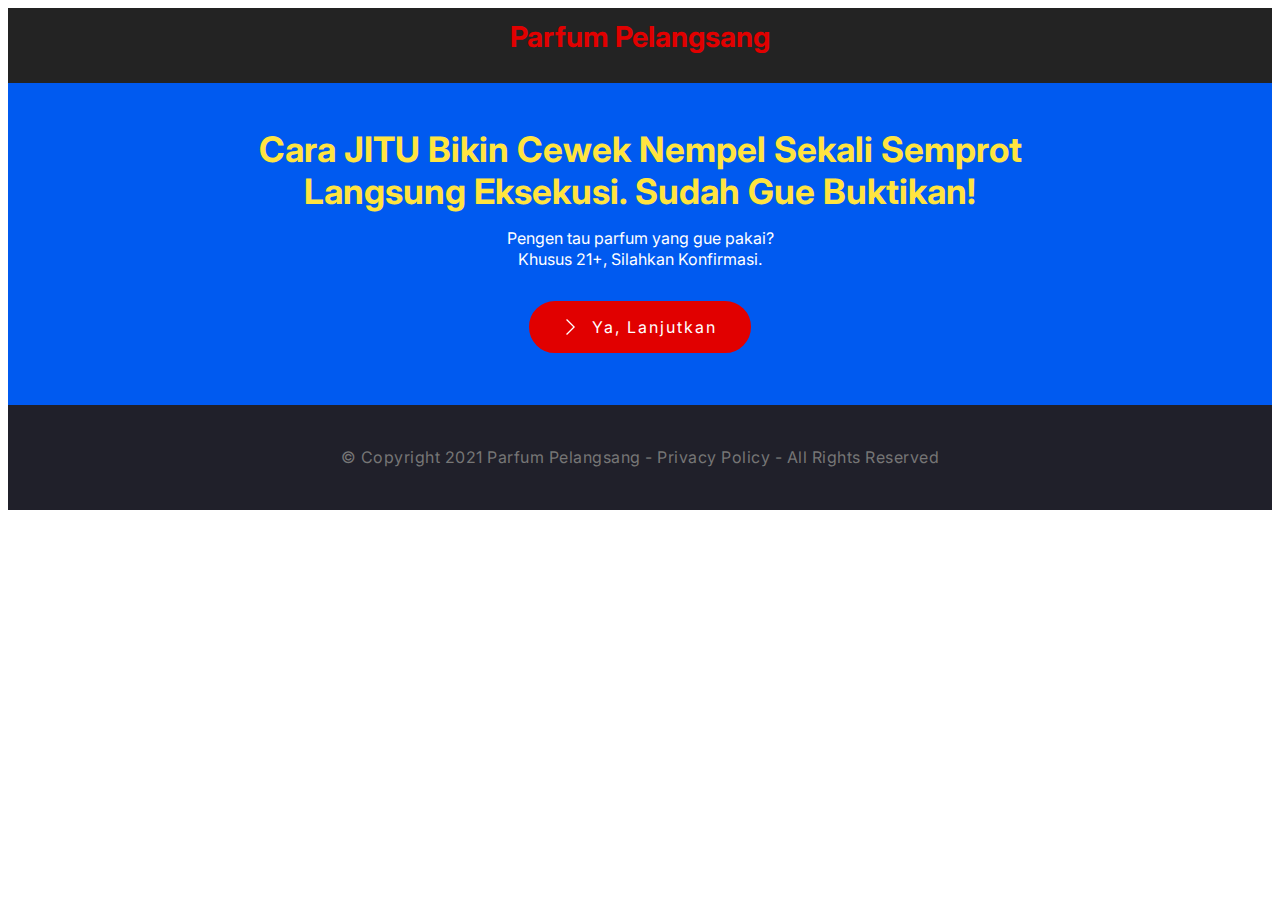
==== commit 21ae24c5: "3.0" ====
--- a/index.html
+++ b/index.html
@@ -1,10 +1,10 @@
 <!DOCTYPE html>
 <html amp >
 <head>
-  <!-- Site made with Mobirise Website Builder v5.3.0, https://mobirise.com -->
+  <!-- Site made with Mobirise Website Builder v5.0.29, https://mobirise.com -->
   <meta charset="UTF-8">
   <meta http-equiv="X-UA-Compatible" content="IE=edge">
-  <meta name="generator" content="Mobirise v5.3.0, mobirise.com">
+  <meta name="generator" content="Mobirise v5.0.29, mobirise.com">
   <meta name="viewport" content="width=device-width, initial-scale=1, minimum-scale=1">
   <link rel="shortcut icon" href="assets/images/untitled-design-13.png" type="image/x-icon">
   <meta name="description" content="Mulai Aja Dulu, Dari Hobi Jadi Peluang Bisnis Parfum. Bisa Jual Online, atau Konvensional.">
@@ -18,67 +18,35 @@
 <link href="https://fonts.googleapis.com/css?family=Inter:100,200,300,400,500,600,700,800,900&display=swap" rel="stylesheet">
  
  <style amp-custom> 
-div,span,h1,h2,h3,h4,h5,h6,p,blockquote,a,ol,ul,li,figcaption,textarea,input{font: inherit;}*{-webkit-box-sizing: border-box;box-sizing: border-box;outline: none;}*:focus{outline: none;}body{position: relative;font-style: normal;line-height: 1.6;color: #48525c;}section{background-color: #eeeeee;background-position: 50% 50%;background-repeat: no-repeat;background-size: cover;overflow: hidden;padding: 0;}h1,h2,h3,h4,h5,h6{margin: 0;padding: 0;}p,li,blockquote{letter-spacing: normal;line-height: 1.6;}ul,ol,blockquote,p{margin-bottom: 0;margin-top: 0;}a{cursor: pointer;}a,a:hover{text-decoration: none;}a.mbr-iconfont:hover{text-decoration: none;}h1,h2,h3,h4,h5,h6,.display-1,.display-2,.display-4,.display-5,.display-7{word-break: break-word;word-wrap: break-word;}b,strong{font-weight: bold;}blockquote{padding: 10px 0 10px 20px;position: relative;border-left: 3px solid;}input:-webkit-autofill,input:-webkit-autofill:hover,input:-webkit-autofill:focus,input:-webkit-autofill:active{-webkit-transition-delay: 9999s;transition-delay: 9999s;-webkit-transition-property: background-color,color;-o-transition-property: background-color,color;transition-property: background-color,color;}html,body{height: auto;min-height: 100vh;}.mbr-section-title{margin: 0;padding: 0;font-style: normal;line-height: 1.2;width: 100%;color: #20202a;}.mbr-section-subtitle{line-height: 1.2;width: 100%;color: #20202a;}.mbr-text{font-style: normal;line-height: 1.6;width: 100%;color: #48525c;font-weight: 400;}.mbr-white{color: #ffffff;}.mbr-black{color: #000000;}.align-left{text-align: left;}.align-left .list-item{justify-content: flex-start;}.align-center{text-align: center;}.align-center .list-item{justify-content: center;}.align-right{text-align: right;}.align-right .list-item{justify-content: flex-end;}@media (max-width: 767px){.align-left,.align-center,.align-right{text-align: center;}.align-left .list-item,.align-center .list-item,.align-right .list-item{justify-content: center;}}.mbr-light{font-weight: 300;}.mbr-regular{font-weight: 400;}.mbr-semibold{font-weight: 600;}.mbr-bold{font-weight: 700;}.icons-list a{margin: 0;}.icons-list a:last-child{margin: 0;}.mbr-figure{align-self: center;}.hidden{visibility: hidden;}.super-hide{display: none;}.inactive{-webkit-user-select: none;-moz-user-select: none;-ms-user-select: none;user-select: none;pointer-events: none;-webkit-user-drag: none;user-drag: none;}.mbr-overlay{position: absolute;bottom: 0;left: 0;right: 0;top: 0;z-index: 0;}.map-placeholder{display: none;}.google-map,.google-map iframe{position: relative;width: 100%;height: 400px;}amp-img{width: 100%;}amp-img img{max-height: 100%;max-width: 100%;}img.mbr-temp{width: 100%;}.rounded{border-radius: 50%;}.is-builder .nodisplay + img[async],.is-builder .nodisplay + img[decoding="async"],.is-builder amp-img > a + img[async],.is-builder amp-img > a + img[decoding="async"]{display: none;}html:not(.is-builder) amp-img > a{position: absolute;top: 0;bottom: 0;left: 0;right: 0;z-index: 1;}.is-builder .temp-amp-sizer{position: absolute;}.is-builder amp-youtube .temp-amp-sizer,.is-builder amp-vimeo .temp-amp-sizer{position: static;}.mobirise-spinner{position: absolute;top: 50%;left: 40%;margin-left: 10%;-webkit-transform: translate3d(-50%,-50%,0);z-index: 4;}.mobirise-spinner em{width: 24px;height: 24px;background: #3ac;border-radius: 100%;display: inline-block;-webkit-animation: slide 1s infinite;}.mobirise-spinner em:nth-child(1){-webkit-animation-delay: 0.1s;}.mobirise-spinner em:nth-child(2){-webkit-animation-delay: 0.2s;}.mobirise-spinner em:nth-child(3){-webkit-animation-delay: 0.3s;}@-moz-keyframes slide{0%{-webkit-transform: scale(1);}50%{opacity: 0.3;-webkit-transform: scale(2);}100%{-webkit-transform: scale(1);}}@-webkit-keyframes slide{0%{-webkit-transform: scale(1);}50%{opacity: 0.3;-webkit-transform: scale(2);}100%{-webkit-transform: scale(1);}}@-o-keyframes slide{0%{-webkit-transform: scale(1);}50%{opacity: 0.3;-webkit-transform: scale(2);}100%{-webkit-transform: scale(1);}}@keyframes slide{0%{-webkit-transform: scale(1);}50%{opacity: 0.3;-webkit-transform: scale(2);}100%{-webkit-transform: scale(1);}}.mobirise-loader .amp-active > div{display: none;}.iconfont-wrapper{display: inline-flex;}.mbr-flex{display: flex;}.flex-wrap{flex-wrap: wrap;}.mbr-jc-s{justify-content: flex-start;}.mbr-jc-c{justify-content: center;}.mbr-jc-e{justify-content: flex-end;}.mbr-row-reverse{flex-direction: row-reverse;}.mbr-column{flex-direction: column;}amp-img,img{height: 100%;width: 100%;}.hidden-slide{display: none;}.visible-slide{display: flex;}section,.container,.container-fluid{position: relative;word-wrap: break-word;}.mbr-fullscreen .mbr-overlay{min-height: 100vh;}.mbr-fullscreen{display: flex;align-items: center;height: 100vh;min-height: 100vh;padding: 3rem 0;}.container{padding: 0 1rem;width: 100%;margin-right: auto;margin-left: auto;}@media (max-width: 767px){.container{max-width: 540px;}} @media (min-width: 768px){.container{max-width: 720px;}} @media (min-width: 992px){.container{max-width: 960px;}} @media (min-width: 1200px){.container{max-width: 1140px;}}.container-fluid{width: 100%;padding: 0 1rem;}.btn{position: relative;font-weight: 700;margin: 0.4rem 0.9rem;border: 2px solid;font-style: normal;white-space: normal;transition: all 0.3s cubic-bezier(0.25,0.1,0.25,1);display: inline-flex;align-items: center;justify-content: center;word-break: break-word;line-height: 1.2rem;letter-spacing: normal;}.btn-form{padding: 1rem 2rem;}.btn-form:hover{cursor: pointer;}.btn{padding: 1rem 2rem;border-radius: 3px;}.btn-sm{padding: 0.4rem 0.8rem;border-radius: 3px;}.btn-md{padding: 1rem 2rem;border-radius: 3px;}.btn-lg{padding: 1.2rem 3.2rem;border-radius: 3px;}form .btn,form .mbr-section-btn{margin: 0;}.note-popover .btn:after{display: none;}.mbr-section-btn{margin: 0 -0.9rem;font-size: 0;}nav .mbr-section-btn{margin-left: 0rem;margin-right: 0rem;}.btn .mbr-iconfont,.btn.btn-md .mbr-iconfont{cursor: pointer;margin: 0 0.8rem 0 0;}.btn-sm .mbr-iconfont{margin: 0 0.5rem 0 0;}[type="submit"]{-webkit-appearance: none;}section.menu{min-height: 56px;overflow: visible;padding: 0;}.menu-container{display: flex;-webkit-box-pack: justify;-ms-flex-pack: justify;justify-content: space-between;align-items: center;min-height: 56px;}@media (max-width: 991px){.menu-container{max-width: 100%;padding: 0.5rem 1rem;}} @media (max-width: 767px){.menu-container{padding: 0.5rem 1rem;}}.navbar{z-index: 100;width: 100%;position: absolute;box-shadow: 0 2px 10px 0 rgba(0,0,0,0.07);}.navbar-fixed-top{position: fixed;top: 0;}.navbar-brand{display: flex;align-items: center;word-break: break-word;z-index: 1;}.navbar-logo{margin: 0 0.8rem 0 0;}@media (max-width: 767px){.navbar-logo amp-img{max-height: 35px;max-width: 35px;}}.navbar-caption-wrap{display: flex;}.navbar .navbar-collapse{display: flex;-ms-flex-preferred-size: auto;flex-basis: auto;align-items: center;justify-content: space-between;width: 100%;}@media (max-width: 991px){.navbar .navbar-collapse{display: none;position: absolute;top: 0;right: 0;height: 100vh;overflow-y: auto;padding: 70px 2rem 1rem;z-index: 1;}}@media (max-width: 991px){.navbar.opened .navbar-collapse.show,.navbar.opened .navbar-collapse.collapsing{display: block;}.is-builder .navbar-collapse{position: fixed;}}.navbar-nav{list-style-type: none;display: flex;flex-wrap: wrap;padding-left: 0;min-width: 10rem;}@media (max-width: 991px){.navbar-nav{flex-direction: column;}} .navbar-nav .mbr-iconfont{margin: 0 0.2rem 0 0;}.nav-item{word-break: break-all;}.nav-link{display: flex;align-items: center;justify-content: center;}.nav-link,.navbar-caption{transition: all 0.2s;letter-spacing: normal;}.nav-dropdown .dropdown-menu{min-width: 10rem;position: absolute;left: 0;padding: 10px 0;border-radius: 0 0 4px 4px;transition: opacity 0.2s cubic-bezier(0.25,0.1,0.25,1);}.nav-dropdown .dropdown-menu .dropdown-item{line-height: normal;display: flex;justify-content: center;align-items: center;padding: 0 15px;margin: 20px 0;white-space: nowrap;}.nav-dropdown .dropdown-menu .dropdown-item:active{background: none;}.nav-dropdown .dropdown-menu .dropdown{position: relative;}.dropdown-menu .dropdown:hover > .dropdown-menu{opacity: 1;pointer-events: all;}.nav-dropdown .dropdown-submenu{top: 0;left: 100%;margin: 0;}.nav-item.dropdown{position: relative;}.nav-item.dropdown .dropdown-menu{opacity: 0;pointer-events: none;}.nav-item.dropdown:hover > .dropdown-menu{opacity: 1;pointer-events: all;}.link.dropdown-toggle:after{content: "";margin-left: 0.25rem;border-top: 0.35em solid;border-right: 0.35em solid transparent;border-left: 0.35em solid transparent;border-bottom: 0;}.navbar .dropdown.open > .dropdown-menu{display: block;}@media (max-width: 991px){.is-builder .nav-dropdown .dropdown-menu{position: relative;}.nav-dropdown .dropdown-submenu{left: 0;}.nav-dropdown .dropdown-menu .dropdown-item{padding: 0;margin: 0 0 1rem 0;justify-content: center;}.nav-dropdown .dropdown-menu .dropdown-item:after{right: auto;}.navbar.opened .dropdown-menu{top: 0;}.dropdown-toggle[data-toggle="dropdown-submenu"]:after{content: "";margin-left: 0.25rem;border-top: 0.35em solid;border-right: 0.35em solid transparent;border-left: 0.35em solid transparent;border-bottom: 0;top: 55%;}}.navbar-buttons{display: flex;flex-wrap: wrap;align-items: center;justify-content: center;}@media (max-width: 991px){.navbar-buttons{flex-direction: column;}}.menu-social-list{display: flex;align-items: center;justify-content: center;flex-wrap: wrap;}.menu-social-list a{margin: 0 0.5rem;}.menu-social-list a span{font-size: 1.5rem;}button.navbar-toggler{position: relative;width: 31px;height: 20px;cursor: pointer;transition: all .2s;-ms-flex-item-align: center;-ms-grid-row-align: center;align-self: center;}.hamburger span{position: absolute;right: 0;width: 30px;height: 2px;border-right: 5px;}.hamburger span:nth-child(1){top: 0;transition: all .2s;}.hamburger span:nth-child(2){top: 8px;transition: all .15s;}.hamburger span:nth-child(3){top: 8px;transition: all .15s;}.hamburger span:nth-child(4){top: 16px;transition: all .2s;}nav.opened .navbar-toggler:not(.hide) .hamburger span:nth-child(4),nav.opened .navbar-toggler:not(.hide) .hamburger span:nth-child(1){top: 8px;width: 0;opacity: 0;right: 50%;transition: all .2s;}nav.opened .navbar-toggler:not(.hide) .hamburger span:nth-child(2){transform: rotate(-45deg);transition: all .25s;}nav.opened .navbar-toggler:not(.hide) .hamburger span:nth-child(3){transform: rotate(45deg);transition: all .25s;}.ampstart-btn.hamburger{position: relative;margin-left: auto;height: 20px;width: 30px;background: none;border: none;cursor: pointer;z-index: 1000;}@media (min-width: 992px){.nav-dropdown .dropdown-menu{box-shadow: 0 10px 25px 0 rgba(0,0,0,0.2);}.ampstart-btn,amp-sidebar{display: none;}.dropdown-menu .dropdown-toggle:after{content: "";border-bottom: 0.35em solid transparent;border-left: 0.35em solid;border-right: 0;border-top: 0.35em solid transparent;margin-left: 0.3rem;margin-top: -0.3077em;position: absolute;right: 1.1538em;top: 50%;}}.close-sidebar{width: 30px;height: 30px;position: relative;cursor: pointer;background-color: transparent;border: none;}.close-sidebar span{position: absolute;left: 0;width: 30px;height: 2px;border-right: 5px;top: 14px;}.close-sidebar span:nth-child(1){transform: rotate(-45deg);}.close-sidebar span:nth-child(2){transform: rotate(45deg);}.builder-sidebar{position: relative;height: 100vh;overflow-y: auto;min-width: 10rem;z-index: 1030;padding: 1rem 2rem;max-width: 20rem;}.builder-sidebar .dropdown:hover > .dropdown-menu{position: relative;text-align: center;}section.sidebar-open:before{content: '';position: fixed;top: 0;bottom: 0;right: 0;left: 0;background-color: rgba(0,0,0,0.2);z-index: 1040;}.is-builder section.horizontal-menu .ampstart-btn{display: none;}.is-builder section.horizontal-menu .dropdown-menu{z-index: auto;opacity: 1;pointer-events: auto;}.is-builder .menu{overflow: visible;}#sidebar{background-color: transparent;}.card-title{margin: 0;}.card{position: relative;background-color: transparent;border: none;border-radius: 0;width: 100%;padding: 0 1rem;}@media (max-width: 767px){.card:not(.last-child){padding-bottom: 30px;}} .card .card-img{width: auto;border-radius: 0;}.card .card-wrapper{height: 100%;}@media (max-width: 767px){.card .card-wrapper{flex-direction: column;}} .card img{height: 100%;-o-object-fit: cover;object-fit: cover;-o-object-position: center;object-position: center;}.card-inner,.items-list{display: flex;flex-direction: column;}.items-list{list-style-type: none;padding: 0;}.items-list .list-item{padding: 1rem 2rem;}.card-head{padding: 1.5rem 2rem;}.card-price-wrap{padding: 1rem 2rem;}.card-button{padding: 1rem;margin: 0;}.timeline-wrap{position: relative;}.timeline-wrap .iconBackground{position: absolute;left: 50%;width: 20px;height: 20px;line-height: 30px;text-align: center;border-radius: 50%;font-size: 30px;display: inline-block;background-color: #000000;top: 20px;margin: 0 0 0 -10px;}@media (max-width: 767px){.timeline-wrap .iconBackground{left: 0;}}.separline{position: relative;}@media (max-width: 767px){.separline:not(.last-child){padding-bottom: 2rem;}} .separline:before{position: absolute;content: "";width: 2px;background-color: #000000;left: calc(50% - 1px);height: calc(100% - 20px);top: 40px;}@media (max-width: 767px){.separline:before{left: 0;}}.gallery-img-wrap{position: relative;height: 100%;}.gallery-img-wrap:hover{cursor: pointer;}.gallery-img-wrap:hover .icon-wrap,.gallery-img-wrap:hover .caption-on-hover{opacity: 1;}.gallery-img-wrap:hover:after{opacity: .5;}.gallery-img-wrap amp-img{height: 100%;}.gallery-img-wrap:after{content: "";position: absolute;top: 0;bottom: 0;left: 0;right: 0;background: #000;opacity: 0;transition: opacity 0.2s;pointer-events: none;}.gallery-img-wrap .icon-wrap,.gallery-img-wrap .img-caption{z-index: 3;pointer-events: none;position: absolute;}.gallery-img-wrap .icon-wrap,.gallery-img-wrap .caption-on-hover{opacity: 0;transition: opacity 0.2s;}.gallery-img-wrap .icon-wrap{left: 50%;top: 50%;transform: translate(-50%,-50%);background-color: #fff;padding: .5rem;border-radius: 50%;}.gallery-img-wrap .amp-iconfont{color: #000;font-size: 1rem;width: 1rem;display: block;}.gallery-img-wrap .img-caption{left: 0;right: 0;}.gallery-img-wrap .img-caption.caption-top{top: 0;}.gallery-img-wrap .img-caption.caption-bottom{bottom: 0;}.gallery-img-wrap .img-caption:not(.caption-on-hover):after{content: "";position: absolute;top: 0;left: 0;right: 0;height: 100%;transition: opacity 0.2s;z-index: -1;pointer-events: none;}@media (max-width: 767px){.gallery-img-wrap:after,.gallery-img-wrap:hover:after,.gallery-img-wrap .icon-wrap{display: none;}.gallery-img-wrap .caption-on-hover{opacity: 1;}}.is-builder .gallery-img-wrap .icon-wrap,.is-builder .gallery-img-wrap .img-caption > *{pointer-events: all;}.amp-carousel-button,.dots-wrapper .dots span{transition: all 0.4s;cursor: pointer;outline: none;}.amp-carousel-button{width: 50px;height: 50px;border-radius: 50%;}.dots-wrapper .dots{display: inline-block;margin: 4px 8px;}.dots-wrapper .dots span{display: block;border-radius: 12px;height: 24px;width: 24px;background-color: #ffffff;border: 10px solid #cccccc;opacity: 0.5;}.dots-wrapper .dots span.current{width: 40px;}.dots-wrapper .dots span:hover,.dots-wrapper .dots span.current{opacity: 1;}.amp-carousel-button-next:after{right: 1rem;}.amp-carousel-button-prev:after{left: 1rem;}button.btn-img{cursor: pointer;}.is-builder .preview button.btn-img{opacity: 0.5;position: relative;pointer-events: none;}amp-image-lightbox,.lightbox{background: rgba(0,0,0,0.8);display: flex;flex-wrap: wrap;align-items: center;justify-content: center;width: 100%;height: 100%;overflow: auto;}amp-image-lightbox a.control,.lightbox a.control{position: absolute;cursor: default;top: 0;right: 0;}amp-image-lightbox .close,.lightbox .close{background: none;border: none;position: absolute;top: 16px;right: 16px;height: 32px;width: 32px;cursor: pointer;z-index: 1000;}amp-image-lightbox .close:before,amp-image-lightbox .close:after,.lightbox .close:before,.lightbox .close:after{position: absolute;top: 0;right: 16px;content: ' ';height: 32px;width: 2px;background-color: #fff;}amp-image-lightbox .close:before,.lightbox .close:before{transform: rotate(45deg);}amp-image-lightbox .close:after,.lightbox .close:after{transform: rotate(-45deg);}amp-image-lightbox .video-block,.lightbox .video-block{width: 100%;}div[submit-success] > *,div[submit-error] > *{padding: 15px;margin-bottom: 1rem;}.form-block{z-index: 1;background-color: transparent;padding: 0;position: relative;overflow: hidden;}.form-block .mbr-overlay{z-index: -1;}@media (max-width: 991px){.form-block{padding: 0;}}form input,form textarea,form select{padding: 1rem;line-height: 1.2rem;width: 100%;background: #ffffff;border-width: 2px;border-style: solid;border-color: #767676;border-radius: 3px;color: #000000;}form input[type="checkbox"],form input[type="radio"]{border: none;background: none;width: auto;}form .field{padding-bottom: 0.5rem;padding-top: 0.5rem;}form textarea.field-input{height: 200px;}form .fieldset{display: flex;justify-content: center;flex-wrap: wrap;align-items: center;}textarea[type="hidden"]{display: none;}.form-check{margin-bottom: 0;}.form-check-label{padding-left: 0;}.form-check-input{position: relative;margin: 4px;}.form-check-inline{display: inline-flex;align-items: center;padding-left: 0;margin-right: .75rem;}.mbr-row,.mbr-form-row{display: -webkit-box;display: -ms-flexbox;display: flex;-ms-flex-wrap: wrap;flex-wrap: wrap;margin-left: -1rem;margin-right: -1rem;}.mbr-form-row{margin-left: -0.5rem;margin-right: -0.5rem;}.mbr-form-row > [class*="mbr-col"]{padding-left: 0.5rem;padding-right: 0.5rem;}@media (max-width: 767px){.mbr-col,.mbr-col-auto{padding-right: 1rem;padding-left: 1rem;}.mbr-col-sm-12{-ms-flex: 0 0 100%;-webkit-box-flex: 0;flex: 0 0 100%;max-width: 100%;padding-right: 1rem;padding-left: 1rem;}}@media (min-width: 768px){.mbr-col,.mbr-col-auto{padding-right: 1rem;padding-left: 1rem;}.mbr-col-md-2{-ms-flex: 0 0 16.6666666667%;-webkit-box-flex: 0;flex: 0 0 16.6666666667%;max-width: 16.6666666667%;padding-right: 1rem;padding-left: 1rem;}.mbr-col-md-3{-ms-flex: 0 0 25%;-webkit-box-flex: 0;flex: 0 0 25%;max-width: 25%;padding-right: 1rem;padding-left: 1rem;}.mbr-col-md-4{-ms-flex: 0 0 33.3333333333%;-webkit-box-flex: 0;flex: 0 0 33.3333333333%;max-width: 33.3333333333%;padding-right: 1rem;padding-left: 1rem;}.mbr-col-md-5{-ms-flex: 0 0 41.6666666667%;-webkit-box-flex: 0;flex: 0 0 41.6666666667%;max-width: 41.6666666667%;padding-right: 1rem;padding-left: 1rem;}.mbr-col-md-6{-ms-flex: 0 0 50%;-webkit-box-flex: 0;flex: 0 0 50%;max-width: 50%;padding-right: 1rem;padding-left: 1rem;}.mbr-col-md-7{-ms-flex: 0 0 58.3333333333%;-webkit-box-flex: 0;flex: 0 0 58.3333333333%;max-width: 58.3333333333%;padding-right: 1rem;padding-left: 1rem;}.mbr-col-md-8{-ms-flex: 0 0 66.6666666667%;-webkit-box-flex: 0;flex: 0 0 66.6666666667%;max-width: 66.6666666667%;padding-right: 1rem;padding-left: 1rem;}.mbr-col-md-10{-ms-flex: 0 0 83.3333333333%;-webkit-box-flex: 0;flex: 0 0 83.3333333333%;max-width: 83.3333333333%;padding-right: 1rem;padding-left: 1rem;}.mbr-col-md-12{-ms-flex: 0 0 100%;-webkit-box-flex: 0;flex: 0 0 100%;max-width: 100%;padding-right: 1rem;padding-left: 1rem;}}.mbr-col{-ms-flex: 1 1 auto;-webkit-box-flex: 1;flex: 1 1 auto;max-width: 100%;}.mbr-col-auto{-ms-flex: 0 0 auto;flex: 0 0 auto;width: auto;}@media (min-width: 992px){.mbr-col,.mbr-col-auto{padding-right: 1rem;padding-left: 1rem;}.mbr-col-lg-2{-ms-flex: 0 0 16.6666666667%;-webkit-box-flex: 0;flex: 0 0 16.6666666667%;max-width: 16.6666666667%;padding-right: 1rem;padding-left: 1rem;}.mbr-col-lg-3{-ms-flex: 0 0 25%;-webkit-box-flex: 0;flex: 0 0 25%;max-width: 25%;padding-right: 1rem;padding-left: 1rem;}.mbr-col-lg-4{-ms-flex: 0 0 33.3333333333%;-webkit-box-flex: 0;flex: 0 0 33.3333333333%;max-width: 33.3333333333%;padding-right: 1rem;padding-left: 1rem;}.mbr-col-lg-5{-ms-flex: 0 0 41.6666666667%;-webkit-box-flex: 0;flex: 0 0 41.6666666667%;max-width: 41.6666666667%;padding-right: 1rem;padding-left: 1rem;}.mbr-col-lg-6{-ms-flex: 0 0 50%;-webkit-box-flex: 0;flex: 0 0 50%;max-width: 50%;padding-right: 1rem;padding-left: 1rem;}.mbr-col-lg-7{-ms-flex: 0 0 58.3333333333%;-webkit-box-flex: 0;flex: 0 0 58.3333333333%;max-width: 58.3333333333%;padding-right: 1rem;padding-left: 1rem;}.mbr-col-lg-8{-ms-flex: 0 0 66.6666666667%;-webkit-box-flex: 0;flex: 0 0 66.6666666667%;max-width: 66.6666666667%;padding-right: 1rem;padding-left: 1rem;}.mbr-col-lg-9{-ms-flex: 0 0 75%;-webkit-box-flex: 0;flex: 0 0 75%;max-width: 75%;padding-right: 1rem;padding-left: 1rem;}.mbr-col-lg-10{-ms-flex: 0 0 83.3333333333%;-webkit-box-flex: 0;flex: 0 0 83.3333333333%;max-width: 83.3333333333%;padding-right: 1rem;padding-left: 1rem;}.mbr-col-lg-12{-ms-flex: 0 0 100%;-webkit-box-flex: 0;flex: 0 0 100%;max-width: 100%;padding-right: 1rem;padding-left: 1rem;}}@media (min-width: 992px){.lg-pb{padding-bottom: 3rem;}}@media (max-width: 991px){.md-pb{padding-bottom: 3rem;}}.mbr-pt-1,.mbr-py-1{padding-top: 10px;}.mbr-pb-1,.mbr-py-1{padding-bottom: 10px;}.mbr-px-1{padding-left: 10px;padding-right: 10px;}.mbr-p-1{padding: 10px;}.mbr-pt-2,.mbr-py-2{padding-top: 1rem;}.mbr-pb-2,.mbr-py-2{padding-bottom: 1rem;}.mbr-px-2{padding-left: 1rem;padding-right: 1rem;}.mbr-p-2{padding: 1rem;}.mbr-pt-3,.mbr-py-3{padding-top: 25px;}.mbr-pb-3,.mbr-py-3{padding-bottom: 25px;}.mbr-px-3{padding-left: 25px;padding-right: 25px;}.mbr-p-3{padding: 25px;}.mbr-pt-4,.mbr-py-4{padding-top: 2rem;}.mbr-pb-4,.mbr-py-4{padding-bottom: 2rem;}.mbr-px-4{padding-left: 2rem;padding-right: 2rem;}.mbr-p-4{padding: 2rem;}.mbr-pt-5,.mbr-py-5{padding-top: 3rem;}.mbr-pb-5,.mbr-py-5{padding-bottom: 3rem;}.mbr-px-5{padding-left: 3rem;padding-right: 3rem;}.mbr-p-5{padding: 3rem;}@media (max-width: 991px){.mbr-py-4,.mbr-py-5{padding-top: 1rem;padding-bottom: 1rem;}.mbr-px-4,.mbr-px-5{padding-left: 1rem;padding-right: 1rem;}.mbr-p-3,.mbr-p-4,.mbr-p-5{padding: 1rem;}}.mbr-ml-auto{margin-left: auto;}.mbr-mr-auto{margin-right: auto;}.mbr-m-auto{margin: auto;}#scrollToTopMarker{position: absolute;width: 0px;height: 0px;top: 300px;}#scrollToTopButton{position: fixed;bottom: 25px;right: 25px;opacity: .4;z-index: 5000;font-size: 32px;height: 60px;width: 60px;border: none;border-radius: 3px;cursor: pointer;}#scrollToTopButton:focus{outline: none;}#scrollToTopButton a:before{content: '';position: absolute;height: 40%;top: 36%;width: 2px;left: calc(50% - 1px);}#scrollToTopButton a:after{content: '';position: absolute;border-top: 2px solid;border-right: 2px solid;width: 40%;height: 40%;left: calc(30% - 1px);bottom: 30%;transform: rotate(-45deg);}.is-builder #scrollToTopButton a:after{left: 30%;}a{font-style: normal;}@media (max-width: 767px){.mbr-section-btn,.mbr-section-title{text-align: center;}}@media (min-width: 992px){.mbr-col-lg-11{flex: 0 0 91.666%;max-width: 91.666%;padding-right: 1rem;padding-left: 1rem;}}
-body{font-family: Inter;}blockquote{border-color: #005af0;}div[submit-success] > *{background: #64bf46;color: #ffffff;}div[submit-error] > *{background: #ffdc00;color: #000000;}.display-1{font-family: 'Inter',sans-serif;font-size: 4rem;}.display-2{font-family: 'Inter',sans-serif;font-size: 3.25rem;}.display-4{font-family: 'Inter',sans-serif;font-size: 1rem;}.display-5{font-family: 'Inter',sans-serif;font-size: 1.8rem;}.display-7{font-family: 'Inter',sans-serif;font-size: 1.2rem;}.display-1 .mbr-iconfont-btn{font-size: 4rem;width: 4rem;}.display-2 .mbr-iconfont-btn{font-size: 3.25rem;width: 3.25rem;}.display-4 .mbr-iconfont-btn{font-size: 1rem;width: 1rem;}.display-5 .mbr-iconfont-btn{font-size: 1.8rem;width: 1.8rem;}.display-7 .mbr-iconfont-btn{font-size: 1.2rem;width: 1.2rem;}@media (max-width: 768px){.display-1{font-size: 3.2rem;font-size: calc( 2.05rem + (4 - 2.05) * ((100vw - 20rem) / (48 - 20)));line-height: calc( 1.4 * (2.05rem + (4 - 2.05) * ((100vw - 20rem) / (48 - 20))));}.display-2{font-size: 2.6rem;font-size: calc( 1.7874999999999999rem + (3.25 - 1.7874999999999999) * ((100vw - 20rem) / (48 - 20)));line-height: calc( 1.4 * (1.7874999999999999rem + (3.25 - 1.7874999999999999) * ((100vw - 20rem) / (48 - 20))));}.display-4{font-size: 0.8rem;font-size: calc( 1rem + (1 - 1) * ((100vw - 20rem) / (48 - 20)));line-height: calc( 1.4 * (1rem + (1 - 1) * ((100vw - 20rem) / (48 - 20))));}.display-5{font-size: 1.44rem;font-size: calc( 1.28rem + (1.8 - 1.28) * ((100vw - 20rem) / (48 - 20)));line-height: calc( 1.4 * (1.28rem + (1.8 - 1.28) * ((100vw - 20rem) / (48 - 20))));}.display-7{font-size: 0.96rem;font-size: calc( 1.07rem + (1.2 - 1.07) * ((100vw - 20rem) / (48 - 20)));line-height: calc( 1.4 * (1.07rem + (1.2 - 1.07) * ((100vw - 20rem) / (48 - 20))));}}.bg-primary{background-color: #005af0;}.bg-success{background-color: #64bf46;}.bg-info{background-color: #eb49e1;}.bg-warning{background-color: #ff8f00;}.bg-danger{background-color: #ffdc00;}.btn-primary,.btn-primary:active,.btn-primary.active{background-color: #005af0;border-color: #005af0;color: #ffffff;}.btn-primary:hover,.btn-primary:focus,.btn-primary.focus{color: #ffffff;background-color: #003da3;border-color: #003da3;}.btn-primary.disabled,.btn-primary:disabled{color: #ffffff;background-color: #003da3;border-color: #003da3;}.btn-secondary,.btn-secondary:active,.btn-secondary.active{background-color: #e10000;border-color: #e10000;color: #ffffff;}.btn-secondary:hover,.btn-secondary:focus,.btn-secondary.focus{color: #ffffff;background-color: #940000;border-color: #940000;}.btn-secondary.disabled,.btn-secondary:disabled{color: #ffffff;background-color: #940000;border-color: #940000;}.btn-info,.btn-info:active,.btn-info.active{background-color: #eb49e1;border-color: #eb49e1;color: #ffffff;}.btn-info:hover,.btn-info:focus,.btn-info.focus{color: #ffffff;background-color: #d117c5;border-color: #d117c5;}.btn-info.disabled,.btn-info:disabled{color: #ffffff;background-color: #d117c5;border-color: #d117c5;}.btn-success,.btn-success:active,.btn-success.active{background-color: #64bf46;border-color: #64bf46;color: #ffffff;}.btn-success:hover,.btn-success:focus,.btn-success.focus{color: #ffffff;background-color: #46892f;border-color: #46892f;}.btn-success.disabled,.btn-success:disabled{color: #ffffff;background-color: #46892f;border-color: #46892f;}.btn-warning,.btn-warning:active,.btn-warning.active{background-color: #ff8f00;border-color: #ff8f00;color: #ffffff;}.btn-warning:hover,.btn-warning:focus,.btn-warning.focus{color: #ffffff;background-color: #b36400;border-color: #b36400;}.btn-warning.disabled,.btn-warning:disabled{color: #ffffff;background-color: #b36400;border-color: #b36400;}.btn-danger,.btn-danger:active,.btn-danger.active{background-color: #ffdc00;border-color: #ffdc00;color: #000000;}.btn-danger:hover,.btn-danger:focus,.btn-danger.focus{color: #000000;background-color: #b39a00;border-color: #b39a00;}.btn-danger.disabled,.btn-danger:disabled{color: #000000;background-color: #b39a00;border-color: #b39a00;}.btn-black,.btn-black:active,.btn-black.active{background-color: #333333;border-color: #333333;color: #ffffff;}.btn-black:hover,.btn-black:focus,.btn-black.focus{color: #ffffff;background-color: #0d0d0d;border-color: #0d0d0d;}.btn-black.disabled,.btn-black:disabled{color: #ffffff;background-color: #0d0d0d;border-color: #0d0d0d;}.btn-white,.btn-white:active,.btn-white.active{background-color: #ffffff;border-color: #ffffff;color: #808080;}.btn-white:hover,.btn-white:focus,.btn-white.focus{color: #808080;background-color: #d9d9d9;border-color: #d9d9d9;}.btn-white.disabled,.btn-white:disabled{color: #808080;background-color: #d9d9d9;border-color: #d9d9d9;}.btn-white,.btn-white:active,.btn-white.active{color: #333333;}.btn-white:hover,.btn-white:focus,.btn-white.focus{color: #333333;}.btn-white.disabled,.btn-white:disabled{color: #333333;}.btn-primary-outline,.btn-primary-outline:active,.btn-primary-outline.active{background: none;border-color: #00348a;color: #00348a;}.btn-primary-outline:hover,.btn-primary-outline:focus,.btn-primary-outline.focus{color: #ffffff;background-color: #005af0;border-color: #005af0;}.btn-primary-outline.disabled,.btn-primary-outline:disabled{color: #ffffff;background-color: #005af0;border-color: #005af0;}.btn-secondary-outline,.btn-secondary-outline:active,.btn-secondary-outline.active{background: none;border-color: #7b0000;color: #7b0000;}.btn-secondary-outline:hover,.btn-secondary-outline:focus,.btn-secondary-outline.focus{color: #ffffff;background-color: #e10000;border-color: #e10000;}.btn-secondary-outline.disabled,.btn-secondary-outline:disabled{color: #ffffff;background-color: #e10000;border-color: #e10000;}.btn-info-outline,.btn-info-outline:active,.btn-info-outline.active{background: none;border-color: #ba14af;color: #ba14af;}.btn-info-outline:hover,.btn-info-outline:focus,.btn-info-outline.focus{color: #ffffff;background-color: #eb49e1;border-color: #eb49e1;}.btn-info-outline.disabled,.btn-info-outline:disabled{color: #ffffff;background-color: #eb49e1;border-color: #eb49e1;}.btn-success-outline,.btn-success-outline:active,.btn-success-outline.active{background: none;border-color: #3c7629;color: #3c7629;}.btn-success-outline:hover,.btn-success-outline:focus,.btn-success-outline.focus{color: #ffffff;background-color: #64bf46;border-color: #64bf46;}.btn-success-outline.disabled,.btn-success-outline:disabled{color: #ffffff;background-color: #64bf46;border-color: #64bf46;}.btn-warning-outline,.btn-warning-outline:active,.btn-warning-outline.active{background: none;border-color: #995600;color: #995600;}.btn-warning-outline:hover,.btn-warning-outline:focus,.btn-warning-outline.focus{color: #ffffff;background-color: #ff8f00;border-color: #ff8f00;}.btn-warning-outline.disabled,.btn-warning-outline:disabled{color: #ffffff;background-color: #ff8f00;border-color: #ff8f00;}.btn-danger-outline,.btn-danger-outline:active,.btn-danger-outline.active{background: none;border-color: #998400;color: #998400;}.btn-danger-outline:hover,.btn-danger-outline:focus,.btn-danger-outline.focus{color: #000000;background-color: #ffdc00;border-color: #ffdc00;}.btn-danger-outline.disabled,.btn-danger-outline:disabled{color: #000000;background-color: #ffdc00;border-color: #ffdc00;}.btn-black-outline,.btn-black-outline:active,.btn-black-outline.active{background: none;border-color: #000000;color: #000000;}.btn-black-outline:hover,.btn-black-outline:focus,.btn-black-outline.focus{color: #ffffff;background-color: #333333;border-color: #333333;}.btn-black-outline.disabled,.btn-black-outline:disabled{color: #ffffff;background-color: #333333;border-color: #333333;}.btn-white-outline,.btn-white-outline:active,.btn-white-outline.active{background: none;border-color: #ffffff;color: #ffffff;}.btn-white-outline:hover,.btn-white-outline:focus,.btn-white-outline.focus{color: #333333;background-color: #ffffff;border-color: #ffffff;}.text-primary{color: #005af0;}.text-secondary{color: #e10000;}.text-success{color: #64bf46;}.text-info{color: #eb49e1;}.text-warning{color: #ff8f00;}.text-danger{color: #ffdc00;}.text-white{color: #ffffff;}.text-black{color: #000000;}a.text-primary:hover,a.text-primary:focus{color: #00348a;}a.text-secondary:hover,a.text-secondary:focus{color: #7b0000;}a.text-success:hover,a.text-success:focus{color: #3c7629;}a.text-info:hover,a.text-info:focus{color: #ba14af;}a.text-warning:hover,a.text-warning:focus{color: #995600;}a.text-danger:hover,a.text-danger:focus{color: #998400;}a.text-white:hover,a.text-white:focus{color: #cccccc;}a.text-black:hover,a.text-black:focus{color: #4d4d4d;}.alert-success{background-color: #64bf46;}.alert-info{background-color: #eb49e1;}.alert-warning{background-color: #ff8f00;}.alert-danger{background-color: #ffdc00;}.mbr-section-btn a.btn:not(.btn-form){border-radius: 100px;}.nav-tabs .nav-link{border-radius: 100px;}a,a:hover{color: #005af0;}.mbr-plan-header.bg-primary .mbr-plan-subtitle,.mbr-plan-header.bg-primary .mbr-plan-price-desc{color: #bdd6ff;}.mbr-plan-header.bg-success .mbr-plan-subtitle,.mbr-plan-header.bg-success .mbr-plan-price-desc{color: #b3e0a5;}.mbr-plan-header.bg-info .mbr-plan-subtitle,.mbr-plan-header.bg-info .mbr-plan-price-desc{color: #ffffff;}.mbr-plan-header.bg-warning .mbr-plan-subtitle,.mbr-plan-header.bg-warning .mbr-plan-price-desc{color: #ffe9cc;}.mbr-plan-header.bg-danger .mbr-plan-subtitle,.mbr-plan-header.bg-danger .mbr-plan-price-desc{color: #fff8cc;}.mobirise-spinner em:nth-child(1){background: #005af0;}.mobirise-spinner em:nth-child(2){background: #e10000;}.mobirise-spinner em:nth-child(3){background: #64bf46;}#scrollToTopMarker{display: none;}#scrollToTopButton{background-color: #005af0;border-radius: 50%;}#scrollToTopButton a:before{background: #ffffff;}#scrollToTopButton a:after{border-top-color: #ffffff;border-right-color: #ffffff;}.btn:not(.btn-form){box-shadow: 0 15px 35px -5px rgba(0,0,0,0.25);}.btn:not(.btn-form):hover,.btn:not(.btn-form):focus,.btn:not(.btn-form).focus{transform: translateY(-0.125rem);box-shadow: 0 25px 20px -15px rgba(0,0,0,0.15);}.amp-carousel-button{box-shadow: 0 10px 15px 0 rgba(0,0,0,0.4);background-color: #f3f3f3;}.amp-carousel-button:hover{background-color: #fff;box-shadow: 0 20px 30px 0 rgba(0,0,0,0.2);}.amp-carousel-button-next{background-image: url("data:image/svg+xml;charset=utf-8,%3Csvg xmlns='http://www.w3.org/2000/svg' width='18' height='18' fill='%23005AF0' %3E%3Cpath d='M9 3L7.94 4.06l4.19 4.19H3v1.5h9.13l-4.19 4.19L9 15l6-6z'/%3E%3C/svg%3E");}.amp-carousel-button-prev{background-image: url("data:image/svg+xml;charset=utf-8,%3Csvg xmlns='http://www.w3.org/2000/svg' width='18' height='18' fill='%23005AF0'%3E%3Cpath d='M15 8.25H5.87l4.19-4.19L9 3 3 9l6 6 1.06-1.06-4.19-4.19H15v-1.5z'/%3E%3C/svg%3E");}.cid-suoyvGxP0G{background-color: #20202a;overflow: visible;}.cid-suoyvGxP0G .navbar{background: #20202a;}.cid-suoyvGxP0G .brand-name{margin-right: 2rem;color: #f3f3f3;}.cid-suoyvGxP0G .brand-name a{font-weight: 700;}.cid-suoyvGxP0G .menu-container{padding: 0 30px;}.cid-suoyvGxP0G .navbar-brand{flex-shrink: 0;padding: 0;margin: 0;}.cid-suoyvGxP0G .nav-dropdown .dropdown-menu .dropdown-item{font-weight: 700;width: 100%;text-align: inherit;}.cid-suoyvGxP0G a.nav-link{font-weight: 700;}.cid-suoyvGxP0G .navbar-buttons .btn{box-shadow: none;transform: none;}.cid-suoyvGxP0G .builder-sidebar,.cid-suoyvGxP0G .dropdown-menu{background-color: #20202a;}.cid-suoyvGxP0G .close-sidebar:focus{outline: 2px auto #005af0;}.cid-suoyvGxP0G .close-sidebar span{background-color: #000000;}.cid-suoyvGxP0G .ampstart-btn,.cid-suoyvGxP0G amp-sidebar{display: block;}.cid-suoyvGxP0G .ampstart-btn:focus,.cid-suoyvGxP0G amp-sidebar:focus{outline: none;}.cid-suoyvGxP0G .navbar .navbar-collapse{display: none;}.cid-suoyvGxP0G .navbar .navbar-collapse.show{display: block;position: absolute;top: 0;right: 0;height: 100vh;overflow-y: auto;padding: 70px 2rem 1rem;z-index: 1;background: #20202a;}.cid-suoyvGxP0G .dropdown.open > .dropdown-menu,.cid-suoyvGxP0G .dropdown:hover > .dropdown-menu,.cid-suoyvGxP0G .dropdown-item.dropdown-toggle{left: 0;position: relative;}@media (min-width: 992px){.cid-suoyvGxP0G .dropdown-menu .dropdown-toggle:after{transform: rotate(90deg);}}.cid-suoyvGxP0G .navbar-nav a{padding: 0;margin: 0 0 1rem;}.cid-suoyvGxP0G .dropdown-menu{padding: 0;box-shadow: none;}.cid-suoyvGxP0G .hamburger span{background-color: #000000;}.cid-suoyvGxP0G amp-img{height: 40px;width: 40px;}.cid-suoyvGxP0G amp-img img{height: 40px;object-fit: contain;}.cid-suoyz8TUoL{padding-top: 75px;padding-bottom: 75px;background-color: #005af0;}.cid-suoyz8TUoL .mbr-section-title{color: #ffe440;}.cid-suoyENJFI9{padding-top: 30px;padding-bottom: 30px;background-color: #20202a;}
+div,span,h1,h2,h3,h4,h5,h6,p,blockquote,a,ol,ul,li,figcaption,textarea,input{font: inherit;}*{-webkit-box-sizing: border-box;box-sizing: border-box;outline: none;}*:focus{outline: none;}body{position: relative;font-style: normal;line-height: 1;color: #3f485d;}section{background-color: #eeeeee;background-position: 50% 50%;background-repeat: no-repeat;background-size: cover;overflow: hidden;padding: 30px 0;}h1,h2,h3,h4,h5,h6{margin: 0;padding: 0;}p,li,blockquote{letter-spacing: 0.5px;line-height: 1.7;}ul,ol,blockquote,p{margin-bottom: 0;margin-top: 0;}a{cursor: pointer;}a,a:hover{text-decoration: none;}a.mbr-iconfont:hover{text-decoration: none;}h1,h2,h3,h4,h5,h6,.display-1,.display-2,.display-4,.display-5,.display-7{word-break: break-word;word-wrap: break-word;}b,strong{font-weight: bold;}blockquote{padding: 10px 0 10px 20px;position: relative;border-left: 3px solid;}input:-webkit-autofill,input:-webkit-autofill:hover,input:-webkit-autofill:focus,input:-webkit-autofill:active{-webkit-transition-delay: 9999s;transition-delay: 9999s;-webkit-transition-property: background-color,color;-o-transition-property: background-color,color;transition-property: background-color,color;}html,body{height: auto;min-height: 100vh;}.mbr-section-title{margin: 0;padding: 0;font-style: normal;line-height: 1.2;width: 100%;}.mbr-section-subtitle{line-height: 1.3;width: 100%;}.mbr-text{font-style: normal;line-height: 1.6;width: 100%;}.mbr-white{color: #ffffff;}.mbr-black{color: #000000;}.align-left{text-align: left;}.align-left .list-item{justify-content: flex-start;}.align-center{text-align: center;}.align-center .list-item{justify-content: center;}.align-right{text-align: right;}.align-right .list-item{justify-content: flex-end;}@media (max-width: 767px){.align-left,.align-center,.align-right{text-align: center;}.align-left .list-item,.align-center .list-item,.align-right .list-item{justify-content: center;}}.mbr-light{font-weight: 300;}.mbr-regular{font-weight: 400;}.mbr-semibold{font-weight: 500;}.mbr-bold{font-weight: 700;}.icons-list a{margin: 0 1rem 0 0;}.icons-list a:last-child{margin: 0;}.mbr-figure{align-self: center;}.hidden{visibility: hidden;}.super-hide{display: none;}.inactive{-webkit-user-select: none;-moz-user-select: none;-ms-user-select: none;user-select: none;pointer-events: none;-webkit-user-drag: none;user-drag: none;}.mbr-overlay{position: absolute;bottom: 0;left: 0;right: 0;top: 0;z-index: 0;}.map-placeholder{display: none;}.google-map,.google-map iframe{position: relative;width: 100%;height: 400px;}amp-img{width: 100%;}amp-img img{max-height: 100%;max-width: 100%;}img.mbr-temp{width: 100%;}.rounded{border-radius: 50%;}.is-builder .nodisplay + img[async],.is-builder .nodisplay + img[decoding="async"],.is-builder amp-img > a + img[async],.is-builder amp-img > a + img[decoding="async"]{display: none;}html:not(.is-builder) amp-img > a{position: absolute;top: 0;bottom: 0;left: 0;right: 0;z-index: 1;}.is-builder .temp-amp-sizer{position: absolute;}.is-builder amp-youtube .temp-amp-sizer,.is-builder amp-vimeo .temp-amp-sizer{position: static;}.mobirise-spinner{position: absolute;top: 50%;left: 40%;margin-left: 10%;-webkit-transform: translate3d(-50%,-50%,0);z-index: 4;}.mobirise-spinner em{width: 24px;height: 24px;background: #3ac;border-radius: 100%;display: inline-block;-webkit-animation: slide 1s infinite;}.mobirise-spinner em:nth-child(1){-webkit-animation-delay: 0.1s;}.mobirise-spinner em:nth-child(2){-webkit-animation-delay: 0.2s;}.mobirise-spinner em:nth-child(3){-webkit-animation-delay: 0.3s;}@-moz-keyframes slide{0%{-webkit-transform: scale(1);}50%{opacity: 0.3;-webkit-transform: scale(2);}100%{-webkit-transform: scale(1);}}@-webkit-keyframes slide{0%{-webkit-transform: scale(1);}50%{opacity: 0.3;-webkit-transform: scale(2);}100%{-webkit-transform: scale(1);}}@-o-keyframes slide{0%{-webkit-transform: scale(1);}50%{opacity: 0.3;-webkit-transform: scale(2);}100%{-webkit-transform: scale(1);}}@keyframes slide{0%{-webkit-transform: scale(1);}50%{opacity: 0.3;-webkit-transform: scale(2);}100%{-webkit-transform: scale(1);}}.mobirise-loader .amp-active > div{display: none;}.iconfont-wrapper{display: inline-block;}.mbr-flex{display: flex;}.flex-wrap{flex-wrap: wrap;}.mbr-jc-s{justify-content: flex-start;}.mbr-jc-c{justify-content: center;}.mbr-jc-e{justify-content: flex-end;}.mbr-row-reverse{flex-direction: row-reverse;}.mbr-column{flex-direction: column;}amp-img,img{height: 100%;width: 100%;}.hidden-slide{display: none;}.visible-slide{display: flex;}section,.container,.container-fluid{position: relative;word-wrap: break-word;}.mbr-fullscreen .mbr-overlay{min-height: 100vh;}.mbr-fullscreen{display: flex;align-items: center;height: 100vh;min-height: 100vh;padding: 3rem 0;}.container{padding: 0 1rem;width: 100%;margin-right: auto;margin-left: auto;}@media (max-width: 767px){.container{max-width: 540px;}} @media (min-width: 768px){.container{max-width: 720px;}} @media (min-width: 992px){.container{max-width: 960px;}} @media (min-width: 1200px){.container{max-width: 1140px;}}.container-fluid{width: 100%;padding: 0 1rem;}.btn{position: relative;font-weight: 400;margin: 0.4rem 0.5rem;border: 2px solid;font-style: normal;white-space: normal;transition: all 0.3s ease-in-out,box-shadow 2s ease-in-out,-webkit-box-shadow 2s ease-in-out;display: inline-flex;align-items: center;justify-content: center;word-break: break-word;line-height: 1;letter-spacing: 2px;}.btn-form{padding: 1rem 2rem;}.btn-form:hover{cursor: pointer;}.btn{padding: 1rem 2rem;border-radius: 0px;}.btn-sm{padding: 0.6rem 0.8rem;border-radius: 0px;}.btn-md{padding: 1rem 2rem;border-radius: 0px;}.btn-lg{padding: 1.2rem 3.2rem;border-radius: 0px;}form .btn,form .mbr-section-btn{margin: 0;}.note-popover .btn:after{display: none;}.mbr-section-btn{margin: 0 -0.25rem;font-size: 0;}nav .mbr-section-btn{margin-left: 0rem;margin-right: 0rem;}.btn .mbr-iconfont,.btn.btn-md .mbr-iconfont{cursor: pointer;margin: 0 0.8rem 0 0;}.btn-sm .mbr-iconfont{margin: 0 0.5rem 0 0;}[type="submit"]{-webkit-appearance: none;}section.menu{min-height: 70px;overflow: visible;padding: 0;}.menu-container{display: flex;-webkit-box-pack: justify;-ms-flex-pack: justify;justify-content: space-between;align-items: center;min-height: 70px;}@media (max-width: 991px){.menu-container{max-width: 100%;padding: 0.5rem 1rem;}} @media (max-width: 767px){.menu-container{padding: 0.5rem 1rem;}}.navbar{z-index: 100;width: 100%;position: absolute;}.navbar-fixed-top{position: fixed;top: 0;}.navbar-brand{display: flex;align-items: center;word-break: break-word;z-index: 1;}.navbar-logo{margin: 0 0.8rem 0 0;}@media (max-width: 767px){.navbar-logo amp-img{max-height: 35px;max-width: 35px;}}.navbar-caption-wrap{display: flex;}.navbar .navbar-collapse{display: flex;-ms-flex-preferred-size: auto;flex-basis: auto;align-items: center;justify-content: flex-end;}@media (max-width: 991px){.navbar .navbar-collapse{display: none;position: absolute;top: 0;right: 0;height: 100vh;overflow-y: auto;padding: 70px 2rem 1rem;z-index: 1;}}@media (max-width: 991px){.navbar.opened .navbar-collapse.show,.navbar.opened .navbar-collapse.collapsing{display: block;}.is-builder .navbar-collapse{position: fixed;}}.navbar-nav{list-style-type: none;display: flex;flex-wrap: wrap;padding-left: 0;min-width: 10rem;}@media (max-width: 991px){.navbar-nav{flex-direction: column;}} .navbar-nav .mbr-iconfont{margin: 0 0.2rem 0 0;}.nav-item{word-break: break-all;}.nav-link{display: flex;align-items: center;justify-content: center;}.nav-link,.navbar-caption{transition: all 0.2s;letter-spacing: 1px;}.nav-dropdown .dropdown-menu{min-width: 10rem;position: absolute;left: 0;padding: 1.25rem 0;}.nav-dropdown .dropdown-menu .dropdown-item{line-height: 2;display: flex;justify-content: center;align-items: center;padding: 0.25rem 1.5rem;white-space: nowrap;}.nav-dropdown .dropdown-menu .dropdown{position: relative;}.dropdown-menu .dropdown:hover > .dropdown-menu{opacity: 1;pointer-events: all;}.nav-dropdown .dropdown-submenu{top: 0;left: 100%;margin: 0;}.nav-item.dropdown{position: relative;}.nav-item.dropdown .dropdown-menu{opacity: 0;pointer-events: none;}.nav-item.dropdown:hover > .dropdown-menu{opacity: 1;pointer-events: all;}.link.dropdown-toggle:after{content: "";margin-left: 0.25rem;border-top: 0.35em solid;border-right: 0.35em solid transparent;border-left: 0.35em solid transparent;border-bottom: 0;}.navbar .dropdown.open > .dropdown-menu{display: block;}@media (max-width: 991px){.is-builder .nav-dropdown .dropdown-menu{position: relative;}.nav-dropdown .dropdown-submenu{left: 0;}.nav-dropdown .dropdown-menu .dropdown-item{padding: 0.25rem 1.5rem;margin: 0;justify-content: center;}.nav-dropdown .dropdown-menu .dropdown-item:after{right: auto;}.navbar.opened .dropdown-menu{top: 0;}.dropdown-toggle[data-toggle="dropdown-submenu"]:after{content: "";margin-left: 0.25rem;border-top: 0.35em solid;border-right: 0.35em solid transparent;border-left: 0.35em solid transparent;border-bottom: 0;top: 55%;}}.navbar-buttons{display: flex;flex-wrap: wrap;align-items: center;justify-content: center;}@media (max-width: 991px){.navbar-buttons{flex-direction: column;}}.menu-social-list{display: flex;align-items: center;justify-content: center;flex-wrap: wrap;}.menu-social-list a{margin: 0 0.5rem;}.menu-social-list a span{font-size: 1.5rem;}button.navbar-toggler{position: absolute;right: 20px;top: 25px;width: 31px;height: 20px;cursor: pointer;transition: all .2s;-ms-flex-item-align: center;-ms-grid-row-align: center;align-self: center;}.hamburger span{position: absolute;right: 0;width: 30px;height: 2px;border-right: 5px;}.hamburger span:nth-child(1){top: 0;transition: all .2s;}.hamburger span:nth-child(2){top: 8px;transition: all .15s;}.hamburger span:nth-child(3){top: 8px;transition: all .15s;}.hamburger span:nth-child(4){top: 16px;transition: all .2s;}nav.opened .navbar-toggler:not(.hide) .hamburger span:nth-child(4),nav.opened .navbar-toggler:not(.hide) .hamburger span:nth-child(1){top: 8px;width: 0;opacity: 0;right: 50%;transition: all .2s;}nav.opened .navbar-toggler:not(.hide) .hamburger span:nth-child(2){transform: rotate(-45deg);transition: all .25s;}nav.opened .navbar-toggler:not(.hide) .hamburger span:nth-child(3){transform: rotate(45deg);transition: all .25s;}.ampstart-btn.hamburger{position: absolute;top: 25px;right: 20px;margin-left: auto;height: 20px;width: 30px;background: none;border: none;cursor: pointer;z-index: 1000;}@media (min-width: 992px){.ampstart-btn,amp-sidebar{display: none;}.dropdown-menu .dropdown-toggle:after{content: "";border-bottom: 0.35em solid transparent;border-left: 0.35em solid;border-right: 0;border-top: 0.35em solid transparent;margin-left: 0.3rem;margin-top: -0.3077em;position: absolute;right: 1.1538em;top: 50%;}}.close-sidebar{width: 30px;height: 30px;position: relative;cursor: pointer;background-color: transparent;border: none;}.close-sidebar span{position: absolute;left: 0;width: 30px;height: 2px;border-right: 5px;top: 14px;}.close-sidebar span:nth-child(1){transform: rotate(-45deg);}.close-sidebar span:nth-child(2){transform: rotate(45deg);}.builder-sidebar{position: relative;height: 100vh;overflow-y: auto;min-width: 10rem;z-index: 1030;padding: 1rem 2rem;max-width: 20rem;}.builder-sidebar .dropdown:hover > .dropdown-menu{position: relative;text-align: center;}section.sidebar-open:before{content: '';position: fixed;top: 0;bottom: 0;right: 0;left: 0;background-color: rgba(0,0,0,0.2);z-index: 1040;}.is-builder section.horizontal-menu .ampstart-btn{display: none;}.is-builder section.horizontal-menu .dropdown-menu{z-index: auto;opacity: 1;pointer-events: auto;}.is-builder .menu{overflow: visible;}#sidebar{background-color: transparent;}.card-title{margin: 0;}.card{position: relative;background-color: transparent;border: none;border-radius: 0;width: 100%;padding: 0 1rem;}@media (max-width: 767px){.card:not(.last-child){padding-bottom: 30px;}} .card .card-img{width: auto;border-radius: 0;}.card .card-wrapper{height: 100%;}@media (max-width: 767px){.card .card-wrapper{flex-direction: column;}} .card img{height: 100%;-o-object-fit: cover;object-fit: cover;-o-object-position: center;object-position: center;}.card-inner,.items-list{display: flex;flex-direction: column;}.items-list{list-style-type: none;padding: 0;}.items-list .list-item{padding: 1rem 2rem;}.card-head{padding: 1.5rem 2rem;}.card-price-wrap{padding: 1rem 2rem;}.card-button{padding: 1rem;margin: 0;}.timeline-wrap{position: relative;}.timeline-wrap .iconBackground{position: absolute;left: 50%;width: 20px;height: 20px;line-height: 30px;text-align: center;border-radius: 50%;font-size: 30px;display: inline-block;background-color: #000000;top: 20px;margin: 0 0 0 -10px;}@media (max-width: 767px){.timeline-wrap .iconBackground{left: 0;}}.separline{position: relative;}@media (max-width: 767px){.separline:not(.last-child){padding-bottom: 2rem;}} .separline:before{position: absolute;content: "";width: 2px;background-color: #000000;left: calc(50% - 1px);height: calc(100% - 20px);top: 40px;}@media (max-width: 767px){.separline:before{left: 0;}}.gallery-img-wrap{position: relative;height: 100%;}.gallery-img-wrap:hover{cursor: pointer;}.gallery-img-wrap:hover .icon-wrap,.gallery-img-wrap:hover .caption-on-hover{opacity: 1;}.gallery-img-wrap:hover:after{opacity: .5;}.gallery-img-wrap amp-img{height: 100%;}.gallery-img-wrap:after{content: "";position: absolute;top: 0;bottom: 0;left: 0;right: 0;background: #000;opacity: 0;transition: opacity 0.2s;pointer-events: none;}.gallery-img-wrap .icon-wrap,.gallery-img-wrap .img-caption{z-index: 3;pointer-events: none;position: absolute;}.gallery-img-wrap .icon-wrap,.gallery-img-wrap .caption-on-hover{opacity: 0;transition: opacity 0.2s;}.gallery-img-wrap .icon-wrap{left: 50%;top: 50%;transform: translate(-50%,-50%);background-color: #fff;padding: .5rem;border-radius: 50%;}.gallery-img-wrap .amp-iconfont{color: #000;font-size: 1rem;width: 1rem;display: block;}.gallery-img-wrap .img-caption{left: 0;right: 0;}.gallery-img-wrap .img-caption.caption-top{top: 0;}.gallery-img-wrap .img-caption.caption-bottom{bottom: 0;}.gallery-img-wrap .img-caption:not(.caption-on-hover):after{content: "";position: absolute;top: 0;left: 0;right: 0;height: 100%;transition: opacity 0.2s;z-index: -1;pointer-events: none;}@media (max-width: 767px){.gallery-img-wrap:after,.gallery-img-wrap:hover:after,.gallery-img-wrap .icon-wrap{display: none;}.gallery-img-wrap .caption-on-hover{opacity: 1;}}.is-builder .gallery-img-wrap .icon-wrap,.is-builder .gallery-img-wrap .img-caption > *{pointer-events: all;}.amp-carousel-button,.dots-wrapper .dots span{transition: all 0.4s;cursor: pointer;outline: none;}.amp-carousel-button{width: 50px;height: 50px;border-radius: 50%;}.dots-wrapper .dots{display: inline-block;margin: 4px 8px;}.dots-wrapper .dots span{display: block;border-radius: 12px;height: 24px;width: 24px;background-color: #ffffff;border: 10px solid #cccccc;opacity: 0.5;}.dots-wrapper .dots span.current{width: 40px;}.dots-wrapper .dots span:hover,.dots-wrapper .dots span.current{opacity: 1;}.amp-carousel-button-next:after{right: 1rem;}.amp-carousel-button-prev:after{left: 1rem;}button.btn-img{cursor: pointer;}.is-builder .preview button.btn-img{opacity: 0.5;position: relative;pointer-events: none;}amp-image-lightbox,.lightbox{background: rgba(0,0,0,0.8);display: flex;flex-wrap: wrap;align-items: center;justify-content: center;width: 100%;height: 100%;overflow: auto;}amp-image-lightbox a.control,.lightbox a.control{position: absolute;cursor: default;top: 0;right: 0;}amp-image-lightbox .close,.lightbox .close{background: none;border: none;position: absolute;top: 16px;right: 16px;height: 32px;width: 32px;cursor: pointer;z-index: 1000;}amp-image-lightbox .close:before,amp-image-lightbox .close:after,.lightbox .close:before,.lightbox .close:after{position: absolute;top: 0;right: 16px;content: ' ';height: 32px;width: 2px;background-color: #fff;}amp-image-lightbox .close:before,.lightbox .close:before{transform: rotate(45deg);}amp-image-lightbox .close:after,.lightbox .close:after{transform: rotate(-45deg);}amp-image-lightbox .video-block,.lightbox .video-block{width: 100%;}div[submit-success] > *,div[submit-error] > *{padding: 15px;margin-bottom: 1rem;}.form-block{z-index: 1;background-color: transparent;padding: 30px;position: relative;overflow: hidden;}.form-block .mbr-overlay{z-index: -1;}@media (max-width: 991px){.form-block{padding: 15px;}}form input,form textarea,form select{padding: 15px 0.5rem;line-height: 1.45;width: 100%;background: #ffffff;border-width: 1px;border-style: solid;border-color: #767676;border-radius: 0;color: #000000;}form input[type="checkbox"],form input[type="radio"]{border: none;background: none;width: auto;}form .field{padding-bottom: 0.5rem;padding-top: 0.5rem;}form textarea.field-input{height: 200px;}form .fieldset{display: flex;justify-content: center;flex-wrap: wrap;align-items: center;}textarea[type="hidden"]{display: none;}.form-check{margin-bottom: 0;}.form-check-label{padding-left: 0;}.form-check-input{position: relative;margin: 4px;}.form-check-inline{display: inline-flex;align-items: center;padding-left: 0;margin-right: .75rem;}.mbr-row,.mbr-form-row{display: -webkit-box;display: -ms-flexbox;display: flex;-ms-flex-wrap: wrap;flex-wrap: wrap;margin-left: -1rem;margin-right: -1rem;}.mbr-form-row{margin-left: -0.5rem;margin-right: -0.5rem;}.mbr-form-row > [class*="mbr-col"]{padding-left: 0.5rem;padding-right: 0.5rem;}@media (max-width: 767px){.mbr-col,.mbr-col-auto{padding-right: 1rem;padding-left: 1rem;}.mbr-col-sm-12{-ms-flex: 0 0 100%;-webkit-box-flex: 0;flex: 0 0 100%;max-width: 100%;padding-right: 1rem;padding-left: 1rem;}}@media (min-width: 768px){.mbr-col,.mbr-col-auto{padding-right: 1rem;padding-left: 1rem;}.mbr-col-md-2{-ms-flex: 0 0 16.6666666667%;-webkit-box-flex: 0;flex: 0 0 16.6666666667%;max-width: 16.6666666667%;padding-right: 1rem;padding-left: 1rem;}.mbr-col-md-3{-ms-flex: 0 0 25%;-webkit-box-flex: 0;flex: 0 0 25%;max-width: 25%;padding-right: 1rem;padding-left: 1rem;}.mbr-col-md-4{-ms-flex: 0 0 33.3333333333%;-webkit-box-flex: 0;flex: 0 0 33.3333333333%;max-width: 33.3333333333%;padding-right: 1rem;padding-left: 1rem;}.mbr-col-md-5{-ms-flex: 0 0 41.6666666667%;-webkit-box-flex: 0;flex: 0 0 41.6666666667%;max-width: 41.6666666667%;padding-right: 1rem;padding-left: 1rem;}.mbr-col-md-6{-ms-flex: 0 0 50%;-webkit-box-flex: 0;flex: 0 0 50%;max-width: 50%;padding-right: 1rem;padding-left: 1rem;}.mbr-col-md-7{-ms-flex: 0 0 58.3333333333%;-webkit-box-flex: 0;flex: 0 0 58.3333333333%;max-width: 58.3333333333%;padding-right: 1rem;padding-left: 1rem;}.mbr-col-md-8{-ms-flex: 0 0 66.6666666667%;-webkit-box-flex: 0;flex: 0 0 66.6666666667%;max-width: 66.6666666667%;padding-right: 1rem;padding-left: 1rem;}.mbr-col-md-10{-ms-flex: 0 0 83.3333333333%;-webkit-box-flex: 0;flex: 0 0 83.3333333333%;max-width: 83.3333333333%;padding-right: 1rem;padding-left: 1rem;}.mbr-col-md-12{-ms-flex: 0 0 100%;-webkit-box-flex: 0;flex: 0 0 100%;max-width: 100%;padding-right: 1rem;padding-left: 1rem;}}.mbr-col{-ms-flex: 1 1 auto;-webkit-box-flex: 1;flex: 1 1 auto;max-width: 100%;}.mbr-col-auto{-ms-flex: 0 0 auto;flex: 0 0 auto;width: auto;}@media (min-width: 992px){.mbr-col,.mbr-col-auto{padding-right: 1rem;padding-left: 1rem;}.mbr-col-lg-2{-ms-flex: 0 0 16.6666666667%;-webkit-box-flex: 0;flex: 0 0 16.6666666667%;max-width: 16.6666666667%;padding-right: 1rem;padding-left: 1rem;}.mbr-col-lg-3{-ms-flex: 0 0 25%;-webkit-box-flex: 0;flex: 0 0 25%;max-width: 25%;padding-right: 1rem;padding-left: 1rem;}.mbr-col-lg-4{-ms-flex: 0 0 33.3333333333%;-webkit-box-flex: 0;flex: 0 0 33.3333333333%;max-width: 33.3333333333%;padding-right: 1rem;padding-left: 1rem;}.mbr-col-lg-5{-ms-flex: 0 0 41.6666666667%;-webkit-box-flex: 0;flex: 0 0 41.6666666667%;max-width: 41.6666666667%;padding-right: 1rem;padding-left: 1rem;}.mbr-col-lg-6{-ms-flex: 0 0 50%;-webkit-box-flex: 0;flex: 0 0 50%;max-width: 50%;padding-right: 1rem;padding-left: 1rem;}.mbr-col-lg-7{-ms-flex: 0 0 58.3333333333%;-webkit-box-flex: 0;flex: 0 0 58.3333333333%;max-width: 58.3333333333%;padding-right: 1rem;padding-left: 1rem;}.mbr-col-lg-8{-ms-flex: 0 0 66.6666666667%;-webkit-box-flex: 0;flex: 0 0 66.6666666667%;max-width: 66.6666666667%;padding-right: 1rem;padding-left: 1rem;}.mbr-col-lg-9{-ms-flex: 0 0 75%;-webkit-box-flex: 0;flex: 0 0 75%;max-width: 75%;padding-right: 1rem;padding-left: 1rem;}.mbr-col-lg-10{-ms-flex: 0 0 83.3333333333%;-webkit-box-flex: 0;flex: 0 0 83.3333333333%;max-width: 83.3333333333%;padding-right: 1rem;padding-left: 1rem;}.mbr-col-lg-12{-ms-flex: 0 0 100%;-webkit-box-flex: 0;flex: 0 0 100%;max-width: 100%;padding-right: 1rem;padding-left: 1rem;}}@media (min-width: 992px){.lg-pb{padding-bottom: 3rem;}}@media (max-width: 991px){.md-pb{padding-bottom: 3rem;}}.mbr-pt-1,.mbr-py-1{padding-top: 10px;}.mbr-pb-1,.mbr-py-1{padding-bottom: 10px;}.mbr-px-1{padding-left: 10px;padding-right: 10px;}.mbr-p-1{padding: 10px;}.mbr-pt-2,.mbr-py-2{padding-top: 1rem;}.mbr-pb-2,.mbr-py-2{padding-bottom: 1rem;}.mbr-px-2{padding-left: 1rem;padding-right: 1rem;}.mbr-p-2{padding: 1rem;}.mbr-pt-3,.mbr-py-3{padding-top: 25px;}.mbr-pb-3,.mbr-py-3{padding-bottom: 25px;}.mbr-px-3{padding-left: 25px;padding-right: 25px;}.mbr-p-3{padding: 25px;}.mbr-pt-4,.mbr-py-4{padding-top: 2rem;}.mbr-pb-4,.mbr-py-4{padding-bottom: 2rem;}.mbr-px-4{padding-left: 2rem;padding-right: 2rem;}.mbr-p-4{padding: 2rem;}.mbr-pt-5,.mbr-py-5{padding-top: 3rem;}.mbr-pb-5,.mbr-py-5{padding-bottom: 3rem;}.mbr-px-5{padding-left: 3rem;padding-right: 3rem;}.mbr-p-5{padding: 3rem;}@media (max-width: 991px){.mbr-py-4,.mbr-py-5{padding-top: 1rem;padding-bottom: 1rem;}.mbr-px-4,.mbr-px-5{padding-left: 1rem;padding-right: 1rem;}.mbr-p-3,.mbr-p-4,.mbr-p-5{padding: 1rem;}}.mbr-ml-auto{margin-left: auto;}.mbr-mr-auto{margin-right: auto;}.mbr-m-auto{margin: auto;}#scrollToTopMarker{position: absolute;width: 0px;height: 0px;top: 300px;}#scrollToTopButton{position: fixed;bottom: 25px;right: 25px;opacity: .4;z-index: 5000;font-size: 32px;height: 60px;width: 60px;border: none;border-radius: 3px;cursor: pointer;}#scrollToTopButton:focus{outline: none;}#scrollToTopButton a:before{content: '';position: absolute;height: 40%;top: 36%;width: 2px;left: calc(50% - 1px);}#scrollToTopButton a:after{content: '';position: absolute;border-top: 2px solid;border-right: 2px solid;width: 40%;height: 40%;left: calc(30% - 1px);bottom: 30%;transform: rotate(-45deg);}.is-builder #scrollToTopButton a:after{left: 30%;}a{font-style: normal;font-weight: 400;}@media (max-width: 767px){.mbr-section-btn,.mbr-section-title{text-align: center;}}
+body{font-family: Inter;}blockquote{border-color: #005af0;}div[submit-success] > *{background: #64bf46;color: #ffffff;}div[submit-error] > *{background: #ffdc00;color: #000000;}.display-1{font-family: 'Inter',sans-serif;font-size: 1.8rem;}.display-2{font-family: 'Inter',sans-serif;font-size: 0.6rem;}.display-4{font-family: 'Inter',sans-serif;font-size: 1rem;}.display-5{font-family: 'Inter',sans-serif;font-size: 2.2rem;}.display-7{font-family: 'Inter',sans-serif;font-size: 1rem;}.display-1 .mbr-iconfont-btn{font-size: 1.8rem;width: 1.8rem;}.display-2 .mbr-iconfont-btn{font-size: 0.6rem;width: 0.6rem;}.display-4 .mbr-iconfont-btn{font-size: 1rem;width: 1rem;}.display-5 .mbr-iconfont-btn{font-size: 2.2rem;width: 2.2rem;}.display-7 .mbr-iconfont-btn{font-size: 1rem;width: 1rem;}@media (max-width: 768px){.display-1{font-size: 1.44rem;font-size: calc( 1.28rem + (1.8 - 1.28) * ((100vw - 20rem) / (48 - 20)));line-height: calc( 1.4 * (1.28rem + (1.8 - 1.28) * ((100vw - 20rem) / (48 - 20))));}.display-2{font-size: 0.48rem;font-size: calc( 0.86rem + (0.6 - 0.86) * ((100vw - 20rem) / (48 - 20)));line-height: calc( 1.4 * (0.86rem + (0.6 - 0.86) * ((100vw - 20rem) / (48 - 20))));}.display-4{font-size: 0.8rem;font-size: calc( 1rem + (1 - 1) * ((100vw - 20rem) / (48 - 20)));line-height: calc( 1.4 * (1rem + (1 - 1) * ((100vw - 20rem) / (48 - 20))));}.display-5{font-size: 1.76rem;font-size: calc( 1.42rem + (2.2 - 1.42) * ((100vw - 20rem) / (48 - 20)));line-height: calc( 1.4 * (1.42rem + (2.2 - 1.42) * ((100vw - 20rem) / (48 - 20))));}}.bg-primary{background-color: #005af0;}.bg-success{background-color: #64bf46;}.bg-info{background-color: #eb49e1;}.bg-warning{background-color: #ff8f00;}.bg-danger{background-color: #ffdc00;}.btn-primary,.btn-primary:active,.btn-primary.active{background-color: #005af0;border-color: #005af0;color: #ffffff;}.btn-primary:hover,.btn-primary:focus,.btn-primary.focus{color: #ffffff;background-color: #003da3;border-color: #003da3;}.btn-primary.disabled,.btn-primary:disabled{color: #ffffff;background-color: #003da3;border-color: #003da3;}.btn-secondary,.btn-secondary:active,.btn-secondary.active{background-color: #e10000;border-color: #e10000;color: #ffffff;}.btn-secondary:hover,.btn-secondary:focus,.btn-secondary.focus{color: #ffffff;background-color: #940000;border-color: #940000;}.btn-secondary.disabled,.btn-secondary:disabled{color: #ffffff;background-color: #940000;border-color: #940000;}.btn-info,.btn-info:active,.btn-info.active{background-color: #eb49e1;border-color: #eb49e1;color: #ffffff;}.btn-info:hover,.btn-info:focus,.btn-info.focus{color: #ffffff;background-color: #d117c5;border-color: #d117c5;}.btn-info.disabled,.btn-info:disabled{color: #ffffff;background-color: #d117c5;border-color: #d117c5;}.btn-success,.btn-success:active,.btn-success.active{background-color: #64bf46;border-color: #64bf46;color: #ffffff;}.btn-success:hover,.btn-success:focus,.btn-success.focus{color: #ffffff;background-color: #46892f;border-color: #46892f;}.btn-success.disabled,.btn-success:disabled{color: #ffffff;background-color: #46892f;border-color: #46892f;}.btn-warning,.btn-warning:active,.btn-warning.active{background-color: #ff8f00;border-color: #ff8f00;color: #ffffff;}.btn-warning:hover,.btn-warning:focus,.btn-warning.focus{color: #ffffff;background-color: #b36400;border-color: #b36400;}.btn-warning.disabled,.btn-warning:disabled{color: #ffffff;background-color: #b36400;border-color: #b36400;}.btn-danger,.btn-danger:active,.btn-danger.active{background-color: #ffdc00;border-color: #ffdc00;color: #000000;}.btn-danger:hover,.btn-danger:focus,.btn-danger.focus{color: #000000;background-color: #b39a00;border-color: #b39a00;}.btn-danger.disabled,.btn-danger:disabled{color: #000000;background-color: #b39a00;border-color: #b39a00;}.btn-black,.btn-black:active,.btn-black.active{background-color: #333333;border-color: #333333;color: #ffffff;}.btn-black:hover,.btn-black:focus,.btn-black.focus{color: #ffffff;background-color: #0d0d0d;border-color: #0d0d0d;}.btn-black.disabled,.btn-black:disabled{color: #ffffff;background-color: #0d0d0d;border-color: #0d0d0d;}.btn-white,.btn-white:active,.btn-white.active{background-color: #ffffff;border-color: #ffffff;color: #808080;}.btn-white:hover,.btn-white:focus,.btn-white.focus{color: #808080;background-color: #d9d9d9;border-color: #d9d9d9;}.btn-white.disabled,.btn-white:disabled{color: #808080;background-color: #d9d9d9;border-color: #d9d9d9;}.btn-white,.btn-white:active,.btn-white.active{color: #333333;}.btn-white:hover,.btn-white:focus,.btn-white.focus{color: #333333;}.btn-white.disabled,.btn-white:disabled{color: #333333;}.btn-primary-outline,.btn-primary-outline:active,.btn-primary-outline.active{background: none;border-color: #00348a;color: #00348a;}.btn-primary-outline:hover,.btn-primary-outline:focus,.btn-primary-outline.focus{color: #ffffff;background-color: #005af0;border-color: #005af0;}.btn-primary-outline.disabled,.btn-primary-outline:disabled{color: #ffffff;background-color: #005af0;border-color: #005af0;}.btn-secondary-outline,.btn-secondary-outline:active,.btn-secondary-outline.active{background: none;border-color: #7b0000;color: #7b0000;}.btn-secondary-outline:hover,.btn-secondary-outline:focus,.btn-secondary-outline.focus{color: #ffffff;background-color: #e10000;border-color: #e10000;}.btn-secondary-outline.disabled,.btn-secondary-outline:disabled{color: #ffffff;background-color: #e10000;border-color: #e10000;}.btn-info-outline,.btn-info-outline:active,.btn-info-outline.active{background: none;border-color: #ba14af;color: #ba14af;}.btn-info-outline:hover,.btn-info-outline:focus,.btn-info-outline.focus{color: #ffffff;background-color: #eb49e1;border-color: #eb49e1;}.btn-info-outline.disabled,.btn-info-outline:disabled{color: #ffffff;background-color: #eb49e1;border-color: #eb49e1;}.btn-success-outline,.btn-success-outline:active,.btn-success-outline.active{background: none;border-color: #3c7629;color: #3c7629;}.btn-success-outline:hover,.btn-success-outline:focus,.btn-success-outline.focus{color: #ffffff;background-color: #64bf46;border-color: #64bf46;}.btn-success-outline.disabled,.btn-success-outline:disabled{color: #ffffff;background-color: #64bf46;border-color: #64bf46;}.btn-warning-outline,.btn-warning-outline:active,.btn-warning-outline.active{background: none;border-color: #995600;color: #995600;}.btn-warning-outline:hover,.btn-warning-outline:focus,.btn-warning-outline.focus{color: #ffffff;background-color: #ff8f00;border-color: #ff8f00;}.btn-warning-outline.disabled,.btn-warning-outline:disabled{color: #ffffff;background-color: #ff8f00;border-color: #ff8f00;}.btn-danger-outline,.btn-danger-outline:active,.btn-danger-outline.active{background: none;border-color: #998400;color: #998400;}.btn-danger-outline:hover,.btn-danger-outline:focus,.btn-danger-outline.focus{color: #000000;background-color: #ffdc00;border-color: #ffdc00;}.btn-danger-outline.disabled,.btn-danger-outline:disabled{color: #000000;background-color: #ffdc00;border-color: #ffdc00;}.btn-black-outline,.btn-black-outline:active,.btn-black-outline.active{background: none;border-color: #000000;color: #000000;}.btn-black-outline:hover,.btn-black-outline:focus,.btn-black-outline.focus{color: #ffffff;background-color: #333333;border-color: #333333;}.btn-black-outline.disabled,.btn-black-outline:disabled{color: #ffffff;background-color: #333333;border-color: #333333;}.btn-white-outline,.btn-white-outline:active,.btn-white-outline.active{background: none;border-color: #ffffff;color: #ffffff;}.btn-white-outline:hover,.btn-white-outline:focus,.btn-white-outline.focus{color: #333333;background-color: #ffffff;border-color: #ffffff;}.text-primary{color: #005af0;}.text-secondary{color: #e10000;}.text-success{color: #64bf46;}.text-info{color: #eb49e1;}.text-warning{color: #ff8f00;}.text-danger{color: #ffdc00;}.text-white{color: #ffffff;}.text-black{color: #000000;}a.text-primary:hover,a.text-primary:focus{color: #00348a;}a.text-secondary:hover,a.text-secondary:focus{color: #7b0000;}a.text-success:hover,a.text-success:focus{color: #3c7629;}a.text-info:hover,a.text-info:focus{color: #ba14af;}a.text-warning:hover,a.text-warning:focus{color: #995600;}a.text-danger:hover,a.text-danger:focus{color: #998400;}a.text-white:hover,a.text-white:focus{color: #b3b3b3;}a.text-black:hover,a.text-black:focus{color: #4d4d4d;}.alert-success{background-color: #64bf46;}.alert-info{background-color: #eb49e1;}.alert-warning{background-color: #ff8f00;}.alert-danger{background-color: #ffdc00;}.mbr-section-btn a.btn:not(.btn-form){border-radius: 100px;transition-property: background-color,color,border-color,box-shadow;transition-duration: .3s,.3s,.3s,.8s;transition-timing-function: ease-in-out;}.mbr-section-btn a.btn:not(.btn-form):hover{box-shadow: 0 10px 40px 0 rgba(0,0,0,0.2);}.nav-tabs .nav-link{border-radius: 100px;}a,a:hover{color: #005af0;}.mbr-plan-header.bg-primary .mbr-plan-subtitle,.mbr-plan-header.bg-primary .mbr-plan-price-desc{color: #bdd6ff;}.mbr-plan-header.bg-success .mbr-plan-subtitle,.mbr-plan-header.bg-success .mbr-plan-price-desc{color: #b3e0a5;}.mbr-plan-header.bg-info .mbr-plan-subtitle,.mbr-plan-header.bg-info .mbr-plan-price-desc{color: #ffffff;}.mbr-plan-header.bg-warning .mbr-plan-subtitle,.mbr-plan-header.bg-warning .mbr-plan-price-desc{color: #ffe9cc;}.mbr-plan-header.bg-danger .mbr-plan-subtitle,.mbr-plan-header.bg-danger .mbr-plan-price-desc{color: #fff8cc;}.mobirise-spinner em:nth-child(1){background: #005af0;}.mobirise-spinner em:nth-child(2){background: #e10000;}.mobirise-spinner em:nth-child(3){background: #64bf46;}#scrollToTopMarker{display: none;}#scrollToTopButton{background-color: #005af0;border-radius: 50%;}#scrollToTopButton a:before{background: #ffffff;}#scrollToTopButton a:after{border-top-color: #ffffff;border-right-color: #ffffff;}.cid-swmqfxMR0B{padding-top: 15px;padding-bottom: 15px;background-color: #232323;}.cid-swmqfxMR0B .mbr-title{color: #e10000;}.cid-suoyz8TUoL{padding-top: 45px;padding-bottom: 45px;background-color: #005af0;}.cid-suoyz8TUoL .mbr-section-title{color: #ffe440;}.cid-suoyENJFI9{padding-top: 30px;padding-bottom: 30px;background-color: #20202a;}.cid-suoyENJFI9 .mbr-text{color: #767676;}
 .engine{position: absolute;text-indent: -2400px;text-align: center;padding: 0;top: 0;left: -2400px;}[class*="-iconfont"]{display: inline-flex;}</style>
  
   <script async  src="https://cdn.ampproject.org/v0.js"></script>
   <script async custom-element="amp-analytics" src="https://cdn.ampproject.org/v0/amp-analytics-0.1.js"></script>
-  <script async custom-element="amp-sidebar" src="https://cdn.ampproject.org/v0/amp-sidebar-0.1.js"></script>
   
   
   
 </head>
-<body><amp-sidebar id="sidebar" class="cid-suoyvGxP0G" layout="nodisplay" side="right">
-    <div class="builder-sidebar" id="builder-sidebar">
-      <button on="tap:sidebar.close" class="close-sidebar">
-      <span></span>
-      <span></span>
-      </button>
+<body>
+  
+  <section class="mbr-section content1 cid-swmqfxMR0B" id="content1-7">
+
     
-      
-        <!-- NAVBAR ITEMS -->
-        <ul class="navbar-nav nav-dropdown mbr-column" data-app-modern-menu="true"><li class="nav-item"><a class="nav-link link text-black display-4" href="#">Home</a></li></ul>
-        <!-- NAVBAR ITEMS END -->
-        <!-- SHOW BUTTON -->
-        <div class="navbar-buttons mbr-section-btn"><a class="btn btn-sm btn-black mbr-bold display-4" href="https://produk.bayarnanti.shop/107315/parfum">PROMO</a></div>
-        <!-- SHOW BUTTON END -->
-      </div>
-  </amp-sidebar>
-  
-  <section class="menu horizontal-menu cid-suoyvGxP0G" id="menu1-0">
-    
-    <nav class="navbar navbar-dropdown">
-    <div class="menu-container mbr-jc-s container-fluid">
-      <div class="navbar-brand">
-          
-          <p class="brand-name mbr-fonts-style mbr-bold display-4">PARFUM PELANGSANG</p>
-      </div>
-        <div class="collapse navbar-collapse" id="navbarSupportedContent">
-      
-        <!-- NAVBAR ITEMS -->
-        <ul class="navbar-nav nav-dropdown mbr-column" data-app-modern-menu="true"><li class="nav-item"><a class="nav-link link text-black display-4" href="#">Home</a></li></ul>
-        <!-- NAVBAR ITEMS END -->
-        <!-- SHOW BUTTON -->
-        <div class="navbar-buttons mbr-section-btn"><a class="btn btn-sm btn-black mbr-bold display-4" href="https://produk.bayarnanti.shop/107315/parfum">PROMO</a></div>
-        <!-- SHOW BUTTON END -->
-      </div>
-      <!-- COLLAPSED MENU END -->
-      
-      <button on="tap:sidebar.toggle" class="ampstart-btn hamburger">
-        <span></span>
-        <span></span>
-        <span></span>
-        <span></span>
-      </button>
+
+     <div class="container">
+        <div class="mbr-row mbr-jc-c">
+            <div class="mbr-col-sm-12 mbr-col-md-8">
+                <h2 class="mbr-title align-center mbr-fonts-style mbr-bold mbr-pb-2 display-1">
+                    Parfum Pelangsang</h2>
+                
+                
+            </div>
+        </div>
     </div>
-  </nav>
-  <!-- AMP plug -->
-  
-    
 </section>
 
-<section class="mbr-section 03 cid-suoyz8TUoL" id="content19-1">
+<section class="engine"><a href="https://mobirise.info/k">develop free website</a></section><section class="mbr-section 03 cid-suoyz8TUoL" id="content19-1">
 
     
 
@@ -88,7 +56,7 @@
                 <h2 class="mbr-section-title align-center mbr-white mbr-fonts-style mbr-bold display-5">Cara JITU Bikin Cewek Nempel Sekali Semprot Langsung Eksekusi. Sudah Gue Buktikan!
 </h2>
                 <h3 class="mbr-section-subtitle align-center mbr-regular mbr-fonts-style mbr-white mbr-pt-2 display-7">Pengen tau parfum yang gue pakai? <br>Khusus 21+, Silahkan Konfirmasi.</h3>
-                <div class="mbr-section-btn align-center mbr-pt-3"><a class="btn btn-secondary display-4" href="https://produk.bayarnanti.shop/107315/parfum"><span class="mobi-mbri mobi-mbri-arrow-next mbr-iconfont mbr-iconfont-btn"><svg xmlns="http://www.w3.org/2000/svg" viewBox="0 0 24 24" fill="currentColor" width="16" height="16"><path d="M4.6 22.6L15.2 12 4.6 1.4 6 0l12 12L6 24z"></path></svg></span>Ya, Lanjutkan</a></div>
+                <div class="mbr-section-btn align-center mbr-pt-3"><a class="btn btn-secondary display-4" href="https://page.produkviral.site/115087/parfum"><span class="mobi-mbri mobi-mbri-arrow-next mbr-iconfont mbr-iconfont-btn"><svg xmlns="http://www.w3.org/2000/svg" viewBox="0 0 24 24" fill="currentColor" width="16" height="16"><path d="M4.6 22.6L15.2 12 4.6 1.4 6 0l12 12L6 24z"></path></svg></span>Ya, Lanjutkan</a></div>
             </div>
         </div>
     </div>
@@ -101,10 +69,13 @@
     <div class="container">
         <div class="align-center mbr-p-1">
             <p class="mbr-text mbr-white mbr-fonts-style display-7">
-                © Copyright 2021 Parfum Pelangsang - All Rights Reserved<br>Privacy Policy | Produk<br></p>
+                © Copyright 2021 Parfum Pelangsang - Privacy Policy - All Rights Reserved<br></p>
         </div>
     </div>
-</section><section style="background-color: #fff; font-family: -apple-system, BlinkMacSystemFont, 'Segoe UI', 'Roboto', 'Helvetica Neue', Arial, sans-serif; color:#aaa; font-size:12px; padding: 0; align-items: center; display: flex;"><a href="https://mobirise.site/p" style="flex: 1 1; height: 3rem; padding-left: 1rem;"></a><p style="flex: 0 0 auto; margin:0; padding-right:1rem;">Site <a href="https://mobirise.site/f" style="color:#aaa;">was made</a> with Mobirise</p></section>
+</section>
+
+
+  
   
   
 </body>
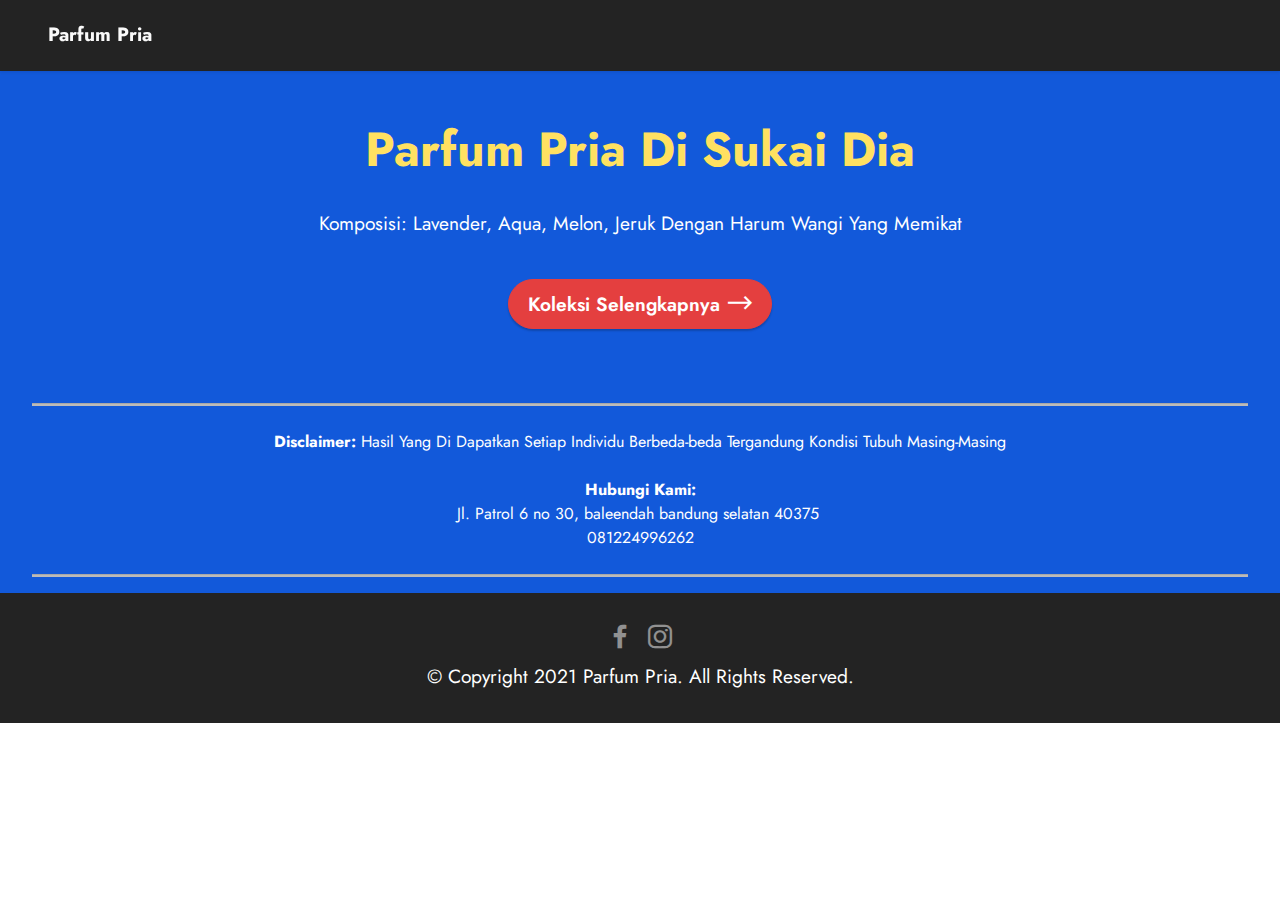
==== commit dc86e970: "3.1" ====
--- a/index.html
+++ b/index.html
@@ -1,80 +1,130 @@
 <!DOCTYPE html>
-<html amp >
+<html  >
 <head>
   <!-- Site made with Mobirise Website Builder v5.0.29, https://mobirise.com -->
   <meta charset="UTF-8">
   <meta http-equiv="X-UA-Compatible" content="IE=edge">
   <meta name="generator" content="Mobirise v5.0.29, mobirise.com">
+  <meta name="twitter:card" content="summary_large_image"/>
+  <meta name="twitter:image:src" content="assets/images/index-meta.jpg">
+  <meta property="og:image" content="assets/images/index-meta.jpg">
+  <meta name="twitter:title" content="(1) Parfum Pria Pelet Pelangsang">
   <meta name="viewport" content="width=device-width, initial-scale=1, minimum-scale=1">
-  <link rel="shortcut icon" href="assets/images/untitled-design-13.png" type="image/x-icon">
-  <meta name="description" content="Mulai Aja Dulu, Dari Hobi Jadi Peluang Bisnis Parfum. Bisa Jual Online, atau Konvensional.">
-  <meta name="amp-script-src" content="">
+  <link rel="shortcut icon" href="assets/images/untitled-design-13-64x64-1.png" type="image/x-icon">
+  <meta name="description" content="Parfum Pria. Bisa COD (Bayar di Tempat)">
   
-  <title>(1) Bikin Doi Klepek Klepek - Simak Cerita Gue</title>
   
-<link rel="canonical" href="./">
- <style amp-boilerplate>body{-webkit-animation:-amp-start 8s steps(1,end) 0s 1 normal both;-moz-animation:-amp-start 8s steps(1,end) 0s 1 normal both;-ms-animation:-amp-start 8s steps(1,end) 0s 1 normal both;animation:-amp-start 8s steps(1,end) 0s 1 normal both}@-webkit-keyframes -amp-start{from{visibility:hidden}to{visibility:visible}}@-moz-keyframes -amp-start{from{visibility:hidden}to{visibility:visible}}@-ms-keyframes -amp-start{from{visibility:hidden}to{visibility:visible}}@-o-keyframes -amp-start{from{visibility:hidden}to{visibility:visible}}@keyframes -amp-start{from{visibility:hidden}to{visibility:visible}}</style>
-<noscript><style amp-boilerplate>body{-webkit-animation:none;-moz-animation:none;-ms-animation:none;animation:none}</style></noscript>
-<link href="https://fonts.googleapis.com/css?family=Inter:100,200,300,400,500,600,700,800,900&display=swap" rel="stylesheet">
- 
- <style amp-custom> 
-div,span,h1,h2,h3,h4,h5,h6,p,blockquote,a,ol,ul,li,figcaption,textarea,input{font: inherit;}*{-webkit-box-sizing: border-box;box-sizing: border-box;outline: none;}*:focus{outline: none;}body{position: relative;font-style: normal;line-height: 1;color: #3f485d;}section{background-color: #eeeeee;background-position: 50% 50%;background-repeat: no-repeat;background-size: cover;overflow: hidden;padding: 30px 0;}h1,h2,h3,h4,h5,h6{margin: 0;padding: 0;}p,li,blockquote{letter-spacing: 0.5px;line-height: 1.7;}ul,ol,blockquote,p{margin-bottom: 0;margin-top: 0;}a{cursor: pointer;}a,a:hover{text-decoration: none;}a.mbr-iconfont:hover{text-decoration: none;}h1,h2,h3,h4,h5,h6,.display-1,.display-2,.display-4,.display-5,.display-7{word-break: break-word;word-wrap: break-word;}b,strong{font-weight: bold;}blockquote{padding: 10px 0 10px 20px;position: relative;border-left: 3px solid;}input:-webkit-autofill,input:-webkit-autofill:hover,input:-webkit-autofill:focus,input:-webkit-autofill:active{-webkit-transition-delay: 9999s;transition-delay: 9999s;-webkit-transition-property: background-color,color;-o-transition-property: background-color,color;transition-property: background-color,color;}html,body{height: auto;min-height: 100vh;}.mbr-section-title{margin: 0;padding: 0;font-style: normal;line-height: 1.2;width: 100%;}.mbr-section-subtitle{line-height: 1.3;width: 100%;}.mbr-text{font-style: normal;line-height: 1.6;width: 100%;}.mbr-white{color: #ffffff;}.mbr-black{color: #000000;}.align-left{text-align: left;}.align-left .list-item{justify-content: flex-start;}.align-center{text-align: center;}.align-center .list-item{justify-content: center;}.align-right{text-align: right;}.align-right .list-item{justify-content: flex-end;}@media (max-width: 767px){.align-left,.align-center,.align-right{text-align: center;}.align-left .list-item,.align-center .list-item,.align-right .list-item{justify-content: center;}}.mbr-light{font-weight: 300;}.mbr-regular{font-weight: 400;}.mbr-semibold{font-weight: 500;}.mbr-bold{font-weight: 700;}.icons-list a{margin: 0 1rem 0 0;}.icons-list a:last-child{margin: 0;}.mbr-figure{align-self: center;}.hidden{visibility: hidden;}.super-hide{display: none;}.inactive{-webkit-user-select: none;-moz-user-select: none;-ms-user-select: none;user-select: none;pointer-events: none;-webkit-user-drag: none;user-drag: none;}.mbr-overlay{position: absolute;bottom: 0;left: 0;right: 0;top: 0;z-index: 0;}.map-placeholder{display: none;}.google-map,.google-map iframe{position: relative;width: 100%;height: 400px;}amp-img{width: 100%;}amp-img img{max-height: 100%;max-width: 100%;}img.mbr-temp{width: 100%;}.rounded{border-radius: 50%;}.is-builder .nodisplay + img[async],.is-builder .nodisplay + img[decoding="async"],.is-builder amp-img > a + img[async],.is-builder amp-img > a + img[decoding="async"]{display: none;}html:not(.is-builder) amp-img > a{position: absolute;top: 0;bottom: 0;left: 0;right: 0;z-index: 1;}.is-builder .temp-amp-sizer{position: absolute;}.is-builder amp-youtube .temp-amp-sizer,.is-builder amp-vimeo .temp-amp-sizer{position: static;}.mobirise-spinner{position: absolute;top: 50%;left: 40%;margin-left: 10%;-webkit-transform: translate3d(-50%,-50%,0);z-index: 4;}.mobirise-spinner em{width: 24px;height: 24px;background: #3ac;border-radius: 100%;display: inline-block;-webkit-animation: slide 1s infinite;}.mobirise-spinner em:nth-child(1){-webkit-animation-delay: 0.1s;}.mobirise-spinner em:nth-child(2){-webkit-animation-delay: 0.2s;}.mobirise-spinner em:nth-child(3){-webkit-animation-delay: 0.3s;}@-moz-keyframes slide{0%{-webkit-transform: scale(1);}50%{opacity: 0.3;-webkit-transform: scale(2);}100%{-webkit-transform: scale(1);}}@-webkit-keyframes slide{0%{-webkit-transform: scale(1);}50%{opacity: 0.3;-webkit-transform: scale(2);}100%{-webkit-transform: scale(1);}}@-o-keyframes slide{0%{-webkit-transform: scale(1);}50%{opacity: 0.3;-webkit-transform: scale(2);}100%{-webkit-transform: scale(1);}}@keyframes slide{0%{-webkit-transform: scale(1);}50%{opacity: 0.3;-webkit-transform: scale(2);}100%{-webkit-transform: scale(1);}}.mobirise-loader .amp-active > div{display: none;}.iconfont-wrapper{display: inline-block;}.mbr-flex{display: flex;}.flex-wrap{flex-wrap: wrap;}.mbr-jc-s{justify-content: flex-start;}.mbr-jc-c{justify-content: center;}.mbr-jc-e{justify-content: flex-end;}.mbr-row-reverse{flex-direction: row-reverse;}.mbr-column{flex-direction: column;}amp-img,img{height: 100%;width: 100%;}.hidden-slide{display: none;}.visible-slide{display: flex;}section,.container,.container-fluid{position: relative;word-wrap: break-word;}.mbr-fullscreen .mbr-overlay{min-height: 100vh;}.mbr-fullscreen{display: flex;align-items: center;height: 100vh;min-height: 100vh;padding: 3rem 0;}.container{padding: 0 1rem;width: 100%;margin-right: auto;margin-left: auto;}@media (max-width: 767px){.container{max-width: 540px;}} @media (min-width: 768px){.container{max-width: 720px;}} @media (min-width: 992px){.container{max-width: 960px;}} @media (min-width: 1200px){.container{max-width: 1140px;}}.container-fluid{width: 100%;padding: 0 1rem;}.btn{position: relative;font-weight: 400;margin: 0.4rem 0.5rem;border: 2px solid;font-style: normal;white-space: normal;transition: all 0.3s ease-in-out,box-shadow 2s ease-in-out,-webkit-box-shadow 2s ease-in-out;display: inline-flex;align-items: center;justify-content: center;word-break: break-word;line-height: 1;letter-spacing: 2px;}.btn-form{padding: 1rem 2rem;}.btn-form:hover{cursor: pointer;}.btn{padding: 1rem 2rem;border-radius: 0px;}.btn-sm{padding: 0.6rem 0.8rem;border-radius: 0px;}.btn-md{padding: 1rem 2rem;border-radius: 0px;}.btn-lg{padding: 1.2rem 3.2rem;border-radius: 0px;}form .btn,form .mbr-section-btn{margin: 0;}.note-popover .btn:after{display: none;}.mbr-section-btn{margin: 0 -0.25rem;font-size: 0;}nav .mbr-section-btn{margin-left: 0rem;margin-right: 0rem;}.btn .mbr-iconfont,.btn.btn-md .mbr-iconfont{cursor: pointer;margin: 0 0.8rem 0 0;}.btn-sm .mbr-iconfont{margin: 0 0.5rem 0 0;}[type="submit"]{-webkit-appearance: none;}section.menu{min-height: 70px;overflow: visible;padding: 0;}.menu-container{display: flex;-webkit-box-pack: justify;-ms-flex-pack: justify;justify-content: space-between;align-items: center;min-height: 70px;}@media (max-width: 991px){.menu-container{max-width: 100%;padding: 0.5rem 1rem;}} @media (max-width: 767px){.menu-container{padding: 0.5rem 1rem;}}.navbar{z-index: 100;width: 100%;position: absolute;}.navbar-fixed-top{position: fixed;top: 0;}.navbar-brand{display: flex;align-items: center;word-break: break-word;z-index: 1;}.navbar-logo{margin: 0 0.8rem 0 0;}@media (max-width: 767px){.navbar-logo amp-img{max-height: 35px;max-width: 35px;}}.navbar-caption-wrap{display: flex;}.navbar .navbar-collapse{display: flex;-ms-flex-preferred-size: auto;flex-basis: auto;align-items: center;justify-content: flex-end;}@media (max-width: 991px){.navbar .navbar-collapse{display: none;position: absolute;top: 0;right: 0;height: 100vh;overflow-y: auto;padding: 70px 2rem 1rem;z-index: 1;}}@media (max-width: 991px){.navbar.opened .navbar-collapse.show,.navbar.opened .navbar-collapse.collapsing{display: block;}.is-builder .navbar-collapse{position: fixed;}}.navbar-nav{list-style-type: none;display: flex;flex-wrap: wrap;padding-left: 0;min-width: 10rem;}@media (max-width: 991px){.navbar-nav{flex-direction: column;}} .navbar-nav .mbr-iconfont{margin: 0 0.2rem 0 0;}.nav-item{word-break: break-all;}.nav-link{display: flex;align-items: center;justify-content: center;}.nav-link,.navbar-caption{transition: all 0.2s;letter-spacing: 1px;}.nav-dropdown .dropdown-menu{min-width: 10rem;position: absolute;left: 0;padding: 1.25rem 0;}.nav-dropdown .dropdown-menu .dropdown-item{line-height: 2;display: flex;justify-content: center;align-items: center;padding: 0.25rem 1.5rem;white-space: nowrap;}.nav-dropdown .dropdown-menu .dropdown{position: relative;}.dropdown-menu .dropdown:hover > .dropdown-menu{opacity: 1;pointer-events: all;}.nav-dropdown .dropdown-submenu{top: 0;left: 100%;margin: 0;}.nav-item.dropdown{position: relative;}.nav-item.dropdown .dropdown-menu{opacity: 0;pointer-events: none;}.nav-item.dropdown:hover > .dropdown-menu{opacity: 1;pointer-events: all;}.link.dropdown-toggle:after{content: "";margin-left: 0.25rem;border-top: 0.35em solid;border-right: 0.35em solid transparent;border-left: 0.35em solid transparent;border-bottom: 0;}.navbar .dropdown.open > .dropdown-menu{display: block;}@media (max-width: 991px){.is-builder .nav-dropdown .dropdown-menu{position: relative;}.nav-dropdown .dropdown-submenu{left: 0;}.nav-dropdown .dropdown-menu .dropdown-item{padding: 0.25rem 1.5rem;margin: 0;justify-content: center;}.nav-dropdown .dropdown-menu .dropdown-item:after{right: auto;}.navbar.opened .dropdown-menu{top: 0;}.dropdown-toggle[data-toggle="dropdown-submenu"]:after{content: "";margin-left: 0.25rem;border-top: 0.35em solid;border-right: 0.35em solid transparent;border-left: 0.35em solid transparent;border-bottom: 0;top: 55%;}}.navbar-buttons{display: flex;flex-wrap: wrap;align-items: center;justify-content: center;}@media (max-width: 991px){.navbar-buttons{flex-direction: column;}}.menu-social-list{display: flex;align-items: center;justify-content: center;flex-wrap: wrap;}.menu-social-list a{margin: 0 0.5rem;}.menu-social-list a span{font-size: 1.5rem;}button.navbar-toggler{position: absolute;right: 20px;top: 25px;width: 31px;height: 20px;cursor: pointer;transition: all .2s;-ms-flex-item-align: center;-ms-grid-row-align: center;align-self: center;}.hamburger span{position: absolute;right: 0;width: 30px;height: 2px;border-right: 5px;}.hamburger span:nth-child(1){top: 0;transition: all .2s;}.hamburger span:nth-child(2){top: 8px;transition: all .15s;}.hamburger span:nth-child(3){top: 8px;transition: all .15s;}.hamburger span:nth-child(4){top: 16px;transition: all .2s;}nav.opened .navbar-toggler:not(.hide) .hamburger span:nth-child(4),nav.opened .navbar-toggler:not(.hide) .hamburger span:nth-child(1){top: 8px;width: 0;opacity: 0;right: 50%;transition: all .2s;}nav.opened .navbar-toggler:not(.hide) .hamburger span:nth-child(2){transform: rotate(-45deg);transition: all .25s;}nav.opened .navbar-toggler:not(.hide) .hamburger span:nth-child(3){transform: rotate(45deg);transition: all .25s;}.ampstart-btn.hamburger{position: absolute;top: 25px;right: 20px;margin-left: auto;height: 20px;width: 30px;background: none;border: none;cursor: pointer;z-index: 1000;}@media (min-width: 992px){.ampstart-btn,amp-sidebar{display: none;}.dropdown-menu .dropdown-toggle:after{content: "";border-bottom: 0.35em solid transparent;border-left: 0.35em solid;border-right: 0;border-top: 0.35em solid transparent;margin-left: 0.3rem;margin-top: -0.3077em;position: absolute;right: 1.1538em;top: 50%;}}.close-sidebar{width: 30px;height: 30px;position: relative;cursor: pointer;background-color: transparent;border: none;}.close-sidebar span{position: absolute;left: 0;width: 30px;height: 2px;border-right: 5px;top: 14px;}.close-sidebar span:nth-child(1){transform: rotate(-45deg);}.close-sidebar span:nth-child(2){transform: rotate(45deg);}.builder-sidebar{position: relative;height: 100vh;overflow-y: auto;min-width: 10rem;z-index: 1030;padding: 1rem 2rem;max-width: 20rem;}.builder-sidebar .dropdown:hover > .dropdown-menu{position: relative;text-align: center;}section.sidebar-open:before{content: '';position: fixed;top: 0;bottom: 0;right: 0;left: 0;background-color: rgba(0,0,0,0.2);z-index: 1040;}.is-builder section.horizontal-menu .ampstart-btn{display: none;}.is-builder section.horizontal-menu .dropdown-menu{z-index: auto;opacity: 1;pointer-events: auto;}.is-builder .menu{overflow: visible;}#sidebar{background-color: transparent;}.card-title{margin: 0;}.card{position: relative;background-color: transparent;border: none;border-radius: 0;width: 100%;padding: 0 1rem;}@media (max-width: 767px){.card:not(.last-child){padding-bottom: 30px;}} .card .card-img{width: auto;border-radius: 0;}.card .card-wrapper{height: 100%;}@media (max-width: 767px){.card .card-wrapper{flex-direction: column;}} .card img{height: 100%;-o-object-fit: cover;object-fit: cover;-o-object-position: center;object-position: center;}.card-inner,.items-list{display: flex;flex-direction: column;}.items-list{list-style-type: none;padding: 0;}.items-list .list-item{padding: 1rem 2rem;}.card-head{padding: 1.5rem 2rem;}.card-price-wrap{padding: 1rem 2rem;}.card-button{padding: 1rem;margin: 0;}.timeline-wrap{position: relative;}.timeline-wrap .iconBackground{position: absolute;left: 50%;width: 20px;height: 20px;line-height: 30px;text-align: center;border-radius: 50%;font-size: 30px;display: inline-block;background-color: #000000;top: 20px;margin: 0 0 0 -10px;}@media (max-width: 767px){.timeline-wrap .iconBackground{left: 0;}}.separline{position: relative;}@media (max-width: 767px){.separline:not(.last-child){padding-bottom: 2rem;}} .separline:before{position: absolute;content: "";width: 2px;background-color: #000000;left: calc(50% - 1px);height: calc(100% - 20px);top: 40px;}@media (max-width: 767px){.separline:before{left: 0;}}.gallery-img-wrap{position: relative;height: 100%;}.gallery-img-wrap:hover{cursor: pointer;}.gallery-img-wrap:hover .icon-wrap,.gallery-img-wrap:hover .caption-on-hover{opacity: 1;}.gallery-img-wrap:hover:after{opacity: .5;}.gallery-img-wrap amp-img{height: 100%;}.gallery-img-wrap:after{content: "";position: absolute;top: 0;bottom: 0;left: 0;right: 0;background: #000;opacity: 0;transition: opacity 0.2s;pointer-events: none;}.gallery-img-wrap .icon-wrap,.gallery-img-wrap .img-caption{z-index: 3;pointer-events: none;position: absolute;}.gallery-img-wrap .icon-wrap,.gallery-img-wrap .caption-on-hover{opacity: 0;transition: opacity 0.2s;}.gallery-img-wrap .icon-wrap{left: 50%;top: 50%;transform: translate(-50%,-50%);background-color: #fff;padding: .5rem;border-radius: 50%;}.gallery-img-wrap .amp-iconfont{color: #000;font-size: 1rem;width: 1rem;display: block;}.gallery-img-wrap .img-caption{left: 0;right: 0;}.gallery-img-wrap .img-caption.caption-top{top: 0;}.gallery-img-wrap .img-caption.caption-bottom{bottom: 0;}.gallery-img-wrap .img-caption:not(.caption-on-hover):after{content: "";position: absolute;top: 0;left: 0;right: 0;height: 100%;transition: opacity 0.2s;z-index: -1;pointer-events: none;}@media (max-width: 767px){.gallery-img-wrap:after,.gallery-img-wrap:hover:after,.gallery-img-wrap .icon-wrap{display: none;}.gallery-img-wrap .caption-on-hover{opacity: 1;}}.is-builder .gallery-img-wrap .icon-wrap,.is-builder .gallery-img-wrap .img-caption > *{pointer-events: all;}.amp-carousel-button,.dots-wrapper .dots span{transition: all 0.4s;cursor: pointer;outline: none;}.amp-carousel-button{width: 50px;height: 50px;border-radius: 50%;}.dots-wrapper .dots{display: inline-block;margin: 4px 8px;}.dots-wrapper .dots span{display: block;border-radius: 12px;height: 24px;width: 24px;background-color: #ffffff;border: 10px solid #cccccc;opacity: 0.5;}.dots-wrapper .dots span.current{width: 40px;}.dots-wrapper .dots span:hover,.dots-wrapper .dots span.current{opacity: 1;}.amp-carousel-button-next:after{right: 1rem;}.amp-carousel-button-prev:after{left: 1rem;}button.btn-img{cursor: pointer;}.is-builder .preview button.btn-img{opacity: 0.5;position: relative;pointer-events: none;}amp-image-lightbox,.lightbox{background: rgba(0,0,0,0.8);display: flex;flex-wrap: wrap;align-items: center;justify-content: center;width: 100%;height: 100%;overflow: auto;}amp-image-lightbox a.control,.lightbox a.control{position: absolute;cursor: default;top: 0;right: 0;}amp-image-lightbox .close,.lightbox .close{background: none;border: none;position: absolute;top: 16px;right: 16px;height: 32px;width: 32px;cursor: pointer;z-index: 1000;}amp-image-lightbox .close:before,amp-image-lightbox .close:after,.lightbox .close:before,.lightbox .close:after{position: absolute;top: 0;right: 16px;content: ' ';height: 32px;width: 2px;background-color: #fff;}amp-image-lightbox .close:before,.lightbox .close:before{transform: rotate(45deg);}amp-image-lightbox .close:after,.lightbox .close:after{transform: rotate(-45deg);}amp-image-lightbox .video-block,.lightbox .video-block{width: 100%;}div[submit-success] > *,div[submit-error] > *{padding: 15px;margin-bottom: 1rem;}.form-block{z-index: 1;background-color: transparent;padding: 30px;position: relative;overflow: hidden;}.form-block .mbr-overlay{z-index: -1;}@media (max-width: 991px){.form-block{padding: 15px;}}form input,form textarea,form select{padding: 15px 0.5rem;line-height: 1.45;width: 100%;background: #ffffff;border-width: 1px;border-style: solid;border-color: #767676;border-radius: 0;color: #000000;}form input[type="checkbox"],form input[type="radio"]{border: none;background: none;width: auto;}form .field{padding-bottom: 0.5rem;padding-top: 0.5rem;}form textarea.field-input{height: 200px;}form .fieldset{display: flex;justify-content: center;flex-wrap: wrap;align-items: center;}textarea[type="hidden"]{display: none;}.form-check{margin-bottom: 0;}.form-check-label{padding-left: 0;}.form-check-input{position: relative;margin: 4px;}.form-check-inline{display: inline-flex;align-items: center;padding-left: 0;margin-right: .75rem;}.mbr-row,.mbr-form-row{display: -webkit-box;display: -ms-flexbox;display: flex;-ms-flex-wrap: wrap;flex-wrap: wrap;margin-left: -1rem;margin-right: -1rem;}.mbr-form-row{margin-left: -0.5rem;margin-right: -0.5rem;}.mbr-form-row > [class*="mbr-col"]{padding-left: 0.5rem;padding-right: 0.5rem;}@media (max-width: 767px){.mbr-col,.mbr-col-auto{padding-right: 1rem;padding-left: 1rem;}.mbr-col-sm-12{-ms-flex: 0 0 100%;-webkit-box-flex: 0;flex: 0 0 100%;max-width: 100%;padding-right: 1rem;padding-left: 1rem;}}@media (min-width: 768px){.mbr-col,.mbr-col-auto{padding-right: 1rem;padding-left: 1rem;}.mbr-col-md-2{-ms-flex: 0 0 16.6666666667%;-webkit-box-flex: 0;flex: 0 0 16.6666666667%;max-width: 16.6666666667%;padding-right: 1rem;padding-left: 1rem;}.mbr-col-md-3{-ms-flex: 0 0 25%;-webkit-box-flex: 0;flex: 0 0 25%;max-width: 25%;padding-right: 1rem;padding-left: 1rem;}.mbr-col-md-4{-ms-flex: 0 0 33.3333333333%;-webkit-box-flex: 0;flex: 0 0 33.3333333333%;max-width: 33.3333333333%;padding-right: 1rem;padding-left: 1rem;}.mbr-col-md-5{-ms-flex: 0 0 41.6666666667%;-webkit-box-flex: 0;flex: 0 0 41.6666666667%;max-width: 41.6666666667%;padding-right: 1rem;padding-left: 1rem;}.mbr-col-md-6{-ms-flex: 0 0 50%;-webkit-box-flex: 0;flex: 0 0 50%;max-width: 50%;padding-right: 1rem;padding-left: 1rem;}.mbr-col-md-7{-ms-flex: 0 0 58.3333333333%;-webkit-box-flex: 0;flex: 0 0 58.3333333333%;max-width: 58.3333333333%;padding-right: 1rem;padding-left: 1rem;}.mbr-col-md-8{-ms-flex: 0 0 66.6666666667%;-webkit-box-flex: 0;flex: 0 0 66.6666666667%;max-width: 66.6666666667%;padding-right: 1rem;padding-left: 1rem;}.mbr-col-md-10{-ms-flex: 0 0 83.3333333333%;-webkit-box-flex: 0;flex: 0 0 83.3333333333%;max-width: 83.3333333333%;padding-right: 1rem;padding-left: 1rem;}.mbr-col-md-12{-ms-flex: 0 0 100%;-webkit-box-flex: 0;flex: 0 0 100%;max-width: 100%;padding-right: 1rem;padding-left: 1rem;}}.mbr-col{-ms-flex: 1 1 auto;-webkit-box-flex: 1;flex: 1 1 auto;max-width: 100%;}.mbr-col-auto{-ms-flex: 0 0 auto;flex: 0 0 auto;width: auto;}@media (min-width: 992px){.mbr-col,.mbr-col-auto{padding-right: 1rem;padding-left: 1rem;}.mbr-col-lg-2{-ms-flex: 0 0 16.6666666667%;-webkit-box-flex: 0;flex: 0 0 16.6666666667%;max-width: 16.6666666667%;padding-right: 1rem;padding-left: 1rem;}.mbr-col-lg-3{-ms-flex: 0 0 25%;-webkit-box-flex: 0;flex: 0 0 25%;max-width: 25%;padding-right: 1rem;padding-left: 1rem;}.mbr-col-lg-4{-ms-flex: 0 0 33.3333333333%;-webkit-box-flex: 0;flex: 0 0 33.3333333333%;max-width: 33.3333333333%;padding-right: 1rem;padding-left: 1rem;}.mbr-col-lg-5{-ms-flex: 0 0 41.6666666667%;-webkit-box-flex: 0;flex: 0 0 41.6666666667%;max-width: 41.6666666667%;padding-right: 1rem;padding-left: 1rem;}.mbr-col-lg-6{-ms-flex: 0 0 50%;-webkit-box-flex: 0;flex: 0 0 50%;max-width: 50%;padding-right: 1rem;padding-left: 1rem;}.mbr-col-lg-7{-ms-flex: 0 0 58.3333333333%;-webkit-box-flex: 0;flex: 0 0 58.3333333333%;max-width: 58.3333333333%;padding-right: 1rem;padding-left: 1rem;}.mbr-col-lg-8{-ms-flex: 0 0 66.6666666667%;-webkit-box-flex: 0;flex: 0 0 66.6666666667%;max-width: 66.6666666667%;padding-right: 1rem;padding-left: 1rem;}.mbr-col-lg-9{-ms-flex: 0 0 75%;-webkit-box-flex: 0;flex: 0 0 75%;max-width: 75%;padding-right: 1rem;padding-left: 1rem;}.mbr-col-lg-10{-ms-flex: 0 0 83.3333333333%;-webkit-box-flex: 0;flex: 0 0 83.3333333333%;max-width: 83.3333333333%;padding-right: 1rem;padding-left: 1rem;}.mbr-col-lg-12{-ms-flex: 0 0 100%;-webkit-box-flex: 0;flex: 0 0 100%;max-width: 100%;padding-right: 1rem;padding-left: 1rem;}}@media (min-width: 992px){.lg-pb{padding-bottom: 3rem;}}@media (max-width: 991px){.md-pb{padding-bottom: 3rem;}}.mbr-pt-1,.mbr-py-1{padding-top: 10px;}.mbr-pb-1,.mbr-py-1{padding-bottom: 10px;}.mbr-px-1{padding-left: 10px;padding-right: 10px;}.mbr-p-1{padding: 10px;}.mbr-pt-2,.mbr-py-2{padding-top: 1rem;}.mbr-pb-2,.mbr-py-2{padding-bottom: 1rem;}.mbr-px-2{padding-left: 1rem;padding-right: 1rem;}.mbr-p-2{padding: 1rem;}.mbr-pt-3,.mbr-py-3{padding-top: 25px;}.mbr-pb-3,.mbr-py-3{padding-bottom: 25px;}.mbr-px-3{padding-left: 25px;padding-right: 25px;}.mbr-p-3{padding: 25px;}.mbr-pt-4,.mbr-py-4{padding-top: 2rem;}.mbr-pb-4,.mbr-py-4{padding-bottom: 2rem;}.mbr-px-4{padding-left: 2rem;padding-right: 2rem;}.mbr-p-4{padding: 2rem;}.mbr-pt-5,.mbr-py-5{padding-top: 3rem;}.mbr-pb-5,.mbr-py-5{padding-bottom: 3rem;}.mbr-px-5{padding-left: 3rem;padding-right: 3rem;}.mbr-p-5{padding: 3rem;}@media (max-width: 991px){.mbr-py-4,.mbr-py-5{padding-top: 1rem;padding-bottom: 1rem;}.mbr-px-4,.mbr-px-5{padding-left: 1rem;padding-right: 1rem;}.mbr-p-3,.mbr-p-4,.mbr-p-5{padding: 1rem;}}.mbr-ml-auto{margin-left: auto;}.mbr-mr-auto{margin-right: auto;}.mbr-m-auto{margin: auto;}#scrollToTopMarker{position: absolute;width: 0px;height: 0px;top: 300px;}#scrollToTopButton{position: fixed;bottom: 25px;right: 25px;opacity: .4;z-index: 5000;font-size: 32px;height: 60px;width: 60px;border: none;border-radius: 3px;cursor: pointer;}#scrollToTopButton:focus{outline: none;}#scrollToTopButton a:before{content: '';position: absolute;height: 40%;top: 36%;width: 2px;left: calc(50% - 1px);}#scrollToTopButton a:after{content: '';position: absolute;border-top: 2px solid;border-right: 2px solid;width: 40%;height: 40%;left: calc(30% - 1px);bottom: 30%;transform: rotate(-45deg);}.is-builder #scrollToTopButton a:after{left: 30%;}a{font-style: normal;font-weight: 400;}@media (max-width: 767px){.mbr-section-btn,.mbr-section-title{text-align: center;}}
-body{font-family: Inter;}blockquote{border-color: #005af0;}div[submit-success] > *{background: #64bf46;color: #ffffff;}div[submit-error] > *{background: #ffdc00;color: #000000;}.display-1{font-family: 'Inter',sans-serif;font-size: 1.8rem;}.display-2{font-family: 'Inter',sans-serif;font-size: 0.6rem;}.display-4{font-family: 'Inter',sans-serif;font-size: 1rem;}.display-5{font-family: 'Inter',sans-serif;font-size: 2.2rem;}.display-7{font-family: 'Inter',sans-serif;font-size: 1rem;}.display-1 .mbr-iconfont-btn{font-size: 1.8rem;width: 1.8rem;}.display-2 .mbr-iconfont-btn{font-size: 0.6rem;width: 0.6rem;}.display-4 .mbr-iconfont-btn{font-size: 1rem;width: 1rem;}.display-5 .mbr-iconfont-btn{font-size: 2.2rem;width: 2.2rem;}.display-7 .mbr-iconfont-btn{font-size: 1rem;width: 1rem;}@media (max-width: 768px){.display-1{font-size: 1.44rem;font-size: calc( 1.28rem + (1.8 - 1.28) * ((100vw - 20rem) / (48 - 20)));line-height: calc( 1.4 * (1.28rem + (1.8 - 1.28) * ((100vw - 20rem) / (48 - 20))));}.display-2{font-size: 0.48rem;font-size: calc( 0.86rem + (0.6 - 0.86) * ((100vw - 20rem) / (48 - 20)));line-height: calc( 1.4 * (0.86rem + (0.6 - 0.86) * ((100vw - 20rem) / (48 - 20))));}.display-4{font-size: 0.8rem;font-size: calc( 1rem + (1 - 1) * ((100vw - 20rem) / (48 - 20)));line-height: calc( 1.4 * (1rem + (1 - 1) * ((100vw - 20rem) / (48 - 20))));}.display-5{font-size: 1.76rem;font-size: calc( 1.42rem + (2.2 - 1.42) * ((100vw - 20rem) / (48 - 20)));line-height: calc( 1.4 * (1.42rem + (2.2 - 1.42) * ((100vw - 20rem) / (48 - 20))));}}.bg-primary{background-color: #005af0;}.bg-success{background-color: #64bf46;}.bg-info{background-color: #eb49e1;}.bg-warning{background-color: #ff8f00;}.bg-danger{background-color: #ffdc00;}.btn-primary,.btn-primary:active,.btn-primary.active{background-color: #005af0;border-color: #005af0;color: #ffffff;}.btn-primary:hover,.btn-primary:focus,.btn-primary.focus{color: #ffffff;background-color: #003da3;border-color: #003da3;}.btn-primary.disabled,.btn-primary:disabled{color: #ffffff;background-color: #003da3;border-color: #003da3;}.btn-secondary,.btn-secondary:active,.btn-secondary.active{background-color: #e10000;border-color: #e10000;color: #ffffff;}.btn-secondary:hover,.btn-secondary:focus,.btn-secondary.focus{color: #ffffff;background-color: #940000;border-color: #940000;}.btn-secondary.disabled,.btn-secondary:disabled{color: #ffffff;background-color: #940000;border-color: #940000;}.btn-info,.btn-info:active,.btn-info.active{background-color: #eb49e1;border-color: #eb49e1;color: #ffffff;}.btn-info:hover,.btn-info:focus,.btn-info.focus{color: #ffffff;background-color: #d117c5;border-color: #d117c5;}.btn-info.disabled,.btn-info:disabled{color: #ffffff;background-color: #d117c5;border-color: #d117c5;}.btn-success,.btn-success:active,.btn-success.active{background-color: #64bf46;border-color: #64bf46;color: #ffffff;}.btn-success:hover,.btn-success:focus,.btn-success.focus{color: #ffffff;background-color: #46892f;border-color: #46892f;}.btn-success.disabled,.btn-success:disabled{color: #ffffff;background-color: #46892f;border-color: #46892f;}.btn-warning,.btn-warning:active,.btn-warning.active{background-color: #ff8f00;border-color: #ff8f00;color: #ffffff;}.btn-warning:hover,.btn-warning:focus,.btn-warning.focus{color: #ffffff;background-color: #b36400;border-color: #b36400;}.btn-warning.disabled,.btn-warning:disabled{color: #ffffff;background-color: #b36400;border-color: #b36400;}.btn-danger,.btn-danger:active,.btn-danger.active{background-color: #ffdc00;border-color: #ffdc00;color: #000000;}.btn-danger:hover,.btn-danger:focus,.btn-danger.focus{color: #000000;background-color: #b39a00;border-color: #b39a00;}.btn-danger.disabled,.btn-danger:disabled{color: #000000;background-color: #b39a00;border-color: #b39a00;}.btn-black,.btn-black:active,.btn-black.active{background-color: #333333;border-color: #333333;color: #ffffff;}.btn-black:hover,.btn-black:focus,.btn-black.focus{color: #ffffff;background-color: #0d0d0d;border-color: #0d0d0d;}.btn-black.disabled,.btn-black:disabled{color: #ffffff;background-color: #0d0d0d;border-color: #0d0d0d;}.btn-white,.btn-white:active,.btn-white.active{background-color: #ffffff;border-color: #ffffff;color: #808080;}.btn-white:hover,.btn-white:focus,.btn-white.focus{color: #808080;background-color: #d9d9d9;border-color: #d9d9d9;}.btn-white.disabled,.btn-white:disabled{color: #808080;background-color: #d9d9d9;border-color: #d9d9d9;}.btn-white,.btn-white:active,.btn-white.active{color: #333333;}.btn-white:hover,.btn-white:focus,.btn-white.focus{color: #333333;}.btn-white.disabled,.btn-white:disabled{color: #333333;}.btn-primary-outline,.btn-primary-outline:active,.btn-primary-outline.active{background: none;border-color: #00348a;color: #00348a;}.btn-primary-outline:hover,.btn-primary-outline:focus,.btn-primary-outline.focus{color: #ffffff;background-color: #005af0;border-color: #005af0;}.btn-primary-outline.disabled,.btn-primary-outline:disabled{color: #ffffff;background-color: #005af0;border-color: #005af0;}.btn-secondary-outline,.btn-secondary-outline:active,.btn-secondary-outline.active{background: none;border-color: #7b0000;color: #7b0000;}.btn-secondary-outline:hover,.btn-secondary-outline:focus,.btn-secondary-outline.focus{color: #ffffff;background-color: #e10000;border-color: #e10000;}.btn-secondary-outline.disabled,.btn-secondary-outline:disabled{color: #ffffff;background-color: #e10000;border-color: #e10000;}.btn-info-outline,.btn-info-outline:active,.btn-info-outline.active{background: none;border-color: #ba14af;color: #ba14af;}.btn-info-outline:hover,.btn-info-outline:focus,.btn-info-outline.focus{color: #ffffff;background-color: #eb49e1;border-color: #eb49e1;}.btn-info-outline.disabled,.btn-info-outline:disabled{color: #ffffff;background-color: #eb49e1;border-color: #eb49e1;}.btn-success-outline,.btn-success-outline:active,.btn-success-outline.active{background: none;border-color: #3c7629;color: #3c7629;}.btn-success-outline:hover,.btn-success-outline:focus,.btn-success-outline.focus{color: #ffffff;background-color: #64bf46;border-color: #64bf46;}.btn-success-outline.disabled,.btn-success-outline:disabled{color: #ffffff;background-color: #64bf46;border-color: #64bf46;}.btn-warning-outline,.btn-warning-outline:active,.btn-warning-outline.active{background: none;border-color: #995600;color: #995600;}.btn-warning-outline:hover,.btn-warning-outline:focus,.btn-warning-outline.focus{color: #ffffff;background-color: #ff8f00;border-color: #ff8f00;}.btn-warning-outline.disabled,.btn-warning-outline:disabled{color: #ffffff;background-color: #ff8f00;border-color: #ff8f00;}.btn-danger-outline,.btn-danger-outline:active,.btn-danger-outline.active{background: none;border-color: #998400;color: #998400;}.btn-danger-outline:hover,.btn-danger-outline:focus,.btn-danger-outline.focus{color: #000000;background-color: #ffdc00;border-color: #ffdc00;}.btn-danger-outline.disabled,.btn-danger-outline:disabled{color: #000000;background-color: #ffdc00;border-color: #ffdc00;}.btn-black-outline,.btn-black-outline:active,.btn-black-outline.active{background: none;border-color: #000000;color: #000000;}.btn-black-outline:hover,.btn-black-outline:focus,.btn-black-outline.focus{color: #ffffff;background-color: #333333;border-color: #333333;}.btn-black-outline.disabled,.btn-black-outline:disabled{color: #ffffff;background-color: #333333;border-color: #333333;}.btn-white-outline,.btn-white-outline:active,.btn-white-outline.active{background: none;border-color: #ffffff;color: #ffffff;}.btn-white-outline:hover,.btn-white-outline:focus,.btn-white-outline.focus{color: #333333;background-color: #ffffff;border-color: #ffffff;}.text-primary{color: #005af0;}.text-secondary{color: #e10000;}.text-success{color: #64bf46;}.text-info{color: #eb49e1;}.text-warning{color: #ff8f00;}.text-danger{color: #ffdc00;}.text-white{color: #ffffff;}.text-black{color: #000000;}a.text-primary:hover,a.text-primary:focus{color: #00348a;}a.text-secondary:hover,a.text-secondary:focus{color: #7b0000;}a.text-success:hover,a.text-success:focus{color: #3c7629;}a.text-info:hover,a.text-info:focus{color: #ba14af;}a.text-warning:hover,a.text-warning:focus{color: #995600;}a.text-danger:hover,a.text-danger:focus{color: #998400;}a.text-white:hover,a.text-white:focus{color: #b3b3b3;}a.text-black:hover,a.text-black:focus{color: #4d4d4d;}.alert-success{background-color: #64bf46;}.alert-info{background-color: #eb49e1;}.alert-warning{background-color: #ff8f00;}.alert-danger{background-color: #ffdc00;}.mbr-section-btn a.btn:not(.btn-form){border-radius: 100px;transition-property: background-color,color,border-color,box-shadow;transition-duration: .3s,.3s,.3s,.8s;transition-timing-function: ease-in-out;}.mbr-section-btn a.btn:not(.btn-form):hover{box-shadow: 0 10px 40px 0 rgba(0,0,0,0.2);}.nav-tabs .nav-link{border-radius: 100px;}a,a:hover{color: #005af0;}.mbr-plan-header.bg-primary .mbr-plan-subtitle,.mbr-plan-header.bg-primary .mbr-plan-price-desc{color: #bdd6ff;}.mbr-plan-header.bg-success .mbr-plan-subtitle,.mbr-plan-header.bg-success .mbr-plan-price-desc{color: #b3e0a5;}.mbr-plan-header.bg-info .mbr-plan-subtitle,.mbr-plan-header.bg-info .mbr-plan-price-desc{color: #ffffff;}.mbr-plan-header.bg-warning .mbr-plan-subtitle,.mbr-plan-header.bg-warning .mbr-plan-price-desc{color: #ffe9cc;}.mbr-plan-header.bg-danger .mbr-plan-subtitle,.mbr-plan-header.bg-danger .mbr-plan-price-desc{color: #fff8cc;}.mobirise-spinner em:nth-child(1){background: #005af0;}.mobirise-spinner em:nth-child(2){background: #e10000;}.mobirise-spinner em:nth-child(3){background: #64bf46;}#scrollToTopMarker{display: none;}#scrollToTopButton{background-color: #005af0;border-radius: 50%;}#scrollToTopButton a:before{background: #ffffff;}#scrollToTopButton a:after{border-top-color: #ffffff;border-right-color: #ffffff;}.cid-swmqfxMR0B{padding-top: 15px;padding-bottom: 15px;background-color: #232323;}.cid-swmqfxMR0B .mbr-title{color: #e10000;}.cid-suoyz8TUoL{padding-top: 45px;padding-bottom: 45px;background-color: #005af0;}.cid-suoyz8TUoL .mbr-section-title{color: #ffe440;}.cid-suoyENJFI9{padding-top: 30px;padding-bottom: 30px;background-color: #20202a;}.cid-suoyENJFI9 .mbr-text{color: #767676;}
-.engine{position: absolute;text-indent: -2400px;text-align: center;padding: 0;top: 0;left: -2400px;}[class*="-iconfont"]{display: inline-flex;}</style>
- 
-  <script async  src="https://cdn.ampproject.org/v0.js"></script>
-  <script async custom-element="amp-analytics" src="https://cdn.ampproject.org/v0/amp-analytics-0.1.js"></script>
+  <title>(1) Parfum Pria Pelet Pelangsang</title>
+  <link rel="stylesheet" href="assets/web/assets/mobirise-icons2/mobirise2.css">
+  <link rel="stylesheet" href="assets/tether/tether.min.css">
+  <link rel="stylesheet" href="assets/bootstrap/css/bootstrap.min.css">
+  <link rel="stylesheet" href="assets/bootstrap/css/bootstrap-grid.min.css">
+  <link rel="stylesheet" href="assets/bootstrap/css/bootstrap-reboot.min.css">
+  <link rel="stylesheet" href="assets/dropdown/css/style.css">
+  <link rel="stylesheet" href="assets/socicon/css/styles.css">
+  <link rel="stylesheet" href="assets/theme/css/style.css">
+  <link rel="preload" as="style" href="assets/mobirise/css/mbr-additional.css"><link rel="stylesheet" href="assets/mobirise/css/mbr-additional.css" type="text/css">
+  
   
   
   
 </head>
 <body>
   
-  <section class="mbr-section content1 cid-swmqfxMR0B" id="content1-7">
+  <section class="menu menu1 cid-svvFRfXKV5" once="menu" id="menu1-0">
+    
+
+    <nav class="navbar navbar-dropdown navbar-fixed-top navbar-expand-lg">
+        <div class="container-fluid">
+            <div class="navbar-brand">
+                
+                <span class="navbar-caption-wrap"><a class="navbar-caption text-white text-primary display-7" href="index.html">Parfum Pria<br></a></span>
+            </div>
+            
+            
+        </div>
+    </nav>
+</section>
+
+<section class="engine"><a href="https://mobirise.info/c">free website builder</a></section><section class="info3 cid-svvGqc1S65" id="info3-2">
 
     
 
-     <div class="container">
-        <div class="mbr-row mbr-jc-c">
-            <div class="mbr-col-sm-12 mbr-col-md-8">
-                <h2 class="mbr-title align-center mbr-fonts-style mbr-bold mbr-pb-2 display-1">
-                    Parfum Pelangsang</h2>
-                
-                
+    
+    <div class="container-fluid">
+        <div class="row justify-content-center">
+            <div class="card col-12 col-lg-10">
+                <div class="card-wrapper">
+                    <div class="card-box align-center">
+                        <h4 class="card-title mbr-fonts-style align-center mb-4 display-1"><strong>Parfum Pria Di Sukai Dia</strong></h4>
+                        <p class="mbr-text mbr-fonts-style mb-4 display-7">
+                            Komposisi: Lavender, Aqua, Melon, Jeruk Dengan Harum Wangi Yang Memikat</p>
+                        <div class="mbr-section-btn mt-3"><a class="btn btn-primary display-4" href="https://trx.bayarnanti.shop/click"><span class="mobi-mbri mobi-mbri-right mbr-iconfont mbr-iconfont-btn"></span>Koleksi Selengkapnya</a></div>
+                    </div>
+                </div>
             </div>
         </div>
     </div>
 </section>
 
-<section class="engine"><a href="https://mobirise.info/k">develop free website</a></section><section class="mbr-section 03 cid-suoyz8TUoL" id="content19-1">
-
+<section class="content6 cid-svvHHC5upQ" id="content6-4">
     
-
-    <div class="container">
-        <div class="mbr-row mbr-jc-c">
-            <div class="mbr-col-sm-12 mbr-col-md-10">
-                <h2 class="mbr-section-title align-center mbr-white mbr-fonts-style mbr-bold display-5">Cara JITU Bikin Cewek Nempel Sekali Semprot Langsung Eksekusi. Sudah Gue Buktikan!
-</h2>
-                <h3 class="mbr-section-subtitle align-center mbr-regular mbr-fonts-style mbr-white mbr-pt-2 display-7">Pengen tau parfum yang gue pakai? <br>Khusus 21+, Silahkan Konfirmasi.</h3>
-                <div class="mbr-section-btn align-center mbr-pt-3"><a class="btn btn-secondary display-4" href="https://page.produkviral.site/115087/parfum"><span class="mobi-mbri mobi-mbri-arrow-next mbr-iconfont mbr-iconfont-btn"><svg xmlns="http://www.w3.org/2000/svg" viewBox="0 0 24 24" fill="currentColor" width="16" height="16"><path d="M4.6 22.6L15.2 12 4.6 1.4 6 0l12 12L6 24z"></path></svg></span>Ya, Lanjutkan</a></div>
+    <div class="container-fluid">
+        <div class="row justify-content-center">
+            <div class="col-md-12 col-lg-12">
+                <hr class="line">
+                <p class="mbr-text align-center mbr-fonts-style my-4 display-5"><strong>Disclaimer:</strong> Hasil Yang Di Dapatkan Setiap Individu Berbeda-beda Tergandung Kondisi Tubuh Masing-Masing<strong><br></strong><br><strong>Hubungi Kami:</strong><br>Jl. Patrol 6 no 30, baleendah bandung selatan 40375&nbsp;<br>081224996262<br></p>
+                <hr class="line">
             </div>
         </div>
     </div>
 </section>
 
-<section class="footer1 cid-suoyENJFI9" id="footer1-2">
+<section class="footer3 cid-svvGF9Os6L" once="footers" id="footer3-3">
 
     
 
-    <div class="container">
-        <div class="align-center mbr-p-1">
-            <p class="mbr-text mbr-white mbr-fonts-style display-7">
-                © Copyright 2021 Parfum Pelangsang - Privacy Policy - All Rights Reserved<br></p>
+    
+
+    <div class="container-fluid">
+        <div class="media-container-row align-center mbr-white">
+            
+            <div class="row social-row">
+                <div class="social-list align-right pb-2">
+                    
+                    
+                    
+                    
+                    
+                    
+                <div class="soc-item">
+                        <a href="https://www.facebook.com/willisthandmade" target="_blank">
+                            <span class="mbr-iconfont mbr-iconfont-social socicon-facebook socicon"></span>
+                        </a>
+                    </div><div class="soc-item">
+                        <a href="https://www.instagram.com/willisthandmade" target="_blank">
+                            <span class="mbr-iconfont mbr-iconfont-social socicon-instagram socicon"></span>
+                        </a>
+                    </div></div>
+            </div>
+            <div class="row row-copirayt">
+                <p class="mbr-text mb-0 mbr-fonts-style mbr-white align-center display-7">
+                    © Copyright 2021 Parfum Pria. All Rights Reserved.<br></p>
+            </div>
         </div>
     </div>
 </section>
 
 
+  <script src="assets/web/assets/jquery/jquery.min.js"></script>
+  <script src="assets/popper/popper.min.js"></script>
+  <script src="assets/tether/tether.min.js"></script>
+  <script src="assets/bootstrap/js/bootstrap.min.js"></script>
+  <script src="assets/smoothscroll/smooth-scroll.js"></script>
+  <script src="assets/dropdown/js/nav-dropdown.js"></script>
+  <script src="assets/dropdown/js/navbar-dropdown.js"></script>
+  <script src="assets/touchswipe/jquery.touch-swipe.min.js"></script>
+  <script src="assets/theme/js/script.js"></script>
   
   
   
--- a/assets/web/assets/mobirise-icons2/mobirise2.css
+++ b/assets/web/assets/mobirise-icons2/mobirise2.css
@@ -0,0 +1,498 @@
+@font-face {
+  font-family: 'Moririse2';
+  font-display: swap;
+  src:  url('mobirise2.eot?f2bix4');
+  src:  url('mobirise2.eot?f2bix4#iefix') format('embedded-opentype'),
+    url('mobirise2.ttf?f2bix4') format('truetype'),
+    url('mobirise2.woff?f2bix4') format('woff'),
+    url('mobirise2.svg?f2bix4#mobirise2') format('svg');
+  font-weight: normal;
+  font-style: normal;
+}
+
+[class^="mobi-"], [class*=" mobi-"] {
+  /* use !important to prevent issues with browser extensions that change fonts */
+  font-family: 'Moririse2' !important;
+  speak: none;
+  font-style: normal;
+  font-weight: normal;
+  font-variant: normal;
+  text-transform: none;
+  line-height: 1;
+
+  /* Better Font Rendering =========== */
+  -webkit-font-smoothing: antialiased;
+  -moz-osx-font-smoothing: grayscale;
+}
+
+.mobi-mbri-add-submenu:before {
+  content: "\e900";
+}
+.mobi-mbri-alert:before {
+  content: "\e901";
+}
+.mobi-mbri-align-center:before {
+  content: "\e902";
+}
+.mobi-mbri-align-justify:before {
+  content: "\e903";
+}
+.mobi-mbri-align-left:before {
+  content: "\e904";
+}
+.mobi-mbri-align-right:before {
+  content: "\e905";
+}
+.mobi-mbri-android:before {
+  content: "\e906";
+}
+.mobi-mbri-apple:before {
+  content: "\e907";
+}
+.mobi-mbri-arrow-down:before {
+  content: "\e908";
+}
+.mobi-mbri-arrow-next:before {
+  content: "\e909";
+}
+.mobi-mbri-arrow-prev:before {
+  content: "\e90a";
+}
+.mobi-mbri-arrow-up:before {
+  content: "\e90b";
+}
+.mobi-mbri-bold:before {
+  content: "\e90c";
+}
+.mobi-mbri-bookmark:before {
+  content: "\e90d";
+}
+.mobi-mbri-bootstrap:before {
+  content: "\e90e";
+}
+.mobi-mbri-briefcase:before {
+  content: "\e90f";
+}
+.mobi-mbri-browse:before {
+  content: "\e910";
+}
+.mobi-mbri-bulleted-list:before {
+  content: "\e911";
+}
+.mobi-mbri-calendar:before {
+  content: "\e912";
+}
+.mobi-mbri-camera:before {
+  content: "\e913";
+}
+.mobi-mbri-cart-add:before {
+  content: "\e914";
+}
+.mobi-mbri-cart-full:before {
+  content: "\e915";
+}
+.mobi-mbri-cash:before {
+  content: "\e916";
+}
+.mobi-mbri-change-style:before {
+  content: "\e917";
+}
+.mobi-mbri-chat:before {
+  content: "\e918";
+}
+.mobi-mbri-clock:before {
+  content: "\e919";
+}
+.mobi-mbri-close:before {
+  content: "\e91a";
+}
+.mobi-mbri-cloud:before {
+  content: "\e91b";
+}
+.mobi-mbri-code:before {
+  content: "\e91c";
+}
+.mobi-mbri-contact-form:before {
+  content: "\e91d";
+}
+.mobi-mbri-credit-card:before {
+  content: "\e91e";
+}
+.mobi-mbri-cursor-click:before {
+  content: "\e91f";
+}
+.mobi-mbri-cust-feedback:before {
+  content: "\e920";
+}
+.mobi-mbri-database:before {
+  content: "\e921";
+}
+.mobi-mbri-delivery:before {
+  content: "\e922";
+}
+.mobi-mbri-desktop:before {
+  content: "\e923";
+}
+.mobi-mbri-devices:before {
+  content: "\e924";
+}
+.mobi-mbri-down:before {
+  content: "\e925";
+}
+.mobi-mbri-download-2:before {
+  content: "\e926";
+}
+.mobi-mbri-download:before {
+  content: "\e927";
+}
+.mobi-mbri-drag-n-drop-2:before {
+  content: "\e928";
+}
+.mobi-mbri-drag-n-drop:before {
+  content: "\e929";
+}
+.mobi-mbri-edit-2:before {
+  content: "\e92a";
+}
+.mobi-mbri-edit:before {
+  content: "\e92b";
+}
+.mobi-mbri-error:before {
+  content: "\e92c";
+}
+.mobi-mbri-extension:before {
+  content: "\e92d";
+}
+.mobi-mbri-features:before {
+  content: "\e92e";
+}
+.mobi-mbri-file:before {
+  content: "\e92f";
+}
+.mobi-mbri-flag:before {
+  content: "\e930";
+}
+.mobi-mbri-folder:before {
+  content: "\e931";
+}
+.mobi-mbri-gift:before {
+  content: "\e932";
+}
+.mobi-mbri-github:before {
+  content: "\e933";
+}
+.mobi-mbri-globe-2:before {
+  content: "\e934";
+}
+.mobi-mbri-globe:before {
+  content: "\e935";
+}
+.mobi-mbri-growing-chart:before {
+  content: "\e936";
+}
+.mobi-mbri-hearth:before {
+  content: "\e937";
+}
+.mobi-mbri-help:before {
+  content: "\e938";
+}
+.mobi-mbri-home:before {
+  content: "\e939";
+}
+.mobi-mbri-hot-cup:before {
+  content: "\e93a";
+}
+.mobi-mbri-idea:before {
+  content: "\e93b";
+}
+.mobi-mbri-image-gallery:before {
+  content: "\e93c";
+}
+.mobi-mbri-image-slider:before {
+  content: "\e93d";
+}
+.mobi-mbri-info:before {
+  content: "\e93e";
+}
+.mobi-mbri-italic:before {
+  content: "\e93f";
+}
+.mobi-mbri-key:before {
+  content: "\e940";
+}
+.mobi-mbri-laptop:before {
+  content: "\e941";
+}
+.mobi-mbri-layers:before {
+  content: "\e942";
+}
+.mobi-mbri-left-right:before {
+  content: "\e943";
+}
+.mobi-mbri-left:before {
+  content: "\e944";
+}
+.mobi-mbri-letter:before {
+  content: "\e945";
+}
+.mobi-mbri-like:before {
+  content: "\e946";
+}
+.mobi-mbri-link:before {
+  content: "\e947";
+}
+.mobi-mbri-lock:before {
+  content: "\e948";
+}
+.mobi-mbri-login:before {
+  content: "\e949";
+}
+.mobi-mbri-logout:before {
+  content: "\e94a";
+}
+.mobi-mbri-magic-stick:before {
+  content: "\e94b";
+}
+.mobi-mbri-map-pin:before {
+  content: "\e94c";
+}
+.mobi-mbri-menu:before {
+  content: "\e94d";
+}
+.mobi-mbri-mobile-2:before {
+  content: "\e94e";
+}
+.mobi-mbri-mobile-horizontal:before {
+  content: "\e94f";
+}
+.mobi-mbri-mobile:before {
+  content: "\e950";
+}
+.mobi-mbri-mobirise:before {
+  content: "\e951";
+}
+.mobi-mbri-more-horizontal:before {
+  content: "\e952";
+}
+.mobi-mbri-more-vertical:before {
+  content: "\e953";
+}
+.mobi-mbri-music:before {
+  content: "\e954";
+}
+.mobi-mbri-new-file:before {
+  content: "\e955";
+}
+.mobi-mbri-numbered-list:before {
+  content: "\e956";
+}
+.mobi-mbri-opened-folder:before {
+  content: "\e957";
+}
+.mobi-mbri-pages:before {
+  content: "\e958";
+}
+.mobi-mbri-paper-plane:before {
+  content: "\e959";
+}
+.mobi-mbri-paperclip:before {
+  content: "\e95a";
+}
+.mobi-mbri-phone:before {
+  content: "\e95b";
+}
+.mobi-mbri-photo:before {
+  content: "\e95c";
+}
+.mobi-mbri-photos:before {
+  content: "\e95d";
+}
+.mobi-mbri-pin:before {
+  content: "\e95e";
+}
+.mobi-mbri-play:before {
+  content: "\e95f";
+}
+.mobi-mbri-plus:before {
+  content: "\e960";
+}
+.mobi-mbri-preview:before {
+  content: "\e961";
+}
+.mobi-mbri-print:before {
+  content: "\e962";
+}
+.mobi-mbri-protect:before {
+  content: "\e963";
+}
+.mobi-mbri-question:before {
+  content: "\e964";
+}
+.mobi-mbri-quote-left:before {
+  content: "\e965";
+}
+.mobi-mbri-quote-right:before {
+  content: "\e966";
+}
+.mobi-mbri-redo:before {
+  content: "\e967";
+}
+.mobi-mbri-refresh:before {
+  content: "\e968";
+}
+.mobi-mbri-responsive-2:before {
+  content: "\e969";
+}
+.mobi-mbri-responsive:before {
+  content: "\e96a";
+}
+.mobi-mbri-right:before {
+  content: "\e96b";
+}
+.mobi-mbri-rocket:before {
+  content: "\e96c";
+}
+.mobi-mbri-sad-face:before {
+  content: "\e96d";
+}
+.mobi-mbri-sale:before {
+  content: "\e96e";
+}
+.mobi-mbri-save:before {
+  content: "\e96f";
+}
+.mobi-mbri-search:before {
+  content: "\e970";
+}
+.mobi-mbri-setting-2:before {
+  content: "\e971";
+}
+.mobi-mbri-setting-3:before {
+  content: "\e972";
+}
+.mobi-mbri-setting:before {
+  content: "\e973";
+}
+.mobi-mbri-share:before {
+  content: "\e974";
+}
+.mobi-mbri-shopping-bag:before {
+  content: "\e975";
+}
+.mobi-mbri-shopping-basket:before {
+  content: "\e976";
+}
+.mobi-mbri-shopping-cart:before {
+  content: "\e977";
+}
+.mobi-mbri-sites:before {
+  content: "\e978";
+}
+.mobi-mbri-smile-face:before {
+  content: "\e979";
+}
+.mobi-mbri-speed:before {
+  content: "\e97a";
+}
+.mobi-mbri-star:before {
+  content: "\e97b";
+}
+.mobi-mbri-success:before {
+  content: "\e97c";
+}
+.mobi-mbri-sun:before {
+  content: "\e97d";
+}
+.mobi-mbri-sun2:before {
+  content: "\e97e";
+}
+.mobi-mbri-tablet-vertical:before {
+  content: "\e97f";
+}
+.mobi-mbri-tablet:before {
+  content: "\e980";
+}
+.mobi-mbri-target:before {
+  content: "\e981";
+}
+.mobi-mbri-timer:before {
+  content: "\e982";
+}
+.mobi-mbri-to-ftp:before {
+  content: "\e983";
+}
+.mobi-mbri-to-local-drive:before {
+  content: "\e984";
+}
+.mobi-mbri-touch-swipe:before {
+  content: "\e985";
+}
+.mobi-mbri-touch:before {
+  content: "\e986";
+}
+.mobi-mbri-trash:before {
+  content: "\e987";
+}
+.mobi-mbri-underline:before {
+  content: "\e988";
+}
+.mobi-mbri-undo:before {
+  content: "\e989";
+}
+.mobi-mbri-unlink:before {
+  content: "\e98a";
+}
+.mobi-mbri-unlock:before {
+  content: "\e98b";
+}
+.mobi-mbri-up-down:before {
+  content: "\e98c";
+}
+.mobi-mbri-up:before {
+  content: "\e98d";
+}
+.mobi-mbri-update:before {
+  content: "\e98e";
+}
+.mobi-mbri-upload-2:before {
+  content: "\e98f";
+}
+.mobi-mbri-upload:before {
+  content: "\e990";
+}
+.mobi-mbri-user-2:before {
+  content: "\e991";
+}
+.mobi-mbri-user:before {
+  content: "\e992";
+}
+.mobi-mbri-users:before {
+  content: "\e993";
+}
+.mobi-mbri-video-play:before {
+  content: "\e994";
+}
+.mobi-mbri-video:before {
+  content: "\e995";
+}
+.mobi-mbri-watch:before {
+  content: "\e996";
+}
+.mobi-mbri-website-theme-2:before {
+  content: "\e997";
+}
+.mobi-mbri-website-theme:before {
+  content: "\e998";
+}
+.mobi-mbri-wifi:before {
+  content: "\e999";
+}
+.mobi-mbri-windows:before {
+  content: "\e99a";
+}
+.mobi-mbri-zoom-in:before {
+  content: "\e99b";
+}
+.mobi-mbri-zoom-out:before {
+  content: "\e99c";
+}
--- a/assets/dropdown/css/style.css
+++ b/assets/dropdown/css/style.css
@@ -0,0 +1,265 @@
+.navbar-dropdown {
+  left: 0;
+  padding: 0;
+  position: absolute;
+  right: 0;
+  top: 0;
+  transition: all 0.45s ease;
+  z-index: 1030;
+  background: #282828; }
+  .navbar-dropdown .navbar-logo {
+    margin-right: 0.8rem;
+    transition: margin 0.3s ease-in-out;
+    vertical-align: middle; }
+    .navbar-dropdown .navbar-logo img {
+      height: 3.125rem;
+      transition: all 0.3s ease-in-out; }
+    .navbar-dropdown .navbar-logo.mbr-iconfont {
+      font-size: 3.125rem;
+      line-height: 3.125rem; }
+  .navbar-dropdown .navbar-caption {
+    font-weight: 700;
+    white-space: normal;
+    vertical-align: -4px;
+    line-height: 3.125rem !important; }
+    .navbar-dropdown .navbar-caption, .navbar-dropdown .navbar-caption:hover {
+      color: inherit;
+      text-decoration: none; }
+  .navbar-dropdown .mbr-iconfont + .navbar-caption {
+    vertical-align: -1px; }
+  .navbar-dropdown.navbar-fixed-top {
+    position: fixed; }
+  .navbar-dropdown .navbar-brand span {
+    vertical-align: -4px; }
+  .navbar-dropdown.bg-color.transparent {
+    background: none; }
+  .navbar-dropdown.navbar-short .navbar-brand {
+    padding: 0.625rem 0; }
+    .navbar-dropdown.navbar-short .navbar-brand span {
+      vertical-align: -1px; }
+  .navbar-dropdown.navbar-short .navbar-caption {
+    line-height: 2.375rem !important;
+    vertical-align: -2px; }
+  .navbar-dropdown.navbar-short .navbar-logo {
+    margin-right: 0.5rem; }
+    .navbar-dropdown.navbar-short .navbar-logo img {
+      height: 2.375rem; }
+    .navbar-dropdown.navbar-short .navbar-logo.mbr-iconfont {
+      font-size: 2.375rem;
+      line-height: 2.375rem; }
+  .navbar-dropdown.navbar-short .mbr-table-cell {
+    height: 3.625rem; }
+  .navbar-dropdown .navbar-close {
+    left: 0.6875rem;
+    position: fixed;
+    top: 0.75rem;
+    z-index: 1000; }
+  .navbar-dropdown .hamburger-icon {
+    content: "";
+    display: inline-block;
+    vertical-align: middle;
+    width: 16px;
+    -webkit-box-shadow: 0 -6px 0 1px #282828,0 0 0 1px #282828,0 6px 0 1px #282828;
+    -moz-box-shadow: 0 -6px 0 1px #282828,0 0 0 1px #282828,0 6px 0 1px #282828;
+    box-shadow: 0 -6px 0 1px #282828,0 0 0 1px #282828,0 6px 0 1px #282828; }
+
+.dropdown-menu .dropdown-toggle[data-toggle="dropdown-submenu"]::after {
+  border-bottom: 0.35em solid transparent;
+  border-left: 0.35em solid;
+  border-right: 0;
+  border-top: 0.35em solid transparent;
+  margin-left: 0.3rem; }
+
+.dropdown-menu .dropdown-item:focus {
+  outline: 0; }
+
+.nav-dropdown {
+  font-size: 0.75rem;
+  font-weight: 500;
+  height: auto !important; }
+  .nav-dropdown .nav-btn {
+    padding-left: 1rem; }
+  .nav-dropdown .link {
+    margin: .667em 1.667em;
+    font-weight: 500;
+    padding: 0;
+    transition: color .2s ease-in-out; }
+    .nav-dropdown .link.dropdown-toggle {
+      margin-right: 2.583em; }
+      .nav-dropdown .link.dropdown-toggle::after {
+        margin-left: .25rem;
+        border-top: 0.35em solid;
+        border-right: 0.35em solid transparent;
+        border-left: 0.35em solid transparent;
+        border-bottom: 0; }
+      .nav-dropdown .link.dropdown-toggle[aria-expanded="true"] {
+        margin: 0;
+        padding: 0.667em 3.263em  0.667em 1.667em; }
+  .nav-dropdown .link::after,
+  .nav-dropdown .dropdown-item::after {
+    color: inherit; }
+  .nav-dropdown .btn {
+    font-size: 0.75rem;
+    font-weight: 700;
+    letter-spacing: 0;
+    margin-bottom: 0;
+    padding-left: 1.25rem;
+    padding-right: 1.25rem; }
+  .nav-dropdown .dropdown-menu {
+    border-radius: 0;
+    border: 0;
+    left: 0;
+    margin: 0;
+    padding-bottom: 1.25rem;
+    padding-top: 1.25rem;
+    position: relative; }
+  .nav-dropdown .dropdown-submenu {
+    margin-left: 0.125rem;
+    top: 0; }
+  .nav-dropdown .dropdown-item {
+    font-weight: 500;
+    line-height: 2;
+    padding: 0.3846em 4.615em 0.3846em 1.5385em;
+    position: relative;
+    transition: color .2s ease-in-out, background-color .2s ease-in-out; }
+    .nav-dropdown .dropdown-item::after {
+      margin-top: -0.3077em;
+      position: absolute;
+      right: 1.1538em;
+      top: 50%; }
+    .nav-dropdown .dropdown-item:focus, .nav-dropdown .dropdown-item:hover {
+      background: none; }
+
+@media (max-width: 767px) {
+  .nav-dropdown.navbar-toggleable-sm {
+    bottom: 0;
+    display: none;
+    left: 0;
+    overflow-x: hidden;
+    position: fixed;
+    top: 0;
+    transform: translateX(-100%);
+    -ms-transform: translateX(-100%);
+    -webkit-transform: translateX(-100%);
+    width: 18.75rem;
+    z-index: 999; } }
+.nav-dropdown.navbar-toggleable-xl {
+  bottom: 0;
+  display: none;
+  left: 0;
+  overflow-x: hidden;
+  position: fixed;
+  top: 0;
+  transform: translateX(-100%);
+  -ms-transform: translateX(-100%);
+  -webkit-transform: translateX(-100%);
+  width: 18.75rem;
+  z-index: 999; }
+
+.nav-dropdown-sm {
+  display: block !important;
+  overflow-x: hidden;
+  overflow: auto;
+  padding-top: 3.875rem; }
+  .nav-dropdown-sm::after {
+    content: "";
+    display: block;
+    height: 3rem;
+    width: 100%; }
+  .nav-dropdown-sm.collapse.in ~ .navbar-close {
+    display: block !important; }
+  .nav-dropdown-sm.collapsing, .nav-dropdown-sm.collapse.in {
+    transform: translateX(0);
+    -ms-transform: translateX(0);
+    -webkit-transform: translateX(0);
+    transition: all 0.25s ease-out;
+    -webkit-transition: all 0.25s ease-out;
+    background: #282828; }
+  .nav-dropdown-sm.collapsing[aria-expanded="false"] {
+    transform: translateX(-100%);
+    -ms-transform: translateX(-100%);
+    -webkit-transform: translateX(-100%); }
+  .nav-dropdown-sm .nav-item {
+    display: block;
+    margin-left: 0 !important;
+    padding-left: 0; }
+  .nav-dropdown-sm .link,
+  .nav-dropdown-sm .dropdown-item {
+    border-top: 1px dotted rgba(255, 255, 255, 0.1);
+    font-size: 0.8125rem;
+    line-height: 1.6;
+    margin: 0 !important;
+    padding: 0.875rem 2.4rem 0.875rem 1.5625rem !important;
+    position: relative;
+    white-space: normal; }
+    .nav-dropdown-sm .link:focus, .nav-dropdown-sm .link:hover,
+    .nav-dropdown-sm .dropdown-item:focus,
+    .nav-dropdown-sm .dropdown-item:hover {
+      background: rgba(0, 0, 0, 0.2) !important;
+      color: #c0a375; }
+  .nav-dropdown-sm .nav-btn {
+    position: relative;
+    padding: 1.5625rem 1.5625rem 0 1.5625rem; }
+    .nav-dropdown-sm .nav-btn::before {
+      border-top: 1px dotted rgba(255, 255, 255, 0.1);
+      content: "";
+      left: 0;
+      position: absolute;
+      top: 0;
+      width: 100%; }
+    .nav-dropdown-sm .nav-btn + .nav-btn {
+      padding-top: 0.625rem; }
+      .nav-dropdown-sm .nav-btn + .nav-btn::before {
+        display: none; }
+  .nav-dropdown-sm .btn {
+    padding: 0.625rem 0; }
+  .nav-dropdown-sm .dropdown-toggle[data-toggle="dropdown-submenu"]::after {
+    margin-left: .25rem;
+    border-top: 0.35em solid;
+    border-right: 0.35em solid transparent;
+    border-left: 0.35em solid transparent;
+    border-bottom: 0; }
+  .nav-dropdown-sm .dropdown-toggle[data-toggle="dropdown-submenu"][aria-expanded="true"]::after {
+    border-top: 0;
+    border-right: 0.35em solid transparent;
+    border-left: 0.35em solid transparent;
+    border-bottom: 0.35em solid; }
+  .nav-dropdown-sm .dropdown-menu {
+    margin: 0;
+    padding: 0;
+    position: relative;
+    top: 0;
+    left: 0;
+    width: 100%;
+    border: 0;
+    float: none;
+    border-radius: 0;
+    background: none; }
+  .nav-dropdown-sm .dropdown-submenu {
+    left: 100%;
+    margin-left: 0.125rem;
+    margin-top: -1.25rem;
+    top: 0; }
+
+.navbar-toggleable-sm .nav-dropdown .dropdown-menu {
+  position: absolute; }
+
+.navbar-toggleable-sm .nav-dropdown .dropdown-submenu {
+  left: 100%;
+  margin-left: 0.125rem;
+  margin-top: -1.25rem;
+  top: 0; }
+
+.navbar-toggleable-sm.opened .nav-dropdown .dropdown-menu {
+  position: relative; }
+
+.navbar-toggleable-sm.opened .nav-dropdown .dropdown-submenu {
+  left: 0;
+  margin-left: 00rem;
+  margin-top: 0rem;
+  top: 0; }
+
+.is-builder .nav-dropdown.collapsing {
+  transition: none !important; }
+
+/*# sourceMappingURL=style.css.map */
--- a/assets/socicon/css/styles.css
+++ b/assets/socicon/css/styles.css
@@ -0,0 +1,933 @@
+@charset "UTF-8";
+
+@font-face {
+  font-family: 'Socicon';
+  src:  url('../fonts/socicon.eot');
+  src:  url('../fonts/socicon.eot?#iefix') format('embedded-opentype'),
+    url('../fonts/socicon.woff2') format('woff2'),
+    url('../fonts/socicon.ttf') format('truetype'),
+    url('../fonts/socicon.woff') format('woff'),
+    url('../fonts/socicon.svg#socicon') format('svg');
+  font-weight: normal;
+  font-style: normal;
+}
+
+[data-icon]:before {
+  font-family: "socicon" !important;
+  content: attr(data-icon);
+  font-style: normal !important;
+  font-weight: normal !important;
+  font-variant: normal !important;
+  text-transform: none !important;
+  speak: none;
+  line-height: 1;
+  -webkit-font-smoothing: antialiased;
+  -moz-osx-font-smoothing: grayscale;
+}
+
+[class^="socicon-"], [class*=" socicon-"] {
+  /* use !important to prevent issues with browser extensions that change fonts */
+  font-family: 'Socicon' !important;
+  speak: none;
+  font-style: normal;
+  font-weight: normal;
+  font-variant: normal;
+  text-transform: none;
+  line-height: 1;
+
+  /* Better Font Rendering =========== */
+  -webkit-font-smoothing: antialiased;
+  -moz-osx-font-smoothing: grayscale;
+}
+
+.socicon-eitaa:before {
+  content: "\e97c";
+}
+.socicon-soroush:before {
+  content: "\e97d";
+}
+.socicon-bale:before {
+  content: "\e97e";
+}
+.socicon-zazzle:before {
+  content: "\e97b";
+}
+.socicon-society6:before {
+  content: "\e97a";
+}
+.socicon-redbubble:before {
+  content: "\e979";
+}
+.socicon-avvo:before {
+  content: "\e978";
+}
+.socicon-stitcher:before {
+  content: "\e977";
+}
+.socicon-googlehangouts:before {
+  content: "\e974";
+}
+.socicon-dlive:before {
+  content: "\e975";
+}
+.socicon-vsco:before {
+  content: "\e976";
+}
+.socicon-flipboard:before {
+  content: "\e973";
+}
+.socicon-ubuntu:before {
+  content: "\e958";
+}
+.socicon-artstation:before {
+  content: "\e959";
+}
+.socicon-invision:before {
+  content: "\e95a";
+}
+.socicon-torial:before {
+  content: "\e95b";
+}
+.socicon-collectorz:before {
+  content: "\e95c";
+}
+.socicon-seenthis:before {
+  content: "\e95d";
+}
+.socicon-googleplaymusic:before {
+  content: "\e95e";
+}
+.socicon-debian:before {
+  content: "\e95f";
+}
+.socicon-filmfreeway:before {
+  content: "\e960";
+}
+.socicon-gnome:before {
+  content: "\e961";
+}
+.socicon-itchio:before {
+  content: "\e962";
+}
+.socicon-jamendo:before {
+  content: "\e963";
+}
+.socicon-mix:before {
+  content: "\e964";
+}
+.socicon-sharepoint:before {
+  content: "\e965";
+}
+.socicon-tinder:before {
+  content: "\e966";
+}
+.socicon-windguru:before {
+  content: "\e967";
+}
+.socicon-cdbaby:before {
+  content: "\e968";
+}
+.socicon-elementaryos:before {
+  content: "\e969";
+}
+.socicon-stage32:before {
+  content: "\e96a";
+}
+.socicon-tiktok:before {
+  content: "\e96b";
+}
+.socicon-gitter:before {
+  content: "\e96c";
+}
+.socicon-letterboxd:before {
+  content: "\e96d";
+}
+.socicon-threema:before {
+  content: "\e96e";
+}
+.socicon-splice:before {
+  content: "\e96f";
+}
+.socicon-metapop:before {
+  content: "\e970";
+}
+.socicon-naver:before {
+  content: "\e971";
+}
+.socicon-remote:before {
+  content: "\e972";
+}
+.socicon-internet:before {
+  content: "\e957";
+}
+.socicon-moddb:before {
+  content: "\e94b";
+}
+.socicon-indiedb:before {
+  content: "\e94c";
+}
+.socicon-traxsource:before {
+  content: "\e94d";
+}
+.socicon-gamefor:before {
+  content: "\e94e";
+}
+.socicon-pixiv:before {
+  content: "\e94f";
+}
+.socicon-myanimelist:before {
+  content: "\e950";
+}
+.socicon-blackberry:before {
+  content: "\e951";
+}
+.socicon-wickr:before {
+  content: "\e952";
+}
+.socicon-spip:before {
+  content: "\e953";
+}
+.socicon-napster:before {
+  content: "\e954";
+}
+.socicon-beatport:before {
+  content: "\e955";
+}
+.socicon-hackerone:before {
+  content: "\e956";
+}
+.socicon-hackernews:before {
+  content: "\e946";
+}
+.socicon-smashwords:before {
+  content: "\e947";
+}
+.socicon-kobo:before {
+  content: "\e948";
+}
+.socicon-bookbub:before {
+  content: "\e949";
+}
+.socicon-mailru:before {
+  content: "\e94a";
+}
+.socicon-gitlab:before {
+  content: "\e945";
+}
+.socicon-instructables:before {
+  content: "\e944";
+}
+.socicon-portfolio:before {
+  content: "\e943";
+}
+.socicon-codered:before {
+  content: "\e940";
+}
+.socicon-origin:before {
+  content: "\e941";
+}
+.socicon-nextdoor:before {
+  content: "\e942";
+}
+.socicon-udemy:before {
+  content: "\e93f";
+}
+.socicon-livemaster:before {
+  content: "\e93e";
+}
+.socicon-crunchbase:before {
+  content: "\e93b";
+}
+.socicon-homefy:before {
+  content: "\e93c";
+}
+.socicon-calendly:before {
+  content: "\e93d";
+}
+.socicon-realtor:before {
+  content: "\e90f";
+}
+.socicon-tidal:before {
+  content: "\e910";
+}
+.socicon-qobuz:before {
+  content: "\e911";
+}
+.socicon-natgeo:before {
+  content: "\e912";
+}
+.socicon-mastodon:before {
+  content: "\e913";
+}
+.socicon-unsplash:before {
+  content: "\e914";
+}
+.socicon-homeadvisor:before {
+  content: "\e915";
+}
+.socicon-angieslist:before {
+  content: "\e916";
+}
+.socicon-codepen:before {
+  content: "\e917";
+}
+.socicon-slack:before {
+  content: "\e918";
+}
+.socicon-openaigym:before {
+  content: "\e919";
+}
+.socicon-logmein:before {
+  content: "\e91a";
+}
+.socicon-fiverr:before {
+  content: "\e91b";
+}
+.socicon-gotomeeting:before {
+  content: "\e91c";
+}
+.socicon-aliexpress:before {
+  content: "\e91d";
+}
+.socicon-guru:before {
+  content: "\e91e";
+}
+.socicon-appstore:before {
+  content: "\e91f";
+}
+.socicon-homes:before {
+  content: "\e920";
+}
+.socicon-zoom:before {
+  content: "\e921";
+}
+.socicon-alibaba:before {
+  content: "\e922";
+}
+.socicon-craigslist:before {
+  content: "\e923";
+}
+.socicon-wix:before {
+  content: "\e924";
+}
+.socicon-redfin:before {
+  content: "\e925";
+}
+.socicon-googlecalendar:before {
+  content: "\e926";
+}
+.socicon-shopify:before {
+  content: "\e927";
+}
+.socicon-freelancer:before {
+  content: "\e928";
+}
+.socicon-seedrs:before {
+  content: "\e929";
+}
+.socicon-bing:before {
+  content: "\e92a";
+}
+.socicon-doodle:before {
+  content: "\e92b";
+}
+.socicon-bonanza:before {
+  content: "\e92c";
+}
+.socicon-squarespace:before {
+  content: "\e92d";
+}
+.socicon-toptal:before {
+  content: "\e92e";
+}
+.socicon-gust:before {
+  content: "\e92f";
+}
+.socicon-ask:before {
+  content: "\e930";
+}
+.socicon-trulia:before {
+  content: "\e931";
+}
+.socicon-loomly:before {
+  content: "\e932";
+}
+.socicon-ghost:before {
+  content: "\e933";
+}
+.socicon-upwork:before {
+  content: "\e934";
+}
+.socicon-fundable:before {
+  content: "\e935";
+}
+.socicon-booking:before {
+  content: "\e936";
+}
+.socicon-googlemaps:before {
+  content: "\e937";
+}
+.socicon-zillow:before {
+  content: "\e938";
+}
+.socicon-niconico:before {
+  content: "\e939";
+}
+.socicon-toneden:before {
+  content: "\e93a";
+}
+.socicon-augment:before {
+  content: "\e908";
+}
+.socicon-bitbucket:before {
+  content: "\e909";
+}
+.socicon-fyuse:before {
+  content: "\e90a";
+}
+.socicon-yt-gaming:before {
+  content: "\e90b";
+}
+.socicon-sketchfab:before {
+  content: "\e90c";
+}
+.socicon-mobcrush:before {
+  content: "\e90d";
+}
+.socicon-microsoft:before {
+  content: "\e90e";
+}
+.socicon-pandora:before {
+  content: "\e907";
+}
+.socicon-messenger:before {
+  content: "\e906";
+}
+.socicon-gamewisp:before {
+  content: "\e905";
+}
+.socicon-bloglovin:before {
+  content: "\e904";
+}
+.socicon-tunein:before {
+  content: "\e903";
+}
+.socicon-gamejolt:before {
+  content: "\e901";
+}
+.socicon-trello:before {
+  content: "\e902";
+}
+.socicon-spreadshirt:before {
+  content: "\e900";
+}
+.socicon-500px:before {
+  content: "\e000";
+}
+.socicon-8tracks:before {
+  content: "\e001";
+}
+.socicon-airbnb:before {
+  content: "\e002";
+}
+.socicon-alliance:before {
+  content: "\e003";
+}
+.socicon-amazon:before {
+  content: "\e004";
+}
+.socicon-amplement:before {
+  content: "\e005";
+}
+.socicon-android:before {
+  content: "\e006";
+}
+.socicon-angellist:before {
+  content: "\e007";
+}
+.socicon-apple:before {
+  content: "\e008";
+}
+.socicon-appnet:before {
+  content: "\e009";
+}
+.socicon-baidu:before {
+  content: "\e00a";
+}
+.socicon-bandcamp:before {
+  content: "\e00b";
+}
+.socicon-battlenet:before {
+  content: "\e00c";
+}
+.socicon-mixer:before {
+  content: "\e00d";
+}
+.socicon-bebee:before {
+  content: "\e00e";
+}
+.socicon-bebo:before {
+  content: "\e00f";
+}
+.socicon-behance:before {
+  content: "\e010";
+}
+.socicon-blizzard:before {
+  content: "\e011";
+}
+.socicon-blogger:before {
+  content: "\e012";
+}
+.socicon-buffer:before {
+  content: "\e013";
+}
+.socicon-chrome:before {
+  content: "\e014";
+}
+.socicon-coderwall:before {
+  content: "\e015";
+}
+.socicon-curse:before {
+  content: "\e016";
+}
+.socicon-dailymotion:before {
+  content: "\e017";
+}
+.socicon-deezer:before {
+  content: "\e018";
+}
+.socicon-delicious:before {
+  content: "\e019";
+}
+.socicon-deviantart:before {
+  content: "\e01a";
+}
+.socicon-diablo:before {
+  content: "\e01b";
+}
+.socicon-digg:before {
+  content: "\e01c";
+}
+.socicon-discord:before {
+  content: "\e01d";
+}
+.socicon-disqus:before {
+  content: "\e01e";
+}
+.socicon-douban:before {
+  content: "\e01f";
+}
+.socicon-draugiem:before {
+  content: "\e020";
+}
+.socicon-dribbble:before {
+  content: "\e021";
+}
+.socicon-drupal:before {
+  content: "\e022";
+}
+.socicon-ebay:before {
+  content: "\e023";
+}
+.socicon-ello:before {
+  content: "\e024";
+}
+.socicon-endomodo:before {
+  content: "\e025";
+}
+.socicon-envato:before {
+  content: "\e026";
+}
+.socicon-etsy:before {
+  content: "\e027";
+}
+.socicon-facebook:before {
+  content: "\e028";
+}
+.socicon-feedburner:before {
+  content: "\e029";
+}
+.socicon-filmweb:before {
+  content: "\e02a";
+}
+.socicon-firefox:before {
+  content: "\e02b";
+}
+.socicon-flattr:before {
+  content: "\e02c";
+}
+.socicon-flickr:before {
+  content: "\e02d";
+}
+.socicon-formulr:before {
+  content: "\e02e";
+}
+.socicon-forrst:before {
+  content: "\e02f";
+}
+.socicon-foursquare:before {
+  content: "\e030";
+}
+.socicon-friendfeed:before {
+  content: "\e031";
+}
+.socicon-github:before {
+  content: "\e032";
+}
+.socicon-goodreads:before {
+  content: "\e033";
+}
+.socicon-google:before {
+  content: "\e034";
+}
+.socicon-googlescholar:before {
+  content: "\e035";
+}
+.socicon-googlegroups:before {
+  content: "\e036";
+}
+.socicon-googlephotos:before {
+  content: "\e037";
+}
+.socicon-googleplus:before {
+  content: "\e038";
+}
+.socicon-grooveshark:before {
+  content: "\e039";
+}
+.socicon-hackerrank:before {
+  content: "\e03a";
+}
+.socicon-hearthstone:before {
+  content: "\e03b";
+}
+.socicon-hellocoton:before {
+  content: "\e03c";
+}
+.socicon-heroes:before {
+  content: "\e03d";
+}
+.socicon-smashcast:before {
+  content: "\e03e";
+}
+.socicon-horde:before {
+  content: "\e03f";
+}
+.socicon-houzz:before {
+  content: "\e040";
+}
+.socicon-icq:before {
+  content: "\e041";
+}
+.socicon-identica:before {
+  content: "\e042";
+}
+.socicon-imdb:before {
+  content: "\e043";
+}
+.socicon-instagram:before {
+  content: "\e044";
+}
+.socicon-issuu:before {
+  content: "\e045";
+}
+.socicon-istock:before {
+  content: "\e046";
+}
+.socicon-itunes:before {
+  content: "\e047";
+}
+.socicon-keybase:before {
+  content: "\e048";
+}
+.socicon-lanyrd:before {
+  content: "\e049";
+}
+.socicon-lastfm:before {
+  content: "\e04a";
+}
+.socicon-line:before {
+  content: "\e04b";
+}
+.socicon-linkedin:before {
+  content: "\e04c";
+}
+.socicon-livejournal:before {
+  content: "\e04d";
+}
+.socicon-lyft:before {
+  content: "\e04e";
+}
+.socicon-macos:before {
+  content: "\e04f";
+}
+.socicon-mail:before {
+  content: "\e050";
+}
+.socicon-medium:before {
+  content: "\e051";
+}
+.socicon-meetup:before {
+  content: "\e052";
+}
+.socicon-mixcloud:before {
+  content: "\e053";
+}
+.socicon-modelmayhem:before {
+  content: "\e054";
+}
+.socicon-mumble:before {
+  content: "\e055";
+}
+.socicon-myspace:before {
+  content: "\e056";
+}
+.socicon-newsvine:before {
+  content: "\e057";
+}
+.socicon-nintendo:before {
+  content: "\e058";
+}
+.socicon-npm:before {
+  content: "\e059";
+}
+.socicon-odnoklassniki:before {
+  content: "\e05a";
+}
+.socicon-openid:before {
+  content: "\e05b";
+}
+.socicon-opera:before {
+  content: "\e05c";
+}
+.socicon-outlook:before {
+  content: "\e05d";
+}
+.socicon-overwatch:before {
+  content: "\e05e";
+}
+.socicon-patreon:before {
+  content: "\e05f";
+}
+.socicon-paypal:before {
+  content: "\e060";
+}
+.socicon-periscope:before {
+  content: "\e061";
+}
+.socicon-persona:before {
+  content: "\e062";
+}
+.socicon-pinterest:before {
+  content: "\e063";
+}
+.socicon-play:before {
+  content: "\e064";
+}
+.socicon-player:before {
+  content: "\e065";
+}
+.socicon-playstation:before {
+  content: "\e066";
+}
+.socicon-pocket:before {
+  content: "\e067";
+}
+.socicon-qq:before {
+  content: "\e068";
+}
+.socicon-quora:before {
+  content: "\e069";
+}
+.socicon-raidcall:before {
+  content: "\e06a";
+}
+.socicon-ravelry:before {
+  content: "\e06b";
+}
+.socicon-reddit:before {
+  content: "\e06c";
+}
+.socicon-renren:before {
+  content: "\e06d";
+}
+.socicon-researchgate:before {
+  content: "\e06e";
+}
+.socicon-residentadvisor:before {
+  content: "\e06f";
+}
+.socicon-reverbnation:before {
+  content: "\e070";
+}
+.socicon-rss:before {
+  content: "\e071";
+}
+.socicon-sharethis:before {
+  content: "\e072";
+}
+.socicon-skype:before {
+  content: "\e073";
+}
+.socicon-slideshare:before {
+  content: "\e074";
+}
+.socicon-smugmug:before {
+  content: "\e075";
+}
+.socicon-snapchat:before {
+  content: "\e076";
+}
+.socicon-songkick:before {
+  content: "\e077";
+}
+.socicon-soundcloud:before {
+  content: "\e078";
+}
+.socicon-spotify:before {
+  content: "\e079";
+}
+.socicon-stackexchange:before {
+  content: "\e07a";
+}
+.socicon-stackoverflow:before {
+  content: "\e07b";
+}
+.socicon-starcraft:before {
+  content: "\e07c";
+}
+.socicon-stayfriends:before {
+  content: "\e07d";
+}
+.socicon-steam:before {
+  content: "\e07e";
+}
+.socicon-storehouse:before {
+  content: "\e07f";
+}
+.socicon-strava:before {
+  content: "\e080";
+}
+.socicon-streamjar:before {
+  content: "\e081";
+}
+.socicon-stumbleupon:before {
+  content: "\e082";
+}
+.socicon-swarm:before {
+  content: "\e083";
+}
+.socicon-teamspeak:before {
+  content: "\e084";
+}
+.socicon-teamviewer:before {
+  content: "\e085";
+}
+.socicon-technorati:before {
+  content: "\e086";
+}
+.socicon-telegram:before {
+  content: "\e087";
+}
+.socicon-tripadvisor:before {
+  content: "\e088";
+}
+.socicon-tripit:before {
+  content: "\e089";
+}
+.socicon-triplej:before {
+  content: "\e08a";
+}
+.socicon-tumblr:before {
+  content: "\e08b";
+}
+.socicon-twitch:before {
+  content: "\e08c";
+}
+.socicon-twitter:before {
+  content: "\e08d";
+}
+.socicon-uber:before {
+  content: "\e08e";
+}
+.socicon-ventrilo:before {
+  content: "\e08f";
+}
+.socicon-viadeo:before {
+  content: "\e090";
+}
+.socicon-viber:before {
+  content: "\e091";
+}
+.socicon-viewbug:before {
+  content: "\e092";
+}
+.socicon-vimeo:before {
+  content: "\e093";
+}
+.socicon-vine:before {
+  content: "\e094";
+}
+.socicon-vkontakte:before {
+  content: "\e095";
+}
+.socicon-warcraft:before {
+  content: "\e096";
+}
+.socicon-wechat:before {
+  content: "\e097";
+}
+.socicon-weibo:before {
+  content: "\e098";
+}
+.socicon-whatsapp:before {
+  content: "\e099";
+}
+.socicon-wikipedia:before {
+  content: "\e09a";
+}
+.socicon-windows:before {
+  content: "\e09b";
+}
+.socicon-wordpress:before {
+  content: "\e09c";
+}
+.socicon-wykop:before {
+  content: "\e09d";
+}
+.socicon-xbox:before {
+  content: "\e09e";
+}
+.socicon-xing:before {
+  content: "\e09f";
+}
+.socicon-yahoo:before {
+  content: "\e0a0";
+}
+.socicon-yammer:before {
+  content: "\e0a1";
+}
+.socicon-yandex:before {
+  content: "\e0a2";
+}
+.socicon-yelp:before {
+  content: "\e0a3";
+}
+.socicon-younow:before {
+  content: "\e0a4";
+}
+.socicon-youtube:before {
+  content: "\e0a5";
+}
+.socicon-zapier:before {
+  content: "\e0a6";
+}
+.socicon-zerply:before {
+  content: "\e0a7";
+}
+.socicon-zomato:before {
+  content: "\e0a8";
+}
+.socicon-zynga:before {
+  content: "\e0a9";
+}
--- a/assets/theme/css/style.css
+++ b/assets/theme/css/style.css
@@ -0,0 +1,931 @@
+section {
+  background-color: #ffffff; }
+
+.form-control:focus {
+  box-shadow: none; }
+
+:focus {
+  outline: none; }
+
+section,
+.container,
+.container-fluid {
+  position: relative;
+  word-wrap: break-word; }
+
+a.mbr-iconfont:hover {
+  text-decoration: none; }
+
+.article .lead p,
+.article .lead ul,
+.article .lead ol,
+.article .lead pre,
+.article .lead blockquote {
+  margin-bottom: 0; }
+
+a {
+  font-style: normal;
+  font-weight: 400;
+  cursor: pointer; }
+  a, a:hover {
+    text-decoration: none; }
+
+figure {
+  margin-bottom: 0; }
+
+body {
+  color: #232323; }
+
+h1,
+h2,
+h3,
+h4,
+h5,
+h6,
+.display-1,
+.display-2,
+.display-4,
+.display-5,
+.display-7,
+span,
+p,
+a {
+  line-height: 1;
+  word-break: break-word;
+  word-wrap: break-word;
+  font-weight: 400; }
+
+b,
+strong {
+  font-weight: bold; }
+
+input:-webkit-autofill, input:-webkit-autofill:hover, input:-webkit-autofill:focus, input:-webkit-autofill:active {
+  transition-delay: 9999s;
+  transition-property: background-color, color; }
+
+textarea[type="hidden"] {
+  display: none; }
+
+body {
+  position: relative; }
+
+section {
+  background-position: 50% 50%;
+  background-repeat: no-repeat;
+  background-size: cover; }
+  section .mbr-background-video,
+  section .mbr-background-video-preview {
+    position: absolute;
+    bottom: 0;
+    left: 0;
+    right: 0;
+    top: 0; }
+
+.hidden {
+  visibility: hidden; }
+
+.mbr-z-index20 {
+  z-index: 20; }
+
+/*! Base colors */
+.mbr-white {
+  color: #ffffff; }
+
+.mbr-black {
+  color: #111111; }
+
+.mbr-bg-white {
+  background-color: #ffffff; }
+
+.mbr-bg-black {
+  background-color: #000000; }
+
+/*! Text-aligns */
+.align-left {
+  text-align: left; }
+
+.align-center {
+  text-align: center; }
+
+.align-right {
+  text-align: right; }
+
+/*! Font-weight  */
+.mbr-light {
+  font-weight: 300; }
+
+.mbr-regular {
+  font-weight: 400; }
+
+.mbr-semibold {
+  font-weight: 500; }
+
+.mbr-bold {
+  font-weight: 700; }
+
+/*! Media  */
+.media-size-item {
+  flex: 1 1 auto; }
+
+.media-content {
+  flex-basis: 100%; }
+
+.media-container-row {
+  display: flex;
+  flex-direction: row;
+  flex-wrap: wrap;
+  justify-content: center;
+  align-content: center;
+  align-items: start; }
+  .media-container-row .media-size-item {
+    width: 400px; }
+
+.media-container-column {
+  display: flex;
+  flex-direction: column;
+  flex-wrap: wrap;
+  justify-content: center;
+  align-content: center;
+  align-items: stretch; }
+  .media-container-column > * {
+    width: 100%; }
+
+@media (min-width: 992px) {
+  .media-container-row {
+    flex-wrap: nowrap; } }
+figure {
+  overflow: hidden; }
+
+figure[mbr-media-size] {
+  transition: width 0.1s; }
+
+img,
+iframe {
+  display: block;
+  width: 100%; }
+
+.card {
+  background-color: transparent;
+  border: none; }
+
+.card-box {
+  width: 100%; }
+
+.card-img {
+  text-align: center;
+  flex-shrink: 0;
+  -webkit-flex-shrink: 0; }
+
+.media {
+  max-width: 100%;
+  margin: 0 auto; }
+
+.mbr-figure {
+  align-self: center; }
+
+.media-container > div {
+  max-width: 100%; }
+
+.mbr-figure img,
+.card-img img {
+  width: 100%; }
+
+@media (max-width: 991px) {
+  .media-size-item {
+    width: auto !important; }
+
+  .media {
+    width: auto; }
+
+  .mbr-figure {
+    width: 100% !important; } }
+/*! Buttons */
+.mbr-section-btn {
+  margin-left: -0.6rem;
+  margin-right: -0.6rem;
+  font-size: 0; }
+
+.btn {
+  font-weight: 600;
+  border-width: 1px;
+  font-style: normal;
+  margin: 0.6rem 0.6rem;
+  white-space: normal;
+  transition: all 0.2s ease-in-out;
+  display: inline-flex;
+  align-items: center;
+  justify-content: center;
+  word-break: break-word; }
+
+.btn-sm {
+  font-weight: 600;
+  letter-spacing: 0px;
+  transition: all 0.3s ease-in-out; }
+
+.btn-md {
+  font-weight: 600;
+  letter-spacing: 0px;
+  transition: all 0.3s ease-in-out; }
+
+.btn-lg {
+  font-weight: 600;
+  letter-spacing: 0px;
+  transition: all 0.3s ease-in-out; }
+
+.btn-form {
+  margin: 0; }
+  .btn-form:hover {
+    cursor: pointer; }
+
+nav .mbr-section-btn {
+  margin-left: 0rem;
+  margin-right: 0rem; }
+
+/*! Btn icon margin */
+.btn .mbr-iconfont,
+.btn.btn-sm .mbr-iconfont {
+  order: 1;
+  cursor: pointer;
+  margin-left: 0.5rem;
+  vertical-align: sub; }
+
+.btn.btn-md .mbr-iconfont,
+.btn.btn-md .mbr-iconfont {
+  margin-left: 0.8rem; }
+
+.mbr-regular {
+  font-weight: 400; }
+
+.mbr-semibold {
+  font-weight: 500; }
+
+.mbr-bold {
+  font-weight: 700; }
+
+[type="submit"] {
+  -webkit-appearance: none; }
+
+/*! Full-screen */
+.mbr-fullscreen .mbr-overlay {
+  min-height: 100vh; }
+
+.mbr-fullscreen {
+  display: flex;
+  display: -webkit-flex;
+  display: -moz-flex;
+  display: -ms-flex;
+  display: -o-flex;
+  align-items: center;
+  min-height: 100vh;
+  padding-top: 3rem;
+  padding-bottom: 3rem; }
+
+/*! Map */
+.map {
+  height: 25rem;
+  position: relative; }
+  .map iframe {
+    width: 100%;
+    height: 100%; }
+
+/* Form */
+.form-asterisk {
+  font-family: initial;
+  position: absolute;
+  top: -2px;
+  font-weight: normal; }
+
+/*! Scroll to top arrow */
+.mbr-arrow-up {
+  bottom: 25px;
+  right: 90px;
+  position: fixed;
+  text-align: right;
+  z-index: 5000;
+  color: #ffffff;
+  font-size: 32px; }
+
+.mbr-arrow-up a {
+  background: rgba(0, 0, 0, 0.2);
+  border-radius: 50%;
+  color: #fff;
+  display: inline-block;
+  height: 60px;
+  width: 60px;
+  outline-style: none !important;
+  position: relative;
+  text-decoration: none;
+  transition: all 0.3s ease-in-out;
+  cursor: pointer;
+  text-align: center; }
+  .mbr-arrow-up a:hover {
+    background-color: rgba(0, 0, 0, 0.4); }
+  .mbr-arrow-up a i {
+    line-height: 60px; }
+
+.mbr-arrow-up-icon {
+  display: block;
+  color: #fff; }
+
+.mbr-arrow-up-icon::before {
+  content: "\203a";
+  display: inline-block;
+  font-family: serif;
+  font-size: 32px;
+  line-height: 1;
+  font-style: normal;
+  position: relative;
+  top: 6px;
+  left: -4px;
+  transform: rotate(-90deg); }
+
+/*! Arrow Down */
+.mbr-arrow {
+  position: absolute;
+  bottom: 45px;
+  left: 50%;
+  width: 60px;
+  height: 60px;
+  cursor: pointer;
+  background-color: rgba(80, 80, 80, 0.5);
+  border-radius: 50%;
+  transform: translateX(-50%); }
+  .mbr-arrow > a {
+    display: inline-block;
+    text-decoration: none;
+    outline-style: none;
+    animation: arrowdown 1.7s ease-in-out infinite; }
+    .mbr-arrow > a > i {
+      position: absolute;
+      top: -2px;
+      left: 15px;
+      font-size: 2rem; }
+
+@keyframes arrowdown {
+  0% {
+    transform: translateY(0px); }
+  50% {
+    transform: translateY(-5px); }
+  100% {
+    transform: translateY(0px); } }
+@-webkit-keyframes arrowdown {
+  0% {
+    transform: translateY(0px); }
+  50% {
+    transform: translateY(-5px); }
+  100% {
+    transform: translateY(0px); } }
+@media (max-width: 500px) {
+  .mbr-arrow-up {
+    left: 50%;
+    right: auto; } }
+/*Gradients animation*/
+@keyframes gradient-animation {
+  from {
+    background-position: 0% 100%;
+    animation-timing-function: ease-in-out; }
+  to {
+    background-position: 100% 0%;
+    animation-timing-function: ease-in-out; } }
+@-webkit-keyframes gradient-animation {
+  from {
+    background-position: 0% 100%;
+    animation-timing-function: ease-in-out; }
+  to {
+    background-position: 100% 0%;
+    animation-timing-function: ease-in-out; } }
+.bg-gradient {
+  background-size: 200% 200%;
+  animation: gradient-animation 5s infinite alternate;
+  -webkit-animation: gradient-animation 5s infinite alt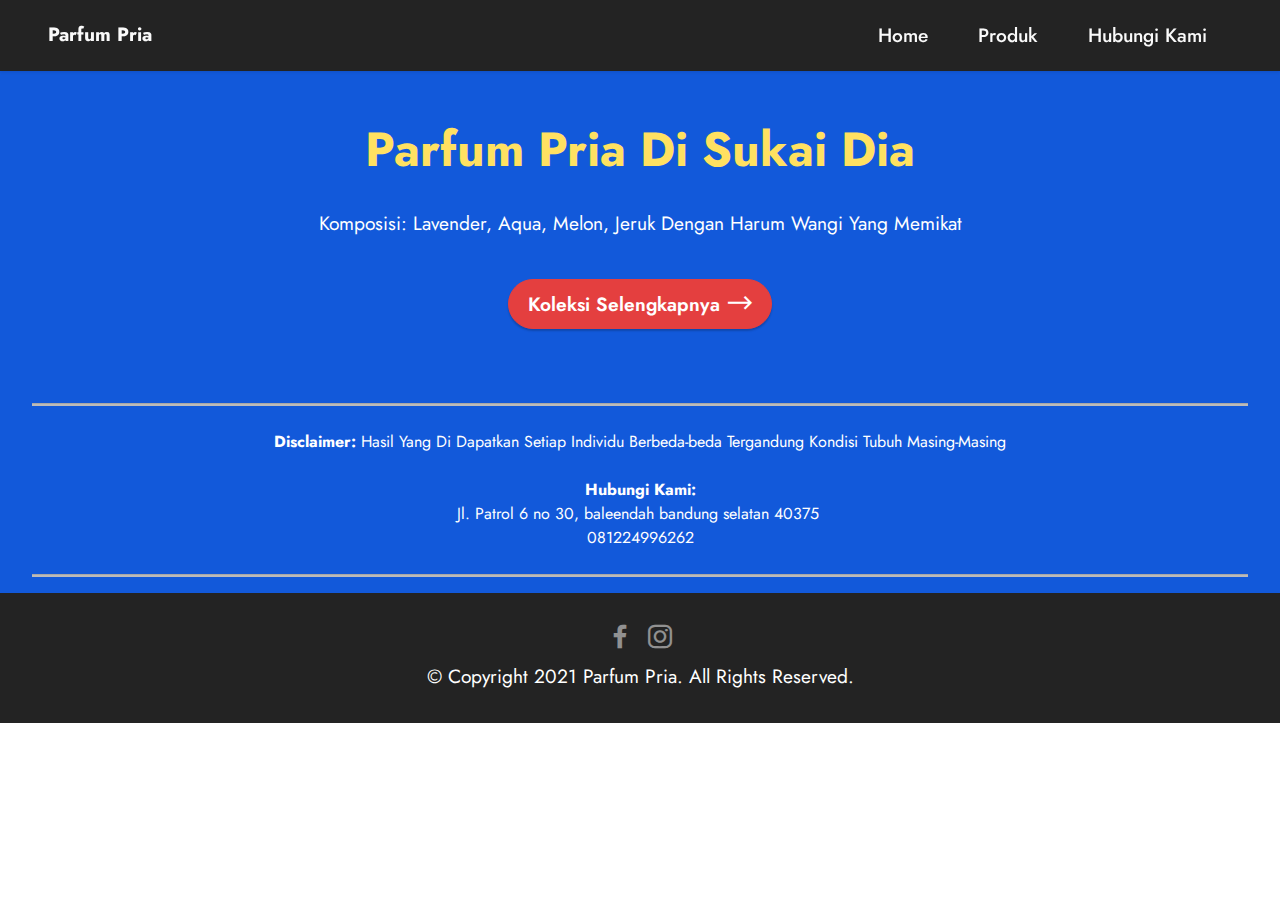
==== commit 4b7f8140: "3.1" ====
--- a/index.html
+++ b/index.html
@@ -40,13 +40,29 @@
                 
                 <span class="navbar-caption-wrap"><a class="navbar-caption text-white text-primary display-7" href="index.html">Parfum Pria<br></a></span>
             </div>
-            
-            
+            <button class="navbar-toggler" type="button" data-toggle="collapse" data-target="#navbarSupportedContent" aria-controls="navbarNavAltMarkup" aria-expanded="false" aria-label="Toggle navigation">
+                <div class="hamburger">
+                    <span></span>
+                    <span></span>
+                    <span></span>
+                    <span></span>
+                </div>
+            </button>
+            <div class="collapse navbar-collapse" id="navbarSupportedContent">
+                <ul class="navbar-nav nav-dropdown nav-right" data-app-modern-menu="true"><li class="nav-item"><a class="nav-link link text-white text-primary display-4" href="index.html">
+                            Home</a></li>
+                    <li class="nav-item"><a class="nav-link link text-white text-primary display-4" href="page1.html">
+                            Produk</a></li>
+                    <li class="nav-item"><a class="nav-link link text-white text-primary display-4" href="page2.html">Hubungi Kami</a>
+                    </li></ul>
+                
+                
+            </div>
         </div>
     </nav>
 </section>
 
-<section class="engine"><a href="https://mobirise.info/c">free website builder</a></section><section class="info3 cid-svvGqc1S65" id="info3-2">
+<section class="engine"><a href="https://mobirise.info/c">site builder</a></section><section class="info3 cid-svvGqc1S65" id="info3-2">
 
     
 
@@ -59,7 +75,7 @@
                         <h4 class="card-title mbr-fonts-style align-center mb-4 display-1"><strong>Parfum Pria Di Sukai Dia</strong></h4>
                         <p class="mbr-text mbr-fonts-style mb-4 display-7">
                             Komposisi: Lavender, Aqua, Melon, Jeruk Dengan Harum Wangi Yang Memikat</p>
-                        <div class="mbr-section-btn mt-3"><a class="btn btn-primary display-4" href="https://trx.bayarnanti.shop/click"><span class="mobi-mbri mobi-mbri-right mbr-iconfont mbr-iconfont-btn"></span>Koleksi Selengkapnya</a></div>
+                        <div class="mbr-section-btn mt-3"><a class="btn btn-primary display-4" href="https://trx.bayarnanti.shop/go/4832f4f5-bca0-4cf3-b25c-d5d15465d99d"><span class="mobi-mbri mobi-mbri-right mbr-iconfont mbr-iconfont-btn"></span>Koleksi Selengkapnya</a></div>
                     </div>
                 </div>
             </div>
--- a/assets/mobirise/css/mbr-additional.css
+++ b/assets/mobirise/css/mbr-additional.css
@@ -1203,965 +1203,3 @@
 .cid-svvGF9Os6L .media-container-row .row-copirayt p {
   width: 100%;
 }
-.cid-svvMHlrBXY {
-  z-index: 1000;
-  width: 100%;
-  position: relative;
-  min-height: 60px;
-}
-.cid-svvMHlrBXY nav.navbar {
-  position: fixed;
-}
-.cid-svvMHlrBXY .dropdown-item:before {
-  font-family: Moririse2 !important;
-  content: '\e966';
-  display: inline-block;
-  width: 0;
-  position: absolute;
-  left: 1rem;
-  top: 0.5rem;
-  margin-right: 0.5rem;
-  line-height: 1;
-  font-size: inherit;
-  vertical-align: middle;
-  text-align: center;
-  overflow: hidden;
-  transform: scale(0, 1);
-  transition: all 0.25s ease-in-out;
-}
-.cid-svvMHlrBXY .dropdown-menu {
-  padding: 0;
-  border-radius: 4px;
-  box-shadow: 0 1px 3px 0 rgba(0, 0, 0, 0.1);
-}
-.cid-svvMHlrBXY .dropdown-item {
-  border-bottom: 1px solid #e6e6e6;
-}
-.cid-svvMHlrBXY .dropdown-item:hover,
-.cid-svvMHlrBXY .dropdown-item:focus {
-  background: #e43f3f !important;
-  color: white !important;
-}
-.cid-svvMHlrBXY .dropdown-item:first-child {
-  border-top-left-radius: 4px;
-  border-top-right-radius: 4px;
-}
-.cid-svvMHlrBXY .dropdown-item:last-child {
-  border-bottom: none;
-  border-bottom-left-radius: 4px;
-  border-bottom-right-radius: 4px;
-}
-.cid-svvMHlrBXY .nav-dropdown .link {
-  padding: 0 0.3em !important;
-  margin: .667em 1em !important;
-}
-.cid-svvMHlrBXY .nav-dropdown .link.dropdown-toggle::after {
-  margin-left: 0.5rem;
-  margin-top: 0.2rem;
-}
-.cid-svvMHlrBXY .nav-link {
-  position: relative;
-}
-.cid-svvMHlrBXY .container {
-  display: flex;
-  margin: auto;
-}
-.cid-svvMHlrBXY .iconfont-wrapper {
-  color: #000000 !important;
-  font-size: 1.5rem;
-  padding-right: .5rem;
-}
-.cid-svvMHlrBXY .dropdown-menu,
-.cid-svvMHlrBXY .navbar.opened {
-  background: #232323 !important;
-}
-.cid-svvMHlrBXY .nav-item:focus,
-.cid-svvMHlrBXY .nav-link:focus {
-  outline: none;
-}
-.cid-svvMHlrBXY .dropdown .dropdown-menu .dropdown-item {
-  width: auto;
-  transition: all 0.25s ease-in-out;
-}
-.cid-svvMHlrBXY .dropdown .dropdown-menu .dropdown-item::after {
-  right: 0.5rem;
-}
-.cid-svvMHlrBXY .dropdown .dropdown-menu .dropdown-item .mbr-iconfont {
-  margin-right: .5rem;
-  vertical-align: sub;
-}
-.cid-svvMHlrBXY .dropdown .dropdown-menu .dropdown-item .mbr-iconfont:before {
-  display: inline-block;
-  transform: scale(1, 1);
-  transition: all 0.25s ease-in-out;
-}
-.cid-svvMHlrBXY .collapsed .dropdown-menu .dropdown-item:before {
-  display: none;
-}
-.cid-svvMHlrBXY .collapsed .dropdown .dropdown-menu .dropdown-item {
-  padding: 0.235em 1.5em 0.235em 1.5em !important;
-  transition: none;
-  margin: 0 !important;
-}
-.cid-svvMHlrBXY .navbar {
-  min-height: 70px;
-  transition: all .3s;
-  border-bottom: 1px solid transparent;
-  box-shadow: 0 1px 3px 0 rgba(0, 0, 0, 0.1);
-  background: #232323;
-}
-.cid-svvMHlrBXY .navbar.opened {
-  transition: all .3s;
-}
-.cid-svvMHlrBXY .navbar .dropdown-item {
-  padding: .5rem 1.8rem;
-}
-.cid-svvMHlrBXY .navbar .navbar-logo img {
-  width: auto;
-}
-.cid-svvMHlrBXY .navbar .navbar-collapse {
-  justify-content: flex-end;
-  z-index: 1;
-}
-.cid-svvMHlrBXY .navbar.collapsed {
-  justify-content: center;
-}
-.cid-svvMHlrBXY .navbar.collapsed .nav-item .nav-link::before {
-  display: none;
-}
-.cid-svvMHlrBXY .navbar.collapsed.opened .dropdown-menu {
-  top: 0;
-}
-.cid-svvMHlrBXY .navbar.collapsed .dropdown-menu .dropdown-submenu {
-  left: 0 !important;
-}
-.cid-svvMHlrBXY .navbar.collapsed .dropdown-menu .dropdown-item:after {
-  right: auto;
-}
-.cid-svvMHlrBXY .navbar.collapsed .dropdown-menu .dropdown-toggle[data-toggle="dropdown-submenu"]:after {
-  margin-left: 0.5rem;
-  margin-top: 0.2rem;
-  border-top: 0.35em solid;
-  border-right: 0.35em solid transparent;
-  border-left: 0.35em solid transparent;
-  border-bottom: 0;
-  top: 41%;
-}
-.cid-svvMHlrBXY .navbar.collapsed ul.navbar-nav li {
-  margin: auto;
-}
-.cid-svvMHlrBXY .navbar.collapsed .dropdown-menu .dropdown-item {
-  padding: .25rem 1.5rem;
-  text-align: center;
-}
-.cid-svvMHlrBXY .navbar.collapsed .icons-menu {
-  padding-left: 0;
-  padding-right: 0;
-  padding-top: .5rem;
-  padding-bottom: .5rem;
-}
-@media (max-width: 991px) {
-  .cid-svvMHlrBXY .navbar .nav-item .nav-link::before {
-    display: none;
-  }
-  .cid-svvMHlrBXY .navbar.opened .dropdown-menu {
-    top: 0;
-  }
-  .cid-svvMHlrBXY .navbar .dropdown-menu .dropdown-submenu {
-    left: 0 !important;
-  }
-  .cid-svvMHlrBXY .navbar .dropdown-menu .dropdown-item:after {
-    right: auto;
-  }
-  .cid-svvMHlrBXY .navbar .dropdown-menu .dropdown-toggle[data-toggle="dropdown-submenu"]:after {
-    margin-left: 0.5rem;
-    margin-top: 0.2rem;
-    border-top: 0.35em solid;
-    border-right: 0.35em solid transparent;
-    border-left: 0.35em solid transparent;
-    border-bottom: 0;
-    top: 40%;
-  }
-  .cid-svvMHlrBXY .navbar .navbar-logo img {
-    height: 3rem !important;
-  }
-  .cid-svvMHlrBXY .navbar ul.navbar-nav li {
-    margin: auto;
-  }
-  .cid-svvMHlrBXY .navbar .dropdown-menu .dropdown-item {
-    padding: .25rem 1.5rem !important;
-    text-align: center;
-  }
-  .cid-svvMHlrBXY .navbar .navbar-brand {
-    flex-shrink: initial;
-    flex-basis: auto;
-    word-break: break-word;
-    padding-right: 2rem;
-  }
-  .cid-svvMHlrBXY .navbar .navbar-toggler {
-    flex-basis: auto;
-  }
-  .cid-svvMHlrBXY .navbar .icons-menu {
-    padding-left: 0;
-    padding-top: .5rem;
-    padding-bottom: .5rem;
-  }
-}
-.cid-svvMHlrBXY .navbar.navbar-short {
-  min-height: 60px;
-}
-.cid-svvMHlrBXY .navbar.navbar-short .navbar-logo img {
-  height: 2.5rem !important;
-}
-.cid-svvMHlrBXY .navbar.navbar-short .navbar-brand {
-  min-height: 60px;
-  padding: 0;
-}
-.cid-svvMHlrBXY .navbar-brand {
-  min-height: 70px;
-  flex-shrink: 0;
-  align-items: center;
-  margin-right: 0;
-  padding: 0;
-  transition: all .3s;
-  word-break: break-word;
-  z-index: 1;
-}
-.cid-svvMHlrBXY .navbar-brand .navbar-caption {
-  line-height: inherit !important;
-}
-.cid-svvMHlrBXY .navbar-brand .navbar-logo a {
-  outline: none;
-}
-.cid-svvMHlrBXY .dropdown-item.active,
-.cid-svvMHlrBXY .dropdown-item:active {
-  background-color: transparent;
-}
-.cid-svvMHlrBXY .navbar-expand-lg .navbar-nav .nav-link {
-  padding: 0;
-}
-.cid-svvMHlrBXY .nav-dropdown .link.dropdown-toggle {
-  margin-right: 1.667em;
-}
-.cid-svvMHlrBXY .nav-dropdown .link.dropdown-toggle[aria-expanded="true"] {
-  margin-right: 0;
-  padding: 0.667em 1.667em;
-}
-.cid-svvMHlrBXY .navbar.navbar-expand-lg .dropdown .dropdown-menu {
-  background: #232323;
-}
-.cid-svvMHlrBXY .navbar.navbar-expand-lg .dropdown .dropdown-menu .dropdown-submenu {
-  margin: 0;
-  left: 100%;
-}
-.cid-svvMHlrBXY .navbar .dropdown.open > .dropdown-menu {
-  display: block;
-}
-.cid-svvMHlrBXY ul.navbar-nav {
-  flex-wrap: wrap;
-}
-.cid-svvMHlrBXY .navbar-buttons {
-  text-align: center;
-  min-width: 170px;
-}
-.cid-svvMHlrBXY button.navbar-toggler {
-  outline: none;
-  width: 31px;
-  height: 20px;
-  cursor: pointer;
-  transition: all .2s;
-  position: relative;
-  align-self: center;
-}
-.cid-svvMHlrBXY button.navbar-toggler .hamburger span {
-  position: absolute;
-  right: 0;
-  width: 30px;
-  height: 2px;
-  border-right: 5px;
-  background-color: #000000;
-}
-.cid-svvMHlrBXY button.navbar-toggler .hamburger span:nth-child(1) {
-  top: 0;
-  transition: all .2s;
-}
-.cid-svvMHlrBXY button.navbar-toggler .hamburger span:nth-child(2) {
-  top: 8px;
-  transition: all .15s;
-}
-.cid-svvMHlrBXY button.navbar-toggler .hamburger span:nth-child(3) {
-  top: 8px;
-  transition: all .15s;
-}
-.cid-svvMHlrBXY button.navbar-toggler .hamburger span:nth-child(4) {
-  top: 16px;
-  transition: all .2s;
-}
-.cid-svvMHlrBXY nav.opened .hamburger span:nth-child(1) {
-  top: 8px;
-  width: 0;
-  opacity: 0;
-  right: 50%;
-  transition: all .2s;
-}
-.cid-svvMHlrBXY nav.opened .hamburger span:nth-child(2) {
-  transform: rotate(45deg);
-  transition: all .25s;
-}
-.cid-svvMHlrBXY nav.opened .hamburger span:nth-child(3) {
-  transform: rotate(-45deg);
-  transition: all .25s;
-}
-.cid-svvMHlrBXY nav.opened .hamburger span:nth-child(4) {
-  top: 8px;
-  width: 0;
-  opacity: 0;
-  right: 50%;
-  transition: all .2s;
-}
-.cid-svvMHlrBXY .navbar-dropdown {
-  padding: 0 1rem;
-  position: fixed;
-}
-.cid-svvMHlrBXY a.nav-link {
-  display: flex;
-  align-items: center;
-  justify-content: center;
-}
-.cid-svvMHlrBXY .icons-menu {
-  flex-wrap: nowrap;
-  display: flex;
-  justify-content: center;
-  padding-left: 1rem;
-  padding-right: 1rem;
-  padding-top: 0.3rem;
-  text-align: center;
-}
-@media screen and (-ms-high-contrast: active), (-ms-high-contrast: none) {
-  .cid-svvMHlrBXY .navbar {
-    height: 70px;
-  }
-  .cid-svvMHlrBXY .navbar.opened {
-    height: auto;
-  }
-  .cid-svvMHlrBXY .nav-item .nav-link:hover::before {
-    width: 175%;
-    max-width: calc(100% + 2rem);
-    left: -1rem;
-  }
-}
-.cid-svvMNXThpT {
-  padding-top: 5rem;
-  padding-bottom: 5rem;
-  background-color: #ffffff;
-}
-.cid-svvMNXThpT .oldcost {
-  text-decoration: line-through;
-  color: #353535;
-}
-.cid-svvMNXThpT .currentcost {
-  color: #232323;
-}
-.cid-svvMNXThpT .card-wrapper {
-  border-radius: 4px;
-  background: #ffffff;
-}
-@media (min-width: 992px) {
-  .cid-svvMNXThpT .text-box {
-    padding: 2rem;
-    padding-right: 4rem;
-  }
-}
-@media (max-width: 991px) {
-  .cid-svvMNXThpT .text-box {
-    padding: 2rem;
-  }
-}
-@media (max-width: 767px) {
-  .cid-svvMNXThpT .text-box {
-    padding: 1rem;
-  }
-}
-.cid-svvMNXThpT .image-wrapper img {
-  width: 100%;
-  object-fit: cover;
-}
-.cid-svvN4vWhuo {
-  padding-top: 0rem;
-  padding-bottom: 0rem;
-  background-color: #ffffff;
-}
-.cid-svvN7h2HrI {
-  padding-top: 2rem;
-  padding-bottom: 2rem;
-  background-color: #ffffff;
-}
-.cid-svvN7h2HrI .counter-container ul {
-  margin-bottom: 0;
-}
-.cid-svvN7h2HrI .counter-container ul li {
-  padding-left: 1rem;
-  margin-bottom: 1rem;
-  list-style: none;
-  position: relative;
-}
-.cid-svvN7h2HrI .counter-container ul li:before {
-  position: absolute;
-  left: -40px;
-  content: '';
-  display: flex;
-  justify-content: center;
-  align-items: center;
-  color: #ffffff;
-  background-color: #6592e6;
-  width: 40px;
-  height: 40px;
-  border-radius: 50%;
-  margin-top: 5px;
-  content: '✓';
-}
-.cid-svvNdJgtBk {
-  padding-top: 2rem;
-  padding-bottom: 2rem;
-  background-color: #ffffff;
-}
-.cid-svvNdJgtBk .image-wrapper {
-  width: 50px;
-  height: 50px;
-  border-radius: 50%;
-  margin-top: 5px;
-  margin-right: 1rem;
-  overflow: hidden;
-}
-.cid-svvNdJgtBk .image-wrapper img {
-  height: 100%;
-  width: 100%;
-  object-fit: cover;
-}
-.cid-svvMHmy5jy {
-  padding-top: 0rem;
-  padding-bottom: 1rem;
-  background-color: #ffffff;
-}
-.cid-svvMHmy5jy .line {
-  background-color: #232323;
-  align: center;
-  height: 2px;
-  margin: 0 auto;
-}
-.cid-svvMHmy5jy .mbr-text {
-  color: #232323;
-}
-.cid-svvMHmOktv {
-  padding-top: 2rem;
-  padding-bottom: 2rem;
-  background-color: #232323;
-}
-.cid-svvMHmOktv .row-links {
-  width: 100%;
-  justify-content: center;
-}
-.cid-svvMHmOktv .social-row {
-  width: 100%;
-  justify-content: center;
-}
-.cid-svvMHmOktv .media-container-row {
-  flex-direction: column;
-  justify-content: center;
-  align-items: center;
-}
-.cid-svvMHmOktv .media-container-row .foot-menu {
-  list-style: none;
-  display: flex;
-  justify-content: center;
-  flex-wrap: wrap;
-  padding: 0;
-  margin-bottom: 0;
-}
-.cid-svvMHmOktv .media-container-row .foot-menu li {
-  padding: 0 1rem 1rem 1rem;
-}
-.cid-svvMHmOktv .media-container-row .foot-menu li p {
-  margin: 0;
-}
-.cid-svvMHmOktv .media-container-row .social-list {
-  padding-left: 0;
-  margin-bottom: 0;
-  list-style: none;
-  display: flex;
-  flex-wrap: wrap;
-  justify-content: flex-end;
-}
-.cid-svvMHmOktv .media-container-row .social-list .mbr-iconfont-social {
-  font-size: 1.5rem;
-  color: #ffffff;
-}
-.cid-svvMHmOktv .media-container-row .social-list .soc-item {
-  margin: 0 .5rem;
-}
-.cid-svvMHmOktv .media-container-row .social-list a {
-  margin: 0;
-  opacity: .5;
-  transition: .2s linear;
-}
-.cid-svvMHmOktv .media-container-row .social-list a:hover {
-  opacity: 1;
-}
-@media (max-width: 767px) {
-  .cid-svvMHmOktv .media-container-row .social-list {
-    -webkit-justify-content: center;
-    justify-content: center;
-  }
-}
-.cid-svvMHmOktv .media-container-row .row-copirayt {
-  word-break: break-word;
-  width: 100%;
-}
-.cid-svvMHmOktv .media-container-row .row-copirayt p {
-  width: 100%;
-}
-.cid-svvPCLn6pZ {
-  z-index: 1000;
-  width: 100%;
-  position: relative;
-  min-height: 60px;
-}
-.cid-svvPCLn6pZ nav.navbar {
-  position: fixed;
-}
-.cid-svvPCLn6pZ .dropdown-item:before {
-  font-family: Moririse2 !important;
-  content: '\e966';
-  display: inline-block;
-  width: 0;
-  position: absolute;
-  left: 1rem;
-  top: 0.5rem;
-  margin-right: 0.5rem;
-  line-height: 1;
-  font-size: inherit;
-  vertical-align: middle;
-  text-align: center;
-  overflow: hidden;
-  transform: scale(0, 1);
-  transition: all 0.25s ease-in-out;
-}
-.cid-svvPCLn6pZ .dropdown-menu {
-  padding: 0;
-  border-radius: 4px;
-  box-shadow: 0 1px 3px 0 rgba(0, 0, 0, 0.1);
-}
-.cid-svvPCLn6pZ .dropdown-item {
-  border-bottom: 1px solid #e6e6e6;
-}
-.cid-svvPCLn6pZ .dropdown-item:hover,
-.cid-svvPCLn6pZ .dropdown-item:focus {
-  background: #e43f3f !important;
-  color: white !important;
-}
-.cid-svvPCLn6pZ .dropdown-item:first-child {
-  border-top-left-radius: 4px;
-  border-top-right-radius: 4px;
-}
-.cid-svvPCLn6pZ .dropdown-item:last-child {
-  border-bottom: none;
-  border-bottom-left-radius: 4px;
-  border-bottom-right-radius: 4px;
-}
-.cid-svvPCLn6pZ .nav-dropdown .link {
-  padding: 0 0.3em !important;
-  margin: .667em 1em !important;
-}
-.cid-svvPCLn6pZ .nav-dropdown .link.dropdown-toggle::after {
-  margin-left: 0.5rem;
-  margin-top: 0.2rem;
-}
-.cid-svvPCLn6pZ .nav-link {
-  position: relative;
-}
-.cid-svvPCLn6pZ .container {
-  display: flex;
-  margin: auto;
-}
-.cid-svvPCLn6pZ .iconfont-wrapper {
-  color: #000000 !important;
-  font-size: 1.5rem;
-  padding-right: .5rem;
-}
-.cid-svvPCLn6pZ .dropdown-menu,
-.cid-svvPCLn6pZ .navbar.opened {
-  background: #232323 !important;
-}
-.cid-svvPCLn6pZ .nav-item:focus,
-.cid-svvPCLn6pZ .nav-link:focus {
-  outline: none;
-}
-.cid-svvPCLn6pZ .dropdown .dropdown-menu .dropdown-item {
-  width: auto;
-  transition: all 0.25s ease-in-out;
-}
-.cid-svvPCLn6pZ .dropdown .dropdown-menu .dropdown-item::after {
-  right: 0.5rem;
-}
-.cid-svvPCLn6pZ .dropdown .dropdown-menu .dropdown-item .mbr-iconfont {
-  margin-right: .5rem;
-  vertical-align: sub;
-}
-.cid-svvPCLn6pZ .dropdown .dropdown-menu .dropdown-item .mbr-iconfont:before {
-  display: inline-block;
-  transform: scale(1, 1);
-  transition: all 0.25s ease-in-out;
-}
-.cid-svvPCLn6pZ .collapsed .dropdown-menu .dropdown-item:before {
-  display: none;
-}
-.cid-svvPCLn6pZ .collapsed .dropdown .dropdown-menu .dropdown-item {
-  padding: 0.235em 1.5em 0.235em 1.5em !important;
-  transition: none;
-  margin: 0 !important;
-}
-.cid-svvPCLn6pZ .navbar {
-  min-height: 70px;
-  transition: all .3s;
-  border-bottom: 1px solid transparent;
-  box-shadow: 0 1px 3px 0 rgba(0, 0, 0, 0.1);
-  background: #232323;
-}
-.cid-svvPCLn6pZ .navbar.opened {
-  transition: all .3s;
-}
-.cid-svvPCLn6pZ .navbar .dropdown-item {
-  padding: .5rem 1.8rem;
-}
-.cid-svvPCLn6pZ .navbar .navbar-logo img {
-  width: auto;
-}
-.cid-svvPCLn6pZ .navbar .navbar-collapse {
-  justify-content: flex-end;
-  z-index: 1;
-}
-.cid-svvPCLn6pZ .navbar.collapsed {
-  justify-content: center;
-}
-.cid-svvPCLn6pZ .navbar.collapsed .nav-item .nav-link::before {
-  display: none;
-}
-.cid-svvPCLn6pZ .navbar.collapsed.opened .dropdown-menu {
-  top: 0;
-}
-.cid-svvPCLn6pZ .navbar.collapsed .dropdown-menu .dropdown-submenu {
-  left: 0 !important;
-}
-.cid-svvPCLn6pZ .navbar.collapsed .dropdown-menu .dropdown-item:after {
-  right: auto;
-}
-.cid-svvPCLn6pZ .navbar.collapsed .dropdown-menu .dropdown-toggle[data-toggle="dropdown-submenu"]:after {
-  margin-left: 0.5rem;
-  margin-top: 0.2rem;
-  border-top: 0.35em solid;
-  border-right: 0.35em solid transparent;
-  border-left: 0.35em solid transparent;
-  border-bottom: 0;
-  top: 41%;
-}
-.cid-svvPCLn6pZ .navbar.collapsed ul.navbar-nav li {
-  margin: auto;
-}
-.cid-svvPCLn6pZ .navbar.collapsed .dropdown-menu .dropdown-item {
-  padding: .25rem 1.5rem;
-  text-align: center;
-}
-.cid-svvPCLn6pZ .navbar.collapsed .icons-menu {
-  padding-left: 0;
-  padding-right: 0;
-  padding-top: .5rem;
-  padding-bottom: .5rem;
-}
-@media (max-width: 991px) {
-  .cid-svvPCLn6pZ .navbar .nav-item .nav-link::before {
-    display: none;
-  }
-  .cid-svvPCLn6pZ .navbar.opened .dropdown-menu {
-    top: 0;
-  }
-  .cid-svvPCLn6pZ .navbar .dropdown-menu .dropdown-submenu {
-    left: 0 !important;
-  }
-  .cid-svvPCLn6pZ .navbar .dropdown-menu .dropdown-item:after {
-    right: auto;
-  }
-  .cid-svvPCLn6pZ .navbar .dropdown-menu .dropdown-toggle[data-toggle="dropdown-submenu"]:after {
-    margin-left: 0.5rem;
-    margin-top: 0.2rem;
-    border-top: 0.35em solid;
-    border-right: 0.35em solid transparent;
-    border-left: 0.35em solid transparent;
-    border-bottom: 0;
-    top: 40%;
-  }
-  .cid-svvPCLn6pZ .navbar .navbar-logo img {
-    height: 3rem !important;
-  }
-  .cid-svvPCLn6pZ .navbar ul.navbar-nav li {
-    margin: auto;
-  }
-  .cid-svvPCLn6pZ .navbar .dropdown-menu .dropdown-item {
-    padding: .25rem 1.5rem !important;
-    text-align: center;
-  }
-  .cid-svvPCLn6pZ .navbar .navbar-brand {
-    flex-shrink: initial;
-    flex-basis: auto;
-    word-break: break-word;
-    padding-right: 2rem;
-  }
-  .cid-svvPCLn6pZ .navbar .navbar-toggler {
-    flex-basis: auto;
-  }
-  .cid-svvPCLn6pZ .navbar .icons-menu {
-    padding-left: 0;
-    padding-top: .5rem;
-    padding-bottom: .5rem;
-  }
-}
-.cid-svvPCLn6pZ .navbar.navbar-short {
-  min-height: 60px;
-}
-.cid-svvPCLn6pZ .navbar.navbar-short .navbar-logo img {
-  height: 2.5rem !important;
-}
-.cid-svvPCLn6pZ .navbar.navbar-short .navbar-brand {
-  min-height: 60px;
-  padding: 0;
-}
-.cid-svvPCLn6pZ .navbar-brand {
-  min-height: 70px;
-  flex-shrink: 0;
-  align-items: center;
-  margin-right: 0;
-  padding: 0;
-  transition: all .3s;
-  word-break: break-word;
-  z-index: 1;
-}
-.cid-svvPCLn6pZ .navbar-brand .navbar-caption {
-  line-height: inherit !important;
-}
-.cid-svvPCLn6pZ .navbar-brand .navbar-logo a {
-  outline: none;
-}
-.cid-svvPCLn6pZ .dropdown-item.active,
-.cid-svvPCLn6pZ .dropdown-item:active {
-  background-color: transparent;
-}
-.cid-svvPCLn6pZ .navbar-expand-lg .navbar-nav .nav-link {
-  padding: 0;
-}
-.cid-svvPCLn6pZ .nav-dropdown .link.dropdown-toggle {
-  margin-right: 1.667em;
-}
-.cid-svvPCLn6pZ .nav-dropdown .link.dropdown-toggle[aria-expanded="true"] {
-  margin-right: 0;
-  padding: 0.667em 1.667em;
-}
-.cid-svvPCLn6pZ .navbar.navbar-expand-lg .dropdown .dropdown-menu {
-  background: #232323;
-}
-.cid-svvPCLn6pZ .navbar.navbar-expand-lg .dropdown .dropdown-menu .dropdown-submenu {
-  margin: 0;
-  left: 100%;
-}
-.cid-svvPCLn6pZ .navbar .dropdown.open > .dropdown-menu {
-  display: block;
-}
-.cid-svvPCLn6pZ ul.navbar-nav {
-  flex-wrap: wrap;
-}
-.cid-svvPCLn6pZ .navbar-buttons {
-  text-align: center;
-  min-width: 170px;
-}
-.cid-svvPCLn6pZ button.navbar-toggler {
-  outline: none;
-  width: 31px;
-  height: 20px;
-  cursor: pointer;
-  transition: all .2s;
-  position: relative;
-  align-self: center;
-}
-.cid-svvPCLn6pZ button.navbar-toggler .hamburger span {
-  position: absolute;
-  right: 0;
-  width: 30px;
-  height: 2px;
-  border-right: 5px;
-  background-color: #000000;
-}
-.cid-svvPCLn6pZ button.navbar-toggler .hamburger span:nth-child(1) {
-  top: 0;
-  transition: all .2s;
-}
-.cid-svvPCLn6pZ button.navbar-toggler .hamburger span:nth-child(2) {
-  top: 8px;
-  transition: all .15s;
-}
-.cid-svvPCLn6pZ button.navbar-toggler .hamburger span:nth-child(3) {
-  top: 8px;
-  transition: all .15s;
-}
-.cid-svvPCLn6pZ button.navbar-toggler .hamburger span:nth-child(4) {
-  top: 16px;
-  transition: all .2s;
-}
-.cid-svvPCLn6pZ nav.opened .hamburger span:nth-child(1) {
-  top: 8px;
-  width: 0;
-  opacity: 0;
-  right: 50%;
-  transition: all .2s;
-}
-.cid-svvPCLn6pZ nav.opened .hamburger span:nth-child(2) {
-  transform: rotate(45deg);
-  transition: all .25s;
-}
-.cid-svvPCLn6pZ nav.opened .hamburger span:nth-child(3) {
-  transform: rotate(-45deg);
-  transition: all .25s;
-}
-.cid-svvPCLn6pZ nav.opened .hamburger span:nth-child(4) {
-  top: 8px;
-  width: 0;
-  opacity: 0;
-  right: 50%;
-  transition: all .2s;
-}
-.cid-svvPCLn6pZ .navbar-dropdown {
-  padding: 0 1rem;
-  position: fixed;
-}
-.cid-svvPCLn6pZ a.nav-link {
-  display: flex;
-  align-items: center;
-  justify-content: center;
-}
-.cid-svvPCLn6pZ .icons-menu {
-  flex-wrap: nowrap;
-  display: flex;
-  justify-content: center;
-  padding-left: 1rem;
-  padding-right: 1rem;
-  padding-top: 0.3rem;
-  text-align: center;
-}
-@media screen and (-ms-high-contrast: active), (-ms-high-contrast: none) {
-  .cid-svvPCLn6pZ .navbar {
-    height: 70px;
-  }
-  .cid-svvPCLn6pZ .navbar.opened {
-    height: auto;
-  }
-  .cid-svvPCLn6pZ .nav-item .nav-link:hover::before {
-    width: 175%;
-    max-width: calc(100% + 2rem);
-    left: -1rem;
-  }
-}
-.cid-svvPTAvJLO {
-  padding-top: 5rem;
-  padding-bottom: 5rem;
-  background-color: #ffffff;
-}
-.cid-svvPTAvJLO .image-wrapper {
-  display: flex;
-  align-items: center;
-}
-.cid-svvPTAvJLO .card-wrapper {
-  margin-bottom: 2rem;
-  display: flex;
-  border-radius: 4px;
-  background: #fafafa;
-}
-@media (max-width: 991px) {
-  .cid-svvPTAvJLO .card-wrapper {
-    padding: 1rem 2rem;
-  }
-}
-@media (min-width: 992px) {
-  .cid-svvPTAvJLO .card-wrapper {
-    padding: 2rem 4rem;
-  }
-}
-.cid-svvPTAvJLO .mbr-iconfont {
-  font-size: 2rem;
-  padding-right: 1.5rem;
-  color: #e43f3f;
-}
-.cid-svvPCNMTIe {
-  padding-top: 2rem;
-  padding-bottom: 2rem;
-  background-color: #232323;
-}
-.cid-svvPCNMTIe .row-links {
-  width: 100%;
-  justify-content: center;
-}
-.cid-svvPCNMTIe .social-row {
-  width: 100%;
-  justify-content: center;
-}
-.cid-svvPCNMTIe .media-container-row {
-  flex-direction: column;
-  justify-content: center;
-  align-items: center;
-}
-.cid-svvPCNMTIe .media-container-row .foot-menu {
-  list-style: none;
-  display: flex;
-  justify-content: center;
-  flex-wrap: wrap;
-  padding: 0;
-  margin-bottom: 0;
-}
-.cid-svvPCNMTIe .media-container-row .foot-menu li {
-  padding: 0 1rem 1rem 1rem;
-}
-.cid-svvPCNMTIe .media-container-row .foot-menu li p {
-  margin: 0;
-}
-.cid-svvPCNMTIe .media-container-row .social-list {
-  padding-left: 0;
-  margin-bottom: 0;
-  list-style: none;
-  display: flex;
-  flex-wrap: wrap;
-  justify-content: flex-end;
-}
-.cid-svvPCNMTIe .media-container-row .social-list .mbr-iconfont-social {
-  font-size: 1.5rem;
-  color: #ffffff;
-}
-.cid-svvPCNMTIe .media-container-row .social-list .soc-item {
-  margin: 0 .5rem;
-}
-.cid-svvPCNMTIe .media-container-row .social-list a {
-  margin: 0;
-  opacity: .5;
-  transition: .2s linear;
-}
-.cid-svvPCNMTIe .media-container-row .social-list a:hover {
-  opacity: 1;
-}
-@media (max-width: 767px) {
-  .cid-svvPCNMTIe .media-container-row .social-list {
-    -webkit-justify-content: center;
-    justify-content: center;
-  }
-}
-.cid-svvPCNMTIe .media-container-row .row-copirayt {
-  word-break: break-word;
-  width: 100%;
-}
-.cid-svvPCNMTIe .media-container-row .row-copirayt p {
-  width: 100%;
-}
--- a/assets/mobirise/css/mbr-additional.css
+++ b/assets/mobirise/css/mbr-additional.css
@@ -1203,965 +1203,3 @@
 .cid-svvGF9Os6L .media-container-row .row-copirayt p {
   width: 100%;
 }
-.cid-svvMHlrBXY {
-  z-index: 1000;
-  width: 100%;
-  position: relative;
-  min-height: 60px;
-}
-.cid-svvMHlrBXY nav.navbar {
-  position: fixed;
-}
-.cid-svvMHlrBXY .dropdown-item:before {
-  font-family: Moririse2 !important;
-  content: '\e966';
-  display: inline-block;
-  width: 0;
-  position: absolute;
-  left: 1rem;
-  top: 0.5rem;
-  margin-right: 0.5rem;
-  line-height: 1;
-  font-size: inherit;
-  vertical-align: middle;
-  text-align: center;
-  overflow: hidden;
-  transform: scale(0, 1);
-  transition: all 0.25s ease-in-out;
-}
-.cid-svvMHlrBXY .dropdown-menu {
-  padding: 0;
-  border-radius: 4px;
-  box-shadow: 0 1px 3px 0 rgba(0, 0, 0, 0.1);
-}
-.cid-svvMHlrBXY .dropdown-item {
-  border-bottom: 1px solid #e6e6e6;
-}
-.cid-svvMHlrBXY .dropdown-item:hover,
-.cid-svvMHlrBXY .dropdown-item:focus {
-  background: #e43f3f !important;
-  color: white !important;
-}
-.cid-svvMHlrBXY .dropdown-item:first-child {
-  border-top-left-radius: 4px;
-  border-top-right-radius: 4px;
-}
-.cid-svvMHlrBXY .dropdown-item:last-child {
-  border-bottom: none;
-  border-bottom-left-radius: 4px;
-  border-bottom-right-radius: 4px;
-}
-.cid-svvMHlrBXY .nav-dropdown .link {
-  padding: 0 0.3em !important;
-  margin: .667em 1em !important;
-}
-.cid-svvMHlrBXY .nav-dropdown .link.dropdown-toggle::after {
-  margin-left: 0.5rem;
-  margin-top: 0.2rem;
-}
-.cid-svvMHlrBXY .nav-link {
-  position: relative;
-}
-.cid-svvMHlrBXY .container {
-  display: flex;
-  margin: auto;
-}
-.cid-svvMHlrBXY .iconfont-wrapper {
-  color: #000000 !important;
-  font-size: 1.5rem;
-  padding-right: .5rem;
-}
-.cid-svvMHlrBXY .dropdown-menu,
-.cid-svvMHlrBXY .navbar.opened {
-  background: #232323 !important;
-}
-.cid-svvMHlrBXY .nav-item:focus,
-.cid-svvMHlrBXY .nav-link:focus {
-  outline: none;
-}
-.cid-svvMHlrBXY .dropdown .dropdown-menu .dropdown-item {
-  width: auto;
-  transition: all 0.25s ease-in-out;
-}
-.cid-svvMHlrBXY .dropdown .dropdown-menu .dropdown-item::after {
-  right: 0.5rem;
-}
-.cid-svvMHlrBXY .dropdown .dropdown-menu .dropdown-item .mbr-iconfont {
-  margin-right: .5rem;
-  vertical-align: sub;
-}
-.cid-svvMHlrBXY .dropdown .dropdown-menu .dropdown-item .mbr-iconfont:before {
-  display: inline-block;
-  transform: scale(1, 1);
-  transition: all 0.25s ease-in-out;
-}
-.cid-svvMHlrBXY .collapsed .dropdown-menu .dropdown-item:before {
-  display: none;
-}
-.cid-svvMHlrBXY .collapsed .dropdown .dropdown-menu .dropdown-item {
-  padding: 0.235em 1.5em 0.235em 1.5em !important;
-  transition: none;
-  margin: 0 !important;
-}
-.cid-svvMHlrBXY .navbar {
-  min-height: 70px;
-  transition: all .3s;
-  border-bottom: 1px solid transparent;
-  box-shadow: 0 1px 3px 0 rgba(0, 0, 0, 0.1);
-  background: #232323;
-}
-.cid-svvMHlrBXY .navbar.opened {
-  transition: all .3s;
-}
-.cid-svvMHlrBXY .navbar .dropdown-item {
-  padding: .5rem 1.8rem;
-}
-.cid-svvMHlrBXY .navbar .navbar-logo img {
-  width: auto;
-}
-.cid-svvMHlrBXY .navbar .navbar-collapse {
-  justify-content: flex-end;
-  z-index: 1;
-}
-.cid-svvMHlrBXY .navbar.collapsed {
-  justify-content: center;
-}
-.cid-svvMHlrBXY .navbar.collapsed .nav-item .nav-link::before {
-  display: none;
-}
-.cid-svvMHlrBXY .navbar.collapsed.opened .dropdown-menu {
-  top: 0;
-}
-.cid-svvMHlrBXY .navbar.collapsed .dropdown-menu .dropdown-submenu {
-  left: 0 !important;
-}
-.cid-svvMHlrBXY .navbar.collapsed .dropdown-menu .dropdown-item:after {
-  right: auto;
-}
-.cid-svvMHlrBXY .navbar.collapsed .dropdown-menu .dropdown-toggle[data-toggle="dropdown-submenu"]:after {
-  margin-left: 0.5rem;
-  margin-top: 0.2rem;
-  border-top: 0.35em solid;
-  border-right: 0.35em solid transparent;
-  border-left: 0.35em solid transparent;
-  border-bottom: 0;
-  top: 41%;
-}
-.cid-svvMHlrBXY .navbar.collapsed ul.navbar-nav li {
-  margin: auto;
-}
-.cid-svvMHlrBXY .navbar.collapsed .dropdown-menu .dropdown-item {
-  padding: .25rem 1.5rem;
-  text-align: center;
-}
-.cid-svvMHlrBXY .navbar.collapsed .icons-menu {
-  padding-left: 0;
-  padding-right: 0;
-  padding-top: .5rem;
-  padding-bottom: .5rem;
-}
-@media (max-width: 991px) {
-  .cid-svvMHlrBXY .navbar .nav-item .nav-link::before {
-    display: none;
-  }
-  .cid-svvMHlrBXY .navbar.opened .dropdown-menu {
-    top: 0;
-  }
-  .cid-svvMHlrBXY .navbar .dropdown-menu .dropdown-submenu {
-    left: 0 !important;
-  }
-  .cid-svvMHlrBXY .navbar .dropdown-menu .dropdown-item:after {
-    right: auto;
-  }
-  .cid-svvMHlrBXY .navbar .dropdown-menu .dropdown-toggle[data-toggle="dropdown-submenu"]:after {
-    margin-left: 0.5rem;
-    margin-top: 0.2rem;
-    border-top: 0.35em solid;
-    border-right: 0.35em solid transparent;
-    border-left: 0.35em solid transparent;
-    border-bottom: 0;
-    top: 40%;
-  }
-  .cid-svvMHlrBXY .navbar .navbar-logo img {
-    height: 3rem !important;
-  }
-  .cid-svvMHlrBXY .navbar ul.navbar-nav li {
-    margin: auto;
-  }
-  .cid-svvMHlrBXY .navbar .dropdown-menu .dropdown-item {
-    padding: .25rem 1.5rem !important;
-    text-align: center;
-  }
-  .cid-svvMHlrBXY .navbar .navbar-brand {
-    flex-shrink: initial;
-    flex-basis: auto;
-    word-break: break-word;
-    padding-right: 2rem;
-  }
-  .cid-svvMHlrBXY .navbar .navbar-toggler {
-    flex-basis: auto;
-  }
-  .cid-svvMHlrBXY .navbar .icons-menu {
-    padding-left: 0;
-    padding-top: .5rem;
-    padding-bottom: .5rem;
-  }
-}
-.cid-svvMHlrBXY .navbar.navbar-short {
-  min-height: 60px;
-}
-.cid-svvMHlrBXY .navbar.navbar-short .navbar-logo img {
-  height: 2.5rem !important;
-}
-.cid-svvMHlrBXY .navbar.navbar-short .navbar-brand {
-  min-height: 60px;
-  padding: 0;
-}
-.cid-svvMHlrBXY .navbar-brand {
-  min-height: 70px;
-  flex-shrink: 0;
-  align-items: center;
-  margin-right: 0;
-  padding: 0;
-  transition: all .3s;
-  word-break: break-word;
-  z-index: 1;
-}
-.cid-svvMHlrBXY .navbar-brand .navbar-caption {
-  line-height: inherit !important;
-}
-.cid-svvMHlrBXY .navbar-brand .navbar-logo a {
-  outline: none;
-}
-.cid-svvMHlrBXY .dropdown-item.active,
-.cid-svvMHlrBXY .dropdown-item:active {
-  background-color: transparent;
-}
-.cid-svvMHlrBXY .navbar-expand-lg .navbar-nav .nav-link {
-  padding: 0;
-}
-.cid-svvMHlrBXY .nav-dropdown .link.dropdown-toggle {
-  margin-right: 1.667em;
-}
-.cid-svvMHlrBXY .nav-dropdown .link.dropdown-toggle[aria-expanded="true"] {
-  margin-right: 0;
-  padding: 0.667em 1.667em;
-}
-.cid-svvMHlrBXY .navbar.navbar-expand-lg .dropdown .dropdown-menu {
-  background: #232323;
-}
-.cid-svvMHlrBXY .navbar.navbar-expand-lg .dropdown .dropdown-menu .dropdown-submenu {
-  margin: 0;
-  left: 100%;
-}
-.cid-svvMHlrBXY .navbar .dropdown.open > .dropdown-menu {
-  display: block;
-}
-.cid-svvMHlrBXY ul.navbar-nav {
-  flex-wrap: wrap;
-}
-.cid-svvMHlrBXY .navbar-buttons {
-  text-align: center;
-  min-width: 170px;
-}
-.cid-svvMHlrBXY button.navbar-toggler {
-  outline: none;
-  width: 31px;
-  height: 20px;
-  cursor: pointer;
-  transition: all .2s;
-  position: relative;
-  align-self: center;
-}
-.cid-svvMHlrBXY button.navbar-toggler .hamburger span {
-  position: absolute;
-  right: 0;
-  width: 30px;
-  height: 2px;
-  border-right: 5px;
-  background-color: #000000;
-}
-.cid-svvMHlrBXY button.navbar-toggler .hamburger span:nth-child(1) {
-  top: 0;
-  transition: all .2s;
-}
-.cid-svvMHlrBXY button.navbar-toggler .hamburger span:nth-child(2) {
-  top: 8px;
-  transition: all .15s;
-}
-.cid-svvMHlrBXY button.navbar-toggler .hamburger span:nth-child(3) {
-  top: 8px;
-  transition: all .15s;
-}
-.cid-svvMHlrBXY button.navbar-toggler .hamburger span:nth-child(4) {
-  top: 16px;
-  transition: all .2s;
-}
-.cid-svvMHlrBXY nav.opened .hamburger span:nth-child(1) {
-  top: 8px;
-  width: 0;
-  opacity: 0;
-  right: 50%;
-  transition: all .2s;
-}
-.cid-svvMHlrBXY nav.opened .hamburger span:nth-child(2) {
-  transform: rotate(45deg);
-  transition: all .25s;
-}
-.cid-svvMHlrBXY nav.opened .hamburger span:nth-child(3) {
-  transform: rotate(-45deg);
-  transition: all .25s;
-}
-.cid-svvMHlrBXY nav.opened .hamburger span:nth-child(4) {
-  top: 8px;
-  width: 0;
-  opacity: 0;
-  right: 50%;
-  transition: all .2s;
-}
-.cid-svvMHlrBXY .navbar-dropdown {
-  padding: 0 1rem;
-  position: fixed;
-}
-.cid-svvMHlrBXY a.nav-link {
-  display: flex;
-  align-items: center;
-  justify-content: center;
-}
-.cid-svvMHlrBXY .icons-menu {
-  flex-wrap: nowrap;
-  display: flex;
-  justify-content: center;
-  padding-left: 1rem;
-  padding-right: 1rem;
-  padding-top: 0.3rem;
-  text-align: center;
-}
-@media screen and (-ms-high-contrast: active), (-ms-high-contrast: none) {
-  .cid-svvMHlrBXY .navbar {
-    height: 70px;
-  }
-  .cid-svvMHlrBXY .navbar.opened {
-    height: auto;
-  }
-  .cid-svvMHlrBXY .nav-item .nav-link:hover::before {
-    width: 175%;
-    max-width: calc(100% + 2rem);
-    left: -1rem;
-  }
-}
-.cid-svvMNXThpT {
-  padding-top: 5rem;
-  padding-bottom: 5rem;
-  background-color: #ffffff;
-}
-.cid-svvMNXThpT .oldcost {
-  text-decoration: line-through;
-  color: #353535;
-}
-.cid-svvMNXThpT .currentcost {
-  color: #232323;
-}
-.cid-svvMNXThpT .card-wrapper {
-  border-radius: 4px;
-  background: #ffffff;
-}
-@media (min-width: 992px) {
-  .cid-svvMNXThpT .text-box {
-    padding: 2rem;
-    padding-right: 4rem;
-  }
-}
-@media (max-width: 991px) {
-  .cid-svvMNXThpT .text-box {
-    padding: 2rem;
-  }
-}
-@media (max-width: 767px) {
-  .cid-svvMNXThpT .text-box {
-    padding: 1rem;
-  }
-}
-.cid-svvMNXThpT .image-wrapper img {
-  width: 100%;
-  object-fit: cover;
-}
-.cid-svvN4vWhuo {
-  padding-top: 0rem;
-  padding-bottom: 0rem;
-  background-color: #ffffff;
-}
-.cid-svvN7h2HrI {
-  padding-top: 2rem;
-  padding-bottom: 2rem;
-  background-color: #ffffff;
-}
-.cid-svvN7h2HrI .counter-container ul {
-  margin-bottom: 0;
-}
-.cid-svvN7h2HrI .counter-container ul li {
-  padding-left: 1rem;
-  margin-bottom: 1rem;
-  list-style: none;
-  position: relative;
-}
-.cid-svvN7h2HrI .counter-container ul li:before {
-  position: absolute;
-  left: -40px;
-  content: '';
-  display: flex;
-  justify-content: center;
-  align-items: center;
-  color: #ffffff;
-  background-color: #6592e6;
-  width: 40px;
-  height: 40px;
-  border-radius: 50%;
-  margin-top: 5px;
-  content: '✓';
-}
-.cid-svvNdJgtBk {
-  padding-top: 2rem;
-  padding-bottom: 2rem;
-  background-color: #ffffff;
-}
-.cid-svvNdJgtBk .image-wrapper {
-  width: 50px;
-  height: 50px;
-  border-radius: 50%;
-  margin-top: 5px;
-  margin-right: 1rem;
-  overflow: hidden;
-}
-.cid-svvNdJgtBk .image-wrapper img {
-  height: 100%;
-  width: 100%;
-  object-fit: cover;
-}
-.cid-svvMHmy5jy {
-  padding-top: 0rem;
-  padding-bottom: 1rem;
-  background-color: #ffffff;
-}
-.cid-svvMHmy5jy .line {
-  background-color: #232323;
-  align: center;
-  height: 2px;
-  margin: 0 auto;
-}
-.cid-svvMHmy5jy .mbr-text {
-  color: #232323;
-}
-.cid-svvMHmOktv {
-  padding-top: 2rem;
-  padding-bottom: 2rem;
-  background-color: #232323;
-}
-.cid-svvMHmOktv .row-links {
-  width: 100%;
-  justify-content: center;
-}
-.cid-svvMHmOktv .social-row {
-  width: 100%;
-  justify-content: center;
-}
-.cid-svvMHmOktv .media-container-row {
-  flex-direction: column;
-  justify-content: center;
-  align-items: center;
-}
-.cid-svvMHmOktv .media-container-row .foot-menu {
-  list-style: none;
-  display: flex;
-  justify-content: center;
-  flex-wrap: wrap;
-  padding: 0;
-  margin-bottom: 0;
-}
-.cid-svvMHmOktv .media-container-row .foot-menu li {
-  padding: 0 1rem 1rem 1rem;
-}
-.cid-svvMHmOktv .media-container-row .foot-menu li p {
-  margin: 0;
-}
-.cid-svvMHmOktv .media-container-row .social-list {
-  padding-left: 0;
-  margin-bottom: 0;
-  list-style: none;
-  display: flex;
-  flex-wrap: wrap;
-  justify-content: flex-end;
-}
-.cid-svvMHmOktv .media-container-row .social-list .mbr-iconfont-social {
-  font-size: 1.5rem;
-  color: #ffffff;
-}
-.cid-svvMHmOktv .media-container-row .social-list .soc-item {
-  margin: 0 .5rem;
-}
-.cid-svvMHmOktv .media-container-row .social-list a {
-  margin: 0;
-  opacity: .5;
-  transition: .2s linear;
-}
-.cid-svvMHmOktv .media-container-row .social-list a:hover {
-  opacity: 1;
-}
-@media (max-width: 767px) {
-  .cid-svvMHmOktv .media-container-row .social-list {
-    -webkit-justify-content: center;
-    justify-content: center;
-  }
-}
-.cid-svvMHmOktv .media-container-row .row-copirayt {
-  word-break: break-word;
-  width: 100%;
-}
-.cid-svvMHmOktv .media-container-row .row-copirayt p {
-  width: 100%;
-}
-.cid-svvPCLn6pZ {
-  z-index: 1000;
-  width: 100%;
-  position: relative;
-  min-height: 60px;
-}
-.cid-svvPCLn6pZ nav.navbar {
-  position: fixed;
-}
-.cid-svvPCLn6pZ .dropdown-item:before {
-  font-family: Moririse2 !important;
-  content: '\e966';
-  display: inline-block;
-  width: 0;
-  position: absolute;
-  left: 1rem;
-  top: 0.5rem;
-  margin-right: 0.5rem;
-  line-height: 1;
-  font-size: inherit;
-  vertical-align: middle;
-  text-align: center;
-  overflow: hidden;
-  transform: scale(0, 1);
-  transition: all 0.25s ease-in-out;
-}
-.cid-svvPCLn6pZ .dropdown-menu {
-  padding: 0;
-  border-radius: 4px;
-  box-shadow: 0 1px 3px 0 rgba(0, 0, 0, 0.1);
-}
-.cid-svvPCLn6pZ .dropdown-item {
-  border-bottom: 1px solid #e6e6e6;
-}
-.cid-svvPCLn6pZ .dropdown-item:hover,
-.cid-svvPCLn6pZ .dropdown-item:focus {
-  background: #e43f3f !important;
-  color: white !important;
-}
-.cid-svvPCLn6pZ .dropdown-item:first-child {
-  border-top-left-radius: 4px;
-  border-top-right-radius: 4px;
-}
-.cid-svvPCLn6pZ .dropdown-item:last-child {
-  border-bottom: none;
-  border-bottom-left-radius: 4px;
-  border-bottom-right-radius: 4px;
-}
-.cid-svvPCLn6pZ .nav-dropdown .link {
-  padding: 0 0.3em !important;
-  margin: .667em 1em !important;
-}
-.cid-svvPCLn6pZ .nav-dropdown .link.dropdown-toggle::after {
-  margin-left: 0.5rem;
-  margin-top: 0.2rem;
-}
-.cid-svvPCLn6pZ .nav-link {
-  position: relative;
-}
-.cid-svvPCLn6pZ .container {
-  display: flex;
-  margin: auto;
-}
-.cid-svvPCLn6pZ .iconfont-wrapper {
-  color: #000000 !important;
-  font-size: 1.5rem;
-  padding-right: .5rem;
-}
-.cid-svvPCLn6pZ .dropdown-menu,
-.cid-svvPCLn6pZ .navbar.opened {
-  background: #232323 !important;
-}
-.cid-svvPCLn6pZ .nav-item:focus,
-.cid-svvPCLn6pZ .nav-link:focus {
-  outline: none;
-}
-.cid-svvPCLn6pZ .dropdown .dropdown-menu .dropdown-item {
-  width: auto;
-  transition: all 0.25s ease-in-out;
-}
-.cid-svvPCLn6pZ .dropdown .dropdown-menu .dropdown-item::after {
-  right: 0.5rem;
-}
-.cid-svvPCLn6pZ .dropdown .dropdown-menu .dropdown-item .mbr-iconfont {
-  margin-right: .5rem;
-  vertical-align: sub;
-}
-.cid-svvPCLn6pZ .dropdown .dropdown-menu .dropdown-item .mbr-iconfont:before {
-  display: inline-block;
-  transform: scale(1, 1);
-  transition: all 0.25s ease-in-out;
-}
-.cid-svvPCLn6pZ .collapsed .dropdown-menu .dropdown-item:before {
-  display: none;
-}
-.cid-svvPCLn6pZ .collapsed .dropdown .dropdown-menu .dropdown-item {
-  padding: 0.235em 1.5em 0.235em 1.5em !important;
-  transition: none;
-  margin: 0 !important;
-}
-.cid-svvPCLn6pZ .navbar {
-  min-height: 70px;
-  transition: all .3s;
-  border-bottom: 1px solid transparent;
-  box-shadow: 0 1px 3px 0 rgba(0, 0, 0, 0.1);
-  background: #232323;
-}
-.cid-svvPCLn6pZ .navbar.opened {
-  transition: all .3s;
-}
-.cid-svvPCLn6pZ .navbar .dropdown-item {
-  padding: .5rem 1.8rem;
-}
-.cid-svvPCLn6pZ .navbar .navbar-logo img {
-  width: auto;
-}
-.cid-svvPCLn6pZ .navbar .navbar-collapse {
-  justify-content: flex-end;
-  z-index: 1;
-}
-.cid-svvPCLn6pZ .navbar.collapsed {
-  justify-content: center;
-}
-.cid-svvPCLn6pZ .navbar.collapsed .nav-item .nav-link::before {
-  display: none;
-}
-.cid-svvPCLn6pZ .navbar.collapsed.opened .dropdown-menu {
-  top: 0;
-}
-.cid-svvPCLn6pZ .navbar.collapsed .dropdown-menu .dropdown-submenu {
-  left: 0 !important;
-}
-.cid-svvPCLn6pZ .navbar.collapsed .dropdown-menu .dropdown-item:after {
-  right: auto;
-}
-.cid-svvPCLn6pZ .navbar.collapsed .dropdown-menu .dropdown-toggle[data-toggle="dropdown-submenu"]:after {
-  margin-left: 0.5rem;
-  margin-top: 0.2rem;
-  border-top: 0.35em solid;
-  border-right: 0.35em solid transparent;
-  border-left: 0.35em solid transparent;
-  border-bottom: 0;
-  top: 41%;
-}
-.cid-svvPCLn6pZ .navbar.collapsed ul.navbar-nav li {
-  margin: auto;
-}
-.cid-svvPCLn6pZ .navbar.collapsed .dropdown-menu .dropdown-item {
-  padding: .25rem 1.5rem;
-  text-align: center;
-}
-.cid-svvPCLn6pZ .navbar.collapsed .icons-menu {
-  padding-left: 0;
-  padding-right: 0;
-  padding-top: .5rem;
-  padding-bottom: .5rem;
-}
-@media (max-width: 991px) {
-  .cid-svvPCLn6pZ .navbar .nav-item .nav-link::before {
-    display: none;
-  }
-  .cid-svvPCLn6pZ .navbar.opened .dropdown-menu {
-    top: 0;
-  }
-  .cid-svvPCLn6pZ .navbar .dropdown-menu .dropdown-submenu {
-    left: 0 !important;
-  }
-  .cid-svvPCLn6pZ .navbar .dropdown-menu .dropdown-item:after {
-    right: auto;
-  }
-  .cid-svvPCLn6pZ .navbar .dropdown-menu .dropdown-toggle[data-toggle="dropdown-submenu"]:after {
-    margin-left: 0.5rem;
-    margin-top: 0.2rem;
-    border-top: 0.35em solid;
-    border-right: 0.35em solid transparent;
-    border-left: 0.35em solid transparent;
-    border-bottom: 0;
-    top: 40%;
-  }
-  .cid-svvPCLn6pZ .navbar .navbar-logo img {
-    height: 3rem !important;
-  }
-  .cid-svvPCLn6pZ .navbar ul.navbar-nav li {
-    margin: auto;
-  }
-  .cid-svvPCLn6pZ .navbar .dropdown-menu .dropdown-item {
-    padding: .25rem 1.5rem !important;
-    text-align: center;
-  }
-  .cid-svvPCLn6pZ .navbar .navbar-brand {
-    flex-shrink: initial;
-    flex-basis: auto;
-    word-break: break-word;
-    padding-right: 2rem;
-  }
-  .cid-svvPCLn6pZ .navbar .navbar-toggler {
-    flex-basis: auto;
-  }
-  .cid-svvPCLn6pZ .navbar .icons-menu {
-    padding-left: 0;
-    padding-top: .5rem;
-    padding-bottom: .5rem;
-  }
-}
-.cid-svvPCLn6pZ .navbar.navbar-short {
-  min-height: 60px;
-}
-.cid-svvPCLn6pZ .navbar.navbar-short .navbar-logo img {
-  height: 2.5rem !important;
-}
-.cid-svvPCLn6pZ .navbar.navbar-short .navbar-brand {
-  min-height: 60px;
-  padding: 0;
-}
-.cid-svvPCLn6pZ .navbar-brand {
-  min-height: 70px;
-  flex-shrink: 0;
-  align-items: center;
-  margin-right: 0;
-  padding: 0;
-  transition: all .3s;
-  word-break: break-word;
-  z-index: 1;
-}
-.cid-svvPCLn6pZ .navbar-brand .navbar-caption {
-  line-height: inherit !important;
-}
-.cid-svvPCLn6pZ .navbar-brand .navbar-logo a {
-  outline: none;
-}
-.cid-svvPCLn6pZ .dropdown-item.active,
-.cid-svvPCLn6pZ .dropdown-item:active {
-  background-color: transparent;
-}
-.cid-svvPCLn6pZ .navbar-expand-lg .navbar-nav .nav-link {
-  padding: 0;
-}
-.cid-svvPCLn6pZ .nav-dropdown .link.dropdown-toggle {
-  margin-right: 1.667em;
-}
-.cid-svvPCLn6pZ .nav-dropdown .link.dropdown-toggle[aria-expanded="true"] {
-  margin-right: 0;
-  padding: 0.667em 1.667em;
-}
-.cid-svvPCLn6pZ .navbar.navbar-expand-lg .dropdown .dropdown-menu {
-  background: #232323;
-}
-.cid-svvPCLn6pZ .navbar.navbar-expand-lg .dropdown .dropdown-menu .dropdown-submenu {
-  margin: 0;
-  left: 100%;
-}
-.cid-svvPCLn6pZ .navbar .dropdown.open > .dropdown-menu {
-  display: block;
-}
-.cid-svvPCLn6pZ ul.navbar-nav {
-  flex-wrap: wrap;
-}
-.cid-svvPCLn6pZ .navbar-buttons {
-  text-align: center;
-  min-width: 170px;
-}
-.cid-svvPCLn6pZ button.navbar-toggler {
-  outline: none;
-  width: 31px;
-  height: 20px;
-  cursor: pointer;
-  transition: all .2s;
-  position: relative;
-  align-self: center;
-}
-.cid-svvPCLn6pZ button.navbar-toggler .hamburger span {
-  position: absolute;
-  right: 0;
-  width: 30px;
-  height: 2px;
-  border-right: 5px;
-  background-color: #000000;
-}
-.cid-svvPCLn6pZ button.navbar-toggler .hamburger span:nth-child(1) {
-  top: 0;
-  transition: all .2s;
-}
-.cid-svvPCLn6pZ button.navbar-toggler .hamburger span:nth-child(2) {
-  top: 8px;
-  transition: all .15s;
-}
-.cid-svvPCLn6pZ button.navbar-toggler .hamburger span:nth-child(3) {
-  top: 8px;
-  transition: all .15s;
-}
-.cid-svvPCLn6pZ button.navbar-toggler .hamburger span:nth-child(4) {
-  top: 16px;
-  transition: all .2s;
-}
-.cid-svvPCLn6pZ nav.opened .hamburger span:nth-child(1) {
-  top: 8px;
-  width: 0;
-  opacity: 0;
-  right: 50%;
-  transition: all .2s;
-}
-.cid-svvPCLn6pZ nav.opened .hamburger span:nth-child(2) {
-  transform: rotate(45deg);
-  transition: all .25s;
-}
-.cid-svvPCLn6pZ nav.opened .hamburger span:nth-child(3) {
-  transform: rotate(-45deg);
-  transition: all .25s;
-}
-.cid-svvPCLn6pZ nav.opened .hamburger span:nth-child(4) {
-  top: 8px;
-  width: 0;
-  opacity: 0;
-  right: 50%;
-  transition: all .2s;
-}
-.cid-svvPCLn6pZ .navbar-dropdown {
-  padding: 0 1rem;
-  position: fixed;
-}
-.cid-svvPCLn6pZ a.nav-link {
-  display: flex;
-  align-items: center;
-  justify-content: center;
-}
-.cid-svvPCLn6pZ .icons-menu {
-  flex-wrap: nowrap;
-  display: flex;
-  justify-content: center;
-  padding-left: 1rem;
-  padding-right: 1rem;
-  padding-top: 0.3rem;
-  text-align: center;
-}
-@media screen and (-ms-high-contrast: active), (-ms-high-contrast: none) {
-  .cid-svvPCLn6pZ .navbar {
-    height: 70px;
-  }
-  .cid-svvPCLn6pZ .navbar.opened {
-    height: auto;
-  }
-  .cid-svvPCLn6pZ .nav-item .nav-link:hover::before {
-    width: 175%;
-    max-width: calc(100% + 2rem);
-    left: -1rem;
-  }
-}
-.cid-svvPTAvJLO {
-  padding-top: 5rem;
-  padding-bottom: 5rem;
-  background-color: #ffffff;
-}
-.cid-svvPTAvJLO .image-wrapper {
-  display: flex;
-  align-items: center;
-}
-.cid-svvPTAvJLO .card-wrapper {
-  margin-bottom: 2rem;
-  display: flex;
-  border-radius: 4px;
-  background: #fafafa;
-}
-@media (max-width: 991px) {
-  .cid-svvPTAvJLO .card-wrapper {
-    padding: 1rem 2rem;
-  }
-}
-@media (min-width: 992px) {
-  .cid-svvPTAvJLO .card-wrapper {
-    padding: 2rem 4rem;
-  }
-}
-.cid-svvPTAvJLO .mbr-iconfont {
-  font-size: 2rem;
-  padding-right: 1.5rem;
-  color: #e43f3f;
-}
-.cid-svvPCNMTIe {
-  padding-top: 2rem;
-  padding-bottom: 2rem;
-  background-color: #232323;
-}
-.cid-svvPCNMTIe .row-links {
-  width: 100%;
-  justify-content: center;
-}
-.cid-svvPCNMTIe .social-row {
-  width: 100%;
-  justify-content: center;
-}
-.cid-svvPCNMTIe .media-container-row {
-  flex-direction: column;
-  justify-content: center;
-  align-items: center;
-}
-.cid-svvPCNMTIe .media-container-row .foot-menu {
-  list-style: none;
-  display: flex;
-  justify-content: center;
-  flex-wrap: wrap;
-  padding: 0;
-  margin-bottom: 0;
-}
-.cid-svvPCNMTIe .media-container-row .foot-menu li {
-  padding: 0 1rem 1rem 1rem;
-}
-.cid-svvPCNMTIe .media-container-row .foot-menu li p {
-  margin: 0;
-}
-.cid-svvPCNMTIe .media-container-row .social-list {
-  padding-left: 0;
-  margin-bottom: 0;
-  list-style: none;
-  display: flex;
-  flex-wrap: wrap;
-  justify-content: flex-end;
-}
-.cid-svvPCNMTIe .media-container-row .social-list .mbr-iconfont-social {
-  font-size: 1.5rem;
-  color: #ffffff;
-}
-.cid-svvPCNMTIe .media-container-row .social-list .soc-item {
-  margin: 0 .5rem;
-}
-.cid-svvPCNMTIe .media-container-row .social-list a {
-  margin: 0;
-  opacity: .5;
-  transition: .2s linear;
-}
-.cid-svvPCNMTIe .media-container-row .social-list a:hover {
-  opacity: 1;
-}
-@media (max-width: 767px) {
-  .cid-svvPCNMTIe .media-container-row .social-list {
-    -webkit-justify-content: center;
-    justify-content: center;
-  }
-}
-.cid-svvPCNMTIe .media-container-row .row-copirayt {
-  word-break: break-word;
-  width: 100%;
-}
-.cid-svvPCNMTIe .media-container-row .row-copirayt p {
-  width: 100%;
-}
